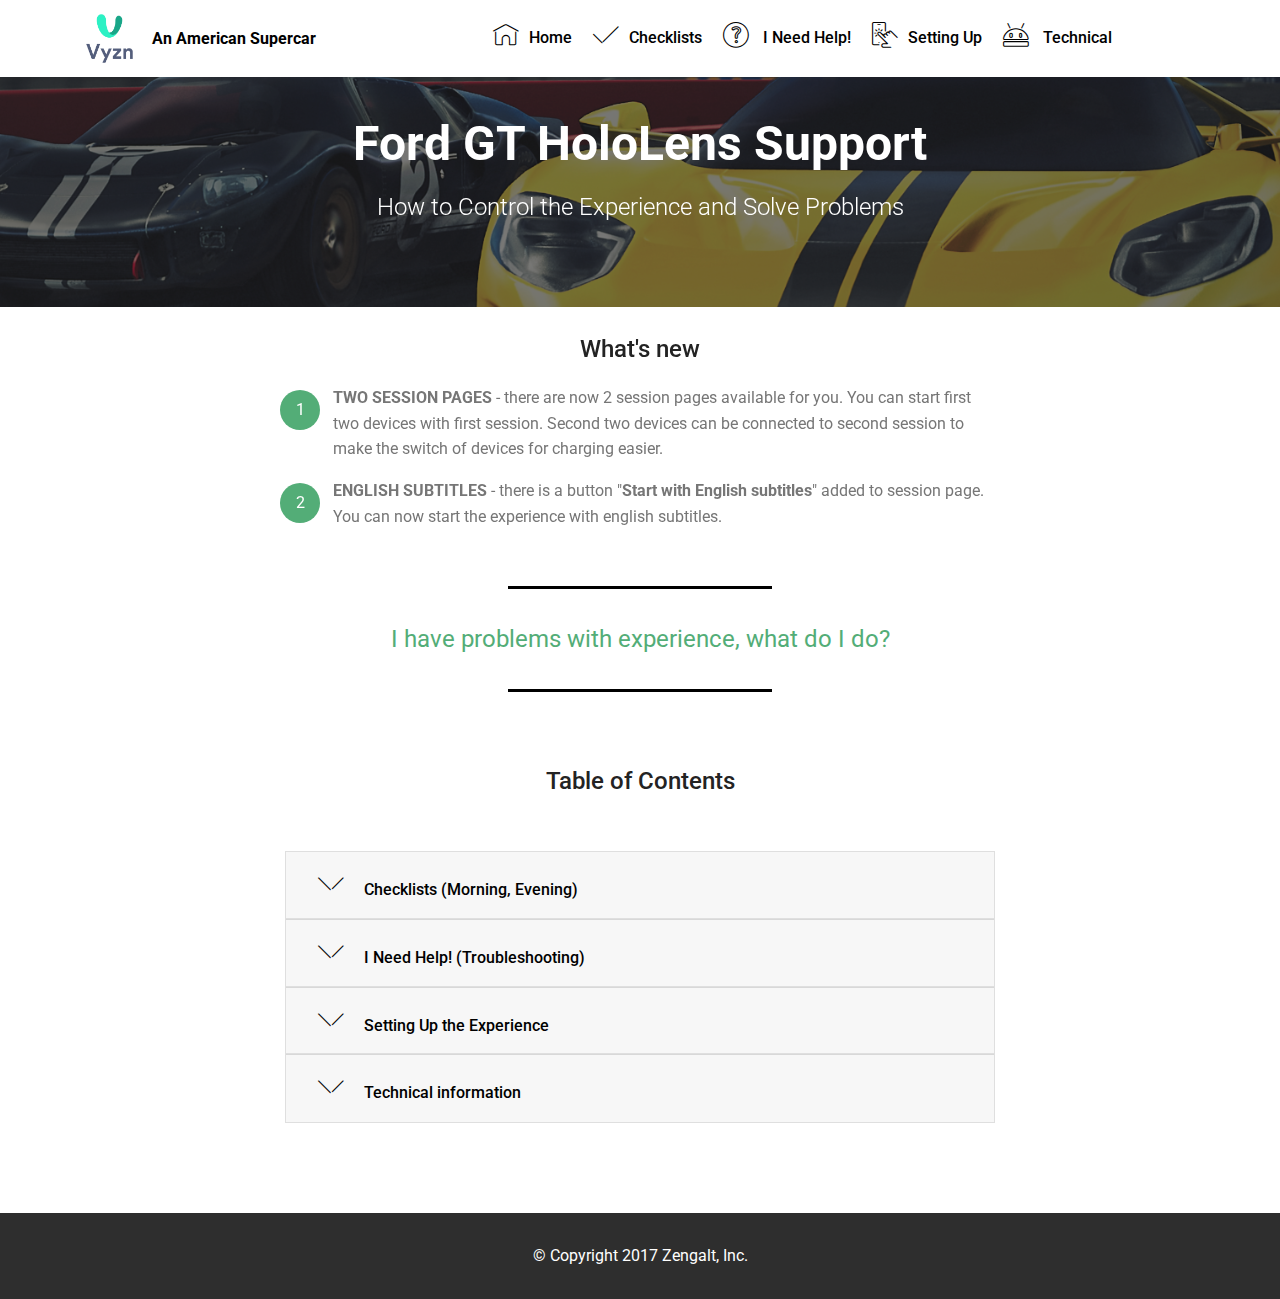
==== index.html @ 7b034996 "create github pages" ====
<!DOCTYPE html>
<html>
<head>
  <!-- Site made with Mobirise Website Builder v4.3.2, https://mobirise.com -->
  <meta charset="UTF-8">
  <meta http-equiv="X-UA-Compatible" content="IE=edge">
  <meta name="generator" content="Mobirise v4.3.2, mobirise.com">
  <meta name="viewport" content="width=device-width, initial-scale=1">
  <link rel="shortcut icon" href="assets/images/logo-zengalt-standalone-128x128.png" type="image/x-icon">
  <meta name="description" content="">
  <title>Home</title>
  <link rel="stylesheet" href="assets/web/assets/mobirise-icons/mobirise-icons.css">
  <link rel="stylesheet" href="assets/tether/tether.min.css">
  <link rel="stylesheet" href="assets/bootstrap/css/bootstrap.min.css">
  <link rel="stylesheet" href="assets/bootstrap/css/bootstrap-grid.min.css">
  <link rel="stylesheet" href="assets/bootstrap/css/bootstrap-reboot.min.css">
  <link rel="stylesheet" href="assets/dropdown/css/style.css">
  <link rel="stylesheet" href="assets/theme/css/style.css">
  <link rel="stylesheet" href="assets/mobirise/css/mbr-additional.css" type="text/css">
  
  
  
</head>
<body>
<section class="menu cid-qx8bwaWdoM" once="menu" id="menu2-5" data-rv-view="3335">

    

    <nav class="navbar navbar-expand beta-menu navbar-dropdown align-items-center navbar-fixed-top navbar-toggleable-sm">
        <button class="navbar-toggler navbar-toggler-right" type="button" data-toggle="collapse" data-target="#navbarSupportedContent" aria-controls="navbarSupportedContent" aria-expanded="false" aria-label="Toggle navigation">
            <div class="hamburger">
                <span></span>
                <span></span>
                <span></span>
                <span></span>
            </div>
        </button>
        <div class="menu-logo">
            <div class="navbar-brand">
                <span class="navbar-logo">
                    
                        <img src="assets/images/logo-zengalt-standalone-ver-7000x7228.png" alt="Mobirise" title="" media-simple="true" style="height: 3.8rem;">
                    
                </span>
                <span class="navbar-caption-wrap"><a class="navbar-caption text-black display-4" href="https://mobirise.com">
                        An American Supercar</a></span>
            </div>
        </div>
        <div class="collapse navbar-collapse" id="navbarSupportedContent">
            <ul class="navbar-nav nav-dropdown" data-app-modern-menu="true"><li class="nav-item">
                    <a class="nav-link link text-black display-4" href="index.html"><span class="mbri-home mbr-iconfont mbr-iconfont-btn"></span>Home</a>
                </li><li class="nav-item"><a class="nav-link link text-black display-4" href="checklists.html"><span class="mbri-success mbr-iconfont mbr-iconfont-btn"></span>Checklists</a></li><li class="nav-item"><a class="nav-link link text-black display-4" href="troubleshooting.html"><span class="mbri-question mbr-iconfont mbr-iconfont-btn"></span>
                        I Need Help!</a></li><li class="nav-item dropdown"><a class="nav-link link text-black display-4" href="setup.html" aria-expanded="true"><span class="mbri-touch mbr-iconfont mbr-iconfont-btn"></span>Setting Up</a></li><li class="nav-item">
                    <a class="nav-link link text-black display-4" href="technical.html"><span class="mbri-android mbr-iconfont mbr-iconfont-btn"></span>
                        Technical</a>
                </li></ul>
            <div class="navbar-buttons mbr-section-btn"><a class="btn btn-sm btn-white-outline display-4" href="tel:+1-234-567-8901"></a></div>
        </div>
    </nav>
</section>

<section class="engine"><a href="https://mobirise.co/g">create your own website for free</a></section><section class="mbr-section content5 cid-qx83D5hTI8 mbr-parallax-background" id="content5-0" data-rv-view="3329">

    

    <div class="mbr-overlay" style="opacity: 0.6; background-color: rgb(35, 35, 35);">
    </div>

    <div class="container">
        <div class="media-container-row">
            <div class="title col-12 col-md-8">
                <h2 class="align-center mbr-bold mbr-white pb-3 mbr-fonts-style display-2">
                    Ford GT HoloLens Support</h2>
                <h3 class="mbr-section-subtitle align-center mbr-light mbr-white pb-3 mbr-fonts-style display-5">How to Control the Experience and Solve Problems</h3>
                
                
            </div>
        </div>
    </div>
</section>

<section class="mbr-section content4 cid-qx8m9aN5ae" id="content4-x" data-rv-view="3332">

    

    <div class="container">
        <div class="media-container-row">
            <div class="title col-12 col-md-8">
                <h2 class="align-center pb-3 mbr-fonts-style display-5">
                    What's new</h2>
                
                
            </div>
        </div>
    </div>
</section>

<section class="mbr-section article content11 cid-qx8mh57CdH" id="content11-y" data-rv-view="3334">
     

    <div class="container">
        <div class="media-container-row">
            <div class="mbr-text counter-container col-12 col-md-8 mbr-fonts-style display-7">
                <ol>
                    <li><strong>TWO SESSION PAGES</strong>&nbsp;- there are now 2 session pages available for you. You can start first two devices with first session. Second two devices can be connected to second session to make the switch of devices for charging easier.</li>
                    <li><strong>ENGLISH SUBTITLES</strong>&nbsp;- there is a button "<strong>Start with English subtitles</strong>" added to session page. You can now start the experience with english subtitles.</li>
                </ol>
            </div>
        </div>
    </div>
</section>

<section class="mbr-section article content12 cid-qx87F2jizC" id="content12-2" data-rv-view="3337">
     

    <div class="container">
        <div class="media-container-row">
            <div class="mbr-text counter-container col-12 col-md-8 mbr-fonts-style display-7">
                <div><strong><br></strong></div>
            </div>
        </div>
    </div>
</section>

<section class="mbr-section article content10 cid-qxe3nL16uZ" id="content10-21" data-rv-view="3338">
    
     

    <div class="container">
        <div class="inner-container" style="width: 66%;">
            <hr class="line" style="width: 36%;">
            <div class="section-text align-center mbr-white mbr-fonts-style display-5"><a href="troubleshooting.html">I have problems with experience, what do I do?</a></div>
            <hr class="line" style="width: 36%;">
        </div>
    </div>
</section>

<section class="toggle1 cid-qxdnInBCFP" id="toggle1-1q" data-rv-view="3340">

    

    
        <div class="container">
            <div class="media-container-row">
                <div class="col-12 col-md-8">
                    <div class="section-head text-center space30">
                       <h2 class="mbr-section-title pb-5 mbr-fonts-style display-5">
                            Table of Contents</h2>
                    </div>
                    <div class="clearfix"></div>
                    <div id="bootstrap-toggle" class="toggle-panel accordionStyles tab-content">
                        <div class="card">
                            <div class="card-header" role="tab" id="headingOne">
                                <a role="button" class="collapsed panel-title text-black" data-toggle="collapse" data-parent="#accordion" data-core="" href="#collapse1_43" aria-expanded="false" aria-controls="collapse1">
                                    <h4 class="mbr-fonts-style display-7">
                                        <span class="sign mbr-iconfont mbri-arrow-down inactive"></span> Checklists (Morning, Evening)</h4>
                                </a>
                            </div>
                            <div id="collapse1_43" class="panel-collapse noScroll collapse" role="tabpanel" aria-labelledby="headingOne">
                                <div class="panel-body p-4">
                                    <p class="mbr-fonts-style panel-text display-7">
                                       <strong><a href="checklists.html#content4-w">Morning checklist</a></strong><br><strong><br><a href="checklists.html#content4-s">Evening checklist</a></strong></p>
                                </div>
                            </div>
                        </div>
                        <div class="card">
                            <div class="card-header" role="tab" id="headingTwo">
                                <a role="button" class="collapsed panel-title text-black" data-toggle="collapse" data-parent="#accordion" data-core="" href="#collapse2_43" aria-expanded="false" aria-controls="collapse2">
                                    <h4 class="mbr-fonts-style display-7">
                                        <span class="sign mbr-iconfont mbri-arrow-down inactive"></span> I Need Help! (Troubleshooting)</h4>
                                </a>

                            </div>
                            <div id="collapse2_43" class="panel-collapse noScroll collapse" role="tabpanel" aria-labelledby="headingTwo">
                                <div class="panel-body p-4">
                                    <p class="mbr-fonts-style panel-text display-7"></p>
                                </div>
                            </div>
                        </div>
                        <div class="card">
                            <div class="card-header" role="tab" id="headingThree">
                                <a role="button" class="collapsed panel-title text-black" data-toggle="collapse" data-parent="#accordion" data-core="" href="#collapse3_43" aria-expanded="false" aria-controls="collapse3">
                                    <h4 class="mbr-fonts-style display-7">
                                        <span class="sign mbr-iconfont mbri-arrow-down inactive"></span> Setting Up the Experience</h4>
                                </a>
                            </div>
                            <div id="collapse3_43" class="panel-collapse noScroll collapse" role="tabpanel" aria-labelledby="headingThree">
                                <div class="panel-body p-4">
                                    <p class="mbr-fonts-style panel-text display-7"><strong><a href="setup.html#slider1-1a">Connecting to Session</a><br><br><a href="setup.html#slider1-1f">Positioning the Model</a><br><br><a href="setup.html#slider1-1g">Main Experience Loop</a><br><br><a href="setup.html#content12-1h">Introducing People to HoloLens</a></strong><br><br><strong><a href="setup.html#features2-1j">Chraging the Devices During the Day</a><br><br><a href="setup.html#content2-1l">Spaces Cleaning</a><br></strong></p>
                                </div>
                            </div>
                        </div>
                        <div class="card">
                            <div class="card-header" role="tab" id="headingThree">
                                <a role="button" class="collapsed panel-title text-black" data-toggle="collapse" data-parent="#accordion" data-core="" href="#collapse4_43" aria-expanded="false" aria-controls="collapse4">
                                    <h4 class="mbr-fonts-style display-7">
                                        <span class="sign mbr-iconfont mbri-arrow-down inactive"></span> Technical information</h4>
                                </a>
                            </div>
                            <div id="collapse4_43" class="panel-collapse noScroll collapse" role="tabpanel" aria-labelledby="headingThree">
                                <div class="panel-body p-4">
                                    <p class="mbr-fonts-style panel-text display-7">
                                       <a href="technical.html">Technical Details About the HoloLens Experience</a></p>
                                </div>
                            </div>
                        </div>
                        
                        
                    </div>
                </div>
            </div>
        </div>
</section>

<section class="mbr-section article content1 cid-qxdndtF5R0" id="content1-1p" data-rv-view="3343">
    
     

    <div class="container">
        <div class="media-container-row">
            <div class="mbr-text col-12 col-md-8 mbr-fonts-style display-7"></div>
        </div>
    </div>
</section>

<section once="" class="cid-qxdmI9WuZ5" id="footer6-1n" data-rv-view="3344">

    

    

    <div class="container">
        <div class="media-container-row align-center mbr-white">
            <div class="col-12">
                <p class="mbr-text mb-0 mbr-fonts-style display-7">
                    © Copyright 2017 Zengalt, Inc.</p>
            </div>
        </div>
    </div>
</section>


  <script src="assets/web/assets/jquery/jquery.min.js"></script>
  <script src="assets/popper/popper.min.js"></script>
  <script src="assets/tether/tether.min.js"></script>
  <script src="assets/bootstrap/js/bootstrap.min.js"></script>
  <script src="assets/smooth-scroll/smooth-scroll.js"></script>
  <script src="assets/jarallax/jarallax.min.js"></script>
  <script src="assets/dropdown/js/script.min.js"></script>
  <script src="assets/touch-swipe/jquery.touch-swipe.min.js"></script>
  <script src="assets/theme/js/script.js"></script>
  
  
</body>
</html>
---- assets/web/assets/mobirise-icons/mobirise-icons.css ----
@font-face {
  font-family: 'MobiriseIcons';
  src:  url('mobirise-icons.eot?spat4u');
  src:  url('mobirise-icons.eot?spat4u#iefix') format('embedded-opentype'),
    url('mobirise-icons.ttf?spat4u') format('truetype'),
    url('mobirise-icons.woff?spat4u') format('woff'),
    url('mobirise-icons.svg?spat4u#MobiriseIcons') format('svg');
  font-weight: normal;
  font-style: normal;
}

[class^="mbri-"], [class*=" mbri-"] {
  /* use !important to prevent issues with browser extensions that change fonts */
  font-family: MobiriseIcons !important;
  speak: none;
  font-style: normal;
  font-weight: normal;
  font-variant: normal;
  text-transform: none;
  line-height: 1;

  /* Better Font Rendering =========== */
  -webkit-font-smoothing: antialiased;
  -moz-osx-font-smoothing: grayscale;
}

.mbri-add-submenu:before {
  content: "\e900";
}
.mbri-alert:before {
  content: "\e901";
}
.mbri-align-center:before {
  content: "\e902";
}
.mbri-align-justify:before {
  content: "\e903";
}
.mbri-align-left:before {
  content: "\e904";
}
.mbri-align-right:before {
  content: "\e905";
}
.mbri-android:before {
  content: "\e906";
}
.mbri-apple:before {
  content: "\e907";
}
.mbri-arrow-down:before {
  content: "\e908";
}
.mbri-arrow-next:before {
  content: "\e909";
}
.mbri-arrow-prev:before {
  content: "\e90a";
}
.mbri-arrow-up:before {
  content: "\e90b";
}
.mbri-bold:before {
  content: "\e90c";
}
.mbri-bookmark:before {
  content: "\e90d";
}
.mbri-bootstrap:before {
  content: "\e90e";
}
.mbri-briefcase:before {
  content: "\e90f";
}
.mbri-browse:before {
  content: "\e910";
}
.mbri-bulleted-list:before {
  content: "\e911";
}
.mbri-calendar:before {
  content: "\e912";
}
.mbri-camera:before {
  content: "\e913";
}
.mbri-cart-add:before {
  content: "\e914";
}
.mbri-cart-full:before {
  content: "\e915";
}
.mbri-cash:before {
  content: "\e916";
}
.mbri-change-style:before {
  content: "\e917";
}
.mbri-chat:before {
  content: "\e918";
}
.mbri-clock:before {
  content: "\e919";
}
.mbri-close:before {
  content: "\e91a";
}
.mbri-cloud:before {
  content: "\e91b";
}
.mbri-code:before {
  content: "\e91c";
}
.mbri-contact-form:before {
  content: "\e91d";
}
.mbri-credit-card:before {
  content: "\e91e";
}
.mbri-cursor-click:before {
  content: "\e91f";
}
.mbri-cust-feedback:before {
  content: "\e920";
}
.mbri-database:before {
  content: "\e921";
}
.mbri-delivery:before {
  content: "\e922";
}
.mbri-desktop:before {
  content: "\e923";
}
.mbri-devices:before {
  content: "\e924";
}
.mbri-down:before {
  content: "\e925";
}
.mbri-download:before {
  content: "\e989";
}
.mbri-drag-n-drop:before {
  content: "\e927";
}
.mbri-drag-n-drop2:before {
  content: "\e928";
}
.mbri-edit:before {
  content: "\e929";
}
.mbri-edit2:before {
  content: "\e92a";
}
.mbri-error:before {
  content: "\e92b";
}
.mbri-extension:before {
  content: "\e92c";
}
.mbri-features:before {
  content: "\e92d";
}
.mbri-file:before {
  content: "\e92e";
}
.mbri-flag:before {
  content: "\e92f";
}
.mbri-folder:before {
  content: "\e930";
}
.mbri-gift:before {
  content: "\e931";
}
.mbri-github:before {
  content: "\e932";
}
.mbri-globe:before {
  content: "\e933";
}
.mbri-globe-2:before {
  content: "\e934";
}
.mbri-growing-chart:before {
  content: "\e935";
}
.mbri-hearth:before {
  content: "\e936";
}
.mbri-help:before {
  content: "\e937";
}
.mbri-home:before {
  content: "\e938";
}
.mbri-hot-cup:before {
  content: "\e939";
}
.mbri-idea:before {
  content: "\e93a";
}
.mbri-image-gallery:before {
  content: "\e93b";
}
.mbri-image-slider:before {
  content: "\e93c";
}
.mbri-info:before {
  content: "\e93d";
}
.mbri-italic:before {
  content: "\e93e";
}
.mbri-key:before {
  content: "\e93f";
}
.mbri-laptop:before {
  content: "\e940";
}
.mbri-layers:before {
  content: "\e941";
}
.mbri-left-right:before {
  content: "\e942";
}
.mbri-left:before {
  content: "\e943";
}
.mbri-letter:before {
  content: "\e944";
}
.mbri-like:before {
  content: "\e945";
}
.mbri-link:before {
  content: "\e946";
}
.mbri-lock:before {
  content: "\e947";
}
.mbri-login:before {
  content: "\e948";
}
.mbri-logout:before {
  content: "\e949";
}
.mbri-magic-stick:before {
  content: "\e94a";
}
.mbri-map-pin:before {
  content: "\e94b";
}
.mbri-menu:before {
  content: "\e94c";
}
.mbri-mobile:before {
  content: "\e94d";
}
.mbri-mobile2:before {
  content: "\e94e";
}
.mbri-mobirise:before {
  content: "\e94f";
}
.mbri-more-horizontal:before {
  content: "\e950";
}
.mbri-more-vertical:before {
  content: "\e951";
}
.mbri-music:before {
  content: "\e952";
}
.mbri-new-file:before {
  content: "\e953";
}
.mbri-numbered-list:before {
  content: "\e954";
}
.mbri-opened-folder:before {
  content: "\e955";
}
.mbri-pages:before {
  content: "\e956";
}
.mbri-paper-plane:before {
  content: "\e957";
}
.mbri-paperclip:before {
  content: "\e958";
}
.mbri-photo:before {
  content: "\e959";
}
.mbri-photos:before {
  content: "\e95a";
}
.mbri-pin:before {
  content: "\e95b";
}
.mbri-play:before {
  content: "\e95c";
}
.mbri-plus:before {
  content: "\e95d";
}
.mbri-preview:before {
  content: "\e95e";
}
.mbri-print:before {
  content: "\e95f";
}
.mbri-protect:before {
  content: "\e960";
}
.mbri-question:before {
  content: "\e961";
}
.mbri-quote-left:before {
  content: "\e962";
}
.mbri-quote-right:before {
  content: "\e963";
}
.mbri-refresh:before {
  content: "\e964";
}
.mbri-responsive:before {
  content: "\e965";
}
.mbri-right:before {
  content: "\e966";
}
.mbri-rocket:before {
  content: "\e967";
}
.mbri-sad-face:before {
  content: "\e968";
}
.mbri-sale:before {
  content: "\e969";
}
.mbri-save:before {
  content: "\e96a";
}
.mbri-search:before {
  content: "\e96b";
}
.mbri-setting:before {
  content: "\e96c";
}
.mbri-setting2:before {
  content: "\e96d";
}
.mbri-setting3:before {
  content: "\e96e";
}
.mbri-share:before {
  content: "\e96f";
}
.mbri-shopping-bag:before {
  content: "\e970";
}
.mbri-shopping-basket:before {
  content: "\e971";
}
.mbri-shopping-cart:before {
  content: "\e972";
}
.mbri-sites:before {
  content: "\e973";
}
.mbri-smile-face:before {
  content: "\e974";
}
.mbri-speed:before {
  content: "\e975";
}
.mbri-star:before {
  content: "\e976";
}
.mbri-success:before {
  content: "\e977";
}
.mbri-sun:before {
  content: "\e978";
}
.mbri-sun2:before {
  content: "\e979";
}
.mbri-tablet:before {
  content: "\e97a";
}
.mbri-tablet-vertical:before {
  content: "\e97b";
}
.mbri-target:before {
  content: "\e97c";
}
.mbri-timer:before {
  content: "\e97d";
}
.mbri-to-ftp:before {
  content: "\e97e";
}
.mbri-to-local-drive:before {
  content: "\e97f";
}
.mbri-touch-swipe:before {
  content: "\e980";
}
.mbri-touch:before {
  content: "\e981";
}
.mbri-trash:before {
  content: "\e982";
}
.mbri-underline:before {
  content: "\e983";
}
.mbri-unlink:before {
  content: "\e984";
}
.mbri-unlock:before {
  content: "\e985";
}
.mbri-up-down:before {
  content: "\e986";
}
.mbri-up:before {
  content: "\e987";
}
.mbri-update:before {
  content: "\e988";
}
.mbri-upload:before {
 content: "\e926"; 
}
.mbri-user:before {
  content: "\e98a";
}
.mbri-user2:before {
  content: "\e98b";
}
.mbri-users:before {
  content: "\e98c";
}
.mbri-video:before {
  content: "\e98d";
}
.mbri-video-play:before {
  content: "\e98e";
}
.mbri-watch:before {
  content: "\e98f";
}
.mbri-website-theme:before {
  content: "\e990";
}
.mbri-wifi:before {
  content: "\e991";
}
.mbri-windows:before {
  content: "\e992";
}
.mbri-zoom-out:before {
  content: "\e993";
}
.mbri-redo:before {
  content: "\e994";
}
.mbri-undo:before {
  content: "\e995";
}
---- assets/dropdown/css/style.css ----
.navbar-dropdown {
  left: 0;
  padding: 0;
  position: absolute;
  right: 0;
  top: 0;
  transition: all 0.45s ease;
  z-index: 1030;
  background: #282828; }
  .navbar-dropdown .navbar-logo {
    margin-right: 0.8rem;
    transition: margin 0.3s ease-in-out;
    vertical-align: middle; }
    .navbar-dropdown .navbar-logo img {
      height: 3.125rem;
      transition: all 0.3s ease-in-out; }
    .navbar-dropdown .navbar-logo.mbr-iconfont {
      font-size: 3.125rem;
      line-height: 3.125rem; }
  .navbar-dropdown .navbar-caption {
    font-weight: 700;
    white-space: normal;
    vertical-align: -4px;
    line-height: 3.125rem !important; }
    .navbar-dropdown .navbar-caption, .navbar-dropdown .navbar-caption:hover {
      color: inherit;
      text-decoration: none; }
  .navbar-dropdown .mbr-iconfont + .navbar-caption {
    vertical-align: -1px; }
  .navbar-dropdown.navbar-fixed-top {
    position: fixed; }
  .navbar-dropdown .navbar-brand span {
    vertical-align: -4px; }
  .navbar-dropdown.bg-color.transparent {
    background: none; }
  .navbar-dropdown.navbar-short .navbar-brand {
    padding: 0.625rem 0; }
    .navbar-dropdown.navbar-short .navbar-brand span {
      vertical-align: -1px; }
  .navbar-dropdown.navbar-short .navbar-caption {
    line-height: 2.375rem !important;
    vertical-align: -2px; }
  .navbar-dropdown.navbar-short .navbar-logo {
    margin-right: 0.5rem; }
    .navbar-dropdown.navbar-short .navbar-logo img {
      height: 2.375rem; }
    .navbar-dropdown.navbar-short .navbar-logo.mbr-iconfont {
      font-size: 2.375rem;
      line-height: 2.375rem; }
  .navbar-dropdown.navbar-short .mbr-table-cell {
    height: 3.625rem; }
  .navbar-dropdown .navbar-close {
    left: 0.6875rem;
    position: fixed;
    top: 0.75rem;
    z-index: 1000; }
  .navbar-dropdown .hamburger-icon {
    content: "";
    display: inline-block;
    vertical-align: middle;
    width: 16px;
    -webkit-box-shadow: 0 -6px 0 1px #282828,0 0 0 1px #282828,0 6px 0 1px #282828;
    -moz-box-shadow: 0 -6px 0 1px #282828,0 0 0 1px #282828,0 6px 0 1px #282828;
    box-shadow: 0 -6px 0 1px #282828,0 0 0 1px #282828,0 6px 0 1px #282828; }

.dropdown-menu .dropdown-toggle[data-toggle="dropdown-submenu"]::after {
  border-bottom: 0.35em solid transparent;
  border-left: 0.35em solid;
  border-right: 0;
  border-top: 0.35em solid transparent;
  margin-left: 0.3rem; }

.dropdown-menu .dropdown-item:focus {
  outline: 0; }

.nav-dropdown {
  font-size: 0.75rem;
  font-weight: 500;
  height: auto !important; }
  .nav-dropdown .nav-btn {
    padding-left: 1rem; }
  .nav-dropdown .link {
    margin: .667em 1.667em;
    font-weight: 500;
    padding: 0;
    transition: color .2s ease-in-out; }
    .nav-dropdown .link.dropdown-toggle {
      margin-right: 2.583em; }
      .nav-dropdown .link.dropdown-toggle::after {
        margin-left: .25rem;
        border-top: 0.35em solid;
        border-right: 0.35em solid transparent;
        border-left: 0.35em solid transparent;
        border-bottom: 0; }
      .nav-dropdown .link.dropdown-toggle[aria-expanded="true"] {
        margin: 0;
        padding: 0.667em 3.263em  0.667em 1.667em; }
  .nav-dropdown .link::after,
  .nav-dropdown .dropdown-item::after {
    color: inherit; }
  .nav-dropdown .btn {
    font-size: 0.75rem;
    font-weight: 700;
    letter-spacing: 0;
    margin-bottom: 0;
    padding-left: 1.25rem;
    padding-right: 1.25rem; }
  .nav-dropdown .dropdown-menu {
    border-radius: 0;
    border: 0;
    left: 0;
    margin: 0;
    padding-bottom: 1.25rem;
    padding-top: 1.25rem;
    position: relative; }
  .nav-dropdown .dropdown-submenu {
    margin-left: 0.125rem;
    top: 0; }
  .nav-dropdown .dropdown-item {
    font-weight: 500;
    line-height: 2;
    padding: 0.3846em 4.615em 0.3846em 1.5385em;
    position: relative;
    transition: color .2s ease-in-out, background-color .2s ease-in-out; }
    .nav-dropdown .dropdown-item::after {
      margin-top: -0.3077em;
      position: absolute;
      right: 1.1538em;
      top: 50%; }
    .nav-dropdown .dropdown-item:focus, .nav-dropdown .dropdown-item:hover {
      background: none; }

@media (max-width: 767px) {
  .nav-dropdown.navbar-toggleable-sm {
    bottom: 0;
    display: none;
    left: 0;
    overflow-x: hidden;
    position: fixed;
    top: 0;
    transform: translateX(-100%);
    -ms-transform: translateX(-100%);
    -webkit-transform: translateX(-100%);
    width: 18.75rem;
    z-index: 999; } }
.nav-dropdown.navbar-toggleable-xl {
  bottom: 0;
  display: none;
  left: 0;
  overflow-x: hidden;
  position: fixed;
  top: 0;
  transform: translateX(-100%);
  -ms-transform: translateX(-100%);
  -webkit-transform: translateX(-100%);
  width: 18.75rem;
  z-index: 999; }

.nav-dropdown-sm {
  display: block !important;
  overflow-x: hidden;
  overflow: auto;
  padding-top: 3.875rem; }
  .nav-dropdown-sm::after {
    content: "";
    display: block;
    height: 3rem;
    width: 100%; }
  .nav-dropdown-sm.collapse.in ~ .navbar-close {
    display: block !important; }
  .nav-dropdown-sm.collapsing, .nav-dropdown-sm.collapse.in {
    transform: translateX(0);
    -ms-transform: translateX(0);
    -webkit-transform: translateX(0);
    transition: all 0.25s ease-out;
    -webkit-transition: all 0.25s ease-out;
    background: #282828; }
  .nav-dropdown-sm.collapsing[aria-expanded="false"] {
    transform: translateX(-100%);
    -ms-transform: translateX(-100%);
    -webkit-transform: translateX(-100%); }
  .nav-dropdown-sm .nav-item {
    display: block;
    margin-left: 0 !important;
    padding-left: 0; }
  .nav-dropdown-sm .link,
  .nav-dropdown-sm .dropdown-item {
    border-top: 1px dotted rgba(255, 255, 255, 0.1);
    font-size: 0.8125rem;
    line-height: 1.6;
    margin: 0 !important;
    padding: 0.875rem 2.4rem 0.875rem 1.5625rem !important;
    position: relative;
    white-space: normal; }
    .nav-dropdown-sm .link:focus, .nav-dropdown-sm .link:hover,
    .nav-dropdown-sm .dropdown-item:focus,
    .nav-dropdown-sm .dropdown-item:hover {
      background: rgba(0, 0, 0, 0.2) !important;
      color: #c0a375; }
  .nav-dropdown-sm .nav-btn {
    position: relative;
    padding: 1.5625rem 1.5625rem 0 1.5625rem; }
    .nav-dropdown-sm .nav-btn::before {
      border-top: 1px dotted rgba(255, 255, 255, 0.1);
      content: "";
      left: 0;
      position: absolute;
      top: 0;
      width: 100%; }
    .nav-dropdown-sm .nav-btn + .nav-btn {
      padding-top: 0.625rem; }
      .nav-dropdown-sm .nav-btn + .nav-btn::before {
        display: none; }
  .nav-dropdown-sm .btn {
    padding: 0.625rem 0; }
  .nav-dropdown-sm .dropdown-toggle[data-toggle="dropdown-submenu"]::after {
    margin-left: .25rem;
    border-top: 0.35em solid;
    border-right: 0.35em solid transparent;
    border-left: 0.35em solid transparent;
    border-bottom: 0; }
  .nav-dropdown-sm .dropdown-toggle[data-toggle="dropdown-submenu"][aria-expanded="true"]::after {
    border-top: 0;
    border-right: 0.35em solid transparent;
    border-left: 0.35em solid transparent;
    border-bottom: 0.35em solid; }
  .nav-dropdown-sm .dropdown-menu {
    margin: 0;
    padding: 0;
    position: relative;
    top: 0;
    left: 0;
    width: 100%;
    border: 0;
    float: none;
    border-radius: 0;
    background: none; }
  .nav-dropdown-sm .dropdown-submenu {
    left: 100%;
    margin-left: 0.125rem;
    margin-top: -1.25rem;
    top: 0; }

.navbar-toggleable-sm .nav-dropdown .dropdown-menu {
  position: absolute; }

.navbar-toggleable-sm .nav-dropdown .dropdown-submenu {
  left: 100%;
  margin-left: 0.125rem;
  margin-top: -1.25rem;
  top: 0; }

.navbar-toggleable-sm.opened .nav-dropdown .dropdown-menu {
  position: relative; }

.navbar-toggleable-sm.opened .nav-dropdown .dropdown-submenu {
  left: 0;
  margin-left: 00rem;
  margin-top: 0rem;
  top: 0; }

.is-builder .nav-dropdown.collapsing {
  transition: none !important; }

/*# sourceMappingURL=style.css.map */
---- assets/theme/css/style.css ----
/*!
 * Mobirise v4 theme (https://mobirise.com/)
 * Copyright 2017 Mobirise
 */
section {
  background-color: #eeeeee; }

section,
.container,
.container-fluid {
  position: relative;
  word-wrap: break-word; }

a.mbr-iconfont:hover {
  text-decoration: none; }

.article .lead p, .article .lead ul, .article .lead ol, .article .lead pre, .article .lead blockquote {
  margin-bottom: 0; }

a {
  font-style: normal;
  font-weight: 400;
  cursor: pointer; }
  a, a:hover {
    text-decoration: none; }

figure {
  margin-bottom: 0; }

body {
  color: #232323; }

h1, h2, h3, h4, h5, h6,
.h1, .h2, .h3, .h4, .h5, .h6,
.display-1, .display-2, .display-3, .display-4 {
  line-height: 1;
  word-break: break-word;
  word-wrap: break-word; }

b, strong {
  font-weight: bold; }

blockquote {
  padding: 10px 0 10px 20px;
  position: relative;
  border-left: 2px solid;
  border-color: #ff3366; }

input:-webkit-autofill, input:-webkit-autofill:hover, input:-webkit-autofill:focus, input:-webkit-autofill:active {
  transition-delay: 9999s;
  transition-property: background-color, color; }

textarea[type="hidden"] {
  display: none; }

body {
  position: relative; }

section {
  background-position: 50% 50%;
  background-repeat: no-repeat;
  background-size: cover; }
  section .mbr-background-video,
  section .mbr-background-video-preview {
    position: absolute;
    bottom: 0;
    left: 0;
    right: 0;
    top: 0; }

.hidden {
  visibility: hidden; }

.mbr-z-index20 {
  z-index: 20; }

/*! Base colors */
.mbr-white {
  color: #ffffff; }

.mbr-black {
  color: #000000; }

.mbr-bg-white {
  background-color: #ffffff; }

.mbr-bg-black {
  background-color: #000000; }

/*! Text-aligns */
.align-left {
  text-align: left; }

.align-center {
  text-align: center; }

.align-right {
  text-align: right; }

@media (max-width: 767px) {
  .align-left, .align-center, .align-right, .mbr-section-btn, .mbr-section-title {
    text-align: center; } }
/*! Font-weight  */
.mbr-light {
  font-weight: 300; }

.mbr-regular {
  font-weight: 400; }

.mbr-semibold {
  font-weight: 500; }

.mbr-bold {
  font-weight: 700; }

/*! Media  */
.media-size-item {
  -webkit-flex: 1 1 auto;
  -moz-flex: 1 1 auto;
  -ms-flex: 1 1 auto;
  -o-flex: 1 1 auto;
  flex: 1 1 auto; }

.media-content {
  -webkit-flex-basis: 100%;
  flex-basis: 100%; }

.media-container-row {
  display: -ms-flexbox;
  display: -webkit-flex;
  display: flex;
  -webkit-flex-direction: row;
  -ms-flex-direction: row;
  flex-direction: row;
  -webkit-flex-wrap: wrap;
  -ms-flex-wrap: wrap;
  flex-wrap: wrap;
  -webkit-justify-content: center;
  -ms-flex-pack: center;
  justify-content: center;
  -webkit-align-content: center;
  -ms-flex-line-pack: center;
  align-content: center;
  -webkit-align-items: start;
  -ms-flex-align: start;
  align-items: start; }
  .media-container-row .media-size-item {
    width: 400px; }

.media-container-column {
  display: -ms-flexbox;
  display: -webkit-flex;
  display: flex;
  -webkit-flex-direction: column;
  -ms-flex-direction: column;
  flex-direction: column;
  -webkit-flex-wrap: wrap;
  -ms-flex-wrap: wrap;
  flex-wrap: wrap;
  -webkit-justify-content: center;
  -ms-flex-pack: center;
  justify-content: center;
  -webkit-align-content: center;
  -ms-flex-line-pack: center;
  align-content: center;
  -webkit-align-items: stretch;
  -ms-flex-align: stretch;
  align-items: stretch; }
  .media-container-column > * {
    width: 100%; }

@media (min-width: 992px) {
  .media-container-row {
    -webkit-flex-wrap: nowrap;
    -ms-flex-wrap: nowrap;
    flex-wrap: nowrap; } }
figure {
  overflow: hidden; }

figure[mbr-media-size] {
  transition: width 0.1s; }

.mbr-figure img, .mbr-figure iframe {
  display: block;
  width: 100%; }

.card {
  background-color: transparent;
  border: none; }

.card-img {
  text-align: center;
  flex-shrink: 0; }

.media {
  max-width: 100%;
  margin: 0 auto; }

.mbr-figure {
  -ms-flex-item-align: center;
  -ms-grid-row-align: center;
  -webkit-align-self: center;
  align-self: center; }

.media-container > div {
  max-width: 100%; }

.mbr-figure img, .card-img img {
  width: 100%; }

@media (max-width: 991px) {
  .media-size-item {
    width: auto !important; }

  .media {
    width: auto; }

  .mbr-figure {
    width: 100% !important; } }
/*! Buttons */
.mbr-section-btn {
  margin-left: -.25rem;
  margin-right: -.25rem;
  font-size: 0; }

nav .mbr-section-btn {
  margin-left: 0rem;
  margin-right: 0rem; }

/*! Btn icon margin */
.btn .mbr-iconfont, .btn.btn-sm .mbr-iconfont {
  cursor: pointer;
  margin-right: 0.5rem; }

.btn.btn-md .mbr-iconfont, .btn.btn-md .mbr-iconfont {
  margin-right: 0.8rem; }

.mbr-regular {
  font-weight: 400; }

.mbr-semibold {
  font-weight: 500; }

.mbr-bold {
  font-weight: 700; }

[type="submit"] {
  -webkit-appearance: none; }

/*! Full-screen */
.mbr-fullscreen .mbr-overlay {
  min-height: 100vh; }

.mbr-fullscreen {
  display: flex;
  display: -webkit-flex;
  display: -moz-flex;
  display: -ms-flex;
  display: -o-flex;
  align-items: center;
  -webkit-align-items: center;
  min-height: 100vh;
  padding-top: 3rem;
  padding-bottom: 3rem; }

/*! Map */
.map {
  height: 25rem;
  position: relative; }
  .map iframe {
    width: 100%;
    height: 100%; }

/* Form */
.form-asterisk {
  font-family: initial;
  position: absolute;
  top: -2px;
  font-weight: normal; }

/*! Scroll to top arrow */
.mbr-arrow-up {
  bottom: 25px;
  right: 90px;
  position: fixed;
  text-align: right;
  z-index: 5000;
  color: #ffffff;
  font-size: 32px;
  transform: rotate(180deg);
  -webkit-transform: rotate(180deg); }

.mbr-arrow-up a {
  background: rgba(0, 0, 0, 0.2);
  border-radius: 3px;
  color: #fff;
  display: inline-block;
  height: 60px;
  width: 60px;
  outline-style: none !important;
  position: relative;
  text-decoration: none;
  transition: all .3s ease-in-out;
  cursor: pointer;
  text-align: center; }
  .mbr-arrow-up a:hover {
    background-color: rgba(0, 0, 0, 0.4); }
  .mbr-arrow-up a i {
    line-height: 60px; }

.mbr-arrow-up-icon {
  display: block;
  color: #fff; }

.mbr-arrow-up-icon::before {
  content: "\203a";
  display: inline-block;
  font-family: serif;
  font-size: 32px;
  line-height: 1;
  font-style: normal;
  position: relative;
  top: 6px;
  left: -4px;
  -webkit-transform: rotate(-90deg);
  transform: rotate(-90deg); }

/*! Arrow Down */
.mbr-arrow {
  position: absolute;
  bottom: 45px;
  left: 50%;
  width: 60px;
  height: 60px;
  cursor: pointer;
  background-color: rgba(80, 80, 80, 0.5);
  border-radius: 50%;
  -webkit-transform: translateX(-50%);
  transform: translateX(-50%); }
  .mbr-arrow > a {
    display: inline-block;
    text-decoration: none;
    outline-style: none;
    -webkit-animation: arrowdown 1.7s ease-in-out infinite;
    animation: arrowdown 1.7s ease-in-out infinite; }
    .mbr-arrow > a > i {
      position: absolute;
      top: -2px;
      left: 15px;
      font-size: 2rem; }

@keyframes arrowdown {
  0% {
    transform: translateY(0px);
    -webkit-transform: translateY(0px); }
  50% {
    transform: translateY(-5px);
    -webkit-transform: translateY(-5px); }
  100% {
    transform: translateY(0px);
    -webkit-transform: translateY(0px); } }
@-webkit-keyframes arrowdown {
  0% {
    transform: translateY(0px);
    -webkit-transform: translateY(0px); }
  50% {
    transform: translateY(-5px);
    -webkit-transform: translateY(-5px); }
  100% {
    transform: translateY(0px);
    -webkit-transform: translateY(0px); } }
@media (max-width: 500px) {
  .mbr-arrow-up {
    left: 50%;
    right: auto;
    transform: translateX(-50%) rotate(180deg);
    -webkit-transform: translateX(-50%) rotate(180deg); } }
/*Gradients animation*/
@keyframes gradient-animation {
  from {
    background-position: 0% 100%;
    animation-timing-function: ease-in-out; }
  to {
    background-position: 100% 0%;
    animation-timing-function: ease-in-out; } }
@-webkit-keyframes gradient-animation {
  from {
    background-position: 0% 100%;
    animation-timing-function: ease-in-out; }
  to {
    background-position: 100% 0%;
    animation-timing-function: ease-in-out; } }
.bg-gradient {
  background-size: 200% 200%;
  animation: gradient-animation 5s infinite alternate;
  -webkit-animation: gradient-animation 5s infinite alternate; }

.menu .navbar-brand {
  display: -webkit-flex; }
  .menu .navbar-brand span {
    display: flex;
    display: -webkit-flex; }
  .menu .navbar-brand .navbar-caption-wrap {
    display: -webkit-flex; }
  .menu .navbar-brand .navbar-logo img {
    display: -webkit-flex; }
@media (min-width: 768px) and (max-width: 991px) {
  .menu .navbar-toggleable-sm .navbar-nav {
    display: -webkit-box;
    display: -webkit-flex;
    display: -ms-flexbox; } }
@media (min-width: 992px) {
  .menu .navbar-nav.nav-dropdown {
    display: -webkit-flex; }
  .menu .navbar-toggleable-sm .navbar-collapse {
    display: -webkit-flex !important; } }

/*# sourceMappingURL=style.css.map */
.engine {
	position: absolute;
	text-indent: -2400px;
	text-align: center;
	padding: 0;
	top: 0;
	left: -2400px;
}
---- assets/mobirise/css/mbr-additional.css ----
@import url(https://fonts.googleapis.com/css?family=Roboto:100,100i,300,300i,400,400i,500,500i,700,700i,900,900i);





body {
  font-style: normal;
  line-height: 1.5;
}
.mbr-section-title {
  font-style: normal;
  line-height: 1.2;
}
.mbr-section-subtitle {
  line-height: 1.3;
}
.mbr-text {
  font-style: normal;
  line-height: 1.6;
}
.display-1 {
  font-family: 'Roboto', sans-serif;
  font-size: 4.25rem;
}
.display-1 > .mbr-iconfont {
  font-size: 6.8rem;
}
.display-2 {
  font-family: 'Roboto', sans-serif;
  font-size: 3rem;
}
.display-2 > .mbr-iconfont {
  font-size: 4.8rem;
}
.display-4 {
  font-family: 'Roboto', sans-serif;
  font-size: 1rem;
}
.display-4 > .mbr-iconfont {
  font-size: 1.6rem;
}
.display-5 {
  font-family: 'Roboto', sans-serif;
  font-size: 1.5rem;
}
.display-5 > .mbr-iconfont {
  font-size: 2.4rem;
}
.display-7 {
  font-family: 'Roboto', sans-serif;
  font-size: 1rem;
}
.display-7 > .mbr-iconfont {
  font-size: 1.6rem;
}
/* ---- Fluid typography for mobile devices ---- */
/* 1.4 - font scale ratio ( bootstrap == 1.42857 ) */
/* 100vw - current viewport width */
/* (48 - 20)  48 == 48rem == 768px, 20 == 20rem == 320px(minimal supported viewport) */
/* 0.65 - min scale variable, may vary */
@media (max-width: 768px) {
  .display-1 {
    font-size: 3.4rem;
    font-size: calc( 2.1374999999999997rem + (4.25 - 2.1374999999999997) * ((100vw - 20rem) / (48 - 20)));
    line-height: calc( 1.4 * (2.1374999999999997rem + (4.25 - 2.1374999999999997) * ((100vw - 20rem) / (48 - 20))));
  }
  .display-2 {
    font-size: 2.4rem;
    font-size: calc( 1.7rem + (3 - 1.7) * ((100vw - 20rem) / (48 - 20)));
    line-height: calc( 1.4 * (1.7rem + (3 - 1.7) * ((100vw - 20rem) / (48 - 20))));
  }
  .display-4 {
    font-size: 0.8rem;
    font-size: calc( 1rem + (1 - 1) * ((100vw - 20rem) / (48 - 20)));
    line-height: calc( 1.4 * (1rem + (1 - 1) * ((100vw - 20rem) / (48 - 20))));
  }
  .display-5 {
    font-size: 1.2rem;
    font-size: calc( 1.175rem + (1.5 - 1.175) * ((100vw - 20rem) / (48 - 20)));
    line-height: calc( 1.4 * (1.175rem + (1.5 - 1.175) * ((100vw - 20rem) / (48 - 20))));
  }
}
/* Buttons */
.btn {
  font-weight: 500;
  border-width: 2px;
  font-style: normal;
  letter-spacing: 1px;
  margin: .4rem .8rem;
  white-space: normal;
  -webkit-transition: all 0.3s ease-in-out;
  -moz-transition: all 0.3s ease-in-out;
  transition: all 0.3s ease-in-out;
  padding: 1rem 3rem;
  border-radius: 3px;
  display: inline-flex;
  align-items: center;
  justify-content: center;
  word-break: break-word;
}
.btn-sm {
  font-weight: 500;
  letter-spacing: 1px;
  -webkit-transition: all 0.3s ease-in-out;
  -moz-transition: all 0.3s ease-in-out;
  transition: all 0.3s ease-in-out;
  padding: 0.6rem 1.5rem;
  border-radius: 3px;
}
.btn-md {
  font-weight: 500;
  letter-spacing: 1px;
  margin: .4rem .8rem !important;
  -webkit-transition: all 0.3s ease-in-out;
  -moz-transition: all 0.3s ease-in-out;
  transition: all 0.3s ease-in-out;
  padding: 1rem 3rem;
  border-radius: 3px;
}
.btn-lg {
  font-weight: 500;
  letter-spacing: 1px;
  margin: .4rem .8rem !important;
  -webkit-transition: all 0.3s ease-in-out;
  -moz-transition: all 0.3s ease-in-out;
  transition: all 0.3s ease-in-out;
  padding: 1.2rem 3.2rem;
  border-radius: 3px;
}
.bg-primary {
  background-color: #53ad77 !important;
}
.bg-success {
  background-color: #53ad77 !important;
}
.bg-info {
  background-color: #53ad77 !important;
}
.bg-warning {
  background-color: #53ad77 !important;
}
.bg-danger {
  background-color: #53ad77 !important;
}
.btn-primary,
.btn-primary:active {
  background-color: #53ad77;
  border-color: #53ad77;
  color: #ffffff;
}
.btn-primary:hover,
.btn-primary:focus,
.btn-primary.focus,
.btn-primary.active {
  color: #ffffff;
  background-color: #3a7a53;
  border-color: #3a7a53;
}
.btn-primary.disabled,
.btn-primary:disabled {
  color: #ffffff !important;
  background-color: #3a7a53 !important;
  border-color: #3a7a53 !important;
}
.btn-secondary,
.btn-secondary:active {
  background-color: #53ad77;
  border-color: #53ad77;
  color: #ffffff;
}
.btn-secondary:hover,
.btn-secondary:focus,
.btn-secondary.focus,
.btn-secondary.active {
  color: #ffffff;
  background-color: #3a7a53;
  border-color: #3a7a53;
}
.btn-secondary.disabled,
.btn-secondary:disabled {
  color: #ffffff !important;
  background-color: #3a7a53 !important;
  border-color: #3a7a53 !important;
}
.btn-info,
.btn-info:active {
  background-color: #53ad77;
  border-color: #53ad77;
  color: #ffffff;
}
.btn-info:hover,
.btn-info:focus,
.btn-info.focus,
.btn-info.active {
  color: #ffffff;
  background-color: #3a7a53;
  border-color: #3a7a53;
}
.btn-info.disabled,
.btn-info:disabled {
  color: #ffffff !important;
  background-color: #3a7a53 !important;
  border-color: #3a7a53 !important;
}
.btn-success,
.btn-success:active {
  background-color: #53ad77;
  border-color: #53ad77;
  color: #ffffff;
}
.btn-success:hover,
.btn-success:focus,
.btn-success.focus,
.btn-success.active {
  color: #ffffff;
  background-color: #3a7a53;
  border-color: #3a7a53;
}
.btn-success.disabled,
.btn-success:disabled {
  color: #ffffff !important;
  background-color: #3a7a53 !important;
  border-color: #3a7a53 !important;
}
.btn-warning,
.btn-warning:active {
  background-color: #53ad77;
  border-color: #53ad77;
  color: #ffffff;
}
.btn-warning:hover,
.btn-warning:focus,
.btn-warning.focus,
.btn-warning.active {
  color: #ffffff;
  background-color: #3a7a53;
  border-color: #3a7a53;
}
.btn-warning.disabled,
.btn-warning:disabled {
  color: #ffffff !important;
  background-color: #3a7a53 !important;
  border-color: #3a7a53 !important;
}
.btn-danger,
.btn-danger:active {
  background-color: #53ad77;
  border-color: #53ad77;
  color: #ffffff;
}
.btn-danger:hover,
.btn-danger:focus,
.btn-danger.focus,
.btn-danger.active {
  color: #ffffff;
  background-color: #3a7a53;
  border-color: #3a7a53;
}
.btn-danger.disabled,
.btn-danger:disabled {
  color: #ffffff !important;
  background-color: #3a7a53 !important;
  border-color: #3a7a53 !important;
}
.btn-white {
  color: #333333 !important;
}
.btn-white,
.btn-white:active {
  background-color: #ffffff;
  border-color: #ffffff;
  color: #ffffff;
}
.btn-white:hover,
.btn-white:focus,
.btn-white.focus,
.btn-white.active {
  color: #ffffff;
  background-color: #d4d4d4;
  border-color: #d4d4d4;
}
.btn-white.disabled,
.btn-white:disabled {
  color: #ffffff !important;
  background-color: #d4d4d4 !important;
  border-color: #d4d4d4 !important;
}
.btn-black,
.btn-black:active {
  background-color: #333333;
  border-color: #333333;
  color: #ffffff;
}
.btn-black:hover,
.btn-black:focus,
.btn-black.focus,
.btn-black.active {
  color: #ffffff;
  background-color: #0d0d0d;
  border-color: #0d0d0d;
}
.btn-black.disabled,
.btn-black:disabled {
  color: #ffffff !important;
  background-color: #0d0d0d !important;
  border-color: #0d0d0d !important;
}
.btn-primary-outline,
.btn-primary-outline:active {
  background: none;
  border-color: #326848;
  color: #326848;
}
.btn-primary-outline:hover,
.btn-primary-outline:focus,
.btn-primary-outline.focus,
.btn-primary-outline.active {
  color: #ffffff;
  background-color: #53ad77;
  border-color: #53ad77;
}
.btn-primary-outline.disabled,
.btn-primary-outline:disabled {
  color: #ffffff !important;
  background-color: #53ad77 !important;
  border-color: #53ad77 !important;
}
.btn-secondary-outline,
.btn-secondary-outline:active {
  background: none;
  border-color: #326848;
  color: #326848;
}
.btn-secondary-outline:hover,
.btn-secondary-outline:focus,
.btn-secondary-outline.focus,
.btn-secondary-outline.active {
  color: #ffffff;
  background-color: #53ad77;
  border-color: #53ad77;
}
.btn-secondary-outline.disabled,
.btn-secondary-outline:disabled {
  color: #ffffff !important;
  background-color: #53ad77 !important;
  border-color: #53ad77 !important;
}
.btn-info-outline,
.btn-info-outline:active {
  background: none;
  border-color: #326848;
  color: #326848;
}
.btn-info-outline:hover,
.btn-info-outline:focus,
.btn-info-outline.focus,
.btn-info-outline.active {
  color: #ffffff;
  background-color: #53ad77;
  border-color: #53ad77;
}
.btn-info-outline.disabled,
.btn-info-outline:disabled {
  color: #ffffff !important;
  background-color: #53ad77 !important;
  border-color: #53ad77 !important;
}
.btn-success-outline,
.btn-success-outline:active {
  background: none;
  border-color: #326848;
  color: #326848;
}
.btn-success-outline:hover,
.btn-success-outline:focus,
.btn-success-outline.focus,
.btn-success-outline.active {
  color: #ffffff;
  background-color: #53ad77;
  border-color: #53ad77;
}
.btn-success-outline.disabled,
.btn-success-outline:disabled {
  color: #ffffff !important;
  background-color: #53ad77 !important;
  border-color: #53ad77 !important;
}
.btn-warning-outline,
.btn-warning-outline:active {
  background: none;
  border-color: #326848;
  color: #326848;
}
.btn-warning-outline:hover,
.btn-warning-outline:focus,
.btn-warning-outline.focus,
.btn-warning-outline.active {
  color: #ffffff;
  background-color: #53ad77;
  border-color: #53ad77;
}
.btn-warning-outline.disabled,
.btn-warning-outline:disabled {
  color: #ffffff !important;
  background-color: #53ad77 !important;
  border-color: #53ad77 !important;
}
.btn-danger-outline,
.btn-danger-outline:active {
  background: none;
  border-color: #326848;
  color: #326848;
}
.btn-danger-outline:hover,
.btn-danger-outline:focus,
.btn-danger-outline.focus,
.btn-danger-outline.active {
  color: #ffffff;
  background-color: #53ad77;
  border-color: #53ad77;
}
.btn-danger-outline.disabled,
.btn-danger-outline:disabled {
  color: #ffffff !important;
  background-color: #53ad77 !important;
  border-color: #53ad77 !important;
}
.btn-black-outline,
.btn-black-outline:active {
  background: none;
  border-color: #000000;
  color: #000000;
}
.btn-black-outline:hover,
.btn-black-outline:focus,
.btn-black-outline.focus,
.btn-black-outline.active {
  color: #ffffff;
  background-color: #333333;
  border-color: #333333;
}
.btn-black-outline.disabled,
.btn-black-outline:disabled {
  color: #ffffff !important;
  background-color: #333333 !important;
  border-color: #333333 !important;
}
.btn-white-outline,
.btn-white-outline:active,
.btn-white-outline.active {
  background: none;
  border-color: #ffffff;
  color: #ffffff;
}
.btn-white-outline:hover,
.btn-white-outline:focus,
.btn-white-outline.focus {
  color: #333333;
  background-color: #ffffff;
  border-color: #ffffff;
}
.text-primary {
  color: #53ad77 !important;
}
.text-secondary {
  color: #53ad77 !important;
}
.text-success {
  color: #53ad77 !important;
}
.text-info {
  color: #53ad77 !important;
}
.text-warning {
  color: #53ad77 !important;
}
.text-danger {
  color: #53ad77 !important;
}
.text-white {
  color: #ffffff !important;
}
.text-black {
  color: #000000 !important;
}
a.text-primary:hover,
a.text-primary:focus {
  color: #326848 !important;
}
a.text-secondary:hover,
a.text-secondary:focus {
  color: #326848 !important;
}
a.text-success:hover,
a.text-success:focus {
  color: #326848 !important;
}
a.text-info:hover,
a.text-info:focus {
  color: #326848 !important;
}
a.text-warning:hover,
a.text-warning:focus {
  color: #326848 !important;
}
a.text-danger:hover,
a.text-danger:focus {
  color: #326848 !important;
}
a.text-white:hover,
a.text-white:focus {
  color: #b3b3b3 !important;
}
a.text-black:hover,
a.text-black:focus {
  color: #4d4d4d !important;
}
.alert-success {
  background-color: #70c770;
}
.alert-info {
  background-color: #53ad77;
}
.alert-warning {
  background-color: #53ad77;
}
.alert-danger {
  background-color: #53ad77;
}
.mbr-section-btn a.btn:not(.btn-form) {
  border-radius: 100px;
}
.mbr-section-btn a.btn:not(.btn-form):hover {
  box-shadow: 0 10px 40px 0 rgba(0, 0, 0, 0.2);
}
.mbr-gallery-filter li a {
  border-radius: 100px !important;
}
.mbr-gallery-filter li.active .btn {
  background-color: #53ad77;
  border-color: #53ad77;
  color: #ffffff;
}
.mbr-gallery-filter li.active .btn:focus {
  box-shadow: none;
}
.nav-tabs .nav-link {
  border-radius: 100px !important;
}
.btn-form {
  border-radius: 0;
}
.btn-form:hover {
  cursor: pointer;
}
a,
a:hover {
  color: #53ad77;
}
.mbr-plan-header.bg-primary .mbr-plan-subtitle,
.mbr-plan-header.bg-primary .mbr-plan-price-desc {
  color: #a9d6bb;
}
.mbr-plan-header.bg-success .mbr-plan-subtitle,
.mbr-plan-header.bg-success .mbr-plan-price-desc {
  color: #a9d6bb;
}
.mbr-plan-header.bg-info .mbr-plan-subtitle,
.mbr-plan-header.bg-info .mbr-plan-price-desc {
  color: #a9d6bb;
}
.mbr-plan-header.bg-warning .mbr-plan-subtitle,
.mbr-plan-header.bg-warning .mbr-plan-price-desc {
  color: #a9d6bb;
}
.mbr-plan-header.bg-danger .mbr-plan-subtitle,
.mbr-plan-header.bg-danger .mbr-plan-price-desc {
  color: #a9d6bb;
}
/* Scroll to top button*/
.scrollToTop_wraper {
  opacity: 0 !important;
}
/* Others*/
.note-check a[data-value=Rubik] {
  font-style: normal;
}
.mbr-arrow a {
  color: #ffffff;
}
.form-control-label {
  position: relative;
  cursor: pointer;
  margin-bottom: .357em;
  padding: 0;
}
.alert {
  color: #ffffff;
  border-radius: 0;
  border: 0;
  font-size: .875rem;
  line-height: 1.5;
  margin-bottom: 1.875rem;
  padding: 1.25rem;
  position: relative;
}
.alert.alert-form::after {
  background-color: inherit;
  bottom: -7px;
  content: "";
  display: block;
  height: 14px;
  left: 50%;
  margin-left: -7px;
  position: absolute;
  transform: rotate(45deg);
  width: 14px;
}
.form-control {
  background-color: #f5f5f5;
  box-shadow: none;
  color: #565656;
  font-family: 'Roboto', sans-serif;
  font-size: 1rem;
  line-height: 1.43;
  min-height: 3.5em;
  padding: 1.07em .5em;
}
.form-control > .mbr-iconfont {
  font-size: 1.6rem;
}
.form-control,
.form-control:focus {
  border: 1px solid #e8e8e8;
}
.form-active .form-control:invalid {
  border-color: red;
}
.mbr-overlay {
  background-color: #000;
  bottom: 0;
  left: 0;
  opacity: .5;
  position: absolute;
  right: 0;
  top: 0;
  z-index: 0;
}
blockquote {
  font-style: italic;
  padding: 10px 0 10px 20px;
  font-size: 1.09rem;
  position: relative;
  border-color: #53ad77;
  border-width: 3px;
}
ul,
ol,
pre,
blockquote {
  margin-bottom: 2.3125rem;
}
pre {
  background: #f4f4f4;
  padding: 10px 24px;
  white-space: pre-wrap;
}
.inactive {
  -webkit-user-select: none;
  -moz-user-select: none;
  -ms-user-select: none;
  user-select: none;
  pointer-events: none;
  -webkit-user-drag: none;
  user-drag: none;
}
.mbr-section__comments .row {
  justify-content: center;
}
/* Forms */
.mbr-form .btn {
  margin: .4rem 0;
}
.mbr-form .input-group-btn a.btn {
  border-radius: 100px !important;
}
.mbr-form .input-group-btn a.btn:hover {
  box-shadow: 0 10px 40px 0 rgba(0, 0, 0, 0.2);
}
.mbr-form .input-group-btn button[type="submit"] {
  border-radius: 100px !important;
  padding: 1rem 3rem;
}
.mbr-form .input-group-btn button[type="submit"]:hover {
  box-shadow: 0 10px 40px 0 rgba(0, 0, 0, 0.2);
}
.form2 .form-control {
  border-top-left-radius: 100px;
  border-bottom-left-radius: 100px;
}
.form2 .input-group-btn a.btn {
  border-top-left-radius: 0 !important;
  border-bottom-left-radius: 0 !important;
}
.form2 .input-group-btn button[type="submit"] {
  border-top-left-radius: 0 !important;
  border-bottom-left-radius: 0 !important;
}
.form3 input[type="email"] {
  border-radius: 100px !important;
}
@media (max-width: 349px) {
  .form2 input[type="email"] {
    border-radius: 100px !important;
  }
  .form2 .input-group-btn a.btn {
    border-radius: 100px !important;
  }
  .form2 .input-group-btn button[type="submit"] {
    border-radius: 100px !important;
  }
}
@media (max-width: 767px) {
  .btn {
    font-size: .75rem !important;
  }
  .btn .mbr-iconfont {
    font-size: 1rem !important;
  }
}
/* Social block */
.btn-social {
  font-size: 20px;
  border-radius: 50%;
  padding: 0;
  width: 44px;
  height: 44px;
  line-height: 44px;
  text-align: center;
  position: relative;
  border: 2px solid #c0a375;
  border-color: #53ad77;
  color: #232323;
  cursor: pointer;
}
.btn-social i {
  top: 0;
  line-height: 44px;
  width: 44px;
}
.btn-social:hover {
  color: #fff;
  background: #53ad77;
}
.btn-social + .btn {
  margin-left: .1rem;
}
/* Footer */
.mbr-footer-content li::before,
.mbr-footer .mbr-contacts li::before {
  background: #53ad77;
}
.mbr-footer-content li a:hover,
.mbr-footer .mbr-contacts li a:hover {
  color: #53ad77;
}
.footer3 input[type="email"],
.footer4 input[type="email"] {
  border-radius: 100px !important;
}
.footer3 .input-group-btn a.btn,
.footer4 .input-group-btn a.btn {
  border-radius: 100px !important;
}
.footer3 .input-group-btn button[type="submit"],
.footer4 .input-group-btn button[type="submit"] {
  border-radius: 100px !important;
}
/* Headers*/
.header13 .form-inline input[type="email"],
.header14 .form-inline input[type="email"] {
  border-radius: 100px;
}
.header13 .form-inline input[type="text"],
.header14 .form-inline input[type="text"] {
  border-radius: 100px;
}
.header13 .form-inline input[type="tel"],
.header14 .form-inline input[type="tel"] {
  border-radius: 100px;
}
.header13 .form-inline a.btn,
.header14 .form-inline a.btn {
  border-radius: 100px;
}
.header13 .form-inline button,
.header14 .form-inline button {
  border-radius: 100px !important;
}
.offset-1 {
  margin-left: 8.33333%;
}
.offset-2 {
  margin-left: 16.66667%;
}
.offset-3 {
  margin-left: 25%;
}
.offset-4 {
  margin-left: 33.33333%;
}
.offset-5 {
  margin-left: 41.66667%;
}
.offset-6 {
  margin-left: 50%;
}
.offset-7 {
  margin-left: 58.33333%;
}
.offset-8 {
  margin-left: 66.66667%;
}
.offset-9 {
  margin-left: 75%;
}
.offset-10 {
  margin-left: 83.33333%;
}
.offset-11 {
  margin-left: 91.66667%;
}
@media (min-width: 576px) {
  .offset-sm-0 {
    margin-left: 0%;
  }
  .offset-sm-1 {
    margin-left: 8.33333%;
  }
  .offset-sm-2 {
    margin-left: 16.66667%;
  }
  .offset-sm-3 {
    margin-left: 25%;
  }
  .offset-sm-4 {
    margin-left: 33.33333%;
  }
  .offset-sm-5 {
    margin-left: 41.66667%;
  }
  .offset-sm-6 {
    margin-left: 50%;
  }
  .offset-sm-7 {
    margin-left: 58.33333%;
  }
  .offset-sm-8 {
    margin-left: 66.66667%;
  }
  .offset-sm-9 {
    margin-left: 75%;
  }
  .offset-sm-10 {
    margin-left: 83.33333%;
  }
  .offset-sm-11 {
    margin-left: 91.66667%;
  }
}
@media (min-width: 768px) {
  .offset-md-0 {
    margin-left: 0%;
  }
  .offset-md-1 {
    margin-left: 8.33333%;
  }
  .offset-md-2 {
    margin-left: 16.66667%;
  }
  .offset-md-3 {
    margin-left: 25%;
  }
  .offset-md-4 {
    margin-left: 33.33333%;
  }
  .offset-md-5 {
    margin-left: 41.66667%;
  }
  .offset-md-6 {
    margin-left: 50%;
  }
  .offset-md-7 {
    margin-left: 58.33333%;
  }
  .offset-md-8 {
    margin-left: 66.66667%;
  }
  .offset-md-9 {
    margin-left: 75%;
  }
  .offset-md-10 {
    margin-left: 83.33333%;
  }
  .offset-md-11 {
    margin-left: 91.66667%;
  }
}
@media (min-width: 992px) {
  .offset-lg-0 {
    margin-left: 0%;
  }
  .offset-lg-1 {
    margin-left: 8.33333%;
  }
  .offset-lg-2 {
    margin-left: 16.66667%;
  }
  .offset-lg-3 {
    margin-left: 25%;
  }
  .offset-lg-4 {
    margin-left: 33.33333%;
  }
  .offset-lg-5 {
    margin-left: 41.66667%;
  }
  .offset-lg-6 {
    margin-left: 50%;
  }
  .offset-lg-7 {
    margin-left: 58.33333%;
  }
  .offset-lg-8 {
    margin-left: 66.66667%;
  }
  .offset-lg-9 {
    margin-left: 75%;
  }
  .offset-lg-10 {
    margin-left: 83.33333%;
  }
  .offset-lg-11 {
    margin-left: 91.66667%;
  }
}
@media (min-width: 1200px) {
  .offset-xl-0 {
    margin-left: 0%;
  }
  .offset-xl-1 {
    margin-left: 8.33333%;
  }
  .offset-xl-2 {
    margin-left: 16.66667%;
  }
  .offset-xl-3 {
    margin-left: 25%;
  }
  .offset-xl-4 {
    margin-left: 33.33333%;
  }
  .offset-xl-5 {
    margin-left: 41.66667%;
  }
  .offset-xl-6 {
    margin-left: 50%;
  }
  .offset-xl-7 {
    margin-left: 58.33333%;
  }
  .offset-xl-8 {
    margin-left: 66.66667%;
  }
  .offset-xl-9 {
    margin-left: 75%;
  }
  .offset-xl-10 {
    margin-left: 83.33333%;
  }
  .offset-xl-11 {
    margin-left: 91.66667%;
  }
}
.navbar-toggler {
  -webkit-align-self: flex-start;
  -ms-flex-item-align: start;
  align-self: flex-start;
  padding: 0.25rem 0.75rem;
  font-size: 1.25rem;
  line-height: 1;
  background: transparent;
  border: 1px solid transparent;
  -webkit-border-radius: 0.25rem;
  border-radius: 0.25rem;
}
.navbar-toggler:focus,
.navbar-toggler:hover {
  text-decoration: none;
}
.navbar-toggler-icon {
  display: inline-block;
  width: 1.5em;
  height: 1.5em;
  vertical-align: middle;
  content: "";
  background: no-repeat center center;
  -webkit-background-size: 100% 100%;
  -o-background-size: 100% 100%;
  background-size: 100% 100%;
}
.navbar-toggler-left {
  position: absolute;
  left: 1rem;
}
.navbar-toggler-right {
  position: absolute;
  right: 1rem;
}
@media (max-width: 575px) {
  .navbar-toggleable .navbar-nav .dropdown-menu {
    position: static;
    float: none;
  }
  .navbar-toggleable > .container {
    padding-right: 0;
    padding-left: 0;
  }
}
@media (min-width: 576px) {
  .navbar-toggleable {
    -webkit-box-orient: horizontal;
    -webkit-box-direction: normal;
    -webkit-flex-direction: row;
    -ms-flex-direction: row;
    flex-direction: row;
    -webkit-flex-wrap: nowrap;
    -ms-flex-wrap: nowrap;
    flex-wrap: nowrap;
    -webkit-box-align: center;
    -webkit-align-items: center;
    -ms-flex-align: center;
    align-items: center;
  }
  .navbar-toggleable .navbar-nav {
    -webkit-box-orient: horizontal;
    -webkit-box-direction: normal;
    -webkit-flex-direction: row;
    -ms-flex-direction: row;
    flex-direction: row;
  }
  .navbar-toggleable .navbar-nav .nav-link {
    padding-right: .5rem;
    padding-left: .5rem;
  }
  .navbar-toggleable > .container {
    display: -webkit-box;
    display: -webkit-flex;
    display: -ms-flexbox;
    display: flex;
    -webkit-flex-wrap: nowrap;
    -ms-flex-wrap: nowrap;
    flex-wrap: nowrap;
    -webkit-box-align: center;
    -webkit-align-items: center;
    -ms-flex-align: center;
    align-items: center;
  }
  .navbar-toggleable .navbar-collapse {
    display: -webkit-box !important;
    display: -webkit-flex !important;
    display: -ms-flexbox !important;
    display: flex !important;
    width: 100%;
  }
  .navbar-toggleable .navbar-toggler {
    display: none;
  }
}
@media (max-width: 767px) {
  .navbar-toggleable-sm .navbar-nav .dropdown-menu {
    position: static;
    float: none;
  }
  .navbar-toggleable-sm > .container {
    padding-right: 0;
    padding-left: 0;
  }
}
@media (min-width: 768px) {
  .navbar-toggleable-sm {
    -webkit-box-orient: horizontal;
    -webkit-box-direction: normal;
    -webkit-flex-direction: row;
    -ms-flex-direction: row;
    flex-direction: row;
    -webkit-flex-wrap: nowrap;
    -ms-flex-wrap: nowrap;
    flex-wrap: nowrap;
    -webkit-box-align: center;
    -webkit-align-items: center;
    -ms-flex-align: center;
    align-items: center;
  }
  .navbar-toggleable-sm .navbar-nav {
    -webkit-box-orient: horizontal;
    -webkit-box-direction: normal;
    -webkit-flex-direction: row;
    -ms-flex-direction: row;
    flex-direction: row;
  }
  .navbar-toggleable-sm .navbar-nav .nav-link {
    padding-right: .5rem;
    padding-left: .5rem;
  }
  .navbar-toggleable-sm > .container {
    display: -webkit-box;
    display: -webkit-flex;
    display: -ms-flexbox;
    display: flex;
    -webkit-flex-wrap: nowrap;
    -ms-flex-wrap: nowrap;
    flex-wrap: nowrap;
    -webkit-box-align: center;
    -webkit-align-items: center;
    -ms-flex-align: center;
    align-items: center;
  }
  .navbar-toggleable-sm .navbar-collapse {
    display: -webkit-box !important;
    display: -webkit-flex !important;
    display: -ms-flexbox !important;
    display: flex !important;
    width: 100%;
  }
  .navbar-toggleable-sm .navbar-toggler {
    display: none;
  }
}
@media (max-width: 991px) {
  .navbar-toggleable-md .navbar-nav .dropdown-menu {
    position: static;
    float: none;
  }
  .navbar-toggleable-md > .container {
    padding-right: 0;
    padding-left: 0;
  }
}
@media (min-width: 992px) {
  .navbar-toggleable-md {
    -webkit-box-orient: horizontal;
    -webkit-box-direction: normal;
    -webkit-flex-direction: row;
    -ms-flex-direction: row;
    flex-direction: row;
    -webkit-flex-wrap: nowrap;
    -ms-flex-wrap: nowrap;
    flex-wrap: nowrap;
    -webkit-box-align: center;
    -webkit-align-items: center;
    -ms-flex-align: center;
    align-items: center;
  }
  .navbar-toggleable-md .navbar-nav {
    -webkit-box-orient: horizontal;
    -webkit-box-direction: normal;
    -webkit-flex-direction: row;
    -ms-flex-direction: row;
    flex-direction: row;
  }
  .navbar-toggleable-md .navbar-nav .nav-link {
    padding-right: .5rem;
    padding-left: .5rem;
  }
  .navbar-toggleable-md > .container {
    display: -webkit-box;
    display: -webkit-flex;
    display: -ms-flexbox;
    display: flex;
    -webkit-flex-wrap: nowrap;
    -ms-flex-wrap: nowrap;
    flex-wrap: nowrap;
    -webkit-box-align: center;
    -webkit-align-items: center;
    -ms-flex-align: center;
    align-items: center;
  }
  .navbar-toggleable-md .navbar-collapse {
    display: -webkit-box !important;
    display: -webkit-flex !important;
    display: -ms-flexbox !important;
    display: flex !important;
    width: 100%;
  }
  .navbar-toggleable-md .navbar-toggler {
    display: none;
  }
}
@media (max-width: 1199px) {
  .navbar-toggleable-lg .navbar-nav .dropdown-menu {
    position: static;
    float: none;
  }
  .navbar-toggleable-lg > .container {
    padding-right: 0;
    padding-left: 0;
  }
}
@media (min-width: 1200px) {
  .navbar-toggleable-lg {
    -webkit-box-orient: horizontal;
    -webkit-box-direction: normal;
    -webkit-flex-direction: row;
    -ms-flex-direction: row;
    flex-direction: row;
    -webkit-flex-wrap: nowrap;
    -ms-flex-wrap: nowrap;
    flex-wrap: nowrap;
    -webkit-box-align: center;
    -webkit-align-items: center;
    -ms-flex-align: center;
    align-items: center;
  }
  .navbar-toggleable-lg .navbar-nav {
    -webkit-box-orient: horizontal;
    -webkit-box-direction: normal;
    -webkit-flex-direction: row;
    -ms-flex-direction: row;
    flex-direction: row;
  }
  .navbar-toggleable-lg .navbar-nav .nav-link {
    padding-right: .5rem;
    padding-left: .5rem;
  }
  .navbar-toggleable-lg > .container {
    display: -webkit-box;
    display: -webkit-flex;
    display: -ms-flexbox;
    display: flex;
    -webkit-flex-wrap: nowrap;
    -ms-flex-wrap: nowrap;
    flex-wrap: nowrap;
    -webkit-box-align: center;
    -webkit-align-items: center;
    -ms-flex-align: center;
    align-items: center;
  }
  .navbar-toggleable-lg .navbar-collapse {
    display: -webkit-box !important;
    display: -webkit-flex !important;
    display: -ms-flexbox !important;
    display: flex !important;
    width: 100%;
  }
  .navbar-toggleable-lg .navbar-toggler {
    display: none;
  }
}
.navbar-toggleable-xl {
  -webkit-box-orient: horizontal;
  -webkit-box-direction: normal;
  -webkit-flex-direction: row;
  -ms-flex-direction: row;
  flex-direction: row;
  -webkit-flex-wrap: nowrap;
  -ms-flex-wrap: nowrap;
  flex-wrap: nowrap;
  -webkit-box-align: center;
  -webkit-align-items: center;
  -ms-flex-align: center;
  align-items: center;
}
.navbar-toggleable-xl .navbar-nav .dropdown-menu {
  position: static;
  float: none;
}
.navbar-toggleable-xl > .container {
  padding-right: 0;
  padding-left: 0;
}
.navbar-toggleable-xl .navbar-nav {
  -webkit-box-orient: horizontal;
  -webkit-box-direction: normal;
  -webkit-flex-direction: row;
  -ms-flex-direction: row;
  flex-direction: row;
}
.navbar-toggleable-xl .navbar-nav .nav-link {
  padding-right: .5rem;
  padding-left: .5rem;
}
.navbar-toggleable-xl > .container {
  display: -webkit-box;
  display: -webkit-flex;
  display: -ms-flexbox;
  display: flex;
  -webkit-flex-wrap: nowrap;
  -ms-flex-wrap: nowrap;
  flex-wrap: nowrap;
  -webkit-box-align: center;
  -webkit-align-items: center;
  -ms-flex-align: center;
  align-items: center;
}
.navbar-toggleable-xl .navbar-collapse {
  display: -webkit-box !important;
  display: -webkit-flex !important;
  display: -ms-flexbox !important;
  display: flex !important;
  width: 100%;
}
.navbar-toggleable-xl .navbar-toggler {
  display: none;
}
.card-img {
  width: auto;
}
.menu .navbar.collapsed:not(.beta-menu) {
  flex-direction: column;
}
.carousel-item.active,
.carousel-item-next,
.carousel-item-prev {
  display: -webkit-box;
  display: -webkit-flex;
  display: -ms-flexbox;
  display: flex;
}
.note-air-layout .dropup .dropdown-menu,
.note-air-layout .navbar-fixed-bottom .dropdown .dropdown-menu {
  bottom: initial !important;
}
html,
body {
  height: auto;
  min-height: 100vh;
}
.cid-qx83D5hTI8 {
  padding-top: 120px;
  padding-bottom: 60px;
  background-image: url("../../../assets/images/ford-from-poster-clip-2000x646.png");
}
.cid-qx83D5hTI8 H2 {
  color: #ffffff;
  text-align: center;
}
.cid-qx8m9aN5ae {
  padding-top: 30px;
  padding-bottom: 0px;
  background-color: #ffffff;
}
.cid-qx8m9aN5ae .mbr-section-subtitle {
  color: #767676;
}
.cid-qx8mh57CdH {
  padding-top: 0px;
  padding-bottom: 0px;
  background-color: #ffffff;
}
.cid-qx8mh57CdH .counter-container {
  color: #767676;
}
.cid-qx8mh57CdH .counter-container ol {
  margin-bottom: 0;
  counter-reset: myCounter;
}
.cid-qx8mh57CdH .counter-container ol li {
  margin-bottom: 1rem;
}
.cid-qx8mh57CdH .counter-container ol li {
  list-style: none;
  padding-left: .5rem;
}
.cid-qx8mh57CdH .counter-container ol li:before {
  position: absolute;
  left: 0px;
  margin-top: -10px;
  counter-increment: myCounter;
  content: counter(myCounter);
  display: inline-block;
  text-align: center;
  margin: 5px 10px;
  line-height: 40px;
  transition: all .2s;
  color: #ffffff;
  background: #53ad77;
  width: 40px;
  height: 40px;
  border-radius: 50%;
}
.cid-qx8bwaWdoM .navbar {
  background: #ffffff;
  transition: none;
  min-height: 77px;
  padding: .5rem 0;
}
.cid-qx8bwaWdoM .navbar-dropdown.bg-color.transparent.opened {
  background: #ffffff;
}
.cid-qx8bwaWdoM a {
  font-style: normal;
}
.cid-qx8bwaWdoM .nav-item span {
  padding-right: 0.4em;
  line-height: 0.5em;
  vertical-align: text-bottom;
  position: relative;
  top: -0.2em;
  text-decoration: none;
}
.cid-qx8bwaWdoM .nav-item a {
  padding: 0.7rem 0 !important;
  margin: 0rem .65rem !important;
}
.cid-qx8bwaWdoM .btn {
  padding: 0.4rem 1.5rem;
  display: inline-flex;
  align-items: center;
}
.cid-qx8bwaWdoM .btn .mbr-iconfont {
  font-size: 1.6rem;
}
.cid-qx8bwaWdoM .menu-logo {
  margin-right: auto;
}
.cid-qx8bwaWdoM .menu-logo .navbar-brand {
  display: flex;
  margin-left: 5rem;
  padding: 0;
  transition: padding .2s;
  min-height: 3.8rem;
  align-items: center;
}
.cid-qx8bwaWdoM .menu-logo .navbar-brand .navbar-caption-wrap {
  display: flex;
  -webkit-align-items: center;
  align-items: center;
  word-break: break-word;
  min-width: 7rem;
  margin: .3rem 0;
}
.cid-qx8bwaWdoM .menu-logo .navbar-brand .navbar-caption-wrap .navbar-caption {
  line-height: 1.2rem !important;
  padding-right: 2rem;
}
.cid-qx8bwaWdoM .menu-logo .navbar-brand .navbar-logo {
  font-size: 4rem;
  transition: font-size 0.25s;
}
.cid-qx8bwaWdoM .menu-logo .navbar-brand .navbar-logo img {
  display: flex;
}
.cid-qx8bwaWdoM .menu-logo .navbar-brand .navbar-logo .mbr-iconfont {
  transition: font-size 0.25s;
}
.cid-qx8bwaWdoM .navbar-toggleable-sm .navbar-collapse {
  justify-content: flex-end;
  -webkit-justify-content: flex-end;
  padding-right: 5rem;
  width: auto;
}
.cid-qx8bwaWdoM .navbar-toggleable-sm .navbar-collapse .navbar-nav {
  flex-wrap: wrap;
  -webkit-flex-wrap: wrap;
  padding-left: 0;
}
.cid-qx8bwaWdoM .navbar-toggleable-sm .navbar-collapse .navbar-nav .nav-item {
  -webkit-align-self: center;
  align-self: center;
}
.cid-qx8bwaWdoM .navbar-toggleable-sm .navbar-collapse .navbar-buttons {
  padding-left: 0;
  padding-bottom: 0;
}
.cid-qx8bwaWdoM .dropdown .dropdown-menu {
  background: #ffffff;
  display: none;
  position: absolute;
  min-width: 5rem;
  padding-top: 1.4rem;
  padding-bottom: 1.4rem;
  text-align: left;
}
.cid-qx8bwaWdoM .dropdown .dropdown-menu .dropdown-item {
  width: auto;
  padding: 0.235em 1.5385em 0.235em 1.5385em !important;
}
.cid-qx8bwaWdoM .dropdown .dropdown-menu .dropdown-item::after {
  right: 0.5rem;
}
.cid-qx8bwaWdoM .dropdown .dropdown-menu .dropdown-submenu {
  margin: 0;
}
.cid-qx8bwaWdoM .dropdown.open > .dropdown-menu {
  display: block;
}
.cid-qx8bwaWdoM .navbar-toggleable-sm.opened:after {
  position: absolute;
  width: 100vw;
  height: 100vh;
  content: '';
  background-color: rgba(0, 0, 0, 0.1);
  left: 0;
  bottom: 0;
  transform: translateY(100%);
  -webkit-transform: translateY(100%);
  z-index: 1000;
}
.cid-qx8bwaWdoM .navbar.navbar-short {
  min-height: 60px;
  transition: all .2s;
}
.cid-qx8bwaWdoM .navbar.navbar-short .navbar-toggler-right {
  top: 20px;
}
.cid-qx8bwaWdoM .navbar.navbar-short .navbar-logo a {
  font-size: 2.5rem !important;
  line-height: 2.5rem;
  transition: font-size 0.25s;
}
.cid-qx8bwaWdoM .navbar.navbar-short .navbar-logo a .mbr-iconfont {
  font-size: 2.5rem !important;
}
.cid-qx8bwaWdoM .navbar.navbar-short .navbar-logo a img {
  height: 3rem !important;
}
.cid-qx8bwaWdoM .navbar.navbar-short .navbar-brand {
  min-height: 3rem;
}
.cid-qx8bwaWdoM button.navbar-toggler {
  width: 31px;
  height: 18px;
  cursor: pointer;
  transition: all .2s;
  top: 1.5rem;
  right: 1rem;
}
.cid-qx8bwaWdoM button.navbar-toggler:focus {
  outline: none;
}
.cid-qx8bwaWdoM button.navbar-toggler .hamburger span {
  position: absolute;
  right: 0;
  width: 30px;
  height: 2px;
  border-right: 5px;
  background-color: #333333;
}
.cid-qx8bwaWdoM button.navbar-toggler .hamburger span:nth-child(1) {
  top: 0;
  transition: all .2s;
}
.cid-qx8bwaWdoM button.navbar-toggler .hamburger span:nth-child(2) {
  top: 8px;
  transition: all .15s;
}
.cid-qx8bwaWdoM button.navbar-toggler .hamburger span:nth-child(3) {
  top: 8px;
  transition: all .15s;
}
.cid-qx8bwaWdoM button.navbar-toggler .hamburger span:nth-child(4) {
  top: 16px;
  transition: all .2s;
}
.cid-qx8bwaWdoM nav.opened .hamburger span:nth-child(1) {
  top: 8px;
  width: 0;
  opacity: 0;
  right: 50%;
  transition: all .2s;
}
.cid-qx8bwaWdoM nav.opened .hamburger span:nth-child(2) {
  -webkit-transform: rotate(45deg);
  transform: rotate(45deg);
  transition: all .25s;
}
.cid-qx8bwaWdoM nav.opened .hamburger span:nth-child(3) {
  -webkit-transform: rotate(-45deg);
  transform: rotate(-45deg);
  transition: all .25s;
}
.cid-qx8bwaWdoM nav.opened .hamburger span:nth-child(4) {
  top: 8px;
  width: 0;
  opacity: 0;
  right: 50%;
  transition: all .2s;
}
.cid-qx8bwaWdoM .collapsed.navbar-expand {
  flex-direction: column;
}
.cid-qx8bwaWdoM .collapsed .btn {
  display: flex;
}
.cid-qx8bwaWdoM .collapsed .navbar-collapse {
  display: none !important;
  padding-right: 0 !important;
}
.cid-qx8bwaWdoM .collapsed .navbar-collapse.collapsing,
.cid-qx8bwaWdoM .collapsed .navbar-collapse.show {
  display: block !important;
}
.cid-qx8bwaWdoM .collapsed .navbar-collapse.collapsing .navbar-nav,
.cid-qx8bwaWdoM .collapsed .navbar-collapse.show .navbar-nav {
  display: block;
  text-align: center;
}
.cid-qx8bwaWdoM .collapsed .navbar-collapse.collapsing .navbar-nav .nav-item,
.cid-qx8bwaWdoM .collapsed .navbar-collapse.show .navbar-nav .nav-item {
  clear: both;
}
.cid-qx8bwaWdoM .collapsed .navbar-collapse.collapsing .navbar-buttons,
.cid-qx8bwaWdoM .collapsed .navbar-collapse.show .navbar-buttons {
  text-align: center;
}
.cid-qx8bwaWdoM .collapsed .navbar-collapse.collapsing .navbar-buttons:last-child,
.cid-qx8bwaWdoM .collapsed .navbar-collapse.show .navbar-buttons:last-child {
  margin-bottom: 1rem;
}
.cid-qx8bwaWdoM .collapsed button.navbar-toggler {
  display: block;
}
.cid-qx8bwaWdoM .collapsed .navbar-brand {
  margin-left: 1rem !important;
}
.cid-qx8bwaWdoM .collapsed .navbar-toggleable-sm {
  flex-direction: column;
  -webkit-flex-direction: column;
}
.cid-qx8bwaWdoM .collapsed .dropdown .dropdown-menu {
  width: 100%;
  text-align: center;
  position: relative;
  opacity: 0;
  display: block;
  height: 0;
  visibility: hidden;
  padding: 0;
  transition-duration: .5s;
  transition-property: opacity,padding,height;
}
.cid-qx8bwaWdoM .collapsed .dropdown.open > .dropdown-menu {
  position: relative;
  opacity: 1;
  height: auto;
  padding: 1.4rem 0;
  visibility: visible;
}
.cid-qx8bwaWdoM .collapsed .dropdown .dropdown-submenu {
  left: 0;
  text-align: center;
  width: 100%;
}
.cid-qx8bwaWdoM .collapsed .dropdown .dropdown-toggle[data-toggle="dropdown-submenu"]::after {
  margin-top: 0;
  position: inherit;
  right: 0;
  top: 50%;
  display: inline-block;
  width: 0;
  height: 0;
  margin-left: .3em;
  vertical-align: middle;
  content: "";
  border-top: .30em solid;
  border-right: .30em solid transparent;
  border-left: .30em solid transparent;
}
@media (max-width: 991px) {
  .cid-qx8bwaWdoM.navbar-expand {
    flex-direction: column;
  }
  .cid-qx8bwaWdoM img {
    height: 3.8rem !important;
  }
  .cid-qx8bwaWdoM .btn {
    display: flex;
  }
  .cid-qx8bwaWdoM button.navbar-toggler {
    display: block;
  }
  .cid-qx8bwaWdoM .navbar-brand {
    margin-left: 1rem !important;
  }
  .cid-qx8bwaWdoM .navbar-toggleable-sm {
    flex-direction: column;
    -webkit-flex-direction: column;
  }
  .cid-qx8bwaWdoM .navbar-collapse {
    display: none !important;
    padding-right: 0 !important;
  }
  .cid-qx8bwaWdoM .navbar-collapse.collapsing,
  .cid-qx8bwaWdoM .navbar-collapse.show {
    display: block !important;
  }
  .cid-qx8bwaWdoM .navbar-collapse.collapsing .navbar-nav,
  .cid-qx8bwaWdoM .navbar-collapse.show .navbar-nav {
    display: block;
    text-align: center;
  }
  .cid-qx8bwaWdoM .navbar-collapse.collapsing .navbar-nav .nav-item,
  .cid-qx8bwaWdoM .navbar-collapse.show .navbar-nav .nav-item {
    clear: both;
  }
  .cid-qx8bwaWdoM .navbar-collapse.collapsing .navbar-buttons,
  .cid-qx8bwaWdoM .navbar-collapse.show .navbar-buttons {
    text-align: center;
  }
  .cid-qx8bwaWdoM .navbar-collapse.collapsing .navbar-buttons:last-child,
  .cid-qx8bwaWdoM .navbar-collapse.show .navbar-buttons:last-child {
    margin-bottom: 1rem;
  }
  .cid-qx8bwaWdoM .dropdown .dropdown-menu {
    width: 100%;
    text-align: center;
    position: relative;
    opacity: 0;
    display: block;
    height: 0;
    visibility: hidden;
    padding: 0;
    transition-duration: .5s;
    transition-property: opacity,padding,height;
  }
  .cid-qx8bwaWdoM .dropdown.open > .dropdown-menu {
    position: relative;
    opacity: 1;
    height: auto;
    padding: 1.4rem 0;
    visibility: visible;
  }
  .cid-qx8bwaWdoM .dropdown .dropdown-submenu {
    left: 0;
    text-align: center;
    width: 100%;
  }
  .cid-qx8bwaWdoM .dropdown .dropdown-toggle[data-toggle="dropdown-submenu"]::after {
    margin-top: 0;
    position: inherit;
    right: 0;
    top: 50%;
    display: inline-block;
    width: 0;
    height: 0;
    margin-left: .3em;
    vertical-align: middle;
    content: "";
    border-top: .30em solid;
    border-right: .30em solid transparent;
    border-left: .30em solid transparent;
  }
}
@media (min-width: 767px) {
  .cid-qx8bwaWdoM .menu-logo {
    flex-shrink: 0;
  }
}
.cid-qx87F2jizC {
  padding-top: 0px;
  padding-bottom: 0px;
  background-color: #ffffff;
}
.cid-qx87F2jizC .counter-container {
  color: #767676;
}
.cid-qx87F2jizC .counter-container ul {
  margin-bottom: 0;
}
.cid-qx87F2jizC .counter-container ul li {
  margin-bottom: 1rem;
  list-style: none;
}
.cid-qx87F2jizC .counter-container ul li:before {
  position: absolute;
  left: 0px;
  margin-top: -10px;
  padding-top: 3px;
  content: '';
  display: inline-block;
  text-align: center;
  margin: 5px 10px;
  line-height: 20px;
  transition: all .2s;
  color: #ffffff;
  background: #53ad77;
  width: 25px;
  height: 25px;
  border-radius: 50%;
  content: '✓';
}
.cid-qxe3nL16uZ {
  padding-top: 15px;
  padding-bottom: 15px;
  background-color: #ffffff;
}
.cid-qxe3nL16uZ .line {
  background-color: #000000;
  color: #000000;
  align: center;
  height: 2px;
  margin: 0 auto;
}
.cid-qxe3nL16uZ .section-text {
  padding: 2rem 0;
}
.cid-qxe3nL16uZ .inner-container {
  margin: 0 auto;
}
@media (max-width: 768px) {
  .cid-qxe3nL16uZ .inner-container {
    width: 100% !important;
  }
}
.cid-qxdnInBCFP {
  padding-top: 60px;
  padding-bottom: 60px;
  background-color: #ffffff;
  position: relative;
}
.cid-qxdnInBCFP p {
  color: #767676;
}
.cid-qxdnInBCFP .card {
  border-radius: 0px;
  margin-bottom: -1px;
}
.cid-qxdnInBCFP .card .card-header {
  border-radius: 0px;
  border: 0px;
  padding: 0;
}
.cid-qxdnInBCFP .card .card-header a.panel-title {
  margin-bottom: 0;
  margin-top: -1px;
  font-weight: 500;
  font-style: normal;
  display: block;
  text-decoration: none !important;
  line-height: normal;
}
.cid-qxdnInBCFP .card .card-header a.panel-title:focus {
  text-decoration: none !important;
}
.cid-qxdnInBCFP .card .card-header a.panel-title h4 {
  border: 1px solid #dfdfdf;
  padding: 1.3rem 2rem;
  margin-bottom: 0;
}
.cid-qxdnInBCFP .card .card-header a.panel-title h4 .sign {
  padding-right: 1rem;
}
.cid-qxdndtF5R0 {
  padding-top: 0px;
  padding-bottom: 30px;
  background-color: #ffffff;
}
.cid-qxdndtF5R0 .mbr-text,
.cid-qxdndtF5R0 blockquote {
  color: #767676;
}
.cid-qxdmI9WuZ5 {
  padding-top: 30px;
  padding-bottom: 30px;
  background-color: #2e2e2e;
}
.cid-qx8bwaWdoM .navbar {
  background: #ffffff;
  transition: none;
  min-height: 77px;
  padding: .5rem 0;
}
.cid-qx8bwaWdoM .navbar-dropdown.bg-color.transparent.opened {
  background: #ffffff;
}
.cid-qx8bwaWdoM a {
  font-style: normal;
}
.cid-qx8bwaWdoM .nav-item span {
  padding-right: 0.4em;
  line-height: 0.5em;
  vertical-align: text-bottom;
  position: relative;
  top: -0.2em;
  text-decoration: none;
}
.cid-qx8bwaWdoM .nav-item a {
  padding: 0.7rem 0 !important;
  margin: 0rem .65rem !important;
}
.cid-qx8bwaWdoM .btn {
  padding: 0.4rem 1.5rem;
  display: inline-flex;
  align-items: center;
}
.cid-qx8bwaWdoM .btn .mbr-iconfont {
  font-size: 1.6rem;
}
.cid-qx8bwaWdoM .menu-logo {
  margin-right: auto;
}
.cid-qx8bwaWdoM .menu-logo .navbar-brand {
  display: flex;
  margin-left: 5rem;
  padding: 0;
  transition: padding .2s;
  min-height: 3.8rem;
  align-items: center;
}
.cid-qx8bwaWdoM .menu-logo .navbar-brand .navbar-caption-wrap {
  display: flex;
  -webkit-align-items: center;
  align-items: center;
  word-break: break-word;
  min-width: 7rem;
  margin: .3rem 0;
}
.cid-qx8bwaWdoM .menu-logo .navbar-brand .navbar-caption-wrap .navbar-caption {
  line-height: 1.2rem !important;
  padding-right: 2rem;
}
.cid-qx8bwaWdoM .menu-logo .navbar-brand .navbar-logo {
  font-size: 4rem;
  transition: font-size 0.25s;
}
.cid-qx8bwaWdoM .menu-logo .navbar-brand .navbar-logo img {
  display: flex;
}
.cid-qx8bwaWdoM .menu-logo .navbar-brand .navbar-logo .mbr-iconfont {
  transition: font-size 0.25s;
}
.cid-qx8bwaWdoM .navbar-toggleable-sm .navbar-collapse {
  justify-content: flex-end;
  -webkit-justify-content: flex-end;
  padding-right: 5rem;
  width: auto;
}
.cid-qx8bwaWdoM .navbar-toggleable-sm .navbar-collapse .navbar-nav {
  flex-wrap: wrap;
  -webkit-flex-wrap: wrap;
  padding-left: 0;
}
.cid-qx8bwaWdoM .navbar-toggleable-sm .navbar-collapse .navbar-nav .nav-item {
  -webkit-align-self: center;
  align-self: center;
}
.cid-qx8bwaWdoM .navbar-toggleable-sm .navbar-collapse .navbar-buttons {
  padding-left: 0;
  padding-bottom: 0;
}
.cid-qx8bwaWdoM .dropdown .dropdown-menu {
  background: #ffffff;
  display: none;
  position: absolute;
  min-width: 5rem;
  padding-top: 1.4rem;
  padding-bottom: 1.4rem;
  text-align: left;
}
.cid-qx8bwaWdoM .dropdown .dropdown-menu .dropdown-item {
  width: auto;
  padding: 0.235em 1.5385em 0.235em 1.5385em !important;
}
.cid-qx8bwaWdoM .dropdown .dropdown-menu .dropdown-item::after {
  right: 0.5rem;
}
.cid-qx8bwaWdoM .dropdown .dropdown-menu .dropdown-submenu {
  margin: 0;
}
.cid-qx8bwaWdoM .dropdown.open > .dropdown-menu {
  display: block;
}
.cid-qx8bwaWdoM .navbar-toggleable-sm.opened:after {
  position: absolute;
  width: 100vw;
  height: 100vh;
  content: '';
  background-color: rgba(0, 0, 0, 0.1);
  left: 0;
  bottom: 0;
  transform: translateY(100%);
  -webkit-transform: translateY(100%);
  z-index: 1000;
}
.cid-qx8bwaWdoM .navbar.navbar-short {
  min-height: 60px;
  transition: all .2s;
}
.cid-qx8bwaWdoM .navbar.navbar-short .navbar-toggler-right {
  top: 20px;
}
.cid-qx8bwaWdoM .navbar.navbar-short .navbar-logo a {
  font-size: 2.5rem !important;
  line-height: 2.5rem;
  transition: font-size 0.25s;
}
.cid-qx8bwaWdoM .navbar.navbar-short .navbar-logo a .mbr-iconfont {
  font-size: 2.5rem !important;
}
.cid-qx8bwaWdoM .navbar.navbar-short .navbar-logo a img {
  height: 3rem !important;
}
.cid-qx8bwaWdoM .navbar.navbar-short .navbar-brand {
  min-height: 3rem;
}
.cid-qx8bwaWdoM button.navbar-toggler {
  width: 31px;
  height: 18px;
  cursor: pointer;
  transition: all .2s;
  top: 1.5rem;
  right: 1rem;
}
.cid-qx8bwaWdoM button.navbar-toggler:focus {
  outline: none;
}
.cid-qx8bwaWdoM button.navbar-toggler .hamburger span {
  position: absolute;
  right: 0;
  width: 30px;
  height: 2px;
  border-right: 5px;
  background-color: #333333;
}
.cid-qx8bwaWdoM button.navbar-toggler .hamburger span:nth-child(1) {
  top: 0;
  transition: all .2s;
}
.cid-qx8bwaWdoM button.navbar-toggler .hamburger span:nth-child(2) {
  top: 8px;
  transition: all .15s;
}
.cid-qx8bwaWdoM button.navbar-toggler .hamburger span:nth-child(3) {
  top: 8px;
  transition: all .15s;
}
.cid-qx8bwaWdoM button.navbar-toggler .hamburger span:nth-child(4) {
  top: 16px;
  transition: all .2s;
}
.cid-qx8bwaWdoM nav.opened .hamburger span:nth-child(1) {
  top: 8px;
  width: 0;
  opacity: 0;
  right: 50%;
  transition: all .2s;
}
.cid-qx8bwaWdoM nav.opened .hamburger span:nth-child(2) {
  -webkit-transform: rotate(45deg);
  transform: rotate(45deg);
  transition: all .25s;
}
.cid-qx8bwaWdoM nav.opened .hamburger span:nth-child(3) {
  -webkit-transform: rotate(-45deg);
  transform: rotate(-45deg);
  transition: all .25s;
}
.cid-qx8bwaWdoM nav.opened .hamburger span:nth-child(4) {
  top: 8px;
  width: 0;
  opacity: 0;
  right: 50%;
  transition: all .2s;
}
.cid-qx8bwaWdoM .collapsed.navbar-expand {
  flex-direction: column;
}
.cid-qx8bwaWdoM .collapsed .btn {
  display: flex;
}
.cid-qx8bwaWdoM .collapsed .navbar-collapse {
  display: none !important;
  padding-right: 0 !important;
}
.cid-qx8bwaWdoM .collapsed .navbar-collapse.collapsing,
.cid-qx8bwaWdoM .collapsed .navbar-collapse.show {
  display: block !important;
}
.cid-qx8bwaWdoM .collapsed .navbar-collapse.collapsing .navbar-nav,
.cid-qx8bwaWdoM .collapsed .navbar-collapse.show .navbar-nav {
  display: block;
  text-align: center;
}
.cid-qx8bwaWdoM .collapsed .navbar-collapse.collapsing .navbar-nav .nav-item,
.cid-qx8bwaWdoM .collapsed .navbar-collapse.show .navbar-nav .nav-item {
  clear: both;
}
.cid-qx8bwaWdoM .collapsed .navbar-collapse.collapsing .navbar-buttons,
.cid-qx8bwaWdoM .collapsed .navbar-collapse.show .navbar-buttons {
  text-align: center;
}
.cid-qx8bwaWdoM .collapsed .navbar-collapse.collapsing .navbar-buttons:last-child,
.cid-qx8bwaWdoM .collapsed .navbar-collapse.show .navbar-buttons:last-child {
  margin-bottom: 1rem;
}
.cid-qx8bwaWdoM .collapsed button.navbar-toggler {
  display: block;
}
.cid-qx8bwaWdoM .collapsed .navbar-brand {
  margin-left: 1rem !important;
}
.cid-qx8bwaWdoM .collapsed .navbar-toggleable-sm {
  flex-direction: column;
  -webkit-flex-direction: column;
}
.cid-qx8bwaWdoM .collapsed .dropdown .dropdown-menu {
  width: 100%;
  text-align: center;
  position: relative;
  opacity: 0;
  display: block;
  height: 0;
  visibility: hidden;
  padding: 0;
  transition-duration: .5s;
  transition-property: opacity,padding,height;
}
.cid-qx8bwaWdoM .collapsed .dropdown.open > .dropdown-menu {
  position: relative;
  opacity: 1;
  height: auto;
  padding: 1.4rem 0;
  visibility: visible;
}
.cid-qx8bwaWdoM .collapsed .dropdown .dropdown-submenu {
  left: 0;
  text-align: center;
  width: 100%;
}
.cid-qx8bwaWdoM .collapsed .dropdown .dropdown-toggle[data-toggle="dropdown-submenu"]::after {
  margin-top: 0;
  position: inherit;
  right: 0;
  top: 50%;
  display: inline-block;
  width: 0;
  height: 0;
  margin-left: .3em;
  vertical-align: middle;
  content: "";
  border-top: .30em solid;
  border-right: .30em solid transparent;
  border-left: .30em solid transparent;
}
@media (max-width: 991px) {
  .cid-qx8bwaWdoM.navbar-expand {
    flex-direction: column;
  }
  .cid-qx8bwaWdoM img {
    height: 3.8rem !important;
  }
  .cid-qx8bwaWdoM .btn {
    display: flex;
  }
  .cid-qx8bwaWdoM button.navbar-toggler {
    display: block;
  }
  .cid-qx8bwaWdoM .navbar-brand {
    margin-left: 1rem !important;
  }
  .cid-qx8bwaWdoM .navbar-toggleable-sm {
    flex-direction: column;
    -webkit-flex-direction: column;
  }
  .cid-qx8bwaWdoM .navbar-collapse {
    display: none !important;
    padding-right: 0 !important;
  }
  .cid-qx8bwaWdoM .navbar-collapse.collapsing,
  .cid-qx8bwaWdoM .navbar-collapse.show {
    display: block !important;
  }
  .cid-qx8bwaWdoM .navbar-collapse.collapsing .navbar-nav,
  .cid-qx8bwaWdoM .navbar-collapse.show .navbar-nav {
    display: block;
    text-align: center;
  }
  .cid-qx8bwaWdoM .navbar-collapse.collapsing .navbar-nav .nav-item,
  .cid-qx8bwaWdoM .navbar-collapse.show .navbar-nav .nav-item {
    clear: both;
  }
  .cid-qx8bwaWdoM .navbar-collapse.collapsing .navbar-buttons,
  .cid-qx8bwaWdoM .navbar-collapse.show .navbar-buttons {
    text-align: center;
  }
  .cid-qx8bwaWdoM .navbar-collapse.collapsing .navbar-buttons:last-child,
  .cid-qx8bwaWdoM .navbar-collapse.show .navbar-buttons:last-child {
    margin-bottom: 1rem;
  }
  .cid-qx8bwaWdoM .dropdown .dropdown-menu {
    width: 100%;
    text-align: center;
    position: relative;
    opacity: 0;
    display: block;
    height: 0;
    visibility: hidden;
    padding: 0;
    transition-duration: .5s;
    transition-property: opacity,padding,height;
  }
  .cid-qx8bwaWdoM .dropdown.open > .dropdown-menu {
    position: relative;
    opacity: 1;
    height: auto;
    padding: 1.4rem 0;
    visibility: visible;
  }
  .cid-qx8bwaWdoM .dropdown .dropdown-submenu {
    left: 0;
    text-align: center;
    width: 100%;
  }
  .cid-qx8bwaWdoM .dropdown .dropdown-toggle[data-toggle="dropdown-submenu"]::after {
    margin-top: 0;
    position: inherit;
    right: 0;
    top: 50%;
    display: inline-block;
    width: 0;
    height: 0;
    margin-left: .3em;
    vertical-align: middle;
    content: "";
    border-top: .30em solid;
    border-right: .30em solid transparent;
    border-left: .30em solid transparent;
  }
}
@media (min-width: 767px) {
  .cid-qx8bwaWdoM .menu-logo {
    flex-shrink: 0;
  }
}
.cid-qx8hqx27SJ {
  padding-top: 15px;
  padding-bottom: 0px;
  background-color: #ffffff;
}
.cid-qx8hqx27SJ .mbr-section-subtitle {
  color: #767676;
}
.cid-qx8hqZ1289 {
  padding-top: 15px;
  padding-bottom: 0px;
  background-color: #ffffff;
}
.cid-qx8hqZ1289 .mbr-section-subtitle {
  color: #767676;
}
.cid-qx8hTW2RjI {
  padding-top: 0px;
  padding-bottom: 0px;
  background-color: #ffffff;
}
.cid-qx8hTW2RjI .mbr-text,
.cid-qx8hTW2RjI blockquote {
  color: #767676;
}
.cid-qx8bwaWdoM .navbar {
  background: #ffffff;
  transition: none;
  min-height: 77px;
  padding: .5rem 0;
}
.cid-qx8bwaWdoM .navbar-dropdown.bg-color.transparent.opened {
  background: #ffffff;
}
.cid-qx8bwaWdoM a {
  font-style: normal;
}
.cid-qx8bwaWdoM .nav-item span {
  padding-right: 0.4em;
  line-height: 0.5em;
  vertical-align: text-bottom;
  position: relative;
  top: -0.2em;
  text-decoration: none;
}
.cid-qx8bwaWdoM .nav-item a {
  padding: 0.7rem 0 !important;
  margin: 0rem .65rem !important;
}
.cid-qx8bwaWdoM .btn {
  padding: 0.4rem 1.5rem;
  display: inline-flex;
  align-items: center;
}
.cid-qx8bwaWdoM .btn .mbr-iconfont {
  font-size: 1.6rem;
}
.cid-qx8bwaWdoM .menu-logo {
  margin-right: auto;
}
.cid-qx8bwaWdoM .menu-logo .navbar-brand {
  display: flex;
  margin-left: 5rem;
  padding: 0;
  transition: padding .2s;
  min-height: 3.8rem;
  align-items: center;
}
.cid-qx8bwaWdoM .menu-logo .navbar-brand .navbar-caption-wrap {
  display: flex;
  -webkit-align-items: center;
  align-items: center;
  word-break: break-word;
  min-width: 7rem;
  margin: .3rem 0;
}
.cid-qx8bwaWdoM .menu-logo .navbar-brand .navbar-caption-wrap .navbar-caption {
  line-height: 1.2rem !important;
  padding-right: 2rem;
}
.cid-qx8bwaWdoM .menu-logo .navbar-brand .navbar-logo {
  font-size: 4rem;
  transition: font-size 0.25s;
}
.cid-qx8bwaWdoM .menu-logo .navbar-brand .navbar-logo img {
  display: flex;
}
.cid-qx8bwaWdoM .menu-logo .navbar-brand .navbar-logo .mbr-iconfont {
  transition: font-size 0.25s;
}
.cid-qx8bwaWdoM .navbar-toggleable-sm .navbar-collapse {
  justify-content: flex-end;
  -webkit-justify-content: flex-end;
  padding-right: 5rem;
  width: auto;
}
.cid-qx8bwaWdoM .navbar-toggleable-sm .navbar-collapse .navbar-nav {
  flex-wrap: wrap;
  -webkit-flex-wrap: wrap;
  padding-left: 0;
}
.cid-qx8bwaWdoM .navbar-toggleable-sm .navbar-collapse .navbar-nav .nav-item {
  -webkit-align-self: center;
  align-self: center;
}
.cid-qx8bwaWdoM .navbar-toggleable-sm .navbar-collapse .navbar-buttons {
  padding-left: 0;
  padding-bottom: 0;
}
.cid-qx8bwaWdoM .dropdown .dropdown-menu {
  background: #ffffff;
  display: none;
  position: absolute;
  min-width: 5rem;
  padding-top: 1.4rem;
  padding-bottom: 1.4rem;
  text-align: left;
}
.cid-qx8bwaWdoM .dropdown .dropdown-menu .dropdown-item {
  width: auto;
  padding: 0.235em 1.5385em 0.235em 1.5385em !important;
}
.cid-qx8bwaWdoM .dropdown .dropdown-menu .dropdown-item::after {
  right: 0.5rem;
}
.cid-qx8bwaWdoM .dropdown .dropdown-menu .dropdown-submenu {
  margin: 0;
}
.cid-qx8bwaWdoM .dropdown.open > .dropdown-menu {
  display: block;
}
.cid-qx8bwaWdoM .navbar-toggleable-sm.opened:after {
  position: absolute;
  width: 100vw;
  height: 100vh;
  content: '';
  background-color: rgba(0, 0, 0, 0.1);
  left: 0;
  bottom: 0;
  transform: translateY(100%);
  -webkit-transform: translateY(100%);
  z-index: 1000;
}
.cid-qx8bwaWdoM .navbar.navbar-short {
  min-height: 60px;
  transition: all .2s;
}
.cid-qx8bwaWdoM .navbar.navbar-short .navbar-toggler-right {
  top: 20px;
}
.cid-qx8bwaWdoM .navbar.navbar-short .navbar-logo a {
  font-size: 2.5rem !important;
  line-height: 2.5rem;
  transition: font-size 0.25s;
}
.cid-qx8bwaWdoM .navbar.navbar-short .navbar-logo a .mbr-iconfont {
  font-size: 2.5rem !important;
}
.cid-qx8bwaWdoM .navbar.navbar-short .navbar-logo a img {
  height: 3rem !important;
}
.cid-qx8bwaWdoM .navbar.navbar-short .navbar-brand {
  min-height: 3rem;
}
.cid-qx8bwaWdoM button.navbar-toggler {
  width: 31px;
  height: 18px;
  cursor: pointer;
  transition: all .2s;
  top: 1.5rem;
  right: 1rem;
}
.cid-qx8bwaWdoM button.navbar-toggler:focus {
  outline: none;
}
.cid-qx8bwaWdoM button.navbar-toggler .hamburger span {
  position: absolute;
  right: 0;
  width: 30px;
  height: 2px;
  border-right: 5px;
  background-color: #333333;
}
.cid-qx8bwaWdoM button.navbar-toggler .hamburger span:nth-child(1) {
  top: 0;
  transition: all .2s;
}
.cid-qx8bwaWdoM button.navbar-toggler .hamburger span:nth-child(2) {
  top: 8px;
  transition: all .15s;
}
.cid-qx8bwaWdoM button.navbar-toggler .hamburger span:nth-child(3) {
  top: 8px;
  transition: all .15s;
}
.cid-qx8bwaWdoM button.navbar-toggler .hamburger span:nth-child(4) {
  top: 16px;
  transition: all .2s;
}
.cid-qx8bwaWdoM nav.opened .hamburger span:nth-child(1) {
  top: 8px;
  width: 0;
  opacity: 0;
  right: 50%;
  transition: all .2s;
}
.cid-qx8bwaWdoM nav.opened .hamburger span:nth-child(2) {
  -webkit-transform: rotate(45deg);
  transform: rotate(45deg);
  transition: all .25s;
}
.cid-qx8bwaWdoM nav.opened .hamburger span:nth-child(3) {
  -webkit-transform: rotate(-45deg);
  transform: rotate(-45deg);
  transition: all .25s;
}
.cid-qx8bwaWdoM nav.opened .hamburger span:nth-child(4) {
  top: 8px;
  width: 0;
  opacity: 0;
  right: 50%;
  transition: all .2s;
}
.cid-qx8bwaWdoM .collapsed.navbar-expand {
  flex-direction: column;
}
.cid-qx8bwaWdoM .collapsed .btn {
  display: flex;
}
.cid-qx8bwaWdoM .collapsed .navbar-collapse {
  display: none !important;
  padding-right: 0 !important;
}
.cid-qx8bwaWdoM .collapsed .navbar-collapse.collapsing,
.cid-qx8bwaWdoM .collapsed .navbar-collapse.show {
  display: block !important;
}
.cid-qx8bwaWdoM .collapsed .navbar-collapse.collapsing .navbar-nav,
.cid-qx8bwaWdoM .collapsed .navbar-collapse.show .navbar-nav {
  display: block;
  text-align: center;
}
.cid-qx8bwaWdoM .collapsed .navbar-collapse.collapsing .navbar-nav .nav-item,
.cid-qx8bwaWdoM .collapsed .navbar-collapse.show .navbar-nav .nav-item {
  clear: both;
}
.cid-qx8bwaWdoM .collapsed .navbar-collapse.collapsing .navbar-buttons,
.cid-qx8bwaWdoM .collapsed .navbar-collapse.show .navbar-buttons {
  text-align: center;
}
.cid-qx8bwaWdoM .collapsed .navbar-collapse.collapsing .navbar-buttons:last-child,
.cid-qx8bwaWdoM .collapsed .navbar-collapse.show .navbar-buttons:last-child {
  margin-bottom: 1rem;
}
.cid-qx8bwaWdoM .collapsed button.navbar-toggler {
  display: block;
}
.cid-qx8bwaWdoM .collapsed .navbar-brand {
  margin-left: 1rem !important;
}
.cid-qx8bwaWdoM .collapsed .navbar-toggleable-sm {
  flex-direction: column;
  -webkit-flex-direction: column;
}
.cid-qx8bwaWdoM .collapsed .dropdown .dropdown-menu {
  width: 100%;
  text-align: center;
  position: relative;
  opacity: 0;
  display: block;
  height: 0;
  visibility: hidden;
  padding: 0;
  transition-duration: .5s;
  transition-property: opacity,padding,height;
}
.cid-qx8bwaWdoM .collapsed .dropdown.open > .dropdown-menu {
  position: relative;
  opacity: 1;
  height: auto;
  padding: 1.4rem 0;
  visibility: visible;
}
.cid-qx8bwaWdoM .collapsed .dropdown .dropdown-submenu {
  left: 0;
  text-align: center;
  width: 100%;
}
.cid-qx8bwaWdoM .collapsed .dropdown .dropdown-toggle[data-toggle="dropdown-submenu"]::after {
  margin-top: 0;
  position: inherit;
  right: 0;
  top: 50%;
  display: inline-block;
  width: 0;
  height: 0;
  margin-left: .3em;
  vertical-align: middle;
  content: "";
  border-top: .30em solid;
  border-right: .30em solid transparent;
  border-left: .30em solid transparent;
}
@media (max-width: 991px) {
  .cid-qx8bwaWdoM.navbar-expand {
    flex-direction: column;
  }
  .cid-qx8bwaWdoM img {
    height: 3.8rem !important;
  }
  .cid-qx8bwaWdoM .btn {
    display: flex;
  }
  .cid-qx8bwaWdoM button.navbar-toggler {
    display: block;
  }
  .cid-qx8bwaWdoM .navbar-brand {
    margin-left: 1rem !important;
  }
  .cid-qx8bwaWdoM .navbar-toggleable-sm {
    flex-direction: column;
    -webkit-flex-direction: column;
  }
  .cid-qx8bwaWdoM .navbar-collapse {
    display: none !important;
    padding-right: 0 !important;
  }
  .cid-qx8bwaWdoM .navbar-collapse.collapsing,
  .cid-qx8bwaWdoM .navbar-collapse.show {
    display: block !important;
  }
  .cid-qx8bwaWdoM .navbar-collapse.collapsing .navbar-nav,
  .cid-qx8bwaWdoM .navbar-collapse.show .navbar-nav {
    display: block;
    text-align: center;
  }
  .cid-qx8bwaWdoM .navbar-collapse.collapsing .navbar-nav .nav-item,
  .cid-qx8bwaWdoM .navbar-collapse.show .navbar-nav .nav-item {
    clear: both;
  }
  .cid-qx8bwaWdoM .navbar-collapse.collapsing .navbar-buttons,
  .cid-qx8bwaWdoM .navbar-collapse.show .navbar-buttons {
    text-align: center;
  }
  .cid-qx8bwaWdoM .navbar-collapse.collapsing .navbar-buttons:last-child,
  .cid-qx8bwaWdoM .navbar-collapse.show .navbar-buttons:last-child {
    margin-bottom: 1rem;
  }
  .cid-qx8bwaWdoM .dropdown .dropdown-menu {
    width: 100%;
    text-align: center;
    position: relative;
    opacity: 0;
    display: block;
    height: 0;
    visibility: hidden;
    padding: 0;
    transition-duration: .5s;
    transition-property: opacity,padding,height;
  }
  .cid-qx8bwaWdoM .dropdown.open > .dropdown-menu {
    position: relative;
    opacity: 1;
    height: auto;
    padding: 1.4rem 0;
    visibility: visible;
  }
  .cid-qx8bwaWdoM .dropdown .dropdown-submenu {
    left: 0;
    text-align: center;
    width: 100%;
  }
  .cid-qx8bwaWdoM .dropdown .dropdown-toggle[data-toggle="dropdown-submenu"]::after {
    margin-top: 0;
    position: inherit;
    right: 0;
    top: 50%;
    display: inline-block;
    width: 0;
    height: 0;
    margin-left: .3em;
    vertical-align: middle;
    content: "";
    border-top: .30em solid;
    border-right: .30em solid transparent;
    border-left: .30em solid transparent;
  }
}
@media (min-width: 767px) {
  .cid-qx8bwaWdoM .menu-logo {
    flex-shrink: 0;
  }
}
.cid-qx8ofYPlDt {
  padding-top: 15px;
  padding-bottom: 0px;
  background-color: #ffffff;
}
.cid-qx8ofYPlDt .mbr-section-subtitle {
  color: #767676;
}
.cid-qx8ogrHGTN {
  padding-top: 45px;
  padding-bottom: 15px;
  background-color: #ffffff;
}
.cid-qx8ogrHGTN .mbr-section-subtitle {
  color: #767676;
}
.cid-qx8tlcDCV6 .modal-body .close {
  background: #1b1b1b;
}
.cid-qx8tlcDCV6 .modal-body .close span {
  font-style: normal;
}
.cid-qx8tlcDCV6 .carousel-inner > .active,
.cid-qx8tlcDCV6 .carousel-inner > .next,
.cid-qx8tlcDCV6 .carousel-inner > .prev {
  display: table;
}
.cid-qx8tlcDCV6 .carousel-control .icon-next,
.cid-qx8tlcDCV6 .carousel-control .icon-prev {
  margin-top: -18px;
  font-size: 40px;
  line-height: 27px;
}
.cid-qx8tlcDCV6 .carousel-control:hover {
  background: #1b1b1b;
  color: #fff;
  opacity: 1;
}
@media (max-width: 767px) {
  .cid-qx8tlcDCV6 .container .carousel-control {
    margin-bottom: 0;
  }
}
.cid-qx8tlcDCV6 .boxed-slider {
  position: relative;
  padding: 93px 0;
}
.cid-qx8tlcDCV6 .boxed-slider > div {
  position: relative;
}
.cid-qx8tlcDCV6 .container img {
  width: 100%;
}
.cid-qx8tlcDCV6 .container img + .row {
  position: absolute;
  top: 50%;
  left: 0;
  right: 0;
  -webkit-transform: translateY(-50%);
  -moz-transform: translateY(-50%);
  transform: translateY(-50%);
  z-index: 2;
}
.cid-qx8tlcDCV6 .mbr-section {
  padding: 0;
  background-attachment: scroll;
}
.cid-qx8tlcDCV6 .mbr-table-cell {
  padding: 0;
}
.cid-qx8tlcDCV6 .container .carousel-indicators {
  margin-bottom: 3px;
}
.cid-qx8tlcDCV6 .carousel-caption {
  top: 50%;
  right: 0;
  bottom: auto;
  left: 0;
  display: flex;
  align-items: center;
  -webkit-transform: translateY(-50%);
  transform: translateY(-50%);
}
.cid-qx8tlcDCV6 .mbr-overlay {
  z-index: 1;
}
.cid-qx8tlcDCV6 .container-slide.container {
  width: 100%;
  min-height: 100vh;
  padding: 0;
}
.cid-qx8tlcDCV6 .carousel-item {
  background-position: 50% 50%;
  background-repeat: no-repeat;
  background-size: cover;
  -o-transition: -o-transform 0.6s ease-in-out;
  -webkit-transition: -webkit-transform 0.6s ease-in-out;
  transition: transform 0.6s ease-in-out, -webkit-transform 0.6s ease-in-out, -o-transform 0.6s ease-in-out;
  -webkit-backface-visibility: hidden;
  backface-visibility: hidden;
  -webkit-perspective: 1000px;
  perspective: 1000px;
}
@media (max-width: 576px) {
  .cid-qx8tlcDCV6 .carousel-item .container {
    width: 100%;
  }
}
.cid-qx8tlcDCV6 .carousel-item-next.carousel-item-left,
.cid-qx8tlcDCV6 .carousel-item-prev.carousel-item-right {
  -webkit-transform: translate3d(0, 0, 0);
  transform: translate3d(0, 0, 0);
}
.cid-qx8tlcDCV6 .active.carousel-item-right,
.cid-qx8tlcDCV6 .carousel-item-next {
  -webkit-transform: translate3d(100%, 0, 0);
  transform: translate3d(100%, 0, 0);
}
.cid-qx8tlcDCV6 .active.carousel-item-left,
.cid-qx8tlcDCV6 .carousel-item-prev {
  -webkit-transform: translate3d(-100%, 0, 0);
  transform: translate3d(-100%, 0, 0);
}
.cid-qx8tlcDCV6 .mbr-slider .carousel-control {
  top: 50%;
  width: 70px;
  height: 70px;
  margin-top: -1.5rem;
  font-size: 35px;
  background-color: rgba(0, 0, 0, 0.5);
  border: 2px solid #fff;
  border-radius: 50%;
  transition: all .3s;
}
.cid-qx8tlcDCV6 .mbr-slider .carousel-control.carousel-control-prev {
  left: 0;
  margin-left: 2.5rem;
}
.cid-qx8tlcDCV6 .mbr-slider .carousel-control.carousel-control-next {
  right: 0;
  margin-right: 2.5rem;
}
.cid-qx8tlcDCV6 .mbr-slider .carousel-control .mbr-iconfont {
  font-size: 2rem;
}
@media (max-width: 767px) {
  .cid-qx8tlcDCV6 .mbr-slider .carousel-control {
    top: auto;
    bottom: 1rem;
  }
}
.cid-qx8tlcDCV6 .mbr-slider .carousel-indicators {
  position: absolute;
  bottom: 0;
  margin-bottom: 1.5rem !important;
}
.cid-qx8tlcDCV6 .mbr-slider .carousel-indicators li {
  max-width: 20px;
  width: 20px;
  height: 20px;
  max-height: 20px;
  margin: 3px;
  background-color: rgba(0, 0, 0, 0.5);
  border: 2px solid #fff;
  border-radius: 50%;
  opacity: .5;
  transition: all .3s;
}
.cid-qx8tlcDCV6 .mbr-slider .carousel-indicators li.active,
.cid-qx8tlcDCV6 .mbr-slider .carousel-indicators li:hover {
  opacity: .9;
}
.cid-qx8tlcDCV6 .mbr-slider .carousel-indicators li::after,
.cid-qx8tlcDCV6 .mbr-slider .carousel-indicators li::before {
  content: none;
}
.cid-qx8tlcDCV6 .mbr-slider .carousel-indicators.ie-fix {
  left: 50%;
  display: block;
  width: 60%;
  margin-left: -30%;
  text-align: center;
}
@media (max-width: 576px) {
  .cid-qx8tlcDCV6 .mbr-slider .carousel-indicators {
    display: none !important;
  }
}
.cid-qx8tlcDCV6 .mbr-slider > .container img {
  width: 100%;
}
.cid-qx8tlcDCV6 .mbr-slider > .container img + .row {
  position: absolute;
  top: 50%;
  right: 0;
  left: 0;
  z-index: 2;
  -moz-transform: translateY(-50%);
  -webkit-transform: translateY(-50%);
  transform: translateY(-50%);
}
.cid-qx8tlcDCV6 .mbr-slider > .container .carousel-indicators {
  margin-bottom: 3px;
}
@media (max-width: 576px) {
  .cid-qx8tlcDCV6 .mbr-slider > .container .carousel-control {
    margin-bottom: 0;
  }
}
.cid-qx8tlcDCV6 .mbr-slider .mbr-section {
  padding: 0;
  background-attachment: scroll;
}
.cid-qx8tlcDCV6 .mbr-slider .mbr-table-cell {
  padding: 0;
}
.cid-qx8tlcDCV6 .carousel-item .container.container-slide {
  position: initial;
  width: auto;
  min-height: 0;
}
.cid-qx8tlcDCV6 .full-screen .slider-fullscreen-image {
  min-height: 100vh;
  background-repeat: no-repeat;
  background-position: 50% 50%;
  background-size: cover;
}
.cid-qx8tlcDCV6 .full-screen .slider-fullscreen-image.active {
  display: -o-flex;
}
.cid-qx8tlcDCV6 .full-screen .container {
  width: auto;
  padding-right: 0;
  padding-left: 0;
}
.cid-qx8tlcDCV6 .full-screen .carousel-item .container.container-slide {
  width: 100%;
  min-height: 100vh;
  padding: 0;
}
.cid-qx8tlcDCV6 .full-screen .carousel-item .container.container-slide img {
  display: none;
}
.cid-qx8tlcDCV6 .mbr-background-video-preview {
  position: absolute;
  top: 0;
  right: 0;
  bottom: 0;
  left: 0;
}
.cid-qx8tlcDCV6 .mbr-overlay ~ .container-slide {
  z-index: auto;
}
.cid-qx8ojjEaxh {
  padding-top: 45px;
  padding-bottom: 15px;
  background-color: #ffffff;
}
.cid-qx8ojjEaxh .mbr-section-subtitle {
  color: #767676;
}
.cid-qxcz79ulGb .modal-body .close {
  background: #1b1b1b;
}
.cid-qxcz79ulGb .modal-body .close span {
  font-style: normal;
}
.cid-qxcz79ulGb .carousel-inner > .active,
.cid-qxcz79ulGb .carousel-inner > .next,
.cid-qxcz79ulGb .carousel-inner > .prev {
  display: table;
}
.cid-qxcz79ulGb .carousel-control .icon-next,
.cid-qxcz79ulGb .carousel-control .icon-prev {
  margin-top: -18px;
  font-size: 40px;
  line-height: 27px;
}
.cid-qxcz79ulGb .carousel-control:hover {
  background: #1b1b1b;
  color: #fff;
  opacity: 1;
}
@media (max-width: 767px) {
  .cid-qxcz79ulGb .container .carousel-control {
    margin-bottom: 0;
  }
}
.cid-qxcz79ulGb .boxed-slider {
  position: relative;
  padding: 93px 0;
}
.cid-qxcz79ulGb .boxed-slider > div {
  position: relative;
}
.cid-qxcz79ulGb .container img {
  width: 100%;
}
.cid-qxcz79ulGb .container img + .row {
  position: absolute;
  top: 50%;
  left: 0;
  right: 0;
  -webkit-transform: translateY(-50%);
  -moz-transform: translateY(-50%);
  transform: translateY(-50%);
  z-index: 2;
}
.cid-qxcz79ulGb .mbr-section {
  padding: 0;
  background-attachment: scroll;
}
.cid-qxcz79ulGb .mbr-table-cell {
  padding: 0;
}
.cid-qxcz79ulGb .container .carousel-indicators {
  margin-bottom: 3px;
}
.cid-qxcz79ulGb .carousel-caption {
  top: 50%;
  right: 0;
  bottom: auto;
  left: 0;
  display: flex;
  align-items: center;
  -webkit-transform: translateY(-50%);
  transform: translateY(-50%);
}
.cid-qxcz79ulGb .mbr-overlay {
  z-index: 1;
}
.cid-qxcz79ulGb .container-slide.container {
  width: 100%;
  min-height: 100vh;
  padding: 0;
}
.cid-qxcz79ulGb .carousel-item {
  background-position: 50% 50%;
  background-repeat: no-repeat;
  background-size: cover;
  -o-transition: -o-transform 0.6s ease-in-out;
  -webkit-transition: -webkit-transform 0.6s ease-in-out;
  transition: transform 0.6s ease-in-out, -webkit-transform 0.6s ease-in-out, -o-transform 0.6s ease-in-out;
  -webkit-backface-visibility: hidden;
  backface-visibility: hidden;
  -webkit-perspective: 1000px;
  perspective: 1000px;
}
@media (max-width: 576px) {
  .cid-qxcz79ulGb .carousel-item .container {
    width: 100%;
  }
}
.cid-qxcz79ulGb .carousel-item-next.carousel-item-left,
.cid-qxcz79ulGb .carousel-item-prev.carousel-item-right {
  -webkit-transform: translate3d(0, 0, 0);
  transform: translate3d(0, 0, 0);
}
.cid-qxcz79ulGb .active.carousel-item-right,
.cid-qxcz79ulGb .carousel-item-next {
  -webkit-transform: translate3d(100%, 0, 0);
  transform: translate3d(100%, 0, 0);
}
.cid-qxcz79ulGb .active.carousel-item-left,
.cid-qxcz79ulGb .carousel-item-prev {
  -webkit-transform: translate3d(-100%, 0, 0);
  transform: translate3d(-100%, 0, 0);
}
.cid-qxcz79ulGb .mbr-slider .carousel-control {
  top: 50%;
  width: 70px;
  height: 70px;
  margin-top: -1.5rem;
  font-size: 35px;
  background-color: rgba(0, 0, 0, 0.5);
  border: 2px solid #fff;
  border-radius: 50%;
  transition: all .3s;
}
.cid-qxcz79ulGb .mbr-slider .carousel-control.carousel-control-prev {
  left: 0;
  margin-left: 2.5rem;
}
.cid-qxcz79ulGb .mbr-slider .carousel-control.carousel-control-next {
  right: 0;
  margin-right: 2.5rem;
}
.cid-qxcz79ulGb .mbr-slider .carousel-control .mbr-iconfont {
  font-size: 2rem;
}
@media (max-width: 767px) {
  .cid-qxcz79ulGb .mbr-slider .carousel-control {
    top: auto;
    bottom: 1rem;
  }
}
.cid-qxcz79ulGb .mbr-slider .carousel-indicators {
  position: absolute;
  bottom: 0;
  margin-bottom: 1.5rem !important;
}
.cid-qxcz79ulGb .mbr-slider .carousel-indicators li {
  max-width: 20px;
  width: 20px;
  height: 20px;
  max-height: 20px;
  margin: 3px;
  background-color: rgba(0, 0, 0, 0.5);
  border: 2px solid #fff;
  border-radius: 50%;
  opacity: .5;
  transition: all .3s;
}
.cid-qxcz79ulGb .mbr-slider .carousel-indicators li.active,
.cid-qxcz79ulGb .mbr-slider .carousel-indicators li:hover {
  opacity: .9;
}
.cid-qxcz79ulGb .mbr-slider .carousel-indicators li::after,
.cid-qxcz79ulGb .mbr-slider .carousel-indicators li::before {
  content: none;
}
.cid-qxcz79ulGb .mbr-slider .carousel-indicators.ie-fix {
  left: 50%;
  display: block;
  width: 60%;
  margin-left: -30%;
  text-align: center;
}
@media (max-width: 576px) {
  .cid-qxcz79ulGb .mbr-slider .carousel-indicators {
    display: none !important;
  }
}
.cid-qxcz79ulGb .mbr-slider > .container img {
  width: 100%;
}
.cid-qxcz79ulGb .mbr-slider > .container img + .row {
  position: absolute;
  top: 50%;
  right: 0;
  left: 0;
  z-index: 2;
  -moz-transform: translateY(-50%);
  -webkit-transform: translateY(-50%);
  transform: translateY(-50%);
}
.cid-qxcz79ulGb .mbr-slider > .container .carousel-indicators {
  margin-bottom: 3px;
}
@media (max-width: 576px) {
  .cid-qxcz79ulGb .mbr-slider > .container .carousel-control {
    margin-bottom: 0;
  }
}
.cid-qxcz79ulGb .mbr-slider .mbr-section {
  padding: 0;
  background-attachment: scroll;
}
.cid-qxcz79ulGb .mbr-slider .mbr-table-cell {
  padding: 0;
}
.cid-qxcz79ulGb .carousel-item .container.container-slide {
  position: initial;
  width: auto;
  min-height: 0;
}
.cid-qxcz79ulGb .full-screen .slider-fullscreen-image {
  min-height: 100vh;
  background-repeat: no-repeat;
  background-position: 50% 50%;
  background-size: cover;
}
.cid-qxcz79ulGb .full-screen .slider-fullscreen-image.active {
  display: -o-flex;
}
.cid-qxcz79ulGb .full-screen .container {
  width: auto;
  padding-right: 0;
  padding-left: 0;
}
.cid-qxcz79ulGb .full-screen .carousel-item .container.container-slide {
  width: 100%;
  min-height: 100vh;
  padding: 0;
}
.cid-qxcz79ulGb .full-screen .carousel-item .container.container-slide img {
  display: none;
}
.cid-qxcz79ulGb .mbr-background-video-preview {
  position: absolute;
  top: 0;
  right: 0;
  bottom: 0;
  left: 0;
}
.cid-qxcz79ulGb .mbr-overlay ~ .container-slide {
  z-index: auto;
}
.cid-qx8ogCPG9s {
  padding-top: 45px;
  padding-bottom: 15px;
  background-color: #ffffff;
}
.cid-qx8ogCPG9s .mbr-section-subtitle {
  color: #767676;
}
.cid-qxcKE8HCAd .modal-body .close {
  background: #1b1b1b;
}
.cid-qxcKE8HCAd .modal-body .close span {
  font-style: normal;
}
.cid-qxcKE8HCAd .carousel-inner > .active,
.cid-qxcKE8HCAd .carousel-inner > .next,
.cid-qxcKE8HCAd .carousel-inner > .prev {
  display: table;
}
.cid-qxcKE8HCAd .carousel-control .icon-next,
.cid-qxcKE8HCAd .carousel-control .icon-prev {
  margin-top: -18px;
  font-size: 40px;
  line-height: 27px;
}
.cid-qxcKE8HCAd .carousel-control:hover {
  background: #1b1b1b;
  color: #fff;
  opacity: 1;
}
@media (max-width: 767px) {
  .cid-qxcKE8HCAd .container .carousel-control {
    margin-bottom: 0;
  }
}
.cid-qxcKE8HCAd .boxed-slider {
  position: relative;
  padding: 93px 0;
}
.cid-qxcKE8HCAd .boxed-slider > div {
  position: relative;
}
.cid-qxcKE8HCAd .container img {
  width: 100%;
}
.cid-qxcKE8HCAd .container img + .row {
  position: absolute;
  top: 50%;
  left: 0;
  right: 0;
  -webkit-transform: translateY(-50%);
  -moz-transform: translateY(-50%);
  transform: translateY(-50%);
  z-index: 2;
}
.cid-qxcKE8HCAd .mbr-section {
  padding: 0;
  background-attachment: scroll;
}
.cid-qxcKE8HCAd .mbr-table-cell {
  padding: 0;
}
.cid-qxcKE8HCAd .container .carousel-indicators {
  margin-bottom: 3px;
}
.cid-qxcKE8HCAd .carousel-caption {
  top: 50%;
  right: 0;
  bottom: auto;
  left: 0;
  display: flex;
  align-items: center;
  -webkit-transform: translateY(-50%);
  transform: translateY(-50%);
}
.cid-qxcKE8HCAd .mbr-overlay {
  z-index: 1;
}
.cid-qxcKE8HCAd .container-slide.container {
  width: 100%;
  min-height: 100vh;
  padding: 0;
}
.cid-qxcKE8HCAd .carousel-item {
  background-position: 50% 50%;
  background-repeat: no-repeat;
  background-size: cover;
  -o-transition: -o-transform 0.6s ease-in-out;
  -webkit-transition: -webkit-transform 0.6s ease-in-out;
  transition: transform 0.6s ease-in-out, -webkit-transform 0.6s ease-in-out, -o-transform 0.6s ease-in-out;
  -webkit-backface-visibility: hidden;
  backface-visibility: hidden;
  -webkit-perspective: 1000px;
  perspective: 1000px;
}
@media (max-width: 576px) {
  .cid-qxcKE8HCAd .carousel-item .container {
    width: 100%;
  }
}
.cid-qxcKE8HCAd .carousel-item-next.carousel-item-left,
.cid-qxcKE8HCAd .carousel-item-prev.carousel-item-right {
  -webkit-transform: translate3d(0, 0, 0);
  transform: translate3d(0, 0, 0);
}
.cid-qxcKE8HCAd .active.carousel-item-right,
.cid-qxcKE8HCAd .carousel-item-next {
  -webkit-transform: translate3d(100%, 0, 0);
  transform: translate3d(100%, 0, 0);
}
.cid-qxcKE8HCAd .active.carousel-item-left,
.cid-qxcKE8HCAd .carousel-item-prev {
  -webkit-transform: translate3d(-100%, 0, 0);
  transform: translate3d(-100%, 0, 0);
}
.cid-qxcKE8HCAd .mbr-slider .carousel-control {
  top: 50%;
  width: 70px;
  height: 70px;
  margin-top: -1.5rem;
  font-size: 35px;
  background-color: rgba(0, 0, 0, 0.5);
  border: 2px solid #fff;
  border-radius: 50%;
  transition: all .3s;
}
.cid-qxcKE8HCAd .mbr-slider .carousel-control.carousel-control-prev {
  left: 0;
  margin-left: 2.5rem;
}
.cid-qxcKE8HCAd .mbr-slider .carousel-control.carousel-control-next {
  right: 0;
  margin-right: 2.5rem;
}
.cid-qxcKE8HCAd .mbr-slider .carousel-control .mbr-iconfont {
  font-size: 2rem;
}
@media (max-width: 767px) {
  .cid-qxcKE8HCAd .mbr-slider .carousel-control {
    top: auto;
    bottom: 1rem;
  }
}
.cid-qxcKE8HCAd .mbr-slider .carousel-indicators {
  position: absolute;
  bottom: 0;
  margin-bottom: 1.5rem !important;
}
.cid-qxcKE8HCAd .mbr-slider .carousel-indicators li {
  max-width: 20px;
  width: 20px;
  height: 20px;
  max-height: 20px;
  margin: 3px;
  background-color: rgba(0, 0, 0, 0.5);
  border: 2px solid #fff;
  border-radius: 50%;
  opacity: .5;
  transition: all .3s;
}
.cid-qxcKE8HCAd .mbr-slider .carousel-indicators li.active,
.cid-qxcKE8HCAd .mbr-slider .carousel-indicators li:hover {
  opacity: .9;
}
.cid-qxcKE8HCAd .mbr-slider .carousel-indicators li::after,
.cid-qxcKE8HCAd .mbr-slider .carousel-indicators li::before {
  content: none;
}
.cid-qxcKE8HCAd .mbr-slider .carousel-indicators.ie-fix {
  left: 50%;
  display: block;
  width: 60%;
  margin-left: -30%;
  text-align: center;
}
@media (max-width: 576px) {
  .cid-qxcKE8HCAd .mbr-slider .carousel-indicators {
    display: none !important;
  }
}
.cid-qxcKE8HCAd .mbr-slider > .container img {
  width: 100%;
}
.cid-qxcKE8HCAd .mbr-slider > .container img + .row {
  position: absolute;
  top: 50%;
  right: 0;
  left: 0;
  z-index: 2;
  -moz-transform: translateY(-50%);
  -webkit-transform: translateY(-50%);
  transform: translateY(-50%);
}
.cid-qxcKE8HCAd .mbr-slider > .container .carousel-indicators {
  margin-bottom: 3px;
}
@media (max-width: 576px) {
  .cid-qxcKE8HCAd .mbr-slider > .container .carousel-control {
    margin-bottom: 0;
  }
}
.cid-qxcKE8HCAd .mbr-slider .mbr-section {
  padding: 0;
  background-attachment: scroll;
}
.cid-qxcKE8HCAd .mbr-slider .mbr-table-cell {
  padding: 0;
}
.cid-qxcKE8HCAd .carousel-item .container.container-slide {
  position: initial;
  width: auto;
  min-height: 0;
}
.cid-qxcKE8HCAd .full-screen .slider-fullscreen-image {
  min-height: 100vh;
  background-repeat: no-repeat;
  background-position: 50% 50%;
  background-size: cover;
}
.cid-qxcKE8HCAd .full-screen .slider-fullscreen-image.active {
  display: -o-flex;
}
.cid-qxcKE8HCAd .full-screen .container {
  width: auto;
  padding-right: 0;
  padding-left: 0;
}
.cid-qxcKE8HCAd .full-screen .carousel-item .container.container-slide {
  width: 100%;
  min-height: 100vh;
  padding: 0;
}
.cid-qxcKE8HCAd .full-screen .carousel-item .container.container-slide img {
  display: none;
}
.cid-qxcKE8HCAd .mbr-background-video-preview {
  position: absolute;
  top: 0;
  right: 0;
  bottom: 0;
  left: 0;
}
.cid-qxcKE8HCAd .mbr-overlay ~ .container-slide {
  z-index: auto;
}
.cid-qx8ogVX48d {
  padding-top: 45px;
  padding-bottom: 15px;
  background-color: #ffffff;
}
.cid-qx8ogVX48d .mbr-section-subtitle {
  color: #767676;
}
.cid-qxddlcc9Ki {
  padding-top: 0px;
  padding-bottom: 0px;
  background-color: #ffffff;
}
.cid-qxddlcc9Ki .counter-container {
  color: #767676;
}
.cid-qxddlcc9Ki .counter-container ul {
  margin-bottom: 0;
}
.cid-qxddlcc9Ki .counter-container ul li {
  margin-bottom: 1rem;
  list-style: none;
}
.cid-qxddlcc9Ki .counter-container ul li:before {
  position: absolute;
  left: 0px;
  margin-top: -10px;
  padding-top: 3px;
  content: '';
  display: inline-block;
  text-align: center;
  margin: 5px 10px;
  line-height: 20px;
  transition: all .2s;
  color: #ffffff;
  background: #53ad77;
  width: 25px;
  height: 25px;
  border-radius: 50%;
  content: '✓';
}
.cid-qxddlcc9Ki .mbr-text UL {
  text-align: left;
}
.cid-qx8ogM8Q5M {
  padding-top: 45px;
  padding-bottom: 15px;
  background-color: #ffffff;
}
.cid-qx8ogM8Q5M .mbr-section-subtitle {
  color: #767676;
}
.cid-qxdhhC1S47 {
  padding-top: 0px;
  padding-bottom: 0px;
  background-color: #f9f9f9;
}
.cid-qxdhhC1S47 h4 {
  font-weight: 500;
  margin-bottom: 0;
  text-align: left;
}
.cid-qxdhhC1S47 p {
  color: #767676;
  text-align: left;
}
.cid-qxdhhC1S47 .card-box {
  padding-top: 2rem;
}
.cid-qx8oh5L5dJ {
  padding-top: 45px;
  padding-bottom: 15px;
  background-color: #ffffff;
}
.cid-qx8oh5L5dJ .mbr-section-subtitle {
  color: #767676;
}
.cid-qxdks56Y4f {
  padding-top: 0px;
  padding-bottom: 0px;
  background-color: #ffffff;
}
.cid-qxdks56Y4f .mbr-text,
.cid-qxdks56Y4f blockquote {
  color: #767676;
}
.cid-qxdkQwl4pQ {
  padding-top: 0px;
  padding-bottom: 0px;
  background-color: #ffffff;
}
.cid-qxdkQwl4pQ .card-img {
  background-color: #fff;
}
.cid-qxdkQwl4pQ .card-img a {
  display: block;
  padding-top: 2rem;
}
.cid-qxdkQwl4pQ .card-box {
  background-color: #ffffff;
  padding: 2rem;
}
.cid-qxdkQwl4pQ h4 {
  font-weight: 500;
  margin-bottom: 0;
  text-align: left;
}
.cid-qxdkQwl4pQ p {
  text-align: left;
}
.cid-qxdkQwl4pQ .mbr-text {
  color: #767676;
}
.cid-qxdkQwl4pQ .card-wrapper {
  box-shadow: 0px 0px 0px 0px rgba(0, 0, 0, 0);
  transition: box-shadow 0.3s;
}
.cid-qxdkQwl4pQ .card-wrapper:hover {
  box-shadow: 0px 0px 30px 0px rgba(0, 0, 0, 0.05);
  transition: box-shadow 0.3s;
}
@media (min-width: 992px) {
  .cid-qxdkQwl4pQ .my-col {
    flex: 0 0 20%;
    max-width: 20%;
    padding: 15px;
  }
}
.cid-qxdilwn2X6 {
  padding-top: 30px;
  padding-bottom: 30px;
  background-color: #2e2e2e;
}
.cid-qxdsrS38la {
  padding-top: 15px;
  padding-bottom: 0px;
  background-color: #ffffff;
}
.cid-qxdsrS38la .mbr-section-subtitle {
  color: #767676;
}
.cid-qxdsy0b8zd {
  padding-top: 15px;
  padding-bottom: 0px;
  background-color: #ffffff;
}
.cid-qxdsy0b8zd .mbr-section-subtitle {
  color: #767676;
}
.cid-qx8bwaWdoM .navbar {
  background: #ffffff;
  transition: none;
  min-height: 77px;
  padding: .5rem 0;
}
.cid-qx8bwaWdoM .navbar-dropdown.bg-color.transparent.opened {
  background: #ffffff;
}
.cid-qx8bwaWdoM a {
  font-style: normal;
}
.cid-qx8bwaWdoM .nav-item span {
  padding-right: 0.4em;
  line-height: 0.5em;
  vertical-align: text-bottom;
  position: relative;
  top: -0.2em;
  text-decoration: none;
}
.cid-qx8bwaWdoM .nav-item a {
  padding: 0.7rem 0 !important;
  margin: 0rem .65rem !important;
}
.cid-qx8bwaWdoM .btn {
  padding: 0.4rem 1.5rem;
  display: inline-flex;
  align-items: center;
}
.cid-qx8bwaWdoM .btn .mbr-iconfont {
  font-size: 1.6rem;
}
.cid-qx8bwaWdoM .menu-logo {
  margin-right: auto;
}
.cid-qx8bwaWdoM .menu-logo .navbar-brand {
  display: flex;
  margin-left: 5rem;
  padding: 0;
  transition: padding .2s;
  min-height: 3.8rem;
  align-items: center;
}
.cid-qx8bwaWdoM .menu-logo .navbar-brand .navbar-caption-wrap {
  display: flex;
  -webkit-align-items: center;
  align-items: center;
  word-break: break-word;
  min-width: 7rem;
  margin: .3rem 0;
}
.cid-qx8bwaWdoM .menu-logo .navbar-brand .navbar-caption-wrap .navbar-caption {
  line-height: 1.2rem !important;
  padding-right: 2rem;
}
.cid-qx8bwaWdoM .menu-logo .navbar-brand .navbar-logo {
  font-size: 4rem;
  transition: font-size 0.25s;
}
.cid-qx8bwaWdoM .menu-logo .navbar-brand .navbar-logo img {
  display: flex;
}
.cid-qx8bwaWdoM .menu-logo .navbar-brand .navbar-logo .mbr-iconfont {
  transition: font-size 0.25s;
}
.cid-qx8bwaWdoM .navbar-toggleable-sm .navbar-collapse {
  justify-content: flex-end;
  -webkit-justify-content: flex-end;
  padding-right: 5rem;
  width: auto;
}
.cid-qx8bwaWdoM .navbar-toggleable-sm .navbar-collapse .navbar-nav {
  flex-wrap: wrap;
  -webkit-flex-wrap: wrap;
  padding-left: 0;
}
.cid-qx8bwaWdoM .navbar-toggleable-sm .navbar-collapse .navbar-nav .nav-item {
  -webkit-align-self: center;
  align-self: center;
}
.cid-qx8bwaWdoM .navbar-toggleable-sm .navbar-collapse .navbar-buttons {
  padding-left: 0;
  padding-bottom: 0;
}
.cid-qx8bwaWdoM .dropdown .dropdown-menu {
  background: #ffffff;
  display: none;
  position: absolute;
  min-width: 5rem;
  padding-top: 1.4rem;
  padding-bottom: 1.4rem;
  text-align: left;
}
.cid-qx8bwaWdoM .dropdown .dropdown-menu .dropdown-item {
  width: auto;
  padding: 0.235em 1.5385em 0.235em 1.5385em !important;
}
.cid-qx8bwaWdoM .dropdown .dropdown-menu .dropdown-item::after {
  right: 0.5rem;
}
.cid-qx8bwaWdoM .dropdown .dropdown-menu .dropdown-submenu {
  margin: 0;
}
.cid-qx8bwaWdoM .dropdown.open > .dropdown-menu {
  display: block;
}
.cid-qx8bwaWdoM .navbar-toggleable-sm.opened:after {
  position: absolute;
  width: 100vw;
  height: 100vh;
  content: '';
  background-color: rgba(0, 0, 0, 0.1);
  left: 0;
  bottom: 0;
  transform: translateY(100%);
  -webkit-transform: translateY(100%);
  z-index: 1000;
}
.cid-qx8bwaWdoM .navbar.navbar-short {
  min-height: 60px;
  transition: all .2s;
}
.cid-qx8bwaWdoM .navbar.navbar-short .navbar-toggler-right {
  top: 20px;
}
.cid-qx8bwaWdoM .navbar.navbar-short .navbar-logo a {
  font-size: 2.5rem !important;
  line-height: 2.5rem;
  transition: font-size 0.25s;
}
.cid-qx8bwaWdoM .navbar.navbar-short .navbar-logo a .mbr-iconfont {
  font-size: 2.5rem !important;
}
.cid-qx8bwaWdoM .navbar.navbar-short .navbar-logo a img {
  height: 3rem !important;
}
.cid-qx8bwaWdoM .navbar.navbar-short .navbar-brand {
  min-height: 3rem;
}
.cid-qx8bwaWdoM button.navbar-toggler {
  width: 31px;
  height: 18px;
  cursor: pointer;
  transition: all .2s;
  top: 1.5rem;
  right: 1rem;
}
.cid-qx8bwaWdoM button.navbar-toggler:focus {
  outline: none;
}
.cid-qx8bwaWdoM button.navbar-toggler .hamburger span {
  position: absolute;
  right: 0;
  width: 30px;
  height: 2px;
  border-right: 5px;
  background-color: #333333;
}
.cid-qx8bwaWdoM button.navbar-toggler .hamburger span:nth-child(1) {
  top: 0;
  transition: all .2s;
}
.cid-qx8bwaWdoM button.navbar-toggler .hamburger span:nth-child(2) {
  top: 8px;
  transition: all .15s;
}
.cid-qx8bwaWdoM button.navbar-toggler .hamburger span:nth-child(3) {
  top: 8px;
  transition: all .15s;
}
.cid-qx8bwaWdoM button.navbar-toggler .hamburger span:nth-child(4) {
  top: 16px;
  transition: all .2s;
}
.cid-qx8bwaWdoM nav.opened .hamburger span:nth-child(1) {
  top: 8px;
  width: 0;
  opacity: 0;
  right: 50%;
  transition: all .2s;
}
.cid-qx8bwaWdoM nav.opened .hamburger span:nth-child(2) {
  -webkit-transform: rotate(45deg);
  transform: rotate(45deg);
  transition: all .25s;
}
.cid-qx8bwaWdoM nav.opened .hamburger span:nth-child(3) {
  -webkit-transform: rotate(-45deg);
  transform: rotate(-45deg);
  transition: all .25s;
}
.cid-qx8bwaWdoM nav.opened .hamburger span:nth-child(4) {
  top: 8px;
  width: 0;
  opacity: 0;
  right: 50%;
  transition: all .2s;
}
.cid-qx8bwaWdoM .collapsed.navbar-expand {
  flex-direction: column;
}
.cid-qx8bwaWdoM .collapsed .btn {
  display: flex;
}
.cid-qx8bwaWdoM .collapsed .navbar-collapse {
  display: none !important;
  padding-right: 0 !important;
}
.cid-qx8bwaWdoM .collapsed .navbar-collapse.collapsing,
.cid-qx8bwaWdoM .collapsed .navbar-collapse.show {
  display: block !important;
}
.cid-qx8bwaWdoM .collapsed .navbar-collapse.collapsing .navbar-nav,
.cid-qx8bwaWdoM .collapsed .navbar-collapse.show .navbar-nav {
  display: block;
  text-align: center;
}
.cid-qx8bwaWdoM .collapsed .navbar-collapse.collapsing .navbar-nav .nav-item,
.cid-qx8bwaWdoM .collapsed .navbar-collapse.show .navbar-nav .nav-item {
  clear: both;
}
.cid-qx8bwaWdoM .collapsed .navbar-collapse.collapsing .navbar-buttons,
.cid-qx8bwaWdoM .collapsed .navbar-collapse.show .navbar-buttons {
  text-align: center;
}
.cid-qx8bwaWdoM .collapsed .navbar-collapse.collapsing .navbar-buttons:last-child,
.cid-qx8bwaWdoM .collapsed .navbar-collapse.show .navbar-buttons:last-child {
  margin-bottom: 1rem;
}
.cid-qx8bwaWdoM .collapsed button.navbar-toggler {
  display: block;
}
.cid-qx8bwaWdoM .collapsed .navbar-brand {
  margin-left: 1rem !important;
}
.cid-qx8bwaWdoM .collapsed .navbar-toggleable-sm {
  flex-direction: column;
  -webkit-flex-direction: column;
}
.cid-qx8bwaWdoM .collapsed .dropdown .dropdown-menu {
  width: 100%;
  text-align: center;
  position: relative;
  opacity: 0;
  display: block;
  height: 0;
  visibility: hidden;
  padding: 0;
  transition-duration: .5s;
  transition-property: opacity,padding,height;
}
.cid-qx8bwaWdoM .collapsed .dropdown.open > .dropdown-menu {
  position: relative;
  opacity: 1;
  height: auto;
  padding: 1.4rem 0;
  visibility: visible;
}
.cid-qx8bwaWdoM .collapsed .dropdown .dropdown-submenu {
  left: 0;
  text-align: center;
  width: 100%;
}
.cid-qx8bwaWdoM .collapsed .dropdown .dropdown-toggle[data-toggle="dropdown-submenu"]::after {
  margin-top: 0;
  position: inherit;
  right: 0;
  top: 50%;
  display: inline-block;
  width: 0;
  height: 0;
  margin-left: .3em;
  vertical-align: middle;
  content: "";
  border-top: .30em solid;
  border-right: .30em solid transparent;
  border-left: .30em solid transparent;
}
@media (max-width: 991px) {
  .cid-qx8bwaWdoM.navbar-expand {
    flex-direction: column;
  }
  .cid-qx8bwaWdoM img {
    height: 3.8rem !important;
  }
  .cid-qx8bwaWdoM .btn {
    display: flex;
  }
  .cid-qx8bwaWdoM button.navbar-toggler {
    display: block;
  }
  .cid-qx8bwaWdoM .navbar-brand {
    margin-left: 1rem !important;
  }
  .cid-qx8bwaWdoM .navbar-toggleable-sm {
    flex-direction: column;
    -webkit-flex-direction: column;
  }
  .cid-qx8bwaWdoM .navbar-collapse {
    display: none !important;
    padding-right: 0 !important;
  }
  .cid-qx8bwaWdoM .navbar-collapse.collapsing,
  .cid-qx8bwaWdoM .navbar-collapse.show {
    display: block !important;
  }
  .cid-qx8bwaWdoM .navbar-collapse.collapsing .navbar-nav,
  .cid-qx8bwaWdoM .navbar-collapse.show .navbar-nav {
    display: block;
    text-align: center;
  }
  .cid-qx8bwaWdoM .navbar-collapse.collapsing .navbar-nav .nav-item,
  .cid-qx8bwaWdoM .navbar-collapse.show .navbar-nav .nav-item {
    clear: both;
  }
  .cid-qx8bwaWdoM .navbar-collapse.collapsing .navbar-buttons,
  .cid-qx8bwaWdoM .navbar-collapse.show .navbar-buttons {
    text-align: center;
  }
  .cid-qx8bwaWdoM .navbar-collapse.collapsing .navbar-buttons:last-child,
  .cid-qx8bwaWdoM .navbar-collapse.show .navbar-buttons:last-child {
    margin-bottom: 1rem;
  }
  .cid-qx8bwaWdoM .dropdown .dropdown-menu {
    width: 100%;
    text-align: center;
    position: relative;
    opacity: 0;
    display: block;
    height: 0;
    visibility: hidden;
    padding: 0;
    transition-duration: .5s;
    transition-property: opacity,padding,height;
  }
  .cid-qx8bwaWdoM .dropdown.open > .dropdown-menu {
    position: relative;
    opacity: 1;
    height: auto;
    padding: 1.4rem 0;
    visibility: visible;
  }
  .cid-qx8bwaWdoM .dropdown .dropdown-submenu {
    left: 0;
    text-align: center;
    width: 100%;
  }
  .cid-qx8bwaWdoM .dropdown .dropdown-toggle[data-toggle="dropdown-submenu"]::after {
    margin-top: 0;
    position: inherit;
    right: 0;
    top: 50%;
    display: inline-block;
    width: 0;
    height: 0;
    margin-left: .3em;
    vertical-align: middle;
    content: "";
    border-top: .30em solid;
    border-right: .30em solid transparent;
    border-left: .30em solid transparent;
  }
}
@media (min-width: 767px) {
  .cid-qx8bwaWdoM .menu-logo {
    flex-shrink: 0;
  }
}
.cid-qxdrYzYtcX {
  padding-top: 0px;
  padding-bottom: 0px;
  background-color: #ffffff;
}
.cid-qxdrYzYtcX .counter-container {
  color: #767676;
}
.cid-qxdrYzYtcX .counter-container ul {
  margin-bottom: 0;
}
.cid-qxdrYzYtcX .counter-container ul li {
  margin-bottom: 1rem;
  list-style: none;
}
.cid-qxdrYzYtcX .counter-container ul li:before {
  position: absolute;
  left: 0px;
  margin-top: -10px;
  padding-top: 3px;
  content: '';
  display: inline-block;
  text-align: center;
  margin: 5px 10px;
  line-height: 20px;
  transition: all .2s;
  color: #ffffff;
  background: #53ad77;
  width: 25px;
  height: 25px;
  border-radius: 50%;
  content: '✓';
}
.cid-qxdU5nEAY2 {
  padding-top: 15px;
  padding-bottom: 15px;
  background-color: #ffffff;
  position: relative;
}
.cid-qxdU5nEAY2 p {
  color: #767676;
}
.cid-qxdU5nEAY2 .card {
  border-radius: 0px;
  margin-bottom: -1px;
}
.cid-qxdU5nEAY2 .card .card-header {
  border-radius: 0px;
  border: 0px;
  padding: 0;
}
.cid-qxdU5nEAY2 .card .card-header a.panel-title {
  margin-bottom: 0;
  margin-top: -1px;
  font-weight: 500;
  font-style: normal;
  display: block;
  text-decoration: none !important;
  line-height: normal;
}
.cid-qxdU5nEAY2 .card .card-header a.panel-title:focus {
  text-decoration: none !important;
}
.cid-qxdU5nEAY2 .card .card-header a.panel-title h4 {
  border: 1px solid #dfdfdf;
  padding: 1.3rem 2rem;
  margin-bottom: 0;
}
.cid-qxdU5nEAY2 .card .card-header a.panel-title h4 .sign {
  padding-right: 1rem;
}
.cid-qxe1ySELIl {
  padding-top: 30px;
  padding-bottom: 30px;
  background-color: #2e2e2e;
}
.cid-qx8bwaWdoM .navbar {
  background: #ffffff;
  transition: none;
  min-height: 77px;
  padding: .5rem 0;
}
.cid-qx8bwaWdoM .navbar-dropdown.bg-color.transparent.opened {
  background: #ffffff;
}
.cid-qx8bwaWdoM a {
  font-style: normal;
}
.cid-qx8bwaWdoM .nav-item span {
  padding-right: 0.4em;
  line-height: 0.5em;
  vertical-align: text-bottom;
  position: relative;
  top: -0.2em;
  text-decoration: none;
}
.cid-qx8bwaWdoM .nav-item a {
  padding: 0.7rem 0 !important;
  margin: 0rem .65rem !important;
}
.cid-qx8bwaWdoM .btn {
  padding: 0.4rem 1.5rem;
  display: inline-flex;
  align-items: center;
}
.cid-qx8bwaWdoM .btn .mbr-iconfont {
  font-size: 1.6rem;
}
.cid-qx8bwaWdoM .menu-logo {
  margin-right: auto;
}
.cid-qx8bwaWdoM .menu-logo .navbar-brand {
  display: flex;
  margin-left: 5rem;
  padding: 0;
  transition: padding .2s;
  min-height: 3.8rem;
  align-items: center;
}
.cid-qx8bwaWdoM .menu-logo .navbar-brand .navbar-caption-wrap {
  display: flex;
  -webkit-align-items: center;
  align-items: center;
  word-break: break-word;
  min-width: 7rem;
  margin: .3rem 0;
}
.cid-qx8bwaWdoM .menu-logo .navbar-brand .navbar-caption-wrap .navbar-caption {
  line-height: 1.2rem !important;
  padding-right: 2rem;
}
.cid-qx8bwaWdoM .menu-logo .navbar-brand .navbar-logo {
  font-size: 4rem;
  transition: font-size 0.25s;
}
.cid-qx8bwaWdoM .menu-logo .navbar-brand .navbar-logo img {
  display: flex;
}
.cid-qx8bwaWdoM .menu-logo .navbar-brand .navbar-logo .mbr-iconfont {
  transition: font-size 0.25s;
}
.cid-qx8bwaWdoM .navbar-toggleable-sm .navbar-collapse {
  justify-content: flex-end;
  -webkit-justify-content: flex-end;
  padding-right: 5rem;
  width: auto;
}
.cid-qx8bwaWdoM .navbar-toggleable-sm .navbar-collapse .navbar-nav {
  flex-wrap: wrap;
  -webkit-flex-wrap: wrap;
  padding-left: 0;
}
.cid-qx8bwaWdoM .navbar-toggleable-sm .navbar-collapse .navbar-nav .nav-item {
  -webkit-align-self: center;
  align-self: center;
}
.cid-qx8bwaWdoM .navbar-toggleable-sm .navbar-collapse .navbar-buttons {
  padding-left: 0;
  padding-bottom: 0;
}
.cid-qx8bwaWdoM .dropdown .dropdown-menu {
  background: #ffffff;
  display: none;
  position: absolute;
  min-width: 5rem;
  padding-top: 1.4rem;
  padding-bottom: 1.4rem;
  text-align: left;
}
.cid-qx8bwaWdoM .dropdown .dropdown-menu .dropdown-item {
  width: auto;
  padding: 0.235em 1.5385em 0.235em 1.5385em !important;
}
.cid-qx8bwaWdoM .dropdown .dropdown-menu .dropdown-item::after {
  right: 0.5rem;
}
.cid-qx8bwaWdoM .dropdown .dropdown-menu .dropdown-submenu {
  margin: 0;
}
.cid-qx8bwaWdoM .dropdown.open > .dropdown-menu {
  display: block;
}
.cid-qx8bwaWdoM .navbar-toggleable-sm.opened:after {
  position: absolute;
  width: 100vw;
  height: 100vh;
  content: '';
  background-color: rgba(0, 0, 0, 0.1);
  left: 0;
  bottom: 0;
  transform: translateY(100%);
  -webkit-transform: translateY(100%);
  z-index: 1000;
}
.cid-qx8bwaWdoM .navbar.navbar-short {
  min-height: 60px;
  transition: all .2s;
}
.cid-qx8bwaWdoM .navbar.navbar-short .navbar-toggler-right {
  top: 20px;
}
.cid-qx8bwaWdoM .navbar.navbar-short .navbar-logo a {
  font-size: 2.5rem !important;
  line-height: 2.5rem;
  transition: font-size 0.25s;
}
.cid-qx8bwaWdoM .navbar.navbar-short .navbar-logo a .mbr-iconfont {
  font-size: 2.5rem !important;
}
.cid-qx8bwaWdoM .navbar.navbar-short .navbar-logo a img {
  height: 3rem !important;
}
.cid-qx8bwaWdoM .navbar.navbar-short .navbar-brand {
  min-height: 3rem;
}
.cid-qx8bwaWdoM button.navbar-toggler {
  width: 31px;
  height: 18px;
  cursor: pointer;
  transition: all .2s;
  top: 1.5rem;
  right: 1rem;
}
.cid-qx8bwaWdoM button.navbar-toggler:focus {
  outline: none;
}
.cid-qx8bwaWdoM button.navbar-toggler .hamburger span {
  position: absolute;
  right: 0;
  width: 30px;
  height: 2px;
  border-right: 5px;
  background-color: #333333;
}
.cid-qx8bwaWdoM button.navbar-toggler .hamburger span:nth-child(1) {
  top: 0;
  transition: all .2s;
}
.cid-qx8bwaWdoM button.navbar-toggler .hamburger span:nth-child(2) {
  top: 8px;
  transition: all .15s;
}
.cid-qx8bwaWdoM button.navbar-toggler .hamburger span:nth-child(3) {
  top: 8px;
  transition: all .15s;
}
.cid-qx8bwaWdoM button.navbar-toggler .hamburger span:nth-child(4) {
  top: 16px;
  transition: all .2s;
}
.cid-qx8bwaWdoM nav.opened .hamburger span:nth-child(1) {
  top: 8px;
  width: 0;
  opacity: 0;
  right: 50%;
  transition: all .2s;
}
.cid-qx8bwaWdoM nav.opened .hamburger span:nth-child(2) {
  -webkit-transform: rotate(45deg);
  transform: rotate(45deg);
  transition: all .25s;
}
.cid-qx8bwaWdoM nav.opened .hamburger span:nth-child(3) {
  -webkit-transform: rotate(-45deg);
  transform: rotate(-45deg);
  transition: all .25s;
}
.cid-qx8bwaWdoM nav.opened .hamburger span:nth-child(4) {
  top: 8px;
  width: 0;
  opacity: 0;
  right: 50%;
  transition: all .2s;
}
.cid-qx8bwaWdoM .collapsed.navbar-expand {
  flex-direction: column;
}
.cid-qx8bwaWdoM .collapsed .btn {
  display: flex;
}
.cid-qx8bwaWdoM .collapsed .navbar-collapse {
  display: none !important;
  padding-right: 0 !important;
}
.cid-qx8bwaWdoM .collapsed .navbar-collapse.collapsing,
.cid-qx8bwaWdoM .collapsed .navbar-collapse.show {
  display: block !important;
}
.cid-qx8bwaWdoM .collapsed .navbar-collapse.collapsing .navbar-nav,
.cid-qx8bwaWdoM .collapsed .navbar-collapse.show .navbar-nav {
  display: block;
  text-align: center;
}
.cid-qx8bwaWdoM .collapsed .navbar-collapse.collapsing .navbar-nav .nav-item,
.cid-qx8bwaWdoM .collapsed .navbar-collapse.show .navbar-nav .nav-item {
  clear: both;
}
.cid-qx8bwaWdoM .collapsed .navbar-collapse.collapsing .navbar-buttons,
.cid-qx8bwaWdoM .collapsed .navbar-collapse.show .navbar-buttons {
  text-align: center;
}
.cid-qx8bwaWdoM .collapsed .navbar-collapse.collapsing .navbar-buttons:last-child,
.cid-qx8bwaWdoM .collapsed .navbar-collapse.show .navbar-buttons:last-child {
  margin-bottom: 1rem;
}
.cid-qx8bwaWdoM .collapsed button.navbar-toggler {
  display: block;
}
.cid-qx8bwaWdoM .collapsed .navbar-brand {
  margin-left: 1rem !important;
}
.cid-qx8bwaWdoM .collapsed .navbar-toggleable-sm {
  flex-direction: column;
  -webkit-flex-direction: column;
}
.cid-qx8bwaWdoM .collapsed .dropdown .dropdown-menu {
  width: 100%;
  text-align: center;
  position: relative;
  opacity: 0;
  display: block;
  height: 0;
  visibility: hidden;
  padding: 0;
  transition-duration: .5s;
  transition-property: opacity,padding,height;
}
.cid-qx8bwaWdoM .collapsed .dropdown.open > .dropdown-menu {
  position: relative;
  opacity: 1;
  height: auto;
  padding: 1.4rem 0;
  visibility: visible;
}
.cid-qx8bwaWdoM .collapsed .dropdown .dropdown-submenu {
  left: 0;
  text-align: center;
  width: 100%;
}
.cid-qx8bwaWdoM .collapsed .dropdown .dropdown-toggle[data-toggle="dropdown-submenu"]::after {
  margin-top: 0;
  position: inherit;
  right: 0;
  top: 50%;
  display: inline-block;
  width: 0;
  height: 0;
  margin-left: .3em;
  vertical-align: middle;
  content: "";
  border-top: .30em solid;
  border-right: .30em solid transparent;
  border-left: .30em solid transparent;
}
@media (max-width: 991px) {
  .cid-qx8bwaWdoM.navbar-expand {
    flex-direction: column;
  }
  .cid-qx8bwaWdoM img {
    height: 3.8rem !important;
  }
  .cid-qx8bwaWdoM .btn {
    display: flex;
  }
  .cid-qx8bwaWdoM button.navbar-toggler {
    display: block;
  }
  .cid-qx8bwaWdoM .navbar-brand {
    margin-left: 1rem !important;
  }
  .cid-qx8bwaWdoM .navbar-toggleable-sm {
    flex-direction: column;
    -webkit-flex-direction: column;
  }
  .cid-qx8bwaWdoM .navbar-collapse {
    display: none !important;
    padding-right: 0 !important;
  }
  .cid-qx8bwaWdoM .navbar-collapse.collapsing,
  .cid-qx8bwaWdoM .navbar-collapse.show {
    display: block !important;
  }
  .cid-qx8bwaWdoM .navbar-collapse.collapsing .navbar-nav,
  .cid-qx8bwaWdoM .navbar-collapse.show .navbar-nav {
    display: block;
    text-align: center;
  }
  .cid-qx8bwaWdoM .navbar-collapse.collapsing .navbar-nav .nav-item,
  .cid-qx8bwaWdoM .navbar-collapse.show .navbar-nav .nav-item {
    clear: both;
  }
  .cid-qx8bwaWdoM .navbar-collapse.collapsing .navbar-buttons,
  .cid-qx8bwaWdoM .navbar-collapse.show .navbar-buttons {
    text-align: center;
  }
  .cid-qx8bwaWdoM .navbar-collapse.collapsing .navbar-buttons:last-child,
  .cid-qx8bwaWdoM .navbar-collapse.show .navbar-buttons:last-child {
    margin-bottom: 1rem;
  }
  .cid-qx8bwaWdoM .dropdown .dropdown-menu {
    width: 100%;
    text-align: center;
    position: relative;
    opacity: 0;
    display: block;
    height: 0;
    visibility: hidden;
    padding: 0;
    transition-duration: .5s;
    transition-property: opacity,padding,height;
  }
  .cid-qx8bwaWdoM .dropdown.open > .dropdown-menu {
    position: relative;
    opacity: 1;
    height: auto;
    padding: 1.4rem 0;
    visibility: visible;
  }
  .cid-qx8bwaWdoM .dropdown .dropdown-submenu {
    left: 0;
    text-align: center;
    width: 100%;
  }
  .cid-qx8bwaWdoM .dropdown .dropdown-toggle[data-toggle="dropdown-submenu"]::after {
    margin-top: 0;
    position: inherit;
    right: 0;
    top: 50%;
    display: inline-block;
    width: 0;
    height: 0;
    margin-left: .3em;
    vertical-align: middle;
    content: "";
    border-top: .30em solid;
    border-right: .30em solid transparent;
    border-left: .30em solid transparent;
  }
}
@media (min-width: 767px) {
  .cid-qx8bwaWdoM .menu-logo {
    flex-shrink: 0;
  }
}
.cid-qx88U4uyLz {
  padding-top: 30px;
  padding-bottom: 0px;
  background-color: #ffffff;
}
.cid-qx88U4uyLz .mbr-section-subtitle {
  color: #767676;
}
.cid-qx8kidDkDp {
  padding-top: 15px;
  padding-bottom: 0px;
  background-color: #ffffff;
}
.cid-qx8kidDkDp .mbr-section-subtitle {
  color: #767676;
}
.cid-qx89dCiiKt {
  padding-top: 0px;
  padding-bottom: 0px;
  background-color: #ffffff;
}
.cid-qx89dCiiKt .counter-container {
  color: #767676;
}
.cid-qx89dCiiKt .counter-container ul {
  margin-bottom: 0;
}
.cid-qx89dCiiKt .counter-container ul li {
  margin-bottom: 1rem;
  list-style: none;
}
.cid-qx89dCiiKt .counter-container ul li:before {
  position: absolute;
  left: 0px;
  margin-top: -10px;
  padding-top: 3px;
  content: '';
  display: inline-block;
  text-align: center;
  margin: 5px 10px;
  line-height: 20px;
  transition: all .2s;
  color: #ffffff;
  background: #53ad77;
  width: 25px;
  height: 25px;
  border-radius: 50%;
  content: '✓';
}
.cid-qx89dCiiKt .mbr-text UL {
  text-align: left;
}
.cid-qx8fwMS0rk {
  padding-top: 15px;
  padding-bottom: 0px;
  background-color: #ffffff;
}
.cid-qx8fwMS0rk .mbr-section-subtitle {
  color: #767676;
}
.cid-qx8fCNBUqa {
  padding-top: 0px;
  padding-bottom: 0px;
  background-color: #ffffff;
}
.cid-qx8fCNBUqa .counter-container {
  color: #767676;
}
.cid-qx8fCNBUqa .counter-container ul {
  margin-bottom: 0;
}
.cid-qx8fCNBUqa .counter-container ul li {
  margin-bottom: 1rem;
  list-style: none;
}
.cid-qx8fCNBUqa .counter-container ul li:before {
  position: absolute;
  left: 0px;
  margin-top: -10px;
  padding-top: 3px;
  content: '';
  display: inline-block;
  text-align: center;
  margin: 5px 10px;
  line-height: 20px;
  transition: all .2s;
  color: #ffffff;
  background: #53ad77;
  width: 25px;
  height: 25px;
  border-radius: 50%;
  content: '✓';
}
.cid-qx8fCNBUqa .mbr-text UL {
  text-align: left;
}
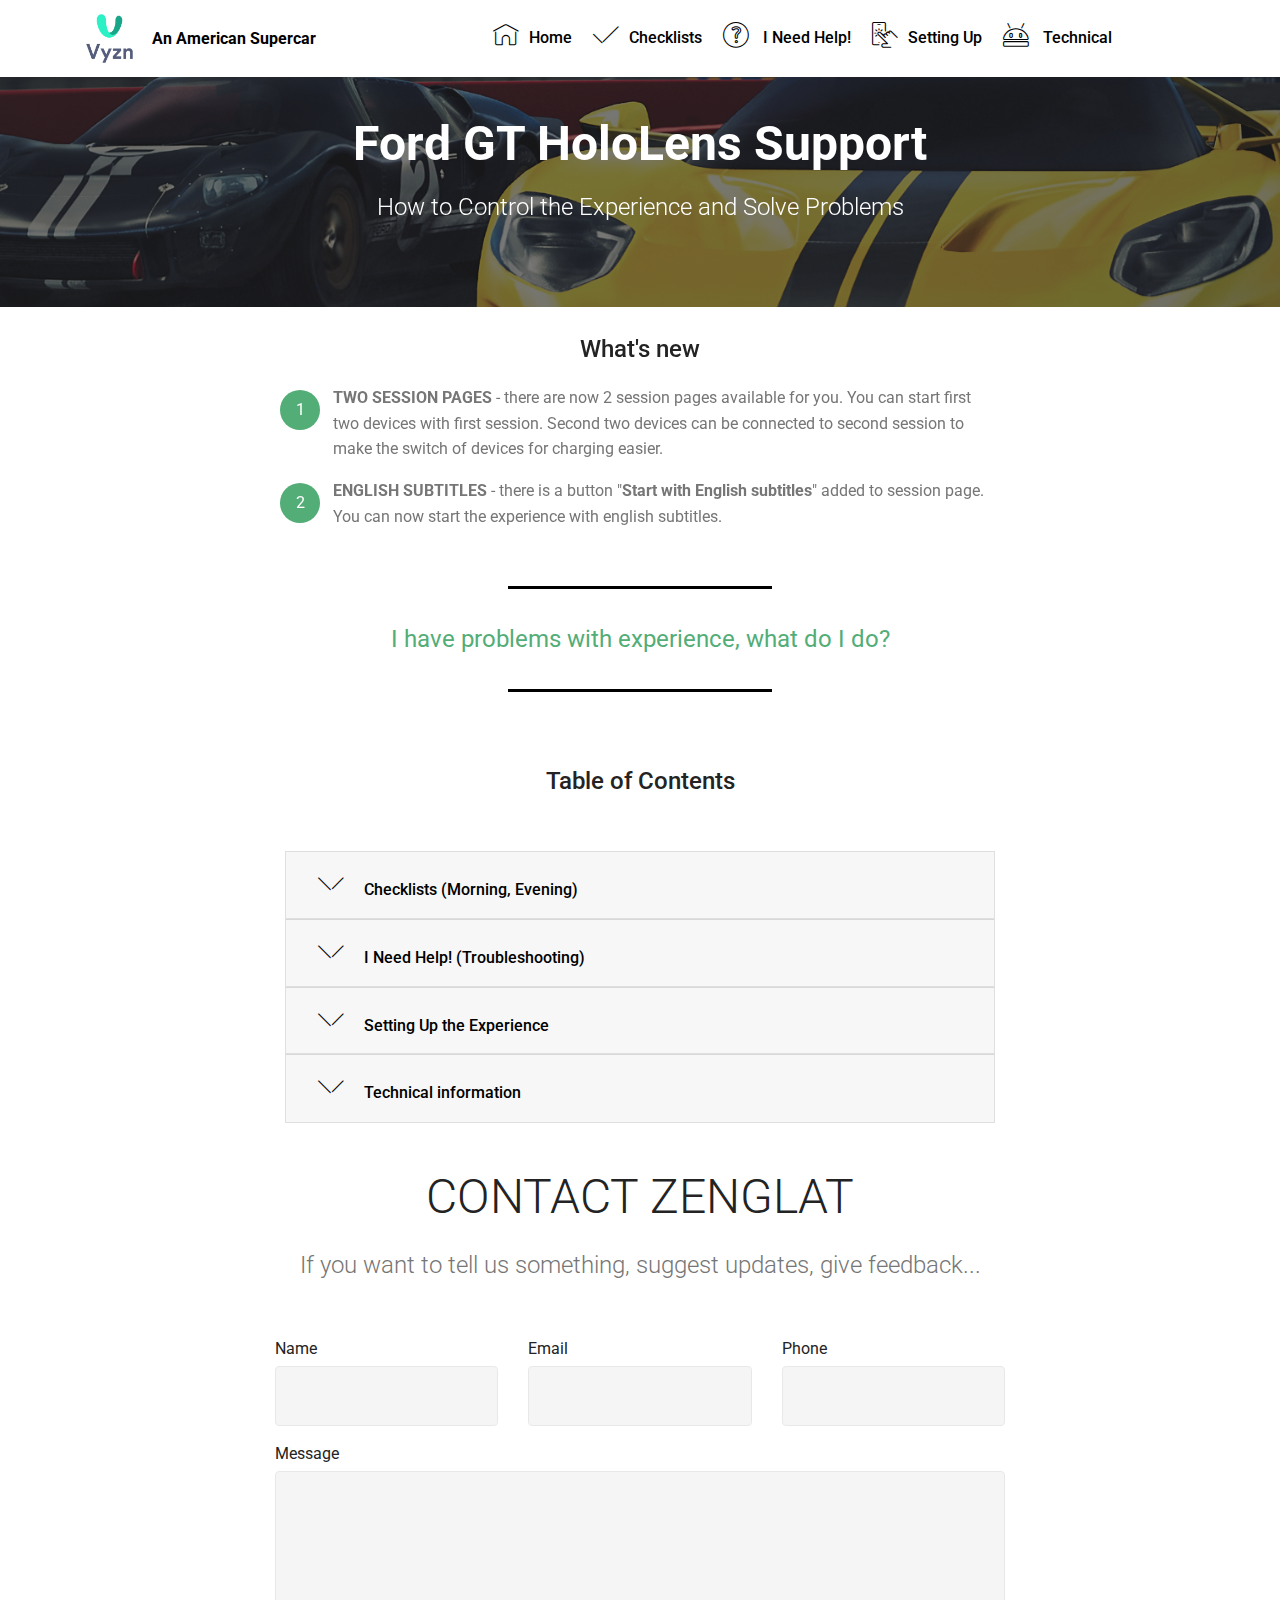
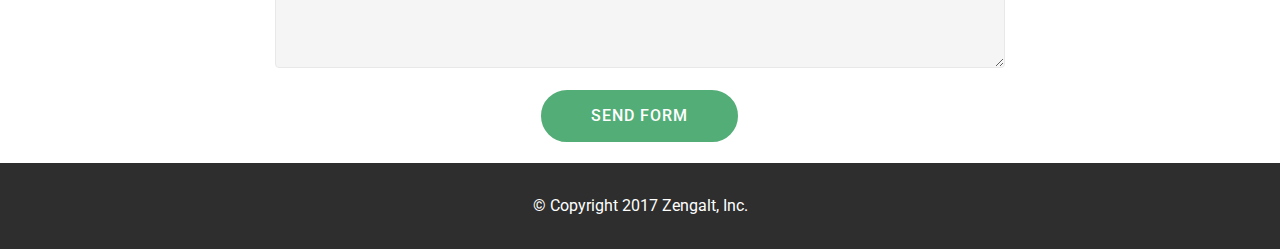
==== commit d2b4d0a0: "create github pages" ====
--- a/index.html
+++ b/index.html
@@ -22,7 +22,7 @@
   
 </head>
 <body>
-<section class="menu cid-qx8bwaWdoM" once="menu" id="menu2-5" data-rv-view="3335">
+<section class="menu cid-qx8bwaWdoM" once="menu" id="menu2-5" data-rv-view="3476">
 
     
 
@@ -59,7 +59,7 @@
     </nav>
 </section>
 
-<section class="engine"><a href="https://mobirise.co/g">create your own website for free</a></section><section class="mbr-section content5 cid-qx83D5hTI8 mbr-parallax-background" id="content5-0" data-rv-view="3329">
+<section class="engine"><a href="https://mobirise.co/b">free website creator</a></section><section class="mbr-section content5 cid-qx83D5hTI8 mbr-parallax-background" id="content5-0" data-rv-view="3470">
 
     
 
@@ -79,7 +79,7 @@
     </div>
 </section>
 
-<section class="mbr-section content4 cid-qx8m9aN5ae" id="content4-x" data-rv-view="3332">
+<section class="mbr-section content4 cid-qx8m9aN5ae" id="content4-x" data-rv-view="3473">
 
     
 
@@ -95,7 +95,7 @@
     </div>
 </section>
 
-<section class="mbr-section article content11 cid-qx8mh57CdH" id="content11-y" data-rv-view="3334">
+<section class="mbr-section article content11 cid-qx8mh57CdH" id="content11-y" data-rv-view="3475">
      
 
     <div class="container">
@@ -110,7 +110,7 @@
     </div>
 </section>
 
-<section class="mbr-section article content12 cid-qx87F2jizC" id="content12-2" data-rv-view="3337">
+<section class="mbr-section article content12 cid-qx87F2jizC" id="content12-2" data-rv-view="3478">
      
 
     <div class="container">
@@ -122,7 +122,7 @@
     </div>
 </section>
 
-<section class="mbr-section article content10 cid-qxe3nL16uZ" id="content10-21" data-rv-view="3338">
+<section class="mbr-section article content10 cid-qxe3nL16uZ" id="content10-21" data-rv-view="3479">
     
      
 
@@ -135,7 +135,7 @@
     </div>
 </section>
 
-<section class="toggle1 cid-qxdnInBCFP" id="toggle1-1q" data-rv-view="3340">
+<section class="toggle1 cid-qxdnInBCFP" id="toggle1-1q" data-rv-view="3481">
 
     
 
@@ -212,7 +212,7 @@
         </div>
 </section>
 
-<section class="mbr-section article content1 cid-qxdndtF5R0" id="content1-1p" data-rv-view="3343">
+<section class="mbr-section article content1 cid-qxdndtF5R0" id="content1-1p" data-rv-view="3484">
     
      
 
@@ -223,7 +223,64 @@
     </div>
 </section>
 
-<section once="" class="cid-qxdmI9WuZ5" id="footer6-1n" data-rv-view="3344">
+<section class="mbr-section form1 cid-qxe8jJNm2I" id="form1-22" data-rv-view="3485">
+
+    
+
+    
+    <div class="container">
+        <div class="row justify-content-center">
+            <div class="title col-12 col-lg-8">
+                <h2 class="mbr-section-title align-center pb-3 mbr-fonts-style display-2">
+                    CONTACT ZENGLAT</h2>
+                <h3 class="mbr-section-subtitle align-center mbr-light pb-3 mbr-fonts-style display-5">
+                    If you want to tell us something, suggest updates, give feedback...</h3>
+            </div>
+        </div>
+    </div>
+    <div class="container">
+        <div class="row justify-content-center">
+            <div class="media-container-column col-lg-8" data-form-type="formoid">
+                    <div data-form-alert="" hidden="">
+                        Thanks for filling out the form!
+                    </div>
+            
+                    <form class="mbr-form" action="https://mobirise.com/" method="post" data-form-title="Mobirise Form"><input type="hidden" data-form-email="true" value="1zOFZiHGLSCzNQoE1mluUjVpiEPoMqPK6KL3j7lPE7et4j9hl5JNIR6rEGwYeInvKFAkUB1F2Adw0Qg/Md9MgumwXfKIt5OaK3m2RvAQ9mG7JU6yfi/bAefYkco0wr8J">
+                        <div class="row row-sm-offset">
+                            <div class="col-md-4 multi-horizontal" data-for="name">
+                                <div class="form-group">
+                                    <label class="form-control-label mbr-fonts-style display-7" for="name-form1-22">Name</label>
+                                    <input type="text" class="form-control" name="name" data-form-field="Name" required="" id="name-form1-22">
+                                </div>
+                            </div>
+                            <div class="col-md-4 multi-horizontal" data-for="email">
+                                <div class="form-group">
+                                    <label class="form-control-label mbr-fonts-style display-7" for="email-form1-22">Email</label>
+                                    <input type="email" class="form-control" name="email" data-form-field="Email" required="" id="email-form1-22">
+                                </div>
+                            </div>
+                            <div class="col-md-4 multi-horizontal" data-for="phone">
+                                <div class="form-group">
+                                    <label class="form-control-label mbr-fonts-style display-7" for="phone-form1-22">Phone</label>
+                                    <input type="tel" class="form-control" name="phone" data-form-field="Phone" id="phone-form1-22">
+                                </div>
+                            </div>
+                        </div>
+                        <div class="form-group" data-for="message">
+                            <label class="form-control-label mbr-fonts-style display-7" for="message-form1-22">Message</label>
+                            <textarea type="text" class="form-control" name="message" rows="7" data-form-field="Message" id="message-form1-22"></textarea>
+                        </div>
+            
+                        <span class="input-group-btn">
+                            <button href="" type="submit" class="btn btn-primary btn-form display-4">SEND FORM</button>
+                        </span>
+                    </form>
+            </div>
+        </div>
+    </div>
+</section>
+
+<section once="" class="cid-qxdmI9WuZ5" id="footer6-1n" data-rv-view="3488">
 
     
 
@@ -244,11 +301,12 @@
   <script src="assets/popper/popper.min.js"></script>
   <script src="assets/tether/tether.min.js"></script>
   <script src="assets/bootstrap/js/bootstrap.min.js"></script>
-  <script src="assets/smooth-scroll/smooth-scroll.js"></script>
   <script src="assets/jarallax/jarallax.min.js"></script>
   <script src="assets/dropdown/js/script.min.js"></script>
   <script src="assets/touch-swipe/jquery.touch-swipe.min.js"></script>
+  <script src="assets/smooth-scroll/smooth-scroll.js"></script>
   <script src="assets/theme/js/script.js"></script>
+  <script src="assets/formoid/formoid.min.js"></script>
   
   
 </body>
--- a/assets/mobirise/css/mbr-additional.css
+++ b/assets/mobirise/css/mbr-additional.css
@@ -1816,7 +1816,7 @@
 }
 .cid-qxdnInBCFP {
   padding-top: 60px;
-  padding-bottom: 60px;
+  padding-bottom: 15px;
   background-color: #ffffff;
   position: relative;
 }
@@ -1860,6 +1860,33 @@
 .cid-qxdndtF5R0 .mbr-text,
 .cid-qxdndtF5R0 blockquote {
   color: #767676;
+}
+.cid-qxe8jJNm2I {
+  padding-top: 0px;
+  padding-bottom: 15px;
+  background-color: #ffffff;
+}
+.cid-qxe8jJNm2I .title {
+  margin-bottom: 2rem;
+}
+.cid-qxe8jJNm2I .mbr-section-subtitle {
+  color: #767676;
+}
+.cid-qxe8jJNm2I a:not([href]):not([tabindex]) {
+  color: #fff;
+  border-radius: 3px;
+}
+.cid-qxe8jJNm2I a.btn-white:not([href]):not([tabindex]) {
+  color: #333;
+}
+.cid-qxe8jJNm2I .multi-horizontal {
+  flex-grow: 1;
+  -webkit-flex-grow: 1;
+  max-width: 100%;
+}
+.cid-qxe8jJNm2I .input-group-btn {
+  display: block;
+  text-align: center;
 }
 .cid-qxdmI9WuZ5 {
   padding-top: 30px;
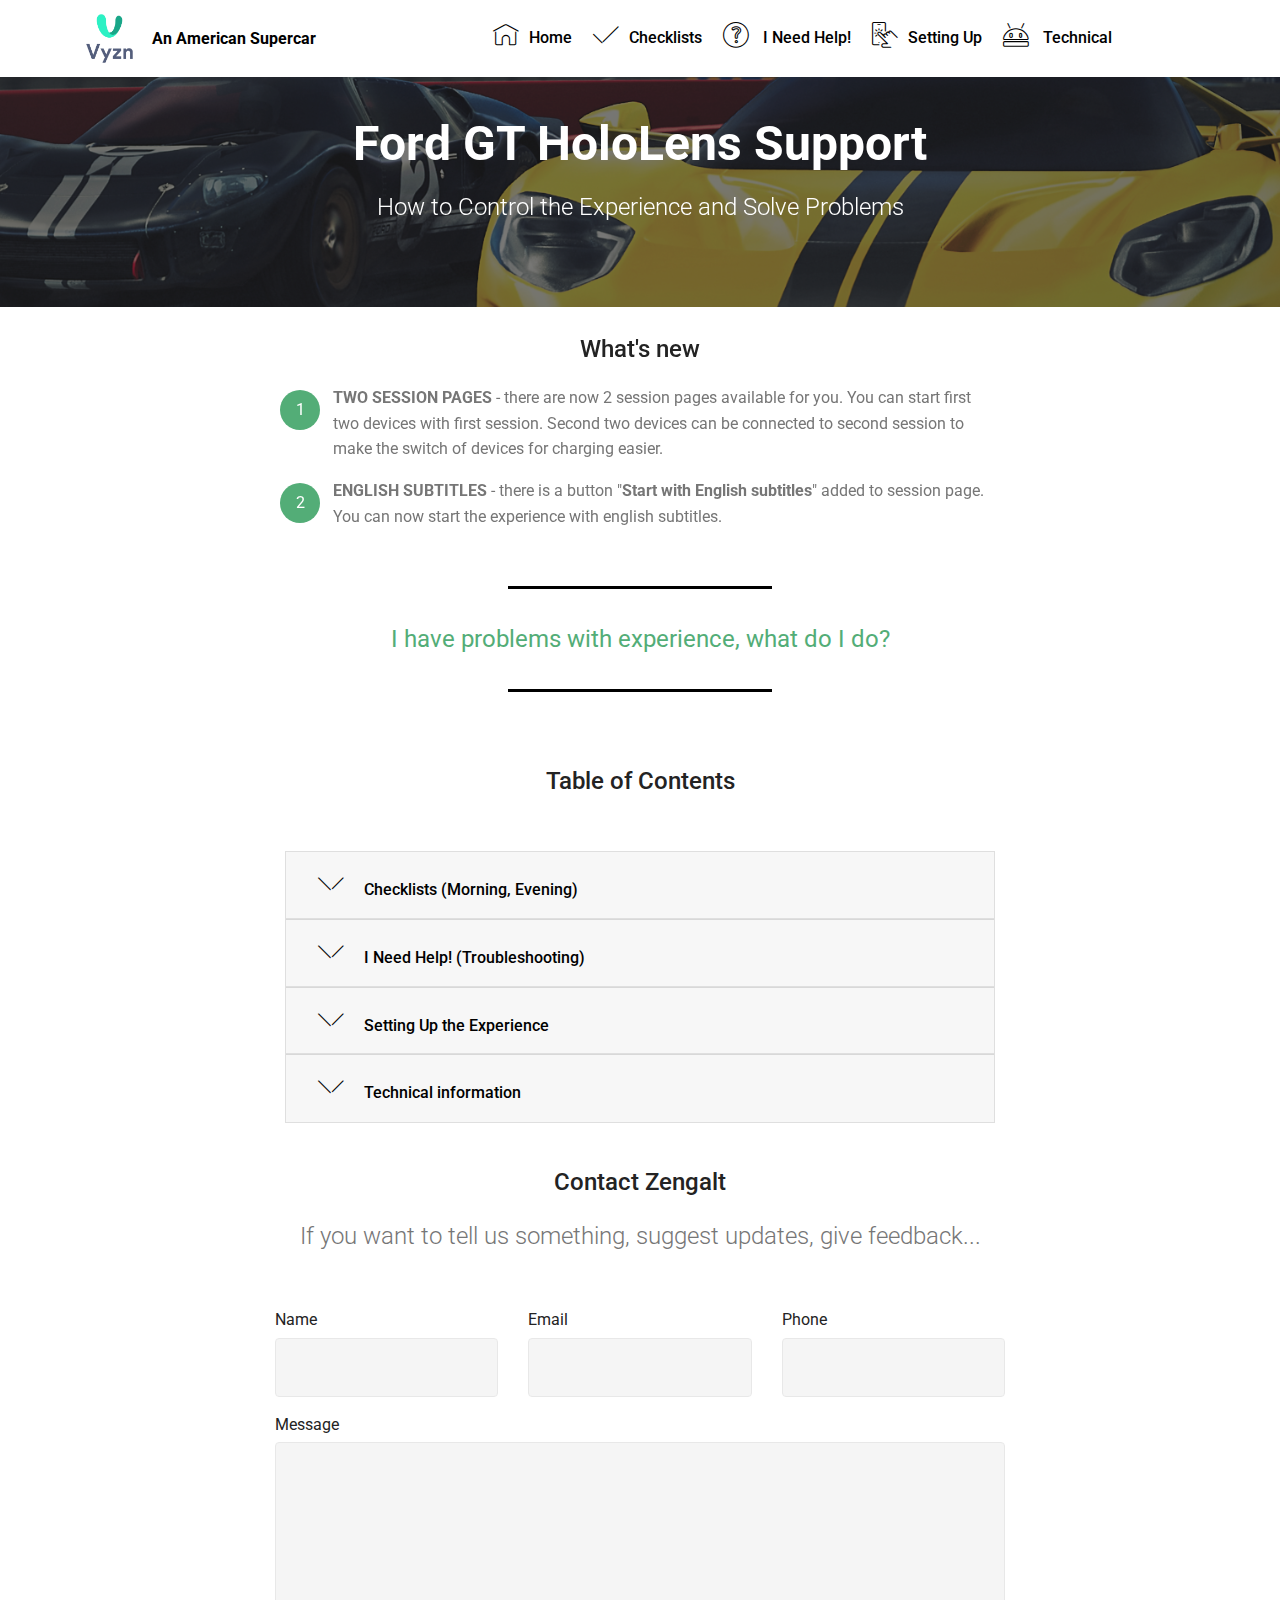
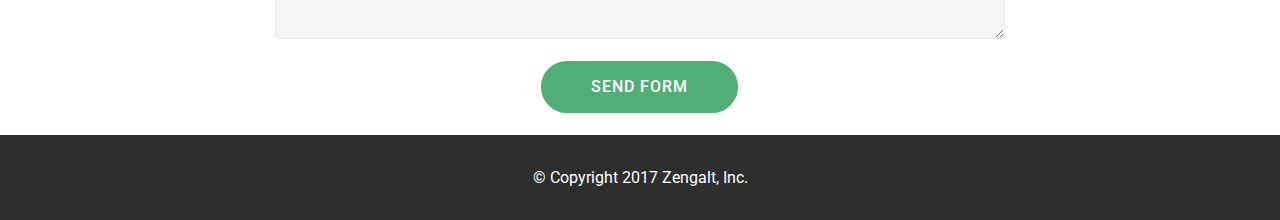
==== commit 73f39cd3: "create github pages" ====
--- a/index.html
+++ b/index.html
@@ -22,7 +22,7 @@
   
 </head>
 <body>
-<section class="menu cid-qx8bwaWdoM" once="menu" id="menu2-5" data-rv-view="3476">
+<section class="menu cid-qx8bwaWdoM" once="menu" id="menu2-5" data-rv-view="3953">
 
     
 
@@ -42,7 +42,7 @@
                         <img src="assets/images/logo-zengalt-standalone-ver-7000x7228.png" alt="Mobirise" title="" media-simple="true" style="height: 3.8rem;">
                     
                 </span>
-                <span class="navbar-caption-wrap"><a class="navbar-caption text-black display-4" href="https://mobirise.com">
+                <span class="navbar-caption-wrap"><a class="navbar-caption text-black display-4" href="index.html">
                         An American Supercar</a></span>
             </div>
         </div>
@@ -59,7 +59,7 @@
     </nav>
 </section>
 
-<section class="engine"><a href="https://mobirise.co/b">free website creator</a></section><section class="mbr-section content5 cid-qx83D5hTI8 mbr-parallax-background" id="content5-0" data-rv-view="3470">
+<section class="engine"><a href="https://mobirise.co/b">website creator</a></section><section class="mbr-section content5 cid-qx83D5hTI8 mbr-parallax-background" id="content5-0" data-rv-view="3947">
 
     
 
@@ -79,7 +79,7 @@
     </div>
 </section>
 
-<section class="mbr-section content4 cid-qx8m9aN5ae" id="content4-x" data-rv-view="3473">
+<section class="mbr-section content4 cid-qx8m9aN5ae" id="content4-x" data-rv-view="3950">
 
     
 
@@ -95,7 +95,7 @@
     </div>
 </section>
 
-<section class="mbr-section article content11 cid-qx8mh57CdH" id="content11-y" data-rv-view="3475">
+<section class="mbr-section article content11 cid-qx8mh57CdH" id="content11-y" data-rv-view="3952">
      
 
     <div class="container">
@@ -110,7 +110,7 @@
     </div>
 </section>
 
-<section class="mbr-section article content12 cid-qx87F2jizC" id="content12-2" data-rv-view="3478">
+<section class="mbr-section article content12 cid-qx87F2jizC" id="content12-2" data-rv-view="3955">
      
 
     <div class="container">
@@ -122,7 +122,7 @@
     </div>
 </section>
 
-<section class="mbr-section article content10 cid-qxe3nL16uZ" id="content10-21" data-rv-view="3479">
+<section class="mbr-section article content10 cid-qxe3nL16uZ" id="content10-21" data-rv-view="3956">
     
      
 
@@ -135,7 +135,7 @@
     </div>
 </section>
 
-<section class="toggle1 cid-qxdnInBCFP" id="toggle1-1q" data-rv-view="3481">
+<section class="toggle1 cid-qxdnInBCFP" id="toggle1-1q" data-rv-view="3958">
 
     
 
@@ -212,7 +212,7 @@
         </div>
 </section>
 
-<section class="mbr-section article content1 cid-qxdndtF5R0" id="content1-1p" data-rv-view="3484">
+<section class="mbr-section article content1 cid-qxdndtF5R0" id="content1-1p" data-rv-view="3961">
     
      
 
@@ -223,7 +223,7 @@
     </div>
 </section>
 
-<section class="mbr-section form1 cid-qxe8jJNm2I" id="form1-22" data-rv-view="3485">
+<section class="mbr-section form1 cid-qxe8jJNm2I" id="form1-22" data-rv-view="3962">
 
     
 
@@ -231,8 +231,8 @@
     <div class="container">
         <div class="row justify-content-center">
             <div class="title col-12 col-lg-8">
-                <h2 class="mbr-section-title align-center pb-3 mbr-fonts-style display-2">
-                    CONTACT ZENGLAT</h2>
+                <h2 class="mbr-section-title align-center pb-3 mbr-fonts-style display-5">
+                    Contact Zengalt</h2>
                 <h3 class="mbr-section-subtitle align-center mbr-light pb-3 mbr-fonts-style display-5">
                     If you want to tell us something, suggest updates, give feedback...</h3>
             </div>
@@ -245,7 +245,7 @@
                         Thanks for filling out the form!
                     </div>
             
-                    <form class="mbr-form" action="https://mobirise.com/" method="post" data-form-title="Mobirise Form"><input type="hidden" data-form-email="true" value="1zOFZiHGLSCzNQoE1mluUjVpiEPoMqPK6KL3j7lPE7et4j9hl5JNIR6rEGwYeInvKFAkUB1F2Adw0Qg/Md9MgumwXfKIt5OaK3m2RvAQ9mG7JU6yfi/bAefYkco0wr8J">
+                    <form class="mbr-form" action="https://mobirise.com/" method="post" data-form-title="Mobirise Form"><input type="hidden" data-form-email="true" value="qCSOhv6m/UObmz5QxJe6O2+rR7sCik+OXmTNNN4qnfusS2qDMaoPd5gxnI0+/CdSOxPY+ePAduHS63GYgeuq8UH8JqDiBu0KMiEnBnAj0bWcEvOAJc+PJZdOE8Ar31LQ">
                         <div class="row row-sm-offset">
                             <div class="col-md-4 multi-horizontal" data-for="name">
                                 <div class="form-group">
@@ -280,7 +280,7 @@
     </div>
 </section>
 
-<section once="" class="cid-qxdmI9WuZ5" id="footer6-1n" data-rv-view="3488">
+<section once="" class="cid-qxdmI9WuZ5" id="footer6-1n" data-rv-view="3965">
 
     
 
--- a/assets/mobirise/css/mbr-additional.css
+++ b/assets/mobirise/css/mbr-additional.css
@@ -2286,6 +2286,11 @@
 .cid-qx8hTW2RjI blockquote {
   color: #767676;
 }
+.cid-qxe96UEPdW {
+  padding-top: 30px;
+  padding-bottom: 30px;
+  background-color: #2e2e2e;
+}
 .cid-qx8bwaWdoM .navbar {
   background: #ffffff;
   transition: none;
@@ -4454,3 +4459,8 @@
 .cid-qx8fCNBUqa .mbr-text UL {
   text-align: left;
 }
+.cid-qxe90KUQXt {
+  padding-top: 30px;
+  padding-bottom: 30px;
+  background-color: #2e2e2e;
+}
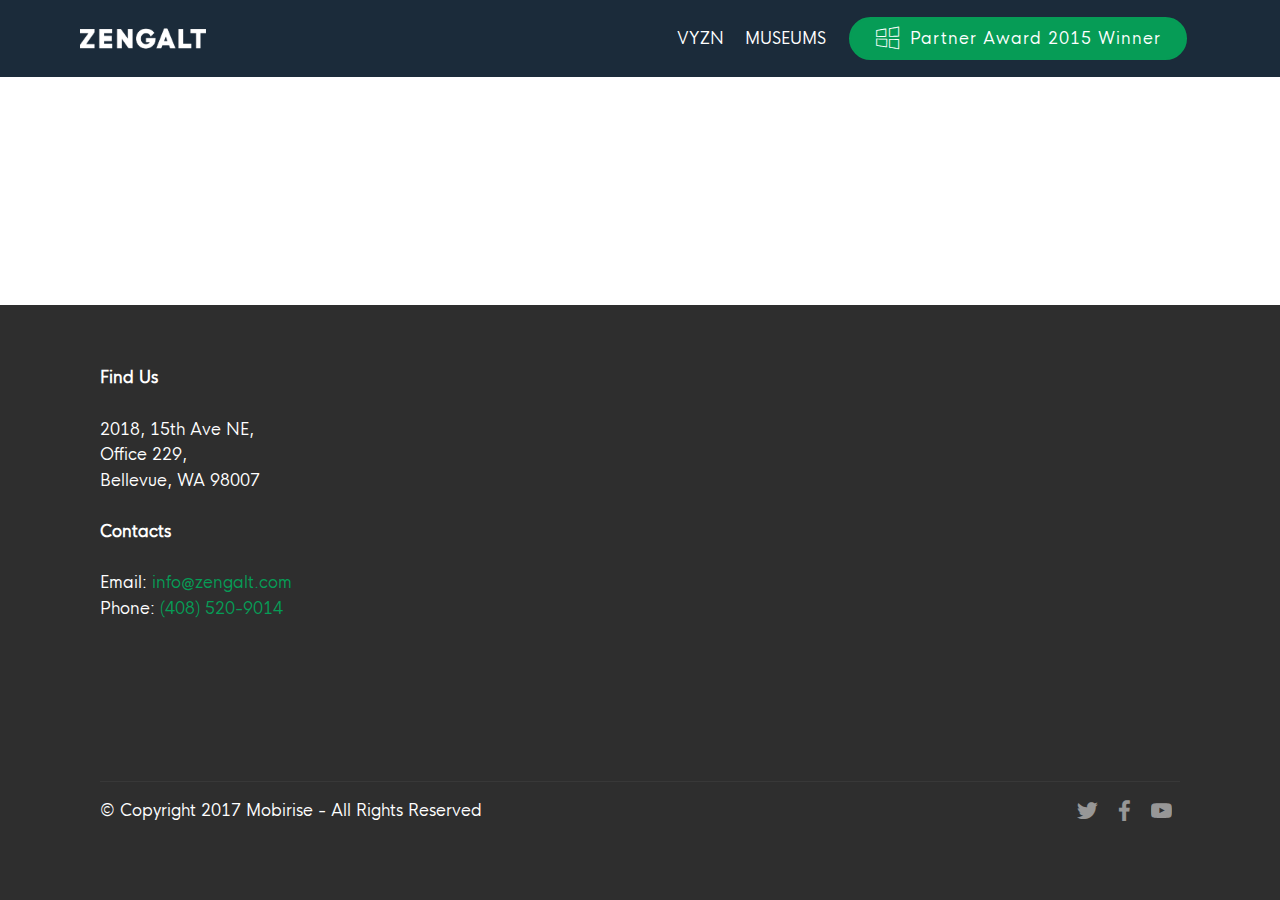
==== commit 54d79ff2: "create github pages" ====
--- a/index.html
+++ b/index.html
@@ -1,28 +1,35 @@
 <!DOCTYPE html>
 <html>
 <head>
-  <!-- Site made with Mobirise Website Builder v4.3.2, https://mobirise.com -->
+  <!-- Site made with Mobirise Website Builder v4.3.4, https://mobirise.com -->
   <meta charset="UTF-8">
   <meta http-equiv="X-UA-Compatible" content="IE=edge">
-  <meta name="generator" content="Mobirise v4.3.2, mobirise.com">
+  <meta name="generator" content="Mobirise v4.3.4, mobirise.com">
   <meta name="viewport" content="width=device-width, initial-scale=1">
-  <link rel="shortcut icon" href="assets/images/logo-zengalt-standalone-128x128.png" type="image/x-icon">
+  <link rel="shortcut icon" href="assets/images/152x152zengalt-128x128.png" type="image/x-icon">
   <meta name="description" content="">
   <title>Home</title>
-  <link rel="stylesheet" href="assets/web/assets/mobirise-icons/mobirise-icons.css">
+  <link rel="stylesheet" href="assets/icons-mind/style.css">
   <link rel="stylesheet" href="assets/tether/tether.min.css">
+  <link rel="stylesheet" href="assets/soundcloud-plugin/style.css">
   <link rel="stylesheet" href="assets/bootstrap/css/bootstrap.min.css">
   <link rel="stylesheet" href="assets/bootstrap/css/bootstrap-grid.min.css">
   <link rel="stylesheet" href="assets/bootstrap/css/bootstrap-reboot.min.css">
+  <link rel="stylesheet" href="assets/socicon/css/styles.css">
+  <link rel="stylesheet" href="assets/animate.css/animate.min.css">
   <link rel="stylesheet" href="assets/dropdown/css/style.css">
+  <link rel="stylesheet" href="https://netdna.bootstrapcdn.com/font-awesome/4.0.3/css/font-awesome.css">
+  <link rel="stylesheet" href="assets/social-feed-plugin/jquery.socialfeed.css">
+  <link rel="stylesheet" href="assets/social-feed-plugin/style.css">
   <link rel="stylesheet" href="assets/theme/css/style.css">
+  <link href="assets/fonts/style.css" rel="stylesheet">
   <link rel="stylesheet" href="assets/mobirise/css/mbr-additional.css" type="text/css">
   
   
   
 </head>
 <body>
-<section class="menu cid-qx8bwaWdoM" once="menu" id="menu2-5" data-rv-view="3953">
+<section class="menu cid-qyiuIvVyVC" once="menu" id="menu1-0" data-rv-view="20">
 
     
 
@@ -38,259 +45,88 @@
         <div class="menu-logo">
             <div class="navbar-brand">
                 <span class="navbar-logo">
-                    
-                        <img src="assets/images/logo-zengalt-standalone-ver-7000x7228.png" alt="Mobirise" title="" media-simple="true" style="height: 3.8rem;">
-                    
+                    <a href="https://zengalt.com">
+                         <img src="assets/images/logo-white3x-2703x1300.png" alt="Mobirise" title="" media-simple="true" style="height: 3.8rem;">
+                    </a>
                 </span>
-                <span class="navbar-caption-wrap"><a class="navbar-caption text-black display-4" href="index.html">
-                        An American Supercar</a></span>
+                <span class="navbar-caption-wrap"><a class="navbar-caption text-white display-4" href="https://mobirise.com"></a></span>
             </div>
         </div>
         <div class="collapse navbar-collapse" id="navbarSupportedContent">
             <ul class="navbar-nav nav-dropdown" data-app-modern-menu="true"><li class="nav-item">
-                    <a class="nav-link link text-black display-4" href="index.html"><span class="mbri-home mbr-iconfont mbr-iconfont-btn"></span>Home</a>
-                </li><li class="nav-item"><a class="nav-link link text-black display-4" href="checklists.html"><span class="mbri-success mbr-iconfont mbr-iconfont-btn"></span>Checklists</a></li><li class="nav-item"><a class="nav-link link text-black display-4" href="troubleshooting.html"><span class="mbri-question mbr-iconfont mbr-iconfont-btn"></span>
-                        I Need Help!</a></li><li class="nav-item dropdown"><a class="nav-link link text-black display-4" href="setup.html" aria-expanded="true"><span class="mbri-touch mbr-iconfont mbr-iconfont-btn"></span>Setting Up</a></li><li class="nav-item">
-                    <a class="nav-link link text-black display-4" href="technical.html"><span class="mbri-android mbr-iconfont mbr-iconfont-btn"></span>
-                        Technical</a>
+                    <a class="nav-link link text-white display-4" href="https://mobirise.com">VYZN</a>
+                </li><li class="nav-item">
+                    <a class="nav-link link text-white display-4" href="https://mobirise.com">
+                        
+                        MUSEUMS</a>
                 </li></ul>
-            <div class="navbar-buttons mbr-section-btn"><a class="btn btn-sm btn-white-outline display-4" href="tel:+1-234-567-8901"></a></div>
+            <div class="navbar-buttons mbr-section-btn"><a class="btn btn-sm btn-primary display-4" href="https://mobirise.com"><span class="imind-windows-microsoft mbr-iconfont mbr-iconfont-btn"></span>
+                    
+                    Partner Award 2015 Winner</a></div>
         </div>
     </nav>
 </section>
 
-<section class="engine"><a href="https://mobirise.co/b">website creator</a></section><section class="mbr-section content5 cid-qx83D5hTI8 mbr-parallax-background" id="content5-0" data-rv-view="3947">
-
+<section class="engine"><a href="https://mobirise.co/c">web maker</a></section><section class="mbr-social-feed loading" id="feed-3" data-facebook="zengalt" data-twitter="zengaltusa" data-google="" data-posts="2" data-youtube="" data-rv-view="2" style="background-color: rgb(255, 255, 255); padding-top: 40px; padding-bottom: 40px;">
     
-
-    <div class="mbr-overlay" style="opacity: 0.6; background-color: rgb(35, 35, 35);">
-    </div>
-
-    <div class="container">
-        <div class="media-container-row">
-            <div class="title col-12 col-md-8">
-                <h2 class="align-center mbr-bold mbr-white pb-3 mbr-fonts-style display-2">
-                    Ford GT HoloLens Support</h2>
-                <h3 class="mbr-section-subtitle align-center mbr-light mbr-white pb-3 mbr-fonts-style display-5">How to Control the Experience and Solve Problems</h3>
-                
-                
-            </div>
-        </div>
+    <img class="social-feed-container-loading" alt="" src="assets/images/loading.svg">
+    <div class="social-feed-container">
     </div>
 </section>
 
-<section class="mbr-section content4 cid-qx8m9aN5ae" id="content4-x" data-rv-view="3950">
-
-    
-
-    <div class="container">
-        <div class="media-container-row">
-            <div class="title col-12 col-md-8">
-                <h2 class="align-center pb-3 mbr-fonts-style display-5">
-                    What's new</h2>
-                
-                
-            </div>
-        </div>
-    </div>
-</section>
-
-<section class="mbr-section article content11 cid-qx8mh57CdH" id="content11-y" data-rv-view="3952">
-     
-
-    <div class="container">
-        <div class="media-container-row">
-            <div class="mbr-text counter-container col-12 col-md-8 mbr-fonts-style display-7">
-                <ol>
-                    <li><strong>TWO SESSION PAGES</strong>&nbsp;- there are now 2 session pages available for you. You can start first two devices with first session. Second two devices can be connected to second session to make the switch of devices for charging easier.</li>
-                    <li><strong>ENGLISH SUBTITLES</strong>&nbsp;- there is a button "<strong>Start with English subtitles</strong>" added to session page. You can now start the experience with english subtitles.</li>
-                </ol>
-            </div>
-        </div>
-    </div>
-</section>
-
-<section class="mbr-section article content12 cid-qx87F2jizC" id="content12-2" data-rv-view="3955">
-     
-
-    <div class="container">
-        <div class="media-container-row">
-            <div class="mbr-text counter-container col-12 col-md-8 mbr-fonts-style display-7">
-                <div><strong><br></strong></div>
-            </div>
-        </div>
-    </div>
-</section>
-
-<section class="mbr-section article content10 cid-qxe3nL16uZ" id="content10-21" data-rv-view="3956">
-    
-     
-
-    <div class="container">
-        <div class="inner-container" style="width: 66%;">
-            <hr class="line" style="width: 36%;">
-            <div class="section-text align-center mbr-white mbr-fonts-style display-5"><a href="troubleshooting.html">I have problems with experience, what do I do?</a></div>
-            <hr class="line" style="width: 36%;">
-        </div>
-    </div>
-</section>
-
-<section class="toggle1 cid-qxdnInBCFP" id="toggle1-1q" data-rv-view="3958">
-
-    
-
-    
-        <div class="container">
-            <div class="media-container-row">
-                <div class="col-12 col-md-8">
-                    <div class="section-head text-center space30">
-                       <h2 class="mbr-section-title pb-5 mbr-fonts-style display-5">
-                            Table of Contents</h2>
-                    </div>
-                    <div class="clearfix"></div>
-                    <div id="bootstrap-toggle" class="toggle-panel accordionStyles tab-content">
-                        <div class="card">
-                            <div class="card-header" role="tab" id="headingOne">
-                                <a role="button" class="collapsed panel-title text-black" data-toggle="collapse" data-parent="#accordion" data-core="" href="#collapse1_43" aria-expanded="false" aria-controls="collapse1">
-                                    <h4 class="mbr-fonts-style display-7">
-                                        <span class="sign mbr-iconfont mbri-arrow-down inactive"></span> Checklists (Morning, Evening)</h4>
-                                </a>
-                            </div>
-                            <div id="collapse1_43" class="panel-collapse noScroll collapse" role="tabpanel" aria-labelledby="headingOne">
-                                <div class="panel-body p-4">
-                                    <p class="mbr-fonts-style panel-text display-7">
-                                       <strong><a href="checklists.html#content4-w">Morning checklist</a></strong><br><strong><br><a href="checklists.html#content4-s">Evening checklist</a></strong></p>
-                                </div>
-                            </div>
-                        </div>
-                        <div class="card">
-                            <div class="card-header" role="tab" id="headingTwo">
-                                <a role="button" class="collapsed panel-title text-black" data-toggle="collapse" data-parent="#accordion" data-core="" href="#collapse2_43" aria-expanded="false" aria-controls="collapse2">
-                                    <h4 class="mbr-fonts-style display-7">
-                                        <span class="sign mbr-iconfont mbri-arrow-down inactive"></span> I Need Help! (Troubleshooting)</h4>
-                                </a>
-
-                            </div>
-                            <div id="collapse2_43" class="panel-collapse noScroll collapse" role="tabpanel" aria-labelledby="headingTwo">
-                                <div class="panel-body p-4">
-                                    <p class="mbr-fonts-style panel-text display-7"></p>
-                                </div>
-                            </div>
-                        </div>
-                        <div class="card">
-                            <div class="card-header" role="tab" id="headingThree">
-                                <a role="button" class="collapsed panel-title text-black" data-toggle="collapse" data-parent="#accordion" data-core="" href="#collapse3_43" aria-expanded="false" aria-controls="collapse3">
-                                    <h4 class="mbr-fonts-style display-7">
-                                        <span class="sign mbr-iconfont mbri-arrow-down inactive"></span> Setting Up the Experience</h4>
-                                </a>
-                            </div>
-                            <div id="collapse3_43" class="panel-collapse noScroll collapse" role="tabpanel" aria-labelledby="headingThree">
-                                <div class="panel-body p-4">
-                                    <p class="mbr-fonts-style panel-text display-7"><strong><a href="setup.html#slider1-1a">Connecting to Session</a><br><br><a href="setup.html#slider1-1f">Positioning the Model</a><br><br><a href="setup.html#slider1-1g">Main Experience Loop</a><br><br><a href="setup.html#content12-1h">Introducing People to HoloLens</a></strong><br><br><strong><a href="setup.html#features2-1j">Chraging the Devices During the Day</a><br><br><a href="setup.html#content2-1l">Spaces Cleaning</a><br></strong></p>
-                                </div>
-                            </div>
-                        </div>
-                        <div class="card">
-                            <div class="card-header" role="tab" id="headingThree">
-                                <a role="button" class="collapsed panel-title text-black" data-toggle="collapse" data-parent="#accordion" data-core="" href="#collapse4_43" aria-expanded="false" aria-controls="collapse4">
-                                    <h4 class="mbr-fonts-style display-7">
-                                        <span class="sign mbr-iconfont mbri-arrow-down inactive"></span> Technical information</h4>
-                                </a>
-                            </div>
-                            <div id="collapse4_43" class="panel-collapse noScroll collapse" role="tabpanel" aria-labelledby="headingThree">
-                                <div class="panel-body p-4">
-                                    <p class="mbr-fonts-style panel-text display-7">
-                                       <a href="technical.html">Technical Details About the HoloLens Experience</a></p>
-                                </div>
-                            </div>
-                        </div>
-                        
-                        
-                    </div>
-                </div>
-            </div>
-        </div>
-</section>
-
-<section class="mbr-section article content1 cid-qxdndtF5R0" id="content1-1p" data-rv-view="3961">
-    
-     
-
-    <div class="container">
-        <div class="media-container-row">
-            <div class="mbr-text col-12 col-md-8 mbr-fonts-style display-7"></div>
-        </div>
-    </div>
-</section>
-
-<section class="mbr-section form1 cid-qxe8jJNm2I" id="form1-22" data-rv-view="3962">
-
-    
-
-    
-    <div class="container">
-        <div class="row justify-content-center">
-            <div class="title col-12 col-lg-8">
-                <h2 class="mbr-section-title align-center pb-3 mbr-fonts-style display-5">
-                    Contact Zengalt</h2>
-                <h3 class="mbr-section-subtitle align-center mbr-light pb-3 mbr-fonts-style display-5">
-                    If you want to tell us something, suggest updates, give feedback...</h3>
-            </div>
-        </div>
-    </div>
-    <div class="container">
-        <div class="row justify-content-center">
-            <div class="media-container-column col-lg-8" data-form-type="formoid">
-                    <div data-form-alert="" hidden="">
-                        Thanks for filling out the form!
-                    </div>
-            
-                    <form class="mbr-form" action="https://mobirise.com/" method="post" data-form-title="Mobirise Form"><input type="hidden" data-form-email="true" value="qCSOhv6m/UObmz5QxJe6O2+rR7sCik+OXmTNNN4qnfusS2qDMaoPd5gxnI0+/CdSOxPY+ePAduHS63GYgeuq8UH8JqDiBu0KMiEnBnAj0bWcEvOAJc+PJZdOE8Ar31LQ">
-                        <div class="row row-sm-offset">
-                            <div class="col-md-4 multi-horizontal" data-for="name">
-                                <div class="form-group">
-                                    <label class="form-control-label mbr-fonts-style display-7" for="name-form1-22">Name</label>
-                                    <input type="text" class="form-control" name="name" data-form-field="Name" required="" id="name-form1-22">
-                                </div>
-                            </div>
-                            <div class="col-md-4 multi-horizontal" data-for="email">
-                                <div class="form-group">
-                                    <label class="form-control-label mbr-fonts-style display-7" for="email-form1-22">Email</label>
-                                    <input type="email" class="form-control" name="email" data-form-field="Email" required="" id="email-form1-22">
-                                </div>
-                            </div>
-                            <div class="col-md-4 multi-horizontal" data-for="phone">
-                                <div class="form-group">
-                                    <label class="form-control-label mbr-fonts-style display-7" for="phone-form1-22">Phone</label>
-                                    <input type="tel" class="form-control" name="phone" data-form-field="Phone" id="phone-form1-22">
-                                </div>
-                            </div>
-                        </div>
-                        <div class="form-group" data-for="message">
-                            <label class="form-control-label mbr-fonts-style display-7" for="message-form1-22">Message</label>
-                            <textarea type="text" class="form-control" name="message" rows="7" data-form-field="Message" id="message-form1-22"></textarea>
-                        </div>
-            
-                        <span class="input-group-btn">
-                            <button href="" type="submit" class="btn btn-primary btn-form display-4">SEND FORM</button>
-                        </span>
-                    </form>
-            </div>
-        </div>
-    </div>
-</section>
-
-<section once="" class="cid-qxdmI9WuZ5" id="footer6-1n" data-rv-view="3965">
+<section class="cid-qyiGVAvtRO mbr-reveal" id="footer2-4" data-rv-view="22">
 
     
 
     
 
     <div class="container">
-        <div class="media-container-row align-center mbr-white">
-            <div class="col-12">
-                <p class="mbr-text mb-0 mbr-fonts-style display-7">
-                    © Copyright 2017 Zengalt, Inc.</p>
+        <div class="media-container-row content mbr-white">
+            <div class="col-12 col-md-3 mbr-fonts-style display-7">
+                <p class="mbr-text"><strong>Find Us</strong><br>
+                    <br>2018, 15th Ave NE,<br>Office 229,<br>Bellevue, WA 98007<br>
+                    <br><strong>Contacts
+                    </strong><br>
+                    <br>Email: <a href="mailto:info@zengalt.com">info@zengalt.com</a><br>Phone: <a href="tel:+1-408-5209014">(408) 520-9014</a><br></p>
+            </div>
+            <div class="col-12 col-md-9">
+                <div class="google-map"><iframe frameborder="0" style="border:0" src="https://www.google.com/maps/embed/v1/place?key=AIzaSyA0Dx_boXQiwvdz8sJHoYeZNVTdoWONYkU&amp;q=place_id:ChIJj4DsaaFtkFQRUJYjDYMqj2s" allowfullscreen=""></iframe></div>
+            </div>
+        </div>
+        <div class="footer-lower">
+            <div class="media-container-row">
+                <div class="col-sm-12">
+                    <hr>
+                </div>
+            </div>
+            <div class="media-container-row mbr-white">
+                <div class="col-sm-6 copyright">
+                    <p class="mbr-text mbr-fonts-style display-7">
+                        © Copyright 2017 Mobirise - All Rights Reserved
+                    </p>
+                </div>
+                <div class="col-md-6">
+                    <div class="social-list align-right">
+                        <div class="soc-item">
+                            <a href="https://twitter.com/mobirise" target="_blank">
+                                <span class="socicon-twitter socicon mbr-iconfont mbr-iconfont-social" media-simple="true"></span>
+                            </a>
+                        </div>
+                        <div class="soc-item">
+                            <a href="https://www.facebook.com/pages/Mobirise/1616226671953247" target="_blank">
+                                <span class="socicon-facebook socicon mbr-iconfont mbr-iconfont-social" media-simple="true"></span>
+                            </a>
+                        </div>
+                        <div class="soc-item">
+                            <a href="https://www.youtube.com/c/mobirise" target="_blank">
+                                <span class="socicon-youtube socicon mbr-iconfont mbr-iconfont-social" media-simple="true"></span>
+                            </a>
+                        </div>
+                        
+                        
+                        
+                    </div>
+                </div>
             </div>
         </div>
     </div>
@@ -301,13 +137,20 @@
   <script src="assets/popper/popper.min.js"></script>
   <script src="assets/tether/tether.min.js"></script>
   <script src="assets/bootstrap/js/bootstrap.min.js"></script>
-  <script src="assets/jarallax/jarallax.min.js"></script>
+  <script src="assets/smooth-scroll/smooth-scroll.js"></script>
+  <script src="assets/touch-swipe/jquery.touch-swipe.min.js"></script>
+  <script src="assets/viewport-checker/jquery.viewportchecker.js"></script>
   <script src="assets/dropdown/js/script.min.js"></script>
-  <script src="assets/touch-swipe/jquery.touch-swipe.min.js"></script>
-  <script src="assets/smooth-scroll/smooth-scroll.js"></script>
+  <script src="assets/social-feed-plugin/codebird.min.js"></script>
+  <script src="assets/social-feed-plugin/moment.js"></script>
+  <script src="assets/social-feed-plugin/en-gb.js"></script>
+  <script src="assets/social-feed-plugin/doT.js"></script>
+  <script src="assets/social-feed-plugin/jquery.socialfeed.js"></script>
+  <script src="assets/social-feed-plugin/main.js"></script>
   <script src="assets/theme/js/script.js"></script>
-  <script src="assets/formoid/formoid.min.js"></script>
   
   
-</body>
+ <div id="scrollToTop" class="scrollToTop mbr-arrow-up"><a style="text-align: center;"><i class="mbri-down mbr-iconfont"></i></a></div>
+    <input name="animation" type="hidden">
+  </body>
 </html>--- a/assets/icons-mind/style.css
+++ b/assets/icons-mind/style.css
@@ -0,0 +1,6283 @@
+@font-face {
+	font-family: 'iconsMind';
+	src:url('fonts/icon-mind.eot?-rdmvgc');
+	src:url('fonts/icons-mind.eot?#iefix-rdmvgc') format('embedded-opentype'),
+		url('fonts/icons-mind.woff?-rdmvgc') format('woff'),
+		url('fonts/icons-mind.ttf?-rdmvgc') format('truetype'),
+		url('fonts/icons-mind.svg?-rdmvgc#icons-mind') format('svg');
+	font-weight: normal;
+	font-style: normal;
+}
+
+[class^="imind-"], [class*=" imind-"] {
+	font-family: 'iconsMind' !important;
+	speak: none;
+	font-style: normal;
+	font-weight: normal;
+	font-variant: normal;
+	text-transform: none;
+	line-height: 1;
+
+	/* Better Font Rendering =========== */
+	-webkit-font-smoothing: antialiased;
+	-moz-osx-font-smoothing: grayscale;
+}
+
+.imind-a-z:before {
+	content: "\e600";
+}
+.imind-aa:before {
+	content: "\e601";
+}
+.imind-add-bag:before {
+	content: "\e602";
+}
+.imind-add-basket:before {
+	content: "\e603";
+}
+.imind-add-cart:before {
+	content: "\e604";
+}
+.imind-add-file:before {
+	content: "\e605";
+}
+.imind-add-spaceafterparagraph:before {
+	content: "\e606";
+}
+.imind-add-spacebeforeparagraph:before {
+	content: "\e607";
+}
+.imind-add-user:before {
+	content: "\e608";
+}
+.imind-add-userstar:before {
+	content: "\e609";
+}
+.imind-add-window:before {
+	content: "\e60a";
+}
+.imind-add:before {
+	content: "\e60b";
+}
+.imind-address-book:before {
+	content: "\e60c";
+}
+.imind-address-book2:before {
+	content: "\e60d";
+}
+.imind-administrator:before {
+	content: "\e60e";
+}
+.imind-aerobics-2:before {
+	content: "\e60f";
+}
+.imind-aerobics-3:before {
+	content: "\e610";
+}
+.imind-aerobics:before {
+	content: "\e611";
+}
+.imind-affiliate:before {
+	content: "\e612";
+}
+.imind-aim:before {
+	content: "\e613";
+}
+.imind-air-balloon:before {
+	content: "\e614";
+}
+.imind-airbrush:before {
+	content: "\e615";
+}
+.imind-airship:before {
+	content: "\e616";
+}
+.imind-alarm-clock:before {
+	content: "\e617";
+}
+.imind-alarm-clock2:before {
+	content: "\e618";
+}
+.imind-alarm:before {
+	content: "\e619";
+}
+.imind-alien-2:before {
+	content: "\e61a";
+}
+.imind-alien:before {
+	content: "\e61b";
+}
+.imind-aligator:before {
+	content: "\e61c";
+}
+.imind-align-center:before {
+	content: "\e61d";
+}
+.imind-align-justifyall:before {
+	content: "\e61e";
+}
+.imind-align-justifycenter:before {
+	content: "\e61f";
+}
+.imind-align-justifyleft:before {
+	content: "\e620";
+}
+.imind-align-justifyright:before {
+	content: "\e621";
+}
+.imind-align-left:before {
+	content: "\e622";
+}
+.imind-align-right:before {
+	content: "\e623";
+}
+.imind-alpha:before {
+	content: "\e624";
+}
+.imind-ambulance:before {
+	content: "\e625";
+}
+.imind-amx:before {
+	content: "\e626";
+}
+.imind-anchor-2:before {
+	content: "\e627";
+}
+.imind-anchor:before {
+	content: "\e628";
+}
+.imind-android-store:before {
+	content: "\e629";
+}
+.imind-android:before {
+	content: "\e62a";
+}
+.imind-angel-smiley:before {
+	content: "\e62b";
+}
+.imind-angel:before {
+	content: "\e62c";
+}
+.imind-angry:before {
+	content: "\e62d";
+}
+.imind-apple-bite:before {
+	content: "\e62e";
+}
+.imind-apple-store:before {
+	content: "\e62f";
+}
+.imind-apple:before {
+	content: "\e630";
+}
+.imind-approved-window:before {
+	content: "\e631";
+}
+.imind-aquarius-2:before {
+	content: "\e632";
+}
+.imind-aquarius:before {
+	content: "\e633";
+}
+.imind-archery-2:before {
+	content: "\e634";
+}
+.imind-archery:before {
+	content: "\e635";
+}
+.imind-argentina:before {
+	content: "\e636";
+}
+.imind-aries-2:before {
+	content: "\e637";
+}
+.imind-aries:before {
+	content: "\e638";
+}
+.imind-army-key:before {
+	content: "\e639";
+}
+.imind-arrow-around:before {
+	content: "\e63a";
+}
+.imind-arrow-back3:before {
+	content: "\e63b";
+}
+.imind-arrow-back:before {
+	content: "\e63c";
+}
+.imind-arrow-back2:before {
+	content: "\e63d";
+}
+.imind-arrow-barrier:before {
+	content: "\e63e";
+}
+.imind-arrow-circle:before {
+	content: "\e63f";
+}
+.imind-arrow-cross:before {
+	content: "\e640";
+}
+.imind-arrow-down:before {
+	content: "\e641";
+}
+.imind-arrow-down2:before {
+	content: "\e642";
+}
+.imind-arrow-down3:before {
+	content: "\e643";
+}
+.imind-arrow-downincircle:before {
+	content: "\e644";
+}
+.imind-arrow-fork:before {
+	content: "\e645";
+}
+.imind-arrow-forward:before {
+	content: "\e646";
+}
+.imind-arrow-forward2:before {
+	content: "\e647";
+}
+.imind-arrow-from:before {
+	content: "\e648";
+}
+.imind-arrow-inside:before {
+	content: "\e649";
+}
+.imind-arrow-inside45:before {
+	content: "\e64a";
+}
+.imind-arrow-insidegap:before {
+	content: "\e64b";
+}
+.imind-arrow-insidegap45:before {
+	content: "\e64c";
+}
+.imind-arrow-into:before {
+	content: "\e64d";
+}
+.imind-arrow-join:before {
+	content: "\e64e";
+}
+.imind-arrow-junction:before {
+	content: "\e64f";
+}
+.imind-arrow-left:before {
+	content: "\e650";
+}
+.imind-arrow-left2:before {
+	content: "\e651";
+}
+.imind-arrow-leftincircle:before {
+	content: "\e652";
+}
+.imind-arrow-loop:before {
+	content: "\e653";
+}
+.imind-arrow-merge:before {
+	content: "\e654";
+}
+.imind-arrow-mix:before {
+	content: "\e655";
+}
+.imind-arrow-next:before {
+	content: "\e656";
+}
+.imind-arrow-outleft:before {
+	content: "\e657";
+}
+.imind-arrow-outright:before {
+	content: "\e658";
+}
+.imind-arrow-outside:before {
+	content: "\e659";
+}
+.imind-arrow-outside45:before {
+	content: "\e65a";
+}
+.imind-arrow-outsidegap:before {
+	content: "\e65b";
+}
+.imind-arrow-outsidegap45:before {
+	content: "\e65c";
+}
+.imind-arrow-over:before {
+	content: "\e65d";
+}
+.imind-arrow-refresh:before {
+	content: "\e65e";
+}
+.imind-arrow-refresh2:before {
+	content: "\e65f";
+}
+.imind-arrow-right:before {
+	content: "\e660";
+}
+.imind-arrow-right2:before {
+	content: "\e661";
+}
+.imind-arrow-rightincircle:before {
+	content: "\e662";
+}
+.imind-arrow-shuffle:before {
+	content: "\e663";
+}
+.imind-arrow-squiggly:before {
+	content: "\e664";
+}
+.imind-arrow-through:before {
+	content: "\e665";
+}
+.imind-arrow-to:before {
+	content: "\e666";
+}
+.imind-arrow-turnleft:before {
+	content: "\e667";
+}
+.imind-arrow-turnright:before {
+	content: "\e668";
+}
+.imind-arrow-up:before {
+	content: "\e669";
+}
+.imind-arrow-up2:before {
+	content: "\e66a";
+}
+.imind-arrow-up3:before {
+	content: "\e66b";
+}
+.imind-arrow-upincircle:before {
+	content: "\e66c";
+}
+.imind-arrow-xleft:before {
+	content: "\e66d";
+}
+.imind-arrow-xright:before {
+	content: "\e66e";
+}
+.imind-ask:before {
+	content: "\e66f";
+}
+.imind-assistant:before {
+	content: "\e670";
+}
+.imind-astronaut:before {
+	content: "\e671";
+}
+.imind-at-sign:before {
+	content: "\e672";
+}
+.imind-atm:before {
+	content: "\e673";
+}
+.imind-atom:before {
+	content: "\e674";
+}
+.imind-audio:before {
+	content: "\e675";
+}
+.imind-auto-flash:before {
+	content: "\e676";
+}
+.imind-autumn:before {
+	content: "\e677";
+}
+.imind-baby-clothes:before {
+	content: "\e678";
+}
+.imind-baby-clothes2:before {
+	content: "\e679";
+}
+.imind-baby-cry:before {
+	content: "\e67a";
+}
+.imind-baby:before {
+	content: "\e67b";
+}
+.imind-back2:before {
+	content: "\e67c";
+}
+.imind-back-media:before {
+	content: "\e67d";
+}
+.imind-back-music:before {
+	content: "\e67e";
+}
+.imind-back:before {
+	content: "\e67f";
+}
+.imind-background:before {
+	content: "\e680";
+}
+.imind-bacteria:before {
+	content: "\e681";
+}
+.imind-bag-coins:before {
+	content: "\e682";
+}
+.imind-bag-items:before {
+	content: "\e683";
+}
+.imind-bag-quantity:before {
+	content: "\e684";
+}
+.imind-bag:before {
+	content: "\e685";
+}
+.imind-bakelite:before {
+	content: "\e686";
+}
+.imind-ballet-shoes:before {
+	content: "\e687";
+}
+.imind-balloon:before {
+	content: "\e688";
+}
+.imind-banana:before {
+	content: "\e689";
+}
+.imind-band-aid:before {
+	content: "\e68a";
+}
+.imind-bank:before {
+	content: "\e68b";
+}
+.imind-bar-chart:before {
+	content: "\e68c";
+}
+.imind-bar-chart2:before {
+	content: "\e68d";
+}
+.imind-bar-chart3:before {
+	content: "\e68e";
+}
+.imind-bar-chart4:before {
+	content: "\e68f";
+}
+.imind-bar-chart5:before {
+	content: "\e690";
+}
+.imind-bar-code:before {
+	content: "\e691";
+}
+.imind-barricade-2:before {
+	content: "\e692";
+}
+.imind-barricade:before {
+	content: "\e693";
+}
+.imind-baseball:before {
+	content: "\e694";
+}
+.imind-basket-ball:before {
+	content: "\e695";
+}
+.imind-basket-coins:before {
+	content: "\e696";
+}
+.imind-basket-items:before {
+	content: "\e697";
+}
+.imind-basket-quantity:before {
+	content: "\e698";
+}
+.imind-bat-2:before {
+	content: "\e699";
+}
+.imind-bat:before {
+	content: "\e69a";
+}
+.imind-bathrobe:before {
+	content: "\e69b";
+}
+.imind-batman-mask:before {
+	content: "\e69c";
+}
+.imind-battery-0:before {
+	content: "\e69d";
+}
+.imind-battery-25:before {
+	content: "\e69e";
+}
+.imind-battery-50:before {
+	content: "\e69f";
+}
+.imind-battery-75:before {
+	content: "\e6a0";
+}
+.imind-battery-100:before {
+	content: "\e6a1";
+}
+.imind-battery-charge:before {
+	content: "\e6a2";
+}
+.imind-bear:before {
+	content: "\e6a3";
+}
+.imind-beard-2:before {
+	content: "\e6a4";
+}
+.imind-beard-3:before {
+	content: "\e6a5";
+}
+.imind-beard:before {
+	content: "\e6a6";
+}
+.imind-bebo:before {
+	content: "\e6a7";
+}
+.imind-bee:before {
+	content: "\e6a8";
+}
+.imind-beer-glass:before {
+	content: "\e6a9";
+}
+.imind-beer:before {
+	content: "\e6aa";
+}
+.imind-bell-2:before {
+	content: "\e6ab";
+}
+.imind-bell:before {
+	content: "\e6ac";
+}
+.imind-belt-2:before {
+	content: "\e6ad";
+}
+.imind-belt-3:before {
+	content: "\e6ae";
+}
+.imind-belt:before {
+	content: "\e6af";
+}
+.imind-berlin-tower:before {
+	content: "\e6b0";
+}
+.imind-beta:before {
+	content: "\e6b1";
+}
+.imind-betvibes:before {
+	content: "\e6b2";
+}
+.imind-bicycle-2:before {
+	content: "\e6b3";
+}
+.imind-bicycle-3:before {
+	content: "\e6b4";
+}
+.imind-bicycle:before {
+	content: "\e6b5";
+}
+.imind-big-bang:before {
+	content: "\e6b6";
+}
+.imind-big-data:before {
+	content: "\e6b7";
+}
+.imind-bike-helmet:before {
+	content: "\e6b8";
+}
+.imind-bikini:before {
+	content: "\e6b9";
+}
+.imind-bilk-bottle2:before {
+	content: "\e6ba";
+}
+.imind-billing:before {
+	content: "\e6bb";
+}
+.imind-bing:before {
+	content: "\e6bc";
+}
+.imind-binocular:before {
+	content: "\e6bd";
+}
+.imind-bio-hazard:before {
+	content: "\e6be";
+}
+.imind-biotech:before {
+	content: "\e6bf";
+}
+.imind-bird-deliveringletter:before {
+	content: "\e6c0";
+}
+.imind-bird:before {
+	content: "\e6c1";
+}
+.imind-birthday-cake:before {
+	content: "\e6c2";
+}
+.imind-bisexual:before {
+	content: "\e6c3";
+}
+.imind-bishop:before {
+	content: "\e6c4";
+}
+.imind-bitcoin:before {
+	content: "\e6c5";
+}
+.imind-black-cat:before {
+	content: "\e6c6";
+}
+.imind-blackboard:before {
+	content: "\e6c7";
+}
+.imind-blinklist:before {
+	content: "\e6c8";
+}
+.imind-block-cloud:before {
+	content: "\e6c9";
+}
+.imind-block-window:before {
+	content: "\e6ca";
+}
+.imind-blogger:before {
+	content: "\e6cb";
+}
+.imind-blood:before {
+	content: "\e6cc";
+}
+.imind-blouse:before {
+	content: "\e6cd";
+}
+.imind-blueprint:before {
+	content: "\e6ce";
+}
+.imind-board:before {
+	content: "\e6cf";
+}
+.imind-bodybuilding:before {
+	content: "\e6d0";
+}
+.imind-bold-text:before {
+	content: "\e6d1";
+}
+.imind-bone:before {
+	content: "\e6d2";
+}
+.imind-bones:before {
+	content: "\e6d3";
+}
+.imind-book:before {
+	content: "\e6d4";
+}
+.imind-bookmark:before {
+	content: "\e6d5";
+}
+.imind-books-2:before {
+	content: "\e6d6";
+}
+.imind-books:before {
+	content: "\e6d7";
+}
+.imind-boom:before {
+	content: "\e6d8";
+}
+.imind-boot-2:before {
+	content: "\e6d9";
+}
+.imind-boot:before {
+	content: "\e6da";
+}
+.imind-bottom-totop:before {
+	content: "\e6db";
+}
+.imind-bow-2:before {
+	content: "\e6dc";
+}
+.imind-bow-3:before {
+	content: "\e6dd";
+}
+.imind-bow-4:before {
+	content: "\e6de";
+}
+.imind-bow-5:before {
+	content: "\e6df";
+}
+.imind-bow-6:before {
+	content: "\e6e0";
+}
+.imind-bow:before {
+	content: "\e6e1";
+}
+.imind-bowling-2:before {
+	content: "\e6e2";
+}
+.imind-bowling:before {
+	content: "\e6e3";
+}
+.imind-box2:before {
+	content: "\e6e4";
+}
+.imind-box-close:before {
+	content: "\e6e5";
+}
+.imind-box-full:before {
+	content: "\e6e6";
+}
+.imind-box-open:before {
+	content: "\e6e7";
+}
+.imind-box-withfolders:before {
+	content: "\e6e8";
+}
+.imind-box:before {
+	content: "\e6e9";
+}
+.imind-boy:before {
+	content: "\e6ea";
+}
+.imind-bra:before {
+	content: "\e6eb";
+}
+.imind-brain-2:before {
+	content: "\e6ec";
+}
+.imind-brain-3:before {
+	content: "\e6ed";
+}
+.imind-brain:before {
+	content: "\e6ee";
+}
+.imind-brazil:before {
+	content: "\e6ef";
+}
+.imind-bread-2:before {
+	content: "\e6f0";
+}
+.imind-bread:before {
+	content: "\e6f1";
+}
+.imind-bridge:before {
+	content: "\e6f2";
+}
+.imind-brightkite:before {
+	content: "\e6f3";
+}
+.imind-broke-link2:before {
+	content: "\e6f4";
+}
+.imind-broken-link:before {
+	content: "\e6f5";
+}
+.imind-broom:before {
+	content: "\e6f6";
+}
+.imind-brush:before {
+	content: "\e6f7";
+}
+.imind-bucket:before {
+	content: "\e6f8";
+}
+.imind-bug:before {
+	content: "\e6f9";
+}
+.imind-building:before {
+	content: "\e6fa";
+}
+.imind-bulleted-list:before {
+	content: "\e6fb";
+}
+.imind-bus-2:before {
+	content: "\e6fc";
+}
+.imind-bus:before {
+	content: "\e6fd";
+}
+.imind-business-man:before {
+	content: "\e6fe";
+}
+.imind-business-manwoman:before {
+	content: "\e6ff";
+}
+.imind-business-mens:before {
+	content: "\e700";
+}
+.imind-business-woman:before {
+	content: "\e701";
+}
+.imind-butterfly:before {
+	content: "\e702";
+}
+.imind-button:before {
+	content: "\e703";
+}
+.imind-cable-car:before {
+	content: "\e704";
+}
+.imind-cake:before {
+	content: "\e705";
+}
+.imind-calculator-2:before {
+	content: "\e706";
+}
+.imind-calculator-3:before {
+	content: "\e707";
+}
+.imind-calculator:before {
+	content: "\e708";
+}
+.imind-calendar-2:before {
+	content: "\e709";
+}
+.imind-calendar-3:before {
+	content: "\e70a";
+}
+.imind-calendar-4:before {
+	content: "\e70b";
+}
+.imind-calendar-clock:before {
+	content: "\e70c";
+}
+.imind-calendar:before {
+	content: "\e70d";
+}
+.imind-camel:before {
+	content: "\e70e";
+}
+.imind-camera-2:before {
+	content: "\e70f";
+}
+.imind-camera-3:before {
+	content: "\e710";
+}
+.imind-camera-4:before {
+	content: "\e711";
+}
+.imind-camera-5:before {
+	content: "\e712";
+}
+.imind-camera-back:before {
+	content: "\e713";
+}
+.imind-camera:before {
+	content: "\e714";
+}
+.imind-can-2:before {
+	content: "\e715";
+}
+.imind-can:before {
+	content: "\e716";
+}
+.imind-canada:before {
+	content: "\e717";
+}
+.imind-cancer-2:before {
+	content: "\e718";
+}
+.imind-cancer-3:before {
+	content: "\e719";
+}
+.imind-cancer:before {
+	content: "\e71a";
+}
+.imind-candle:before {
+	content: "\e71b";
+}
+.imind-candy-cane:before {
+	content: "\e71c";
+}
+.imind-candy:before {
+	content: "\e71d";
+}
+.imind-cannon:before {
+	content: "\e71e";
+}
+.imind-cap-2:before {
+	content: "\e71f";
+}
+.imind-cap-3:before {
+	content: "\e720";
+}
+.imind-cap-smiley:before {
+	content: "\e721";
+}
+.imind-cap:before {
+	content: "\e722";
+}
+.imind-capricorn-2:before {
+	content: "\e723";
+}
+.imind-capricorn:before {
+	content: "\e724";
+}
+.imind-car-2:before {
+	content: "\e725";
+}
+.imind-car-3:before {
+	content: "\e726";
+}
+.imind-car-coins:before {
+	content: "\e727";
+}
+.imind-car-items:before {
+	content: "\e728";
+}
+.imind-car-wheel:before {
+	content: "\e729";
+}
+.imind-car:before {
+	content: "\e72a";
+}
+.imind-cardigan:before {
+	content: "\e72b";
+}
+.imind-cardiovascular:before {
+	content: "\e72c";
+}
+.imind-cart-quantity:before {
+	content: "\e72d";
+}
+.imind-casette-tape:before {
+	content: "\e72e";
+}
+.imind-cash-register:before {
+	content: "\e72f";
+}
+.imind-cash-register2:before {
+	content: "\e730";
+}
+.imind-castle:before {
+	content: "\e731";
+}
+.imind-cat:before {
+	content: "\e732";
+}
+.imind-cathedral:before {
+	content: "\e733";
+}
+.imind-cauldron:before {
+	content: "\e734";
+}
+.imind-cd-2:before {
+	content: "\e735";
+}
+.imind-cd-cover:before {
+	content: "\e736";
+}
+.imind-cd:before {
+	content: "\e737";
+}
+.imind-cello:before {
+	content: "\e738";
+}
+.imind-celsius:before {
+	content: "\e739";
+}
+.imind-chacked-flag:before {
+	content: "\e73a";
+}
+.imind-chair:before {
+	content: "\e73b";
+}
+.imind-charger:before {
+	content: "\e73c";
+}
+.imind-check-2:before {
+	content: "\e73d";
+}
+.imind-check:before {
+	content: "\e73e";
+}
+.imind-checked-user:before {
+	content: "\e73f";
+}
+.imind-checkmate:before {
+	content: "\e740";
+}
+.imind-checkout-bag:before {
+	content: "\e741";
+}
+.imind-checkout-basket:before {
+	content: "\e742";
+}
+.imind-checkout:before {
+	content: "\e743";
+}
+.imind-cheese:before {
+	content: "\e744";
+}
+.imind-cheetah:before {
+	content: "\e745";
+}
+.imind-chef-hat:before {
+	content: "\e746";
+}
+.imind-chef-hat2:before {
+	content: "\e747";
+}
+.imind-chef:before {
+	content: "\e748";
+}
+.imind-chemical-2:before {
+	content: "\e749";
+}
+.imind-chemical-3:before {
+	content: "\e74a";
+}
+.imind-chemical-4:before {
+	content: "\e74b";
+}
+.imind-chemical-5:before {
+	content: "\e74c";
+}
+.imind-chemical:before {
+	content: "\e74d";
+}
+.imind-chess-board:before {
+	content: "\e74e";
+}
+.imind-chess:before {
+	content: "\e74f";
+}
+.imind-chicken:before {
+	content: "\e750";
+}
+.imind-chile:before {
+	content: "\e751";
+}
+.imind-chimney:before {
+	content: "\e752";
+}
+.imind-china:before {
+	content: "\e753";
+}
+.imind-chinese-temple:before {
+	content: "\e754";
+}
+.imind-chip:before {
+	content: "\e755";
+}
+.imind-chopsticks-2:before {
+	content: "\e756";
+}
+.imind-chopsticks:before {
+	content: "\e757";
+}
+.imind-christmas-ball:before {
+	content: "\e758";
+}
+.imind-christmas-bell:before {
+	content: "\e759";
+}
+.imind-christmas-candle:before {
+	content: "\e75a";
+}
+.imind-christmas-hat:before {
+	content: "\e75b";
+}
+.imind-christmas-sleigh:before {
+	content: "\e75c";
+}
+.imind-christmas-snowman:before {
+	content: "\e75d";
+}
+.imind-christmas-sock:before {
+	content: "\e75e";
+}
+.imind-christmas-tree:before {
+	content: "\e75f";
+}
+.imind-christmas:before {
+	content: "\e760";
+}
+.imind-chrome:before {
+	content: "\e761";
+}
+.imind-chrysler-building:before {
+	content: "\e762";
+}
+.imind-cinema:before {
+	content: "\e763";
+}
+.imind-circular-point:before {
+	content: "\e764";
+}
+.imind-city-hall:before {
+	content: "\e765";
+}
+.imind-clamp:before {
+	content: "\e766";
+}
+.imind-clapperboard-close:before {
+	content: "\e767";
+}
+.imind-clapperboard-open:before {
+	content: "\e768";
+}
+.imind-claps:before {
+	content: "\e769";
+}
+.imind-clef:before {
+	content: "\e76a";
+}
+.imind-clinic:before {
+	content: "\e76b";
+}
+.imind-clock-2:before {
+	content: "\e76c";
+}
+.imind-clock-3:before {
+	content: "\e76d";
+}
+.imind-clock-4:before {
+	content: "\e76e";
+}
+.imind-clock-back:before {
+	content: "\e76f";
+}
+.imind-clock-forward:before {
+	content: "\e770";
+}
+.imind-clock:before {
+	content: "\e771";
+}
+.imind-close-window:before {
+	content: "\e772";
+}
+.imind-close:before {
+	content: "\e773";
+}
+.imind-clothing-store:before {
+	content: "\e774";
+}
+.imind-cloud--:before {
+	content: "\e775";
+}
+.imind-cloud-:before {
+	content: "\e776";
+}
+.imind-cloud-camera:before {
+	content: "\e777";
+}
+.imind-cloud-computer:before {
+	content: "\e778";
+}
+.imind-cloud-email:before {
+	content: "\e779";
+}
+.imind-cloud-hail:before {
+	content: "\e77a";
+}
+.imind-cloud-laptop:before {
+	content: "\e77b";
+}
+.imind-cloud-lock:before {
+	content: "\e77c";
+}
+.imind-cloud-moon:before {
+	content: "\e77d";
+}
+.imind-cloud-music:before {
+	content: "\e77e";
+}
+.imind-cloud-picture:before {
+	content: "\e77f";
+}
+.imind-cloud-rain:before {
+	content: "\e780";
+}
+.imind-cloud-remove:before {
+	content: "\e781";
+}
+.imind-cloud-secure:before {
+	content: "\e782";
+}
+.imind-cloud-settings:before {
+	content: "\e783";
+}
+.imind-cloud-smartphone:before {
+	content: "\e784";
+}
+.imind-cloud-snow:before {
+	content: "\e785";
+}
+.imind-cloud-sun:before {
+	content: "\e786";
+}
+.imind-cloud-tablet:before {
+	content: "\e787";
+}
+.imind-cloud-video:before {
+	content: "\e788";
+}
+.imind-cloud-weather:before {
+	content: "\e789";
+}
+.imind-cloud:before {
+	content: "\e78a";
+}
+.imind-clouds-weather:before {
+	content: "\e78b";
+}
+.imind-clouds:before {
+	content: "\e78c";
+}
+.imind-clown:before {
+	content: "\e78d";
+}
+.imind-cmyk:before {
+	content: "\e78e";
+}
+.imind-coat:before {
+	content: "\e78f";
+}
+.imind-cocktail:before {
+	content: "\e790";
+}
+.imind-coconut:before {
+	content: "\e791";
+}
+.imind-code-window:before {
+	content: "\e792";
+}
+.imind-coding:before {
+	content: "\e793";
+}
+.imind-coffee-2:before {
+	content: "\e794";
+}
+.imind-coffee-bean:before {
+	content: "\e795";
+}
+.imind-coffee-machine:before {
+	content: "\e796";
+}
+.imind-coffee-togo:before {
+	content: "\e797";
+}
+.imind-coffee:before {
+	content: "\e798";
+}
+.imind-coffin:before {
+	content: "\e799";
+}
+.imind-coin:before {
+	content: "\e79a";
+}
+.imind-coins-2:before {
+	content: "\e79b";
+}
+.imind-coins-3:before {
+	content: "\e79c";
+}
+.imind-coins:before {
+	content: "\e79d";
+}
+.imind-colombia:before {
+	content: "\e79e";
+}
+.imind-colosseum:before {
+	content: "\e79f";
+}
+.imind-column-2:before {
+	content: "\e7a0";
+}
+.imind-column-3:before {
+	content: "\e7a1";
+}
+.imind-column:before {
+	content: "\e7a2";
+}
+.imind-comb-2:before {
+	content: "\e7a3";
+}
+.imind-comb:before {
+	content: "\e7a4";
+}
+.imind-communication-tower:before {
+	content: "\e7a5";
+}
+.imind-communication-tower2:before {
+	content: "\e7a6";
+}
+.imind-compass-2:before {
+	content: "\e7a7";
+}
+.imind-compass-3:before {
+	content: "\e7a8";
+}
+.imind-compass-4:before {
+	content: "\e7a9";
+}
+.imind-compass-rose:before {
+	content: "\e7aa";
+}
+.imind-compass:before {
+	content: "\e7ab";
+}
+.imind-computer-2:before {
+	content: "\e7ac";
+}
+.imind-computer-3:before {
+	content: "\e7ad";
+}
+.imind-computer-secure:before {
+	content: "\e7ae";
+}
+.imind-computer:before {
+	content: "\e7af";
+}
+.imind-conference:before {
+	content: "\e7b0";
+}
+.imind-confused:before {
+	content: "\e7b1";
+}
+.imind-conservation:before {
+	content: "\e7b2";
+}
+.imind-consulting:before {
+	content: "\e7b3";
+}
+.imind-contrast:before {
+	content: "\e7b4";
+}
+.imind-control-2:before {
+	content: "\e7b5";
+}
+.imind-control:before {
+	content: "\e7b6";
+}
+.imind-cookie-man:before {
+	content: "\e7b7";
+}
+.imind-cookies:before {
+	content: "\e7b8";
+}
+.imind-cool-guy:before {
+	content: "\e7b9";
+}
+.imind-cool:before {
+	content: "\e7ba";
+}
+.imind-copyright:before {
+	content: "\e7bb";
+}
+.imind-costume:before {
+	content: "\e7bc";
+}
+.imind-couple-sign:before {
+	content: "\e7bd";
+}
+.imind-cow:before {
+	content: "\e7be";
+}
+.imind-cpu:before {
+	content: "\e7bf";
+}
+.imind-crane:before {
+	content: "\e7c0";
+}
+.imind-cranium:before {
+	content: "\e7c1";
+}
+.imind-credit-card:before {
+	content: "\e7c2";
+}
+.imind-credit-card2:before {
+	content: "\e7c3";
+}
+.imind-credit-card3:before {
+	content: "\e7c4";
+}
+.imind-cricket:before {
+	content: "\e7c5";
+}
+.imind-criminal:before {
+	content: "\e7c6";
+}
+.imind-croissant:before {
+	content: "\e7c7";
+}
+.imind-crop-2:before {
+	content: "\e7c8";
+}
+.imind-crop-3:before {
+	content: "\e7c9";
+}
+.imind-crown-2:before {
+	content: "\e7ca";
+}
+.imind-crown:before {
+	content: "\e7cb";
+}
+.imind-crying:before {
+	content: "\e7cc";
+}
+.imind-cube-molecule:before {
+	content: "\e7cd";
+}
+.imind-cube-molecule2:before {
+	content: "\e7ce";
+}
+.imind-cupcake:before {
+	content: "\e7cf";
+}
+.imind-cursor-click:before {
+	content: "\e7d0";
+}
+.imind-cursor-click2:before {
+	content: "\e7d1";
+}
+.imind-cursor-move:before {
+	content: "\e7d2";
+}
+.imind-cursor-move2:before {
+	content: "\e7d3";
+}
+.imind-cursor-select:before {
+	content: "\e7d4";
+}
+.imind-cursor:before {
+	content: "\e7d5";
+}
+.imind-d-eyeglasses:before {
+	content: "\e7d6";
+}
+.imind-d-eyeglasses2:before {
+	content: "\e7d7";
+}
+.imind-dam:before {
+	content: "\e7d8";
+}
+.imind-danemark:before {
+	content: "\e7d9";
+}
+.imind-danger-2:before {
+	content: "\e7da";
+}
+.imind-danger:before {
+	content: "\e7db";
+}
+.imind-dashboard:before {
+	content: "\e7dc";
+}
+.imind-data-backup:before {
+	content: "\e7dd";
+}
+.imind-data-block:before {
+	content: "\e7de";
+}
+.imind-data-center:before {
+	content: "\e7df";
+}
+.imind-data-clock:before {
+	content: "\e7e0";
+}
+.imind-data-cloud:before {
+	content: "\e7e1";
+}
+.imind-data-compress:before {
+	content: "\e7e2";
+}
+.imind-data-copy:before {
+	content: "\e7e3";
+}
+.imind-data-download:before {
+	content: "\e7e4";
+}
+.imind-data-financial:before {
+	content: "\e7e5";
+}
+.imind-data-key:before {
+	content: "\e7e6";
+}
+.imind-data-lock:before {
+	content: "\e7e7";
+}
+.imind-data-network:before {
+	content: "\e7e8";
+}
+.imind-data-password:before {
+	content: "\e7e9";
+}
+.imind-data-power:before {
+	content: "\e7ea";
+}
+.imind-data-refresh:before {
+	content: "\e7eb";
+}
+.imind-data-save:before {
+	content: "\e7ec";
+}
+.imind-data-search:before {
+	content: "\e7ed";
+}
+.imind-data-security:before {
+	content: "\e7ee";
+}
+.imind-data-settings:before {
+	content: "\e7ef";
+}
+.imind-data-sharing:before {
+	content: "\e7f0";
+}
+.imind-data-shield:before {
+	content: "\e7f1";
+}
+.imind-data-signal:before {
+	content: "\e7f2";
+}
+.imind-data-storage:before {
+	content: "\e7f3";
+}
+.imind-data-stream:before {
+	content: "\e7f4";
+}
+.imind-data-transfer:before {
+	content: "\e7f5";
+}
+.imind-data-unlock:before {
+	content: "\e7f6";
+}
+.imind-data-upload:before {
+	content: "\e7f7";
+}
+.imind-data-yes:before {
+	content: "\e7f8";
+}
+.imind-data:before {
+	content: "\e7f9";
+}
+.imind-david-star:before {
+	content: "\e7fa";
+}
+.imind-daylight:before {
+	content: "\e7fb";
+}
+.imind-death:before {
+	content: "\e7fc";
+}
+.imind-debian:before {
+	content: "\e7fd";
+}
+.imind-dec:before {
+	content: "\e7fe";
+}
+.imind-decrase-inedit:before {
+	content: "\e7ff";
+}
+.imind-deer-2:before {
+	content: "\e800";
+}
+.imind-deer:before {
+	content: "\e801";
+}
+.imind-delete-file:before {
+	content: "\e802";
+}
+.imind-delete-window:before {
+	content: "\e803";
+}
+.imind-delicious:before {
+	content: "\e804";
+}
+.imind-depression:before {
+	content: "\e805";
+}
+.imind-deviantart:before {
+	content: "\e806";
+}
+.imind-device-syncwithcloud:before {
+	content: "\e807";
+}
+.imind-diamond:before {
+	content: "\e808";
+}
+.imind-dice-2:before {
+	content: "\e809";
+}
+.imind-dice:before {
+	content: "\e80a";
+}
+.imind-digg:before {
+	content: "\e80b";
+}
+.imind-digital-drawing:before {
+	content: "\e80c";
+}
+.imind-diigo:before {
+	content: "\e80d";
+}
+.imind-dinosaur:before {
+	content: "\e80e";
+}
+.imind-diploma-2:before {
+	content: "\e80f";
+}
+.imind-diploma:before {
+	content: "\e810";
+}
+.imind-direction-east:before {
+	content: "\e811";
+}
+.imind-direction-north:before {
+	content: "\e812";
+}
+.imind-direction-south:before {
+	content: "\e813";
+}
+.imind-direction-west:before {
+	content: "\e814";
+}
+.imind-director:before {
+	content: "\e815";
+}
+.imind-disk:before {
+	content: "\e816";
+}
+.imind-dj:before {
+	content: "\e817";
+}
+.imind-dna-2:before {
+	content: "\e818";
+}
+.imind-dna-helix:before {
+	content: "\e819";
+}
+.imind-dna:before {
+	content: "\e81a";
+}
+.imind-doctor:before {
+	content: "\e81b";
+}
+.imind-dog:before {
+	content: "\e81c";
+}
+.imind-dollar-sign:before {
+	content: "\e81d";
+}
+.imind-dollar-sign2:before {
+	content: "\e81e";
+}
+.imind-dollar:before {
+	content: "\e81f";
+}
+.imind-dolphin:before {
+	content: "\e820";
+}
+.imind-domino:before {
+	content: "\e821";
+}
+.imind-door-hanger:before {
+	content: "\e822";
+}
+.imind-door:before {
+	content: "\e823";
+}
+.imind-doplr:before {
+	content: "\e824";
+}
+.imind-double-circle:before {
+	content: "\e825";
+}
+.imind-double-tap:before {
+	content: "\e826";
+}
+.imind-doughnut:before {
+	content: "\e827";
+}
+.imind-dove:before {
+	content: "\e828";
+}
+.imind-down-2:before {
+	content: "\e829";
+}
+.imind-down-3:before {
+	content: "\e82a";
+}
+.imind-down-4:before {
+	content: "\e82b";
+}
+.imind-down:before {
+	content: "\e82c";
+}
+.imind-download-2:before {
+	content: "\e82d";
+}
+.imind-download-fromcloud:before {
+	content: "\e82e";
+}
+.imind-download-window:before {
+	content: "\e82f";
+}
+.imind-download:before {
+	content: "\e830";
+}
+.imind-downward:before {
+	content: "\e831";
+}
+.imind-drag-down:before {
+	content: "\e832";
+}
+.imind-drag-left:before {
+	content: "\e833";
+}
+.imind-drag-right:before {
+	content: "\e834";
+}
+.imind-drag-up:before {
+	content: "\e835";
+}
+.imind-drag:before {
+	content: "\e836";
+}
+.imind-dress:before {
+	content: "\e837";
+}
+.imind-drill-2:before {
+	content: "\e838";
+}
+.imind-drill:before {
+	content: "\e839";
+}
+.imind-drop:before {
+	content: "\e83a";
+}
+.imind-dropbox:before {
+	content: "\e83b";
+}
+.imind-drum:before {
+	content: "\e83c";
+}
+.imind-dry:before {
+	content: "\e83d";
+}
+.imind-duck:before {
+	content: "\e83e";
+}
+.imind-dumbbell:before {
+	content: "\e83f";
+}
+.imind-duplicate-layer:before {
+	content: "\e840";
+}
+.imind-duplicate-window:before {
+	content: "\e841";
+}
+.imind-dvd:before {
+	content: "\e842";
+}
+.imind-eagle:before {
+	content: "\e843";
+}
+.imind-ear:before {
+	content: "\e844";
+}
+.imind-earphones-2:before {
+	content: "\e845";
+}
+.imind-earphones:before {
+	content: "\e846";
+}
+.imind-eci-icon:before {
+	content: "\e847";
+}
+.imind-edit-map:before {
+	content: "\e848";
+}
+.imind-edit:before {
+	content: "\e849";
+}
+.imind-eggs:before {
+	content: "\e84a";
+}
+.imind-egypt:before {
+	content: "\e84b";
+}
+.imind-eifel-tower:before {
+	content: "\e84c";
+}
+.imind-eject-2:before {
+	content: "\e84d";
+}
+.imind-eject:before {
+	content: "\e84e";
+}
+.imind-el-castillo:before {
+	content: "\e84f";
+}
+.imind-elbow:before {
+	content: "\e850";
+}
+.imind-electric-guitar:before {
+	content: "\e851";
+}
+.imind-electricity:before {
+	content: "\e852";
+}
+.imind-elephant:before {
+	content: "\e853";
+}
+.imind-email:before {
+	content: "\e854";
+}
+.imind-embassy:before {
+	content: "\e855";
+}
+.imind-empire-statebuilding:before {
+	content: "\e856";
+}
+.imind-empty-box:before {
+	content: "\e857";
+}
+.imind-end2:before {
+	content: "\e858";
+}
+.imind-end-2:before {
+	content: "\e859";
+}
+.imind-end:before {
+	content: "\e85a";
+}
+.imind-endways:before {
+	content: "\e85b";
+}
+.imind-engineering:before {
+	content: "\e85c";
+}
+.imind-envelope-2:before {
+	content: "\e85d";
+}
+.imind-envelope:before {
+	content: "\e85e";
+}
+.imind-environmental-2:before {
+	content: "\e85f";
+}
+.imind-environmental-3:before {
+	content: "\e860";
+}
+.imind-environmental:before {
+	content: "\e861";
+}
+.imind-equalizer:before {
+	content: "\e862";
+}
+.imind-eraser-2:before {
+	content: "\e863";
+}
+.imind-eraser-3:before {
+	content: "\e864";
+}
+.imind-eraser:before {
+	content: "\e865";
+}
+.imind-error-404window:before {
+	content: "\e866";
+}
+.imind-euro-sign:before {
+	content: "\e867";
+}
+.imind-euro-sign2:before {
+	content: "\e868";
+}
+.imind-euro:before {
+	content: "\e869";
+}
+.imind-evernote:before {
+	content: "\e86a";
+}
+.imind-evil:before {
+	content: "\e86b";
+}
+.imind-explode:before {
+	content: "\e86c";
+}
+.imind-eye-2:before {
+	content: "\e86d";
+}
+.imind-eye-blind:before {
+	content: "\e86e";
+}
+.imind-eye-invisible:before {
+	content: "\e86f";
+}
+.imind-eye-scan:before {
+	content: "\e870";
+}
+.imind-eye-visible:before {
+	content: "\e871";
+}
+.imind-eye:before {
+	content: "\e872";
+}
+.imind-eyebrow-2:before {
+	content: "\e873";
+}
+.imind-eyebrow-3:before {
+	content: "\e874";
+}
+.imind-eyebrow:before {
+	content: "\e875";
+}
+.imind-eyeglasses-smiley:before {
+	content: "\e876";
+}
+.imind-eyeglasses-smiley2:before {
+	content: "\e877";
+}
+.imind-face-style:before {
+	content: "\e878";
+}
+.imind-face-style2:before {
+	content: "\e879";
+}
+.imind-face-style3:before {
+	content: "\e87a";
+}
+.imind-face-style4:before {
+	content: "\e87b";
+}
+.imind-face-style5:before {
+	content: "\e87c";
+}
+.imind-face-style6:before {
+	content: "\e87d";
+}
+.imind-facebook-2:before {
+	content: "\e87e";
+}
+.imind-facebook:before {
+	content: "\e87f";
+}
+.imind-factory-2:before {
+	content: "\e880";
+}
+.imind-factory:before {
+	content: "\e881";
+}
+.imind-fahrenheit:before {
+	content: "\e882";
+}
+.imind-family-sign:before {
+	content: "\e883";
+}
+.imind-fan:before {
+	content: "\e884";
+}
+.imind-farmer:before {
+	content: "\e885";
+}
+.imind-fashion:before {
+	content: "\e886";
+}
+.imind-favorite-window:before {
+	content: "\e887";
+}
+.imind-fax:before {
+	content: "\e888";
+}
+.imind-feather:before {
+	content: "\e889";
+}
+.imind-feedburner:before {
+	content: "\e88a";
+}
+.imind-female-2:before {
+	content: "\e88b";
+}
+.imind-female-sign:before {
+	content: "\e88c";
+}
+.imind-female:before {
+	content: "\e88d";
+}
+.imind-file-block:before {
+	content: "\e88e";
+}
+.imind-file-bookmark:before {
+	content: "\e88f";
+}
+.imind-file-chart:before {
+	content: "\e890";
+}
+.imind-file-clipboard:before {
+	content: "\e891";
+}
+.imind-file-clipboardfiletext:before {
+	content: "\e892";
+}
+.imind-file-clipboardtextimage:before {
+	content: "\e893";
+}
+.imind-file-cloud:before {
+	content: "\e894";
+}
+.imind-file-copy:before {
+	content: "\e895";
+}
+.imind-file-copy2:before {
+	content: "\e896";
+}
+.imind-file-csv:before {
+	content: "\e897";
+}
+.imind-file-download:before {
+	content: "\e898";
+}
+.imind-file-edit:before {
+	content: "\e899";
+}
+.imind-file-excel:before {
+	content: "\e89a";
+}
+.imind-file-favorite:before {
+	content: "\e89b";
+}
+.imind-file-fire:before {
+	content: "\e89c";
+}
+.imind-file-graph:before {
+	content: "\e89d";
+}
+.imind-file-hide:before {
+	content: "\e89e";
+}
+.imind-file-horizontal:before {
+	content: "\e89f";
+}
+.imind-file-horizontaltext:before {
+	content: "\e8a0";
+}
+.imind-file-html:before {
+	content: "\e8a1";
+}
+.imind-file-jpg:before {
+	content: "\e8a2";
+}
+.imind-file-link:before {
+	content: "\e8a3";
+}
+.imind-file-loading:before {
+	content: "\e8a4";
+}
+.imind-file-lock:before {
+	content: "\e8a5";
+}
+.imind-file-love:before {
+	content: "\e8a6";
+}
+.imind-file-music:before {
+	content: "\e8a7";
+}
+.imind-file-network:before {
+	content: "\e8a8";
+}
+.imind-file-pictures:before {
+	content: "\e8a9";
+}
+.imind-file-pie:before {
+	content: "\e8aa";
+}
+.imind-file-presentation:before {
+	content: "\e8ab";
+}
+.imind-file-refresh:before {
+	content: "\e8ac";
+}
+.imind-file-search:before {
+	content: "\e8ad";
+}
+.imind-file-settings:before {
+	content: "\e8ae";
+}
+.imind-file-share:before {
+	content: "\e8af";
+}
+.imind-file-textimage:before {
+	content: "\e8b0";
+}
+.imind-file-trash:before {
+	content: "\e8b1";
+}
+.imind-file-txt:before {
+	content: "\e8b2";
+}
+.imind-file-upload:before {
+	content: "\e8b3";
+}
+.imind-file-video:before {
+	content: "\e8b4";
+}
+.imind-file-word:before {
+	content: "\e8b5";
+}
+.imind-file-zip:before {
+	content: "\e8b6";
+}
+.imind-file:before {
+	content: "\e8b7";
+}
+.imind-files:before {
+	content: "\e8b8";
+}
+.imind-film-board:before {
+	content: "\e8b9";
+}
+.imind-film-cartridge:before {
+	content: "\e8ba";
+}
+.imind-film-strip:before {
+	content: "\e8bb";
+}
+.imind-film-video:before {
+	content: "\e8bc";
+}
+.imind-film:before {
+	content: "\e8bd";
+}
+.imind-filter-2:before {
+	content: "\e8be";
+}
+.imind-filter:before {
+	content: "\e8bf";
+}
+.imind-financial:before {
+	content: "\e8c0";
+}
+.imind-find-user:before {
+	content: "\e8c1";
+}
+.imind-finger-dragfoursides:before {
+	content: "\e8c2";
+}
+.imind-finger-dragtwosides:before {
+	content: "\e8c3";
+}
+.imind-finger-print:before {
+	content: "\e8c4";
+}
+.imind-finger:before {
+	content: "\e8c5";
+}
+.imind-fingerprint-2:before {
+	content: "\e8c6";
+}
+.imind-fingerprint:before {
+	content: "\e8c7";
+}
+.imind-fire-flame:before {
+	content: "\e8c8";
+}
+.imind-fire-flame2:before {
+	content: "\e8c9";
+}
+.imind-fire-hydrant:before {
+	content: "\e8ca";
+}
+.imind-fire-staion:before {
+	content: "\e8cb";
+}
+.imind-firefox:before {
+	content: "\e8cc";
+}
+.imind-firewall:before {
+	content: "\e8cd";
+}
+.imind-first-aid:before {
+	content: "\e8ce";
+}
+.imind-first:before {
+	content: "\e8cf";
+}
+.imind-fish-food:before {
+	content: "\e8d0";
+}
+.imind-fish:before {
+	content: "\e8d1";
+}
+.imind-fit-to:before {
+	content: "\e8d2";
+}
+.imind-fit-to2:before {
+	content: "\e8d3";
+}
+.imind-five-fingers:before {
+	content: "\e8d4";
+}
+.imind-five-fingersdrag:before {
+	content: "\e8d5";
+}
+.imind-five-fingersdrag2:before {
+	content: "\e8d6";
+}
+.imind-five-fingerstouch:before {
+	content: "\e8d7";
+}
+.imind-flag-2:before {
+	content: "\e8d8";
+}
+.imind-flag-3:before {
+	content: "\e8d9";
+}
+.imind-flag-4:before {
+	content: "\e8da";
+}
+.imind-flag-5:before {
+	content: "\e8db";
+}
+.imind-flag-6:before {
+	content: "\e8dc";
+}
+.imind-flag:before {
+	content: "\e8dd";
+}
+.imind-flamingo:before {
+	content: "\e8de";
+}
+.imind-flash-2:before {
+	content: "\e8df";
+}
+.imind-flash-video:before {
+	content: "\e8e0";
+}
+.imind-flash:before {
+	content: "\e8e1";
+}
+.imind-flashlight:before {
+	content: "\e8e2";
+}
+.imind-flask-2:before {
+	content: "\e8e3";
+}
+.imind-flask:before {
+	content: "\e8e4";
+}
+.imind-flick:before {
+	content: "\e8e5";
+}
+.imind-flickr:before {
+	content: "\e8e6";
+}
+.imind-flowerpot:before {
+	content: "\e8e7";
+}
+.imind-fluorescent:before {
+	content: "\e8e8";
+}
+.imind-fog-day:before {
+	content: "\e8e9";
+}
+.imind-fog-night:before {
+	content: "\e8ea";
+}
+.imind-folder-add:before {
+	content: "\e8eb";
+}
+.imind-folder-archive:before {
+	content: "\e8ec";
+}
+.imind-folder-binder:before {
+	content: "\e8ed";
+}
+.imind-folder-binder2:before {
+	content: "\e8ee";
+}
+.imind-folder-block:before {
+	content: "\e8ef";
+}
+.imind-folder-bookmark:before {
+	content: "\e8f0";
+}
+.imind-folder-close:before {
+	content: "\e8f1";
+}
+.imind-folder-cloud:before {
+	content: "\e8f2";
+}
+.imind-folder-delete:before {
+	content: "\e8f3";
+}
+.imind-folder-download:before {
+	content: "\e8f4";
+}
+.imind-folder-edit:before {
+	content: "\e8f5";
+}
+.imind-folder-favorite:before {
+	content: "\e8f6";
+}
+.imind-folder-fire:before {
+	content: "\e8f7";
+}
+.imind-folder-hide:before {
+	content: "\e8f8";
+}
+.imind-folder-link:before {
+	content: "\e8f9";
+}
+.imind-folder-loading:before {
+	content: "\e8fa";
+}
+.imind-folder-lock:before {
+	content: "\e8fb";
+}
+.imind-folder-love:before {
+	content: "\e8fc";
+}
+.imind-folder-music:before {
+	content: "\e8fd";
+}
+.imind-folder-network:before {
+	content: "\e8fe";
+}
+.imind-folder-open:before {
+	content: "\e8ff";
+}
+.imind-folder-open2:before {
+	content: "\e900";
+}
+.imind-folder-organizing:before {
+	content: "\e901";
+}
+.imind-folder-pictures:before {
+	content: "\e902";
+}
+.imind-folder-refresh:before {
+	content: "\e903";
+}
+.imind-folder-remove-:before {
+	content: "\e904";
+}
+.imind-folder-search:before {
+	content: "\e905";
+}
+.imind-folder-settings:before {
+	content: "\e906";
+}
+.imind-folder-share:before {
+	content: "\e907";
+}
+.imind-folder-trash:before {
+	content: "\e908";
+}
+.imind-folder-upload:before {
+	content: "\e909";
+}
+.imind-folder-video:before {
+	content: "\e90a";
+}
+.imind-folder-withdocument:before {
+	content: "\e90b";
+}
+.imind-folder-zip:before {
+	content: "\e90c";
+}
+.imind-folder:before {
+	content: "\e90d";
+}
+.imind-folders:before {
+	content: "\e90e";
+}
+.imind-font-color:before {
+	content: "\e90f";
+}
+.imind-font-name:before {
+	content: "\e910";
+}
+.imind-font-size:before {
+	content: "\e911";
+}
+.imind-font-style:before {
+	content: "\e912";
+}
+.imind-font-stylesubscript:before {
+	content: "\e913";
+}
+.imind-font-stylesuperscript:before {
+	content: "\e914";
+}
+.imind-font-window:before {
+	content: "\e915";
+}
+.imind-foot-2:before {
+	content: "\e916";
+}
+.imind-foot:before {
+	content: "\e917";
+}
+.imind-football-2:before {
+	content: "\e918";
+}
+.imind-football:before {
+	content: "\e919";
+}
+.imind-footprint-2:before {
+	content: "\e91a";
+}
+.imind-footprint-3:before {
+	content: "\e91b";
+}
+.imind-footprint:before {
+	content: "\e91c";
+}
+.imind-forest:before {
+	content: "\e91d";
+}
+.imind-fork:before {
+	content: "\e91e";
+}
+.imind-formspring:before {
+	content: "\e91f";
+}
+.imind-formula:before {
+	content: "\e920";
+}
+.imind-forsquare:before {
+	content: "\e921";
+}
+.imind-forward:before {
+	content: "\e922";
+}
+.imind-fountain-pen:before {
+	content: "\e923";
+}
+.imind-four-fingers:before {
+	content: "\e924";
+}
+.imind-four-fingersdrag:before {
+	content: "\e925";
+}
+.imind-four-fingersdrag2:before {
+	content: "\e926";
+}
+.imind-four-fingerstouch:before {
+	content: "\e927";
+}
+.imind-fox:before {
+	content: "\e928";
+}
+.imind-frankenstein:before {
+	content: "\e929";
+}
+.imind-french-fries:before {
+	content: "\e92a";
+}
+.imind-friendfeed:before {
+	content: "\e92b";
+}
+.imind-friendster:before {
+	content: "\e92c";
+}
+.imind-frog:before {
+	content: "\e92d";
+}
+.imind-fruits:before {
+	content: "\e92e";
+}
+.imind-fuel:before {
+	content: "\e92f";
+}
+.imind-full-bag:before {
+	content: "\e930";
+}
+.imind-full-basket:before {
+	content: "\e931";
+}
+.imind-full-cart:before {
+	content: "\e932";
+}
+.imind-full-moon:before {
+	content: "\e933";
+}
+.imind-full-screen:before {
+	content: "\e934";
+}
+.imind-full-screen2:before {
+	content: "\e935";
+}
+.imind-full-view:before {
+	content: "\e936";
+}
+.imind-full-view2:before {
+	content: "\e937";
+}
+.imind-full-viewwindow:before {
+	content: "\e938";
+}
+.imind-function:before {
+	content: "\e939";
+}
+.imind-funky:before {
+	content: "\e93a";
+}
+.imind-funny-bicycle:before {
+	content: "\e93b";
+}
+.imind-furl:before {
+	content: "\e93c";
+}
+.imind-gamepad-2:before {
+	content: "\e93d";
+}
+.imind-gamepad:before {
+	content: "\e93e";
+}
+.imind-gas-pump:before {
+	content: "\e93f";
+}
+.imind-gaugage-2:before {
+	content: "\e940";
+}
+.imind-gaugage:before {
+	content: "\e941";
+}
+.imind-gay:before {
+	content: "\e942";
+}
+.imind-gear-2:before {
+	content: "\e943";
+}
+.imind-gear:before {
+	content: "\e944";
+}
+.imind-gears-2:before {
+	content: "\e945";
+}
+.imind-gears:before {
+	content: "\e946";
+}
+.imind-geek-2:before {
+	content: "\e947";
+}
+.imind-geek:before {
+	content: "\e948";
+}
+.imind-gemini-2:before {
+	content: "\e949";
+}
+.imind-gemini:before {
+	content: "\e94a";
+}
+.imind-genius:before {
+	content: "\e94b";
+}
+.imind-gentleman:before {
+	content: "\e94c";
+}
+.imind-geo--:before {
+	content: "\e94d";
+}
+.imind-geo-:before {
+	content: "\e94e";
+}
+.imind-geo-close:before {
+	content: "\e94f";
+}
+.imind-geo-love:before {
+	content: "\e950";
+}
+.imind-geo-number:before {
+	content: "\e951";
+}
+.imind-geo-star:before {
+	content: "\e952";
+}
+.imind-geo:before {
+	content: "\e953";
+}
+.imind-geo2--:before {
+	content: "\e954";
+}
+.imind-geo2-:before {
+	content: "\e955";
+}
+.imind-geo2-close:before {
+	content: "\e956";
+}
+.imind-geo2-love:before {
+	content: "\e957";
+}
+.imind-geo2-number:before {
+	content: "\e958";
+}
+.imind-geo2-star:before {
+	content: "\e959";
+}
+.imind-geo2:before {
+	content: "\e95a";
+}
+.imind-geo3--:before {
+	content: "\e95b";
+}
+.imind-geo3-:before {
+	content: "\e95c";
+}
+.imind-geo3-close:before {
+	content: "\e95d";
+}
+.imind-geo3-love:before {
+	content: "\e95e";
+}
+.imind-geo3-number:before {
+	content: "\e95f";
+}
+.imind-geo3-star:before {
+	content: "\e960";
+}
+.imind-geo3:before {
+	content: "\e961";
+}
+.imind-gey:before {
+	content: "\e962";
+}
+.imind-gift-box:before {
+	content: "\e963";
+}
+.imind-giraffe:before {
+	content: "\e964";
+}
+.imind-girl:before {
+	content: "\e965";
+}
+.imind-glass-water:before {
+	content: "\e966";
+}
+.imind-glasses-2:before {
+	content: "\e967";
+}
+.imind-glasses-3:before {
+	content: "\e968";
+}
+.imind-glasses:before {
+	content: "\e969";
+}
+.imind-global-position:before {
+	content: "\e96a";
+}
+.imind-globe-2:before {
+	content: "\e96b";
+}
+.imind-globe:before {
+	content: "\e96c";
+}
+.imind-gloves:before {
+	content: "\e96d";
+}
+.imind-go-bottom:before {
+	content: "\e96e";
+}
+.imind-go-top:before {
+	content: "\e96f";
+}
+.imind-goggles:before {
+	content: "\e970";
+}
+.imind-golf-2:before {
+	content: "\e971";
+}
+.imind-golf:before {
+	content: "\e972";
+}
+.imind-google-buzz:before {
+	content: "\e973";
+}
+.imind-google-drive:before {
+	content: "\e974";
+}
+.imind-google-play:before {
+	content: "\e975";
+}
+.imind-google-plus:before {
+	content: "\e976";
+}
+.imind-google:before {
+	content: "\e977";
+}
+.imind-gopro:before {
+	content: "\e978";
+}
+.imind-gorilla:before {
+	content: "\e979";
+}
+.imind-gowalla:before {
+	content: "\e97a";
+}
+.imind-grave:before {
+	content: "\e97b";
+}
+.imind-graveyard:before {
+	content: "\e97c";
+}
+.imind-greece:before {
+	content: "\e97d";
+}
+.imind-green-energy:before {
+	content: "\e97e";
+}
+.imind-green-house:before {
+	content: "\e97f";
+}
+.imind-guitar:before {
+	content: "\e980";
+}
+.imind-gun-2:before {
+	content: "\e981";
+}
+.imind-gun-3:before {
+	content: "\e982";
+}
+.imind-gun:before {
+	content: "\e983";
+}
+.imind-gymnastics:before {
+	content: "\e984";
+}
+.imind-hair-2:before {
+	content: "\e985";
+}
+.imind-hair-3:before {
+	content: "\e986";
+}
+.imind-hair-4:before {
+	content: "\e987";
+}
+.imind-hair:before {
+	content: "\e988";
+}
+.imind-half-moon:before {
+	content: "\e989";
+}
+.imind-halloween-halfmoon:before {
+	content: "\e98a";
+}
+.imind-halloween-moon:before {
+	content: "\e98b";
+}
+.imind-hamburger:before {
+	content: "\e98c";
+}
+.imind-hammer:before {
+	content: "\e98d";
+}
+.imind-hand-touch:before {
+	content: "\e98e";
+}
+.imind-hand-touch2:before {
+	content: "\e98f";
+}
+.imind-hand-touchsmartphone:before {
+	content: "\e990";
+}
+.imind-hand:before {
+	content: "\e991";
+}
+.imind-hands:before {
+	content: "\e992";
+}
+.imind-handshake:before {
+	content: "\e993";
+}
+.imind-hanger:before {
+	content: "\e994";
+}
+.imind-happy:before {
+	content: "\e995";
+}
+.imind-hat-2:before {
+	content: "\e996";
+}
+.imind-hat:before {
+	content: "\e997";
+}
+.imind-haunted-house:before {
+	content: "\e998";
+}
+.imind-hd-video:before {
+	content: "\e999";
+}
+.imind-hd:before {
+	content: "\e99a";
+}
+.imind-hdd:before {
+	content: "\e99b";
+}
+.imind-headphone:before {
+	content: "\e99c";
+}
+.imind-headphones:before {
+	content: "\e99d";
+}
+.imind-headset:before {
+	content: "\e99e";
+}
+.imind-heart-2:before {
+	content: "\e99f";
+}
+.imind-heart:before {
+	content: "\e9a0";
+}
+.imind-heels-2:before {
+	content: "\e9a1";
+}
+.imind-heels:before {
+	content: "\e9a2";
+}
+.imind-height-window:before {
+	content: "\e9a3";
+}
+.imind-helicopter-2:before {
+	content: "\e9a4";
+}
+.imind-helicopter:before {
+	content: "\e9a5";
+}
+.imind-helix-2:before {
+	content: "\e9a6";
+}
+.imind-hello:before {
+	content: "\e9a7";
+}
+.imind-helmet-2:before {
+	content: "\e9a8";
+}
+.imind-helmet-3:before {
+	content: "\e9a9";
+}
+.imind-helmet:before {
+	content: "\e9aa";
+}
+.imind-hipo:before {
+	content: "\e9ab";
+}
+.imind-hipster-glasses:before {
+	content: "\e9ac";
+}
+.imind-hipster-glasses2:before {
+	content: "\e9ad";
+}
+.imind-hipster-glasses3:before {
+	content: "\e9ae";
+}
+.imind-hipster-headphones:before {
+	content: "\e9af";
+}
+.imind-hipster-men:before {
+	content: "\e9b0";
+}
+.imind-hipster-men2:before {
+	content: "\e9b1";
+}
+.imind-hipster-men3:before {
+	content: "\e9b2";
+}
+.imind-hipster-sunglasses:before {
+	content: "\e9b3";
+}
+.imind-hipster-sunglasses2:before {
+	content: "\e9b4";
+}
+.imind-hipster-sunglasses3:before {
+	content: "\e9b5";
+}
+.imind-hokey:before {
+	content: "\e9b6";
+}
+.imind-holly:before {
+	content: "\e9b7";
+}
+.imind-home-2:before {
+	content: "\e9b8";
+}
+.imind-home-3:before {
+	content: "\e9b9";
+}
+.imind-home-4:before {
+	content: "\e9ba";
+}
+.imind-home-5:before {
+	content: "\e9bb";
+}
+.imind-home-window:before {
+	content: "\e9bc";
+}
+.imind-home:before {
+	content: "\e9bd";
+}
+.imind-homosexual:before {
+	content: "\e9be";
+}
+.imind-honey:before {
+	content: "\e9bf";
+}
+.imind-hong-kong:before {
+	content: "\e9c0";
+}
+.imind-hoodie:before {
+	content: "\e9c1";
+}
+.imind-horror:before {
+	content: "\e9c2";
+}
+.imind-horse:before {
+	content: "\e9c3";
+}
+.imind-hospital-2:before {
+	content: "\e9c4";
+}
+.imind-hospital:before {
+	content: "\e9c5";
+}
+.imind-host:before {
+	content: "\e9c6";
+}
+.imind-hot-dog:before {
+	content: "\e9c7";
+}
+.imind-hotel:before {
+	content: "\e9c8";
+}
+.imind-hour:before {
+	content: "\e9c9";
+}
+.imind-hub:before {
+	content: "\e9ca";
+}
+.imind-humor:before {
+	content: "\e9cb";
+}
+.imind-hurt:before {
+	content: "\e9cc";
+}
+.imind-ice-cream:before {
+	content: "\e9cd";
+}
+.imind-icq:before {
+	content: "\e9ce";
+}
+.imind-id-2:before {
+	content: "\e9cf";
+}
+.imind-id-3:before {
+	content: "\e9d0";
+}
+.imind-id-card:before {
+	content: "\e9d1";
+}
+.imind-idea-2:before {
+	content: "\e9d2";
+}
+.imind-idea-3:before {
+	content: "\e9d3";
+}
+.imind-idea-4:before {
+	content: "\e9d4";
+}
+.imind-idea-5:before {
+	content: "\e9d5";
+}
+.imind-idea:before {
+	content: "\e9d6";
+}
+.imind-identification-badge:before {
+	content: "\e9d7";
+}
+.imind-imdb:before {
+	content: "\e9d8";
+}
+.imind-inbox-empty:before {
+	content: "\e9d9";
+}
+.imind-inbox-forward:before {
+	content: "\e9da";
+}
+.imind-inbox-full:before {
+	content: "\e9db";
+}
+.imind-inbox-into:before {
+	content: "\e9dc";
+}
+.imind-inbox-out:before {
+	content: "\e9dd";
+}
+.imind-inbox-reply:before {
+	content: "\e9de";
+}
+.imind-inbox:before {
+	content: "\e9df";
+}
+.imind-increase-inedit:before {
+	content: "\e9e0";
+}
+.imind-indent-firstline:before {
+	content: "\e9e1";
+}
+.imind-indent-leftmargin:before {
+	content: "\e9e2";
+}
+.imind-indent-rightmargin:before {
+	content: "\e9e3";
+}
+.imind-india:before {
+	content: "\e9e4";
+}
+.imind-info-window:before {
+	content: "\e9e5";
+}
+.imind-information:before {
+	content: "\e9e6";
+}
+.imind-inifity:before {
+	content: "\e9e7";
+}
+.imind-instagram:before {
+	content: "\e9e8";
+}
+.imind-internet-2:before {
+	content: "\e9e9";
+}
+.imind-internet-explorer:before {
+	content: "\e9ea";
+}
+.imind-internet-smiley:before {
+	content: "\e9eb";
+}
+.imind-internet:before {
+	content: "\e9ec";
+}
+.imind-ios-apple:before {
+	content: "\e9ed";
+}
+.imind-israel:before {
+	content: "\e9ee";
+}
+.imind-italic-text:before {
+	content: "\e9ef";
+}
+.imind-jacket-2:before {
+	content: "\e9f0";
+}
+.imind-jacket:before {
+	content: "\e9f1";
+}
+.imind-jamaica:before {
+	content: "\e9f2";
+}
+.imind-japan:before {
+	content: "\e9f3";
+}
+.imind-japanese-gate:before {
+	content: "\e9f4";
+}
+.imind-jeans:before {
+	content: "\e9f5";
+}
+.imind-jeep-2:before {
+	content: "\e9f6";
+}
+.imind-jeep:before {
+	content: "\e9f7";
+}
+.imind-jet:before {
+	content: "\e9f8";
+}
+.imind-joystick:before {
+	content: "\e9f9";
+}
+.imind-juice:before {
+	content: "\e9fa";
+}
+.imind-jump-rope:before {
+	content: "\e9fb";
+}
+.imind-kangoroo:before {
+	content: "\e9fc";
+}
+.imind-kenya:before {
+	content: "\e9fd";
+}
+.imind-key-2:before {
+	content: "\e9fe";
+}
+.imind-key-3:before {
+	content: "\e9ff";
+}
+.imind-key-lock:before {
+	content: "\ea00";
+}
+.imind-key:before {
+	content: "\ea01";
+}
+.imind-keyboard:before {
+	content: "\ea02";
+}
+.imind-keyboard3:before {
+	content: "\ea03";
+}
+.imind-keypad:before {
+	content: "\ea04";
+}
+.imind-king-2:before {
+	content: "\ea05";
+}
+.imind-king:before {
+	content: "\ea06";
+}
+.imind-kiss:before {
+	content: "\ea07";
+}
+.imind-knee:before {
+	content: "\ea08";
+}
+.imind-knife-2:before {
+	content: "\ea09";
+}
+.imind-knife:before {
+	content: "\ea0a";
+}
+.imind-knight:before {
+	content: "\ea0b";
+}
+.imind-koala:before {
+	content: "\ea0c";
+}
+.imind-korea:before {
+	content: "\ea0d";
+}
+.imind-lamp:before {
+	content: "\ea0e";
+}
+.imind-landscape-2:before {
+	content: "\ea0f";
+}
+.imind-landscape:before {
+	content: "\ea10";
+}
+.imind-lantern:before {
+	content: "\ea11";
+}
+.imind-laptop-2:before {
+	content: "\ea12";
+}
+.imind-laptop-3:before {
+	content: "\ea13";
+}
+.imind-laptop-phone:before {
+	content: "\ea14";
+}
+.imind-laptop-secure:before {
+	content: "\ea15";
+}
+.imind-laptop-tablet:before {
+	content: "\ea16";
+}
+.imind-laptop:before {
+	content: "\ea17";
+}
+.imind-laser:before {
+	content: "\ea18";
+}
+.imind-last-fm:before {
+	content: "\ea19";
+}
+.imind-last:before {
+	content: "\ea1a";
+}
+.imind-laughing:before {
+	content: "\ea1b";
+}
+.imind-layer-1635:before {
+	content: "\ea1c";
+}
+.imind-layer-1646:before {
+	content: "\ea1d";
+}
+.imind-layer-backward:before {
+	content: "\ea1e";
+}
+.imind-layer-forward:before {
+	content: "\ea1f";
+}
+.imind-leafs-2:before {
+	content: "\ea20";
+}
+.imind-leafs:before {
+	content: "\ea21";
+}
+.imind-leaning-tower:before {
+	content: "\ea22";
+}
+.imind-left--right:before {
+	content: "\ea23";
+}
+.imind-left--right3:before {
+	content: "\ea24";
+}
+.imind-left-2:before {
+	content: "\ea25";
+}
+.imind-left-3:before {
+	content: "\ea26";
+}
+.imind-left-4:before {
+	content: "\ea27";
+}
+.imind-left-toright:before {
+	content: "\ea28";
+}
+.imind-left:before {
+	content: "\ea29";
+}
+.imind-leg-2:before {
+	content: "\ea2a";
+}
+.imind-leg:before {
+	content: "\ea2b";
+}
+.imind-lego:before {
+	content: "\ea2c";
+}
+.imind-lemon:before {
+	content: "\ea2d";
+}
+.imind-len-2:before {
+	content: "\ea2e";
+}
+.imind-len-3:before {
+	content: "\ea2f";
+}
+.imind-len:before {
+	content: "\ea30";
+}
+.imind-leo-2:before {
+	content: "\ea31";
+}
+.imind-leo:before {
+	content: "\ea32";
+}
+.imind-leopard:before {
+	content: "\ea33";
+}
+.imind-lesbian:before {
+	content: "\ea34";
+}
+.imind-lesbians:before {
+	content: "\ea35";
+}
+.imind-letter-close:before {
+	content: "\ea36";
+}
+.imind-letter-open:before {
+	content: "\ea37";
+}
+.imind-letter-sent:before {
+	content: "\ea38";
+}
+.imind-libra-2:before {
+	content: "\ea39";
+}
+.imind-libra:before {
+	content: "\ea3a";
+}
+.imind-library-2:before {
+	content: "\ea3b";
+}
+.imind-library:before {
+	content: "\ea3c";
+}
+.imind-life-jacket:before {
+	content: "\ea3d";
+}
+.imind-life-safer:before {
+	content: "\ea3e";
+}
+.imind-light-bulb:before {
+	content: "\ea3f";
+}
+.imind-light-bulb2:before {
+	content: "\ea40";
+}
+.imind-light-bulbleaf:before {
+	content: "\ea41";
+}
+.imind-lighthouse:before {
+	content: "\ea42";
+}
+.imind-like-2:before {
+	content: "\ea43";
+}
+.imind-like:before {
+	content: "\ea44";
+}
+.imind-line-chart:before {
+	content: "\ea45";
+}
+.imind-line-chart2:before {
+	content: "\ea46";
+}
+.imind-line-chart3:before {
+	content: "\ea47";
+}
+.imind-line-chart4:before {
+	content: "\ea48";
+}
+.imind-line-spacing:before {
+	content: "\ea49";
+}
+.imind-line-spacingtext:before {
+	content: "\ea4a";
+}
+.imind-link-2:before {
+	content: "\ea4b";
+}
+.imind-link:before {
+	content: "\ea4c";
+}
+.imind-linkedin-2:before {
+	content: "\ea4d";
+}
+.imind-linkedin:before {
+	content: "\ea4e";
+}
+.imind-linux:before {
+	content: "\ea4f";
+}
+.imind-lion:before {
+	content: "\ea50";
+}
+.imind-livejournal:before {
+	content: "\ea51";
+}
+.imind-loading-2:before {
+	content: "\ea52";
+}
+.imind-loading-3:before {
+	content: "\ea53";
+}
+.imind-loading-window:before {
+	content: "\ea54";
+}
+.imind-loading:before {
+	content: "\ea55";
+}
+.imind-location-2:before {
+	content: "\ea56";
+}
+.imind-location:before {
+	content: "\ea57";
+}
+.imind-lock-2:before {
+	content: "\ea58";
+}
+.imind-lock-3:before {
+	content: "\ea59";
+}
+.imind-lock-user:before {
+	content: "\ea5a";
+}
+.imind-lock-window:before {
+	content: "\ea5b";
+}
+.imind-lock:before {
+	content: "\ea5c";
+}
+.imind-lollipop-2:before {
+	content: "\ea5d";
+}
+.imind-lollipop-3:before {
+	content: "\ea5e";
+}
+.imind-lollipop:before {
+	content: "\ea5f";
+}
+.imind-loop:before {
+	content: "\ea60";
+}
+.imind-loud:before {
+	content: "\ea61";
+}
+.imind-loudspeaker:before {
+	content: "\ea62";
+}
+.imind-love-2:before {
+	content: "\ea63";
+}
+.imind-love-user:before {
+	content: "\ea64";
+}
+.imind-love-window:before {
+	content: "\ea65";
+}
+.imind-love:before {
+	content: "\ea66";
+}
+.imind-lowercase-text:before {
+	content: "\ea67";
+}
+.imind-luggafe-front:before {
+	content: "\ea68";
+}
+.imind-luggage-2:before {
+	content: "\ea69";
+}
+.imind-macro:before {
+	content: "\ea6a";
+}
+.imind-magic-wand:before {
+	content: "\ea6b";
+}
+.imind-magnet:before {
+	content: "\ea6c";
+}
+.imind-magnifi-glass-:before {
+	content: "\ea6d";
+}
+.imind-magnifi-glass:before {
+	content: "\ea6e";
+}
+.imind-magnifi-glass2:before {
+	content: "\ea6f";
+}
+.imind-mail-2:before {
+	content: "\ea70";
+}
+.imind-mail-3:before {
+	content: "\ea71";
+}
+.imind-mail-add:before {
+	content: "\ea72";
+}
+.imind-mail-attachement:before {
+	content: "\ea73";
+}
+.imind-mail-block:before {
+	content: "\ea74";
+}
+.imind-mail-delete:before {
+	content: "\ea75";
+}
+.imind-mail-favorite:before {
+	content: "\ea76";
+}
+.imind-mail-forward:before {
+	content: "\ea77";
+}
+.imind-mail-gallery:before {
+	content: "\ea78";
+}
+.imind-mail-inbox:before {
+	content: "\ea79";
+}
+.imind-mail-link:before {
+	content: "\ea7a";
+}
+.imind-mail-lock:before {
+	content: "\ea7b";
+}
+.imind-mail-love:before {
+	content: "\ea7c";
+}
+.imind-mail-money:before {
+	content: "\ea7d";
+}
+.imind-mail-open:before {
+	content: "\ea7e";
+}
+.imind-mail-outbox:before {
+	content: "\ea7f";
+}
+.imind-mail-password:before {
+	content: "\ea80";
+}
+.imind-mail-photo:before {
+	content: "\ea81";
+}
+.imind-mail-read:before {
+	content: "\ea82";
+}
+.imind-mail-removex:before {
+	content: "\ea83";
+}
+.imind-mail-reply:before {
+	content: "\ea84";
+}
+.imind-mail-replyall:before {
+	content: "\ea85";
+}
+.imind-mail-search:before {
+	content: "\ea86";
+}
+.imind-mail-send:before {
+	content: "\ea87";
+}
+.imind-mail-settings:before {
+	content: "\ea88";
+}
+.imind-mail-unread:before {
+	content: "\ea89";
+}
+.imind-mail-video:before {
+	content: "\ea8a";
+}
+.imind-mail-withatsign:before {
+	content: "\ea8b";
+}
+.imind-mail-withcursors:before {
+	content: "\ea8c";
+}
+.imind-mail:before {
+	content: "\ea8d";
+}
+.imind-mailbox-empty:before {
+	content: "\ea8e";
+}
+.imind-mailbox-full:before {
+	content: "\ea8f";
+}
+.imind-male-2:before {
+	content: "\ea90";
+}
+.imind-male-sign:before {
+	content: "\ea91";
+}
+.imind-male:before {
+	content: "\ea92";
+}
+.imind-malefemale:before {
+	content: "\ea93";
+}
+.imind-man-sign:before {
+	content: "\ea94";
+}
+.imind-management:before {
+	content: "\ea95";
+}
+.imind-mans-underwear:before {
+	content: "\ea96";
+}
+.imind-mans-underwear2:before {
+	content: "\ea97";
+}
+.imind-map-marker:before {
+	content: "\ea98";
+}
+.imind-map-marker2:before {
+	content: "\ea99";
+}
+.imind-map-marker3:before {
+	content: "\ea9a";
+}
+.imind-map:before {
+	content: "\ea9b";
+}
+.imind-map2:before {
+	content: "\ea9c";
+}
+.imind-marker-2:before {
+	content: "\ea9d";
+}
+.imind-marker-3:before {
+	content: "\ea9e";
+}
+.imind-marker:before {
+	content: "\ea9f";
+}
+.imind-martini-glass:before {
+	content: "\eaa0";
+}
+.imind-mask:before {
+	content: "\eaa1";
+}
+.imind-master-card:before {
+	content: "\eaa2";
+}
+.imind-maximize-window:before {
+	content: "\eaa3";
+}
+.imind-maximize:before {
+	content: "\eaa4";
+}
+.imind-medal-2:before {
+	content: "\eaa5";
+}
+.imind-medal-3:before {
+	content: "\eaa6";
+}
+.imind-medal:before {
+	content: "\eaa7";
+}
+.imind-medical-sign:before {
+	content: "\eaa8";
+}
+.imind-medicine-2:before {
+	content: "\eaa9";
+}
+.imind-medicine-3:before {
+	content: "\eaaa";
+}
+.imind-medicine:before {
+	content: "\eaab";
+}
+.imind-megaphone:before {
+	content: "\eaac";
+}
+.imind-memory-card:before {
+	content: "\eaad";
+}
+.imind-memory-card2:before {
+	content: "\eaae";
+}
+.imind-memory-card3:before {
+	content: "\eaaf";
+}
+.imind-men:before {
+	content: "\eab0";
+}
+.imind-menorah:before {
+	content: "\eab1";
+}
+.imind-mens:before {
+	content: "\eab2";
+}
+.imind-metacafe:before {
+	content: "\eab3";
+}
+.imind-mexico:before {
+	content: "\eab4";
+}
+.imind-mic:before {
+	content: "\eab5";
+}
+.imind-microphone-2:before {
+	content: "\eab6";
+}
+.imind-microphone-3:before {
+	content: "\eab7";
+}
+.imind-microphone-4:before {
+	content: "\eab8";
+}
+.imind-microphone-5:before {
+	content: "\eab9";
+}
+.imind-microphone-6:before {
+	content: "\eaba";
+}
+.imind-microphone-7:before {
+	content: "\eabb";
+}
+.imind-microphone:before {
+	content: "\eabc";
+}
+.imind-microscope:before {
+	content: "\eabd";
+}
+.imind-milk-bottle:before {
+	content: "\eabe";
+}
+.imind-mine:before {
+	content: "\eabf";
+}
+.imind-minimize-maximize-close-window:before {
+	content: "\eac0";
+}
+.imind-minimize-window:before {
+	content: "\eac1";
+}
+.imind-minimize:before {
+	content: "\eac2";
+}
+.imind-mirror:before {
+	content: "\eac3";
+}
+.imind-mixer:before {
+	content: "\eac4";
+}
+.imind-mixx:before {
+	content: "\eac5";
+}
+.imind-money-2:before {
+	content: "\eac6";
+}
+.imind-money-bag:before {
+	content: "\eac7";
+}
+.imind-money-smiley:before {
+	content: "\eac8";
+}
+.imind-money:before {
+	content: "\eac9";
+}
+.imind-monitor-2:before {
+	content: "\eaca";
+}
+.imind-monitor-3:before {
+	content: "\eacb";
+}
+.imind-monitor-4:before {
+	content: "\eacc";
+}
+.imind-monitor-5:before {
+	content: "\eacd";
+}
+.imind-monitor-analytics:before {
+	content: "\eace";
+}
+.imind-monitor-laptop:before {
+	content: "\eacf";
+}
+.imind-monitor-phone:before {
+	content: "\ead0";
+}
+.imind-monitor-tablet:before {
+	content: "\ead1";
+}
+.imind-monitor-vertical:before {
+	content: "\ead2";
+}
+.imind-monitor:before {
+	content: "\ead3";
+}
+.imind-monitoring:before {
+	content: "\ead4";
+}
+.imind-monkey:before {
+	content: "\ead5";
+}
+.imind-monster:before {
+	content: "\ead6";
+}
+.imind-morocco:before {
+	content: "\ead7";
+}
+.imind-motorcycle:before {
+	content: "\ead8";
+}
+.imind-mouse-2:before {
+	content: "\ead9";
+}
+.imind-mouse-3:before {
+	content: "\eada";
+}
+.imind-mouse-4:before {
+	content: "\eadb";
+}
+.imind-mouse-pointer:before {
+	content: "\eadc";
+}
+.imind-mouse:before {
+	content: "\eadd";
+}
+.imind-moustache-smiley:before {
+	content: "\eade";
+}
+.imind-movie-ticket:before {
+	content: "\eadf";
+}
+.imind-movie:before {
+	content: "\eae0";
+}
+.imind-mp3-file:before {
+	content: "\eae1";
+}
+.imind-museum:before {
+	content: "\eae2";
+}
+.imind-mushroom:before {
+	content: "\eae3";
+}
+.imind-music-note:before {
+	content: "\eae4";
+}
+.imind-music-note2:before {
+	content: "\eae5";
+}
+.imind-music-note3:before {
+	content: "\eae6";
+}
+.imind-music-note4:before {
+	content: "\eae7";
+}
+.imind-music-player:before {
+	content: "\eae8";
+}
+.imind-mustache-2:before {
+	content: "\eae9";
+}
+.imind-mustache-3:before {
+	content: "\eaea";
+}
+.imind-mustache-4:before {
+	content: "\eaeb";
+}
+.imind-mustache-5:before {
+	content: "\eaec";
+}
+.imind-mustache-6:before {
+	content: "\eaed";
+}
+.imind-mustache-7:before {
+	content: "\eaee";
+}
+.imind-mustache-8:before {
+	content: "\eaef";
+}
+.imind-mustache:before {
+	content: "\eaf0";
+}
+.imind-mute:before {
+	content: "\eaf1";
+}
+.imind-myspace:before {
+	content: "\eaf2";
+}
+.imind-navigat-start:before {
+	content: "\eaf3";
+}
+.imind-navigate-end:before {
+	content: "\eaf4";
+}
+.imind-navigation-leftwindow:before {
+	content: "\eaf5";
+}
+.imind-navigation-rightwindow:before {
+	content: "\eaf6";
+}
+.imind-nepal:before {
+	content: "\eaf7";
+}
+.imind-netscape:before {
+	content: "\eaf8";
+}
+.imind-network-window:before {
+	content: "\eaf9";
+}
+.imind-network:before {
+	content: "\eafa";
+}
+.imind-neutron:before {
+	content: "\eafb";
+}
+.imind-new-mail:before {
+	content: "\eafc";
+}
+.imind-new-tab:before {
+	content: "\eafd";
+}
+.imind-newspaper-2:before {
+	content: "\eafe";
+}
+.imind-newspaper:before {
+	content: "\eaff";
+}
+.imind-newsvine:before {
+	content: "\eb00";
+}
+.imind-next2:before {
+	content: "\eb01";
+}
+.imind-next-3:before {
+	content: "\eb02";
+}
+.imind-next-music:before {
+	content: "\eb03";
+}
+.imind-next:before {
+	content: "\eb04";
+}
+.imind-no-battery:before {
+	content: "\eb05";
+}
+.imind-no-drop:before {
+	content: "\eb06";
+}
+.imind-no-flash:before {
+	content: "\eb07";
+}
+.imind-no-smoking:before {
+	content: "\eb08";
+}
+.imind-noose:before {
+	content: "\eb09";
+}
+.imind-normal-text:before {
+	content: "\eb0a";
+}
+.imind-note:before {
+	content: "\eb0b";
+}
+.imind-notepad-2:before {
+	content: "\eb0c";
+}
+.imind-notepad:before {
+	content: "\eb0d";
+}
+.imind-nuclear:before {
+	content: "\eb0e";
+}
+.imind-numbering-list:before {
+	content: "\eb0f";
+}
+.imind-nurse:before {
+	content: "\eb10";
+}
+.imind-office-lamp:before {
+	content: "\eb11";
+}
+.imind-office:before {
+	content: "\eb12";
+}
+.imind-oil:before {
+	content: "\eb13";
+}
+.imind-old-camera:before {
+	content: "\eb14";
+}
+.imind-old-cassette:before {
+	content: "\eb15";
+}
+.imind-old-clock:before {
+	content: "\eb16";
+}
+.imind-old-radio:before {
+	content: "\eb17";
+}
+.imind-old-sticky:before {
+	content: "\eb18";
+}
+.imind-old-sticky2:before {
+	content: "\eb19";
+}
+.imind-old-telephone:before {
+	content: "\eb1a";
+}
+.imind-old-tv:before {
+	content: "\eb1b";
+}
+.imind-on-air:before {
+	content: "\eb1c";
+}
+.imind-on-off-2:before {
+	content: "\eb1d";
+}
+.imind-on-off-3:before {
+	content: "\eb1e";
+}
+.imind-on-off:before {
+	content: "\eb1f";
+}
+.imind-one-finger:before {
+	content: "\eb20";
+}
+.imind-one-fingertouch:before {
+	content: "\eb21";
+}
+.imind-one-window:before {
+	content: "\eb22";
+}
+.imind-open-banana:before {
+	content: "\eb23";
+}
+.imind-open-book:before {
+	content: "\eb24";
+}
+.imind-opera-house:before {
+	content: "\eb25";
+}
+.imind-opera:before {
+	content: "\eb26";
+}
+.imind-optimization:before {
+	content: "\eb27";
+}
+.imind-orientation-2:before {
+	content: "\eb28";
+}
+.imind-orientation-3:before {
+	content: "\eb29";
+}
+.imind-orientation:before {
+	content: "\eb2a";
+}
+.imind-orkut:before {
+	content: "\eb2b";
+}
+.imind-ornament:before {
+	content: "\eb2c";
+}
+.imind-over-time:before {
+	content: "\eb2d";
+}
+.imind-over-time2:before {
+	content: "\eb2e";
+}
+.imind-owl:before {
+	content: "\eb2f";
+}
+.imind-pac-man:before {
+	content: "\eb30";
+}
+.imind-paint-brush:before {
+	content: "\eb31";
+}
+.imind-paint-bucket:before {
+	content: "\eb32";
+}
+.imind-paintbrush:before {
+	content: "\eb33";
+}
+.imind-palette:before {
+	content: "\eb34";
+}
+.imind-palm-tree:before {
+	content: "\eb35";
+}
+.imind-panda:before {
+	content: "\eb36";
+}
+.imind-panorama:before {
+	content: "\eb37";
+}
+.imind-pantheon:before {
+	content: "\eb38";
+}
+.imind-pantone:before {
+	content: "\eb39";
+}
+.imind-pants:before {
+	content: "\eb3a";
+}
+.imind-paper-plane:before {
+	content: "\eb3b";
+}
+.imind-paper:before {
+	content: "\eb3c";
+}
+.imind-parasailing:before {
+	content: "\eb3d";
+}
+.imind-parrot:before {
+	content: "\eb3e";
+}
+.imind-password-2shopping:before {
+	content: "\eb3f";
+}
+.imind-password-field:before {
+	content: "\eb40";
+}
+.imind-password-shopping:before {
+	content: "\eb41";
+}
+.imind-password:before {
+	content: "\eb42";
+}
+.imind-pause-2:before {
+	content: "\eb43";
+}
+.imind-pause:before {
+	content: "\eb44";
+}
+.imind-paw:before {
+	content: "\eb45";
+}
+.imind-pawn:before {
+	content: "\eb46";
+}
+.imind-paypal:before {
+	content: "\eb47";
+}
+.imind-pen-2:before {
+	content: "\eb48";
+}
+.imind-pen-3:before {
+	content: "\eb49";
+}
+.imind-pen-4:before {
+	content: "\eb4a";
+}
+.imind-pen-5:before {
+	content: "\eb4b";
+}
+.imind-pen-6:before {
+	content: "\eb4c";
+}
+.imind-pen:before {
+	content: "\eb4d";
+}
+.imind-pencil-ruler:before {
+	content: "\eb4e";
+}
+.imind-pencil:before {
+	content: "\eb4f";
+}
+.imind-penguin:before {
+	content: "\eb50";
+}
+.imind-pentagon:before {
+	content: "\eb51";
+}
+.imind-people-oncloud:before {
+	content: "\eb52";
+}
+.imind-pepper-withfire:before {
+	content: "\eb53";
+}
+.imind-pepper:before {
+	content: "\eb54";
+}
+.imind-petrol:before {
+	content: "\eb55";
+}
+.imind-petronas-tower:before {
+	content: "\eb56";
+}
+.imind-philipines:before {
+	content: "\eb57";
+}
+.imind-phone-2:before {
+	content: "\eb58";
+}
+.imind-phone-3:before {
+	content: "\eb59";
+}
+.imind-phone-3g:before {
+	content: "\eb5a";
+}
+.imind-phone-4g:before {
+	content: "\eb5b";
+}
+.imind-phone-simcard:before {
+	content: "\eb5c";
+}
+.imind-phone-sms:before {
+	content: "\eb5d";
+}
+.imind-phone-wifi:before {
+	content: "\eb5e";
+}
+.imind-phone:before {
+	content: "\eb5f";
+}
+.imind-photo-2:before {
+	content: "\eb60";
+}
+.imind-photo-3:before {
+	content: "\eb61";
+}
+.imind-photo-album:before {
+	content: "\eb62";
+}
+.imind-photo-album2:before {
+	content: "\eb63";
+}
+.imind-photo-album3:before {
+	content: "\eb64";
+}
+.imind-photo:before {
+	content: "\eb65";
+}
+.imind-photos:before {
+	content: "\eb66";
+}
+.imind-physics:before {
+	content: "\eb67";
+}
+.imind-pi:before {
+	content: "\eb68";
+}
+.imind-piano:before {
+	content: "\eb69";
+}
+.imind-picasa:before {
+	content: "\eb6a";
+}
+.imind-pie-chart:before {
+	content: "\eb6b";
+}
+.imind-pie-chart2:before {
+	content: "\eb6c";
+}
+.imind-pie-chart3:before {
+	content: "\eb6d";
+}
+.imind-pilates-2:before {
+	content: "\eb6e";
+}
+.imind-pilates-3:before {
+	content: "\eb6f";
+}
+.imind-pilates:before {
+	content: "\eb70";
+}
+.imind-pilot:before {
+	content: "\eb71";
+}
+.imind-pinch:before {
+	content: "\eb72";
+}
+.imind-ping-pong:before {
+	content: "\eb73";
+}
+.imind-pinterest:before {
+	content: "\eb74";
+}
+.imind-pipe:before {
+	content: "\eb75";
+}
+.imind-pipette:before {
+	content: "\eb76";
+}
+.imind-piramids:before {
+	content: "\eb77";
+}
+.imind-pisces-2:before {
+	content: "\eb78";
+}
+.imind-pisces:before {
+	content: "\eb79";
+}
+.imind-pizza-slice:before {
+	content: "\eb7a";
+}
+.imind-pizza:before {
+	content: "\eb7b";
+}
+.imind-plane-2:before {
+	content: "\eb7c";
+}
+.imind-plane:before {
+	content: "\eb7d";
+}
+.imind-plant:before {
+	content: "\eb7e";
+}
+.imind-plasmid:before {
+	content: "\eb7f";
+}
+.imind-plaster:before {
+	content: "\eb80";
+}
+.imind-plastic-cupphone:before {
+	content: "\eb81";
+}
+.imind-plastic-cupphone2:before {
+	content: "\eb82";
+}
+.imind-plate:before {
+	content: "\eb83";
+}
+.imind-plates:before {
+	content: "\eb84";
+}
+.imind-plaxo:before {
+	content: "\eb85";
+}
+.imind-play-music:before {
+	content: "\eb86";
+}
+.imind-plug-in:before {
+	content: "\eb87";
+}
+.imind-plug-in2:before {
+	content: "\eb88";
+}
+.imind-plurk:before {
+	content: "\eb89";
+}
+.imind-pointer:before {
+	content: "\eb8a";
+}
+.imind-poland:before {
+	content: "\eb8b";
+}
+.imind-police-man:before {
+	content: "\eb8c";
+}
+.imind-police-station:before {
+	content: "\eb8d";
+}
+.imind-police-woman:before {
+	content: "\eb8e";
+}
+.imind-police:before {
+	content: "\eb8f";
+}
+.imind-polo-shirt:before {
+	content: "\eb90";
+}
+.imind-portrait:before {
+	content: "\eb91";
+}
+.imind-portugal:before {
+	content: "\eb92";
+}
+.imind-post-mail:before {
+	content: "\eb93";
+}
+.imind-post-mail2:before {
+	content: "\eb94";
+}
+.imind-post-office:before {
+	content: "\eb95";
+}
+.imind-post-sign:before {
+	content: "\eb96";
+}
+.imind-post-sign2ways:before {
+	content: "\eb97";
+}
+.imind-posterous:before {
+	content: "\eb98";
+}
+.imind-pound-sign:before {
+	content: "\eb99";
+}
+.imind-pound-sign2:before {
+	content: "\eb9a";
+}
+.imind-pound:before {
+	content: "\eb9b";
+}
+.imind-power-2:before {
+	content: "\eb9c";
+}
+.imind-power-3:before {
+	content: "\eb9d";
+}
+.imind-power-cable:before {
+	content: "\eb9e";
+}
+.imind-power-station:before {
+	content: "\eb9f";
+}
+.imind-power:before {
+	content: "\eba0";
+}
+.imind-prater:before {
+	content: "\eba1";
+}
+.imind-present:before {
+	content: "\eba2";
+}
+.imind-presents:before {
+	content: "\eba3";
+}
+.imind-press:before {
+	content: "\eba4";
+}
+.imind-preview:before {
+	content: "\eba5";
+}
+.imind-previous:before {
+	content: "\eba6";
+}
+.imind-pricing:before {
+	content: "\eba7";
+}
+.imind-printer:before {
+	content: "\eba8";
+}
+.imind-professor:before {
+	content: "\eba9";
+}
+.imind-profile:before {
+	content: "\ebaa";
+}
+.imind-project:before {
+	content: "\ebab";
+}
+.imind-projector-2:before {
+	content: "\ebac";
+}
+.imind-projector:before {
+	content: "\ebad";
+}
+.imind-pulse:before {
+	content: "\ebae";
+}
+.imind-pumpkin:before {
+	content: "\ebaf";
+}
+.imind-punk:before {
+	content: "\ebb0";
+}
+.imind-punker:before {
+	content: "\ebb1";
+}
+.imind-puzzle:before {
+	content: "\ebb2";
+}
+.imind-qik:before {
+	content: "\ebb3";
+}
+.imind-qr-code:before {
+	content: "\ebb4";
+}
+.imind-queen-2:before {
+	content: "\ebb5";
+}
+.imind-queen:before {
+	content: "\ebb6";
+}
+.imind-quill-2:before {
+	content: "\ebb7";
+}
+.imind-quill-3:before {
+	content: "\ebb8";
+}
+.imind-quill:before {
+	content: "\ebb9";
+}
+.imind-quotes-2:before {
+	content: "\ebba";
+}
+.imind-quotes:before {
+	content: "\ebbb";
+}
+.imind-radio:before {
+	content: "\ebbc";
+}
+.imind-radioactive:before {
+	content: "\ebbd";
+}
+.imind-rafting:before {
+	content: "\ebbe";
+}
+.imind-rain-drop:before {
+	content: "\ebbf";
+}
+.imind-rainbow-2:before {
+	content: "\ebc0";
+}
+.imind-rainbow:before {
+	content: "\ebc1";
+}
+.imind-ram:before {
+	content: "\ebc2";
+}
+.imind-razzor-blade:before {
+	content: "\ebc3";
+}
+.imind-receipt-2:before {
+	content: "\ebc4";
+}
+.imind-receipt-3:before {
+	content: "\ebc5";
+}
+.imind-receipt-4:before {
+	content: "\ebc6";
+}
+.imind-receipt:before {
+	content: "\ebc7";
+}
+.imind-record2:before {
+	content: "\ebc8";
+}
+.imind-record-3:before {
+	content: "\ebc9";
+}
+.imind-record-music:before {
+	content: "\ebca";
+}
+.imind-record:before {
+	content: "\ebcb";
+}
+.imind-recycling-2:before {
+	content: "\ebcc";
+}
+.imind-recycling:before {
+	content: "\ebcd";
+}
+.imind-reddit:before {
+	content: "\ebce";
+}
+.imind-redhat:before {
+	content: "\ebcf";
+}
+.imind-redirect:before {
+	content: "\ebd0";
+}
+.imind-redo:before {
+	content: "\ebd1";
+}
+.imind-reel:before {
+	content: "\ebd2";
+}
+.imind-refinery:before {
+	content: "\ebd3";
+}
+.imind-refresh-window:before {
+	content: "\ebd4";
+}
+.imind-refresh:before {
+	content: "\ebd5";
+}
+.imind-reload-2:before {
+	content: "\ebd6";
+}
+.imind-reload-3:before {
+	content: "\ebd7";
+}
+.imind-reload:before {
+	content: "\ebd8";
+}
+.imind-remote-controll:before {
+	content: "\ebd9";
+}
+.imind-remote-controll2:before {
+	content: "\ebda";
+}
+.imind-remove-bag:before {
+	content: "\ebdb";
+}
+.imind-remove-basket:before {
+	content: "\ebdc";
+}
+.imind-remove-cart:before {
+	content: "\ebdd";
+}
+.imind-remove-file:before {
+	content: "\ebde";
+}
+.imind-remove-user:before {
+	content: "\ebdf";
+}
+.imind-remove-window:before {
+	content: "\ebe0";
+}
+.imind-remove:before {
+	content: "\ebe1";
+}
+.imind-rename:before {
+	content: "\ebe2";
+}
+.imind-repair:before {
+	content: "\ebe3";
+}
+.imind-repeat-2:before {
+	content: "\ebe4";
+}
+.imind-repeat-3:before {
+	content: "\ebe5";
+}
+.imind-repeat-4:before {
+	content: "\ebe6";
+}
+.imind-repeat-5:before {
+	content: "\ebe7";
+}
+.imind-repeat-6:before {
+	content: "\ebe8";
+}
+.imind-repeat-7:before {
+	content: "\ebe9";
+}
+.imind-repeat:before {
+	content: "\ebea";
+}
+.imind-reset:before {
+	content: "\ebeb";
+}
+.imind-resize:before {
+	content: "\ebec";
+}
+.imind-restore-window:before {
+	content: "\ebed";
+}
+.imind-retouching:before {
+	content: "\ebee";
+}
+.imind-retro-camera:before {
+	content: "\ebef";
+}
+.imind-retro:before {
+	content: "\ebf0";
+}
+.imind-retweet:before {
+	content: "\ebf1";
+}
+.imind-reverbnation:before {
+	content: "\ebf2";
+}
+.imind-rewind:before {
+	content: "\ebf3";
+}
+.imind-rgb:before {
+	content: "\ebf4";
+}
+.imind-ribbon-2:before {
+	content: "\ebf5";
+}
+.imind-ribbon-3:before {
+	content: "\ebf6";
+}
+.imind-ribbon:before {
+	content: "\ebf7";
+}
+.imind-right-2:before {
+	content: "\ebf8";
+}
+.imind-right-3:before {
+	content: "\ebf9";
+}
+.imind-right-4:before {
+	content: "\ebfa";
+}
+.imind-right-toleft:before {
+	content: "\ebfb";
+}
+.imind-right:before {
+	content: "\ebfc";
+}
+.imind-road-2:before {
+	content: "\ebfd";
+}
+.imind-road-3:before {
+	content: "\ebfe";
+}
+.imind-road:before {
+	content: "\ebff";
+}
+.imind-robot-2:before {
+	content: "\ec00";
+}
+.imind-robot:before {
+	content: "\ec01";
+}
+.imind-rock-androll:before {
+	content: "\ec02";
+}
+.imind-rocket:before {
+	content: "\ec03";
+}
+.imind-roller:before {
+	content: "\ec04";
+}
+.imind-roof:before {
+	content: "\ec05";
+}
+.imind-rook:before {
+	content: "\ec06";
+}
+.imind-rotate-gesture:before {
+	content: "\ec07";
+}
+.imind-rotate-gesture2:before {
+	content: "\ec08";
+}
+.imind-rotate-gesture3:before {
+	content: "\ec09";
+}
+.imind-rotation-390:before {
+	content: "\ec0a";
+}
+.imind-rotation:before {
+	content: "\ec0b";
+}
+.imind-router-2:before {
+	content: "\ec0c";
+}
+.imind-router:before {
+	content: "\ec0d";
+}
+.imind-rss:before {
+	content: "\ec0e";
+}
+.imind-ruler-2:before {
+	content: "\ec0f";
+}
+.imind-ruler:before {
+	content: "\ec10";
+}
+.imind-running-shoes:before {
+	content: "\ec11";
+}
+.imind-running:before {
+	content: "\ec12";
+}
+.imind-safari:before {
+	content: "\ec13";
+}
+.imind-safe-box:before {
+	content: "\ec14";
+}
+.imind-safe-box2:before {
+	content: "\ec15";
+}
+.imind-safety-pinclose:before {
+	content: "\ec16";
+}
+.imind-safety-pinopen:before {
+	content: "\ec17";
+}
+.imind-sagittarus-2:before {
+	content: "\ec18";
+}
+.imind-sagittarus:before {
+	content: "\ec19";
+}
+.imind-sailing-ship:before {
+	content: "\ec1a";
+}
+.imind-sand-watch:before {
+	content: "\ec1b";
+}
+.imind-sand-watch2:before {
+	content: "\ec1c";
+}
+.imind-santa-claus:before {
+	content: "\ec1d";
+}
+.imind-santa-claus2:before {
+	content: "\ec1e";
+}
+.imind-santa-onsled:before {
+	content: "\ec1f";
+}
+.imind-satelite-2:before {
+	content: "\ec20";
+}
+.imind-satelite:before {
+	content: "\ec21";
+}
+.imind-save-window:before {
+	content: "\ec22";
+}
+.imind-save:before {
+	content: "\ec23";
+}
+.imind-saw:before {
+	content: "\ec24";
+}
+.imind-saxophone:before {
+	content: "\ec25";
+}
+.imind-scale:before {
+	content: "\ec26";
+}
+.imind-scarf:before {
+	content: "\ec27";
+}
+.imind-scissor:before {
+	content: "\ec28";
+}
+.imind-scooter-front:before {
+	content: "\ec29";
+}
+.imind-scooter:before {
+	content: "\ec2a";
+}
+.imind-scorpio-2:before {
+	content: "\ec2b";
+}
+.imind-scorpio:before {
+	content: "\ec2c";
+}
+.imind-scotland:before {
+	content: "\ec2d";
+}
+.imind-screwdriver:before {
+	content: "\ec2e";
+}
+.imind-scroll-fast:before {
+	content: "\ec2f";
+}
+.imind-scroll:before {
+	content: "\ec30";
+}
+.imind-scroller-2:before {
+	content: "\ec31";
+}
+.imind-scroller:before {
+	content: "\ec32";
+}
+.imind-sea-dog:before {
+	content: "\ec33";
+}
+.imind-search-oncloud:before {
+	content: "\ec34";
+}
+.imind-search-people:before {
+	content: "\ec35";
+}
+.imind-secound:before {
+	content: "\ec36";
+}
+.imind-secound2:before {
+	content: "\ec37";
+}
+.imind-security-block:before {
+	content: "\ec38";
+}
+.imind-security-bug:before {
+	content: "\ec39";
+}
+.imind-security-camera:before {
+	content: "\ec3a";
+}
+.imind-security-check:before {
+	content: "\ec3b";
+}
+.imind-security-settings:before {
+	content: "\ec3c";
+}
+.imind-security-smiley:before {
+	content: "\ec3d";
+}
+.imind-securiy-remove:before {
+	content: "\ec3e";
+}
+.imind-seed:before {
+	content: "\ec3f";
+}
+.imind-selfie:before {
+	content: "\ec40";
+}
+.imind-serbia:before {
+	content: "\ec41";
+}
+.imind-server-2:before {
+	content: "\ec42";
+}
+.imind-server:before {
+	content: "\ec43";
+}
+.imind-servers:before {
+	content: "\ec44";
+}
+.imind-settings-window:before {
+	content: "\ec45";
+}
+.imind-sewing-machine:before {
+	content: "\ec46";
+}
+.imind-sexual:before {
+	content: "\ec47";
+}
+.imind-share-oncloud:before {
+	content: "\ec48";
+}
+.imind-share-window:before {
+	content: "\ec49";
+}
+.imind-share:before {
+	content: "\ec4a";
+}
+.imind-sharethis:before {
+	content: "\ec4b";
+}
+.imind-shark:before {
+	content: "\ec4c";
+}
+.imind-sheep:before {
+	content: "\ec4d";
+}
+.imind-sheriff-badge:before {
+	content: "\ec4e";
+}
+.imind-shield:before {
+	content: "\ec4f";
+}
+.imind-ship-2:before {
+	content: "\ec50";
+}
+.imind-ship:before {
+	content: "\ec51";
+}
+.imind-shirt:before {
+	content: "\ec52";
+}
+.imind-shoes-2:before {
+	content: "\ec53";
+}
+.imind-shoes-3:before {
+	content: "\ec54";
+}
+.imind-shoes:before {
+	content: "\ec55";
+}
+.imind-shop-2:before {
+	content: "\ec56";
+}
+.imind-shop-3:before {
+	content: "\ec57";
+}
+.imind-shop-4:before {
+	content: "\ec58";
+}
+.imind-shop:before {
+	content: "\ec59";
+}
+.imind-shopping-bag:before {
+	content: "\ec5a";
+}
+.imind-shopping-basket:before {
+	content: "\ec5b";
+}
+.imind-shopping-cart:before {
+	content: "\ec5c";
+}
+.imind-short-pants:before {
+	content: "\ec5d";
+}
+.imind-shoutwire:before {
+	content: "\ec5e";
+}
+.imind-shovel:before {
+	content: "\ec5f";
+}
+.imind-shuffle-2:before {
+	content: "\ec60";
+}
+.imind-shuffle-3:before {
+	content: "\ec61";
+}
+.imind-shuffle-4:before {
+	content: "\ec62";
+}
+.imind-shuffle:before {
+	content: "\ec63";
+}
+.imind-shutter:before {
+	content: "\ec64";
+}
+.imind-sidebar-window:before {
+	content: "\ec65";
+}
+.imind-signal:before {
+	content: "\ec66";
+}
+.imind-singapore:before {
+	content: "\ec67";
+}
+.imind-skate-shoes:before {
+	content: "\ec68";
+}
+.imind-skateboard-2:before {
+	content: "\ec69";
+}
+.imind-skateboard:before {
+	content: "\ec6a";
+}
+.imind-skeleton:before {
+	content: "\ec6b";
+}
+.imind-ski:before {
+	content: "\ec6c";
+}
+.imind-skirt:before {
+	content: "\ec6d";
+}
+.imind-skrill:before {
+	content: "\ec6e";
+}
+.imind-skull:before {
+	content: "\ec6f";
+}
+.imind-skydiving:before {
+	content: "\ec70";
+}
+.imind-skype:before {
+	content: "\ec71";
+}
+.imind-sled-withgifts:before {
+	content: "\ec72";
+}
+.imind-sled:before {
+	content: "\ec73";
+}
+.imind-sleeping:before {
+	content: "\ec74";
+}
+.imind-sleet:before {
+	content: "\ec75";
+}
+.imind-slippers:before {
+	content: "\ec76";
+}
+.imind-smart:before {
+	content: "\ec77";
+}
+.imind-smartphone-2:before {
+	content: "\ec78";
+}
+.imind-smartphone-3:before {
+	content: "\ec79";
+}
+.imind-smartphone-4:before {
+	content: "\ec7a";
+}
+.imind-smartphone-secure:before {
+	content: "\ec7b";
+}
+.imind-smartphone:before {
+	content: "\ec7c";
+}
+.imind-smile:before {
+	content: "\ec7d";
+}
+.imind-smoking-area:before {
+	content: "\ec7e";
+}
+.imind-smoking-pipe:before {
+	content: "\ec7f";
+}
+.imind-snake:before {
+	content: "\ec80";
+}
+.imind-snorkel:before {
+	content: "\ec81";
+}
+.imind-snow-2:before {
+	content: "\ec82";
+}
+.imind-snow-dome:before {
+	content: "\ec83";
+}
+.imind-snow-storm:before {
+	content: "\ec84";
+}
+.imind-snow:before {
+	content: "\ec85";
+}
+.imind-snowflake-2:before {
+	content: "\ec86";
+}
+.imind-snowflake-3:before {
+	content: "\ec87";
+}
+.imind-snowflake-4:before {
+	content: "\ec88";
+}
+.imind-snowflake:before {
+	content: "\ec89";
+}
+.imind-snowman:before {
+	content: "\ec8a";
+}
+.imind-soccer-ball:before {
+	content: "\ec8b";
+}
+.imind-soccer-shoes:before {
+	content: "\ec8c";
+}
+.imind-socks:before {
+	content: "\ec8d";
+}
+.imind-solar:before {
+	content: "\ec8e";
+}
+.imind-sound-wave:before {
+	content: "\ec8f";
+}
+.imind-sound:before {
+	content: "\ec90";
+}
+.imind-soundcloud:before {
+	content: "\ec91";
+}
+.imind-soup:before {
+	content: "\ec92";
+}
+.imind-south-africa:before {
+	content: "\ec93";
+}
+.imind-space-needle:before {
+	content: "\ec94";
+}
+.imind-spain:before {
+	content: "\ec95";
+}
+.imind-spam-mail:before {
+	content: "\ec96";
+}
+.imind-speach-bubble:before {
+	content: "\ec97";
+}
+.imind-speach-bubble2:before {
+	content: "\ec98";
+}
+.imind-speach-bubble3:before {
+	content: "\ec99";
+}
+.imind-speach-bubble4:before {
+	content: "\ec9a";
+}
+.imind-speach-bubble5:before {
+	content: "\ec9b";
+}
+.imind-speach-bubble6:before {
+	content: "\ec9c";
+}
+.imind-speach-bubble7:before {
+	content: "\ec9d";
+}
+.imind-speach-bubble8:before {
+	content: "\ec9e";
+}
+.imind-speach-bubble9:before {
+	content: "\ec9f";
+}
+.imind-speach-bubble10:before {
+	content: "\eca0";
+}
+.imind-speach-bubble11:before {
+	content: "\eca1";
+}
+.imind-speach-bubble12:before {
+	content: "\eca2";
+}
+.imind-speach-bubble13:before {
+	content: "\eca3";
+}
+.imind-speach-bubbleasking:before {
+	content: "\eca4";
+}
+.imind-speach-bubblecomic:before {
+	content: "\eca5";
+}
+.imind-speach-bubblecomic2:before {
+	content: "\eca6";
+}
+.imind-speach-bubblecomic3:before {
+	content: "\eca7";
+}
+.imind-speach-bubblecomic4:before {
+	content: "\eca8";
+}
+.imind-speach-bubbledialog:before {
+	content: "\eca9";
+}
+.imind-speach-bubbles:before {
+	content: "\ecaa";
+}
+.imind-speak-2:before {
+	content: "\ecab";
+}
+.imind-speak:before {
+	content: "\ecac";
+}
+.imind-speaker-2:before {
+	content: "\ecad";
+}
+.imind-speaker:before {
+	content: "\ecae";
+}
+.imind-spell-check:before {
+	content: "\ecaf";
+}
+.imind-spell-checkabc:before {
+	content: "\ecb0";
+}
+.imind-spermium:before {
+	content: "\ecb1";
+}
+.imind-spider:before {
+	content: "\ecb2";
+}
+.imind-spiderweb:before {
+	content: "\ecb3";
+}
+.imind-split-foursquarewindow:before {
+	content: "\ecb4";
+}
+.imind-split-horizontal:before {
+	content: "\ecb5";
+}
+.imind-split-horizontal2window:before {
+	content: "\ecb6";
+}
+.imind-split-vertical:before {
+	content: "\ecb7";
+}
+.imind-split-vertical2:before {
+	content: "\ecb8";
+}
+.imind-split-window:before {
+	content: "\ecb9";
+}
+.imind-spoder:before {
+	content: "\ecba";
+}
+.imind-spoon:before {
+	content: "\ecbb";
+}
+.imind-sport-mode:before {
+	content: "\ecbc";
+}
+.imind-sports-clothings1:before {
+	content: "\ecbd";
+}
+.imind-sports-clothings2:before {
+	content: "\ecbe";
+}
+.imind-sports-shirt:before {
+	content: "\ecbf";
+}
+.imind-spot:before {
+	content: "\ecc0";
+}
+.imind-spray:before {
+	content: "\ecc1";
+}
+.imind-spread:before {
+	content: "\ecc2";
+}
+.imind-spring:before {
+	content: "\ecc3";
+}
+.imind-spurl:before {
+	content: "\ecc4";
+}
+.imind-spy:before {
+	content: "\ecc5";
+}
+.imind-squirrel:before {
+	content: "\ecc6";
+}
+.imind-ssl:before {
+	content: "\ecc7";
+}
+.imind-st-basilscathedral:before {
+	content: "\ecc8";
+}
+.imind-st-paulscathedral:before {
+	content: "\ecc9";
+}
+.imind-stamp-2:before {
+	content: "\ecca";
+}
+.imind-stamp:before {
+	content: "\eccb";
+}
+.imind-stapler:before {
+	content: "\eccc";
+}
+.imind-star-track:before {
+	content: "\eccd";
+}
+.imind-star:before {
+	content: "\ecce";
+}
+.imind-starfish:before {
+	content: "\eccf";
+}
+.imind-start2:before {
+	content: "\ecd0";
+}
+.imind-start-3:before {
+	content: "\ecd1";
+}
+.imind-start-ways:before {
+	content: "\ecd2";
+}
+.imind-start:before {
+	content: "\ecd3";
+}
+.imind-statistic:before {
+	content: "\ecd4";
+}
+.imind-stethoscope:before {
+	content: "\ecd5";
+}
+.imind-stop--2:before {
+	content: "\ecd6";
+}
+.imind-stop-music:before {
+	content: "\ecd7";
+}
+.imind-stop:before {
+	content: "\ecd8";
+}
+.imind-stopwatch-2:before {
+	content: "\ecd9";
+}
+.imind-stopwatch:before {
+	content: "\ecda";
+}
+.imind-storm:before {
+	content: "\ecdb";
+}
+.imind-street-view:before {
+	content: "\ecdc";
+}
+.imind-street-view2:before {
+	content: "\ecdd";
+}
+.imind-strikethrough-text:before {
+	content: "\ecde";
+}
+.imind-stroller:before {
+	content: "\ecdf";
+}
+.imind-structure:before {
+	content: "\ece0";
+}
+.imind-student-female:before {
+	content: "\ece1";
+}
+.imind-student-hat:before {
+	content: "\ece2";
+}
+.imind-student-hat2:before {
+	content: "\ece3";
+}
+.imind-student-male:before {
+	content: "\ece4";
+}
+.imind-student-malefemale:before {
+	content: "\ece5";
+}
+.imind-students:before {
+	content: "\ece6";
+}
+.imind-studio-flash:before {
+	content: "\ece7";
+}
+.imind-studio-lightbox:before {
+	content: "\ece8";
+}
+.imind-stumbleupon:before {
+	content: "\ece9";
+}
+.imind-suit:before {
+	content: "\ecea";
+}
+.imind-suitcase:before {
+	content: "\eceb";
+}
+.imind-sum-2:before {
+	content: "\ecec";
+}
+.imind-sum:before {
+	content: "\eced";
+}
+.imind-summer:before {
+	content: "\ecee";
+}
+.imind-sun-cloudyrain:before {
+	content: "\ecef";
+}
+.imind-sun:before {
+	content: "\ecf0";
+}
+.imind-sunglasses-2:before {
+	content: "\ecf1";
+}
+.imind-sunglasses-3:before {
+	content: "\ecf2";
+}
+.imind-sunglasses-smiley:before {
+	content: "\ecf3";
+}
+.imind-sunglasses-smiley2:before {
+	content: "\ecf4";
+}
+.imind-sunglasses-w:before {
+	content: "\ecf5";
+}
+.imind-sunglasses-w2:before {
+	content: "\ecf6";
+}
+.imind-sunglasses-w3:before {
+	content: "\ecf7";
+}
+.imind-sunglasses:before {
+	content: "\ecf8";
+}
+.imind-sunrise:before {
+	content: "\ecf9";
+}
+.imind-sunset:before {
+	content: "\ecfa";
+}
+.imind-superman:before {
+	content: "\ecfb";
+}
+.imind-support:before {
+	content: "\ecfc";
+}
+.imind-surprise:before {
+	content: "\ecfd";
+}
+.imind-sushi:before {
+	content: "\ecfe";
+}
+.imind-sweden:before {
+	content: "\ecff";
+}
+.imind-swimming-short:before {
+	content: "\ed00";
+}
+.imind-swimming:before {
+	content: "\ed01";
+}
+.imind-swimmwear:before {
+	content: "\ed02";
+}
+.imind-switch:before {
+	content: "\ed03";
+}
+.imind-switzerland:before {
+	content: "\ed04";
+}
+.imind-sync-cloud:before {
+	content: "\ed05";
+}
+.imind-sync:before {
+	content: "\ed06";
+}
+.imind-synchronize-2:before {
+	content: "\ed07";
+}
+.imind-synchronize:before {
+	content: "\ed08";
+}
+.imind-t-shirt:before {
+	content: "\ed09";
+}
+.imind-tablet-2:before {
+	content: "\ed0a";
+}
+.imind-tablet-3:before {
+	content: "\ed0b";
+}
+.imind-tablet-orientation:before {
+	content: "\ed0c";
+}
+.imind-tablet-phone:before {
+	content: "\ed0d";
+}
+.imind-tablet-secure:before {
+	content: "\ed0e";
+}
+.imind-tablet-vertical:before {
+	content: "\ed0f";
+}
+.imind-tablet:before {
+	content: "\ed10";
+}
+.imind-tactic:before {
+	content: "\ed11";
+}
+.imind-tag-2:before {
+	content: "\ed12";
+}
+.imind-tag-3:before {
+	content: "\ed13";
+}
+.imind-tag-4:before {
+	content: "\ed14";
+}
+.imind-tag-5:before {
+	content: "\ed15";
+}
+.imind-tag:before {
+	content: "\ed16";
+}
+.imind-taj-mahal:before {
+	content: "\ed17";
+}
+.imind-talk-man:before {
+	content: "\ed18";
+}
+.imind-tap:before {
+	content: "\ed19";
+}
+.imind-target-market:before {
+	content: "\ed1a";
+}
+.imind-target:before {
+	content: "\ed1b";
+}
+.imind-taurus-2:before {
+	content: "\ed1c";
+}
+.imind-taurus:before {
+	content: "\ed1d";
+}
+.imind-taxi-2:before {
+	content: "\ed1e";
+}
+.imind-taxi-sign:before {
+	content: "\ed1f";
+}
+.imind-taxi:before {
+	content: "\ed20";
+}
+.imind-teacher:before {
+	content: "\ed21";
+}
+.imind-teapot:before {
+	content: "\ed22";
+}
+.imind-technorati:before {
+	content: "\ed23";
+}
+.imind-teddy-bear:before {
+	content: "\ed24";
+}
+.imind-tee-mug:before {
+	content: "\ed25";
+}
+.imind-telephone-2:before {
+	content: "\ed26";
+}
+.imind-telephone:before {
+	content: "\ed27";
+}
+.imind-telescope:before {
+	content: "\ed28";
+}
+.imind-temperature-2:before {
+	content: "\ed29";
+}
+.imind-temperature-3:before {
+	content: "\ed2a";
+}
+.imind-temperature:before {
+	content: "\ed2b";
+}
+.imind-temple:before {
+	content: "\ed2c";
+}
+.imind-tennis-ball:before {
+	content: "\ed2d";
+}
+.imind-tennis:before {
+	content: "\ed2e";
+}
+.imind-tent:before {
+	content: "\ed2f";
+}
+.imind-test-tube:before {
+	content: "\ed30";
+}
+.imind-test-tube2:before {
+	content: "\ed31";
+}
+.imind-testimonal:before {
+	content: "\ed32";
+}
+.imind-text-box:before {
+	content: "\ed33";
+}
+.imind-text-effect:before {
+	content: "\ed34";
+}
+.imind-text-highlightcolor:before {
+	content: "\ed35";
+}
+.imind-text-paragraph:before {
+	content: "\ed36";
+}
+.imind-thailand:before {
+	content: "\ed37";
+}
+.imind-the-whitehouse:before {
+	content: "\ed38";
+}
+.imind-this-sideup:before {
+	content: "\ed39";
+}
+.imind-thread:before {
+	content: "\ed3a";
+}
+.imind-three-arrowfork:before {
+	content: "\ed3b";
+}
+.imind-three-fingers:before {
+	content: "\ed3c";
+}
+.imind-three-fingersdrag:before {
+	content: "\ed3d";
+}
+.imind-three-fingersdrag2:before {
+	content: "\ed3e";
+}
+.imind-three-fingerstouch:before {
+	content: "\ed3f";
+}
+.imind-thumb:before {
+	content: "\ed40";
+}
+.imind-thumbs-downsmiley:before {
+	content: "\ed41";
+}
+.imind-thumbs-upsmiley:before {
+	content: "\ed42";
+}
+.imind-thunder:before {
+	content: "\ed43";
+}
+.imind-thunderstorm:before {
+	content: "\ed44";
+}
+.imind-ticket:before {
+	content: "\ed45";
+}
+.imind-tie-2:before {
+	content: "\ed46";
+}
+.imind-tie-3:before {
+	content: "\ed47";
+}
+.imind-tie-4:before {
+	content: "\ed48";
+}
+.imind-tie:before {
+	content: "\ed49";
+}
+.imind-tiger:before {
+	content: "\ed4a";
+}
+.imind-time-backup:before {
+	content: "\ed4b";
+}
+.imind-time-bomb:before {
+	content: "\ed4c";
+}
+.imind-time-clock:before {
+	content: "\ed4d";
+}
+.imind-time-fire:before {
+	content: "\ed4e";
+}
+.imind-time-machine:before {
+	content: "\ed4f";
+}
+.imind-time-window:before {
+	content: "\ed50";
+}
+.imind-timer-2:before {
+	content: "\ed51";
+}
+.imind-timer:before {
+	content: "\ed52";
+}
+.imind-to-bottom:before {
+	content: "\ed53";
+}
+.imind-to-bottom2:before {
+	content: "\ed54";
+}
+.imind-to-left:before {
+	content: "\ed55";
+}
+.imind-to-right:before {
+	content: "\ed56";
+}
+.imind-to-top:before {
+	content: "\ed57";
+}
+.imind-to-top2:before {
+	content: "\ed58";
+}
+.imind-token-:before {
+	content: "\ed59";
+}
+.imind-tomato:before {
+	content: "\ed5a";
+}
+.imind-tongue:before {
+	content: "\ed5b";
+}
+.imind-tooth-2:before {
+	content: "\ed5c";
+}
+.imind-tooth:before {
+	content: "\ed5d";
+}
+.imind-top-tobottom:before {
+	content: "\ed5e";
+}
+.imind-touch-window:before {
+	content: "\ed5f";
+}
+.imind-tourch:before {
+	content: "\ed60";
+}
+.imind-tower-2:before {
+	content: "\ed61";
+}
+.imind-tower-bridge:before {
+	content: "\ed62";
+}
+.imind-tower:before {
+	content: "\ed63";
+}
+.imind-trace:before {
+	content: "\ed64";
+}
+.imind-tractor:before {
+	content: "\ed65";
+}
+.imind-traffic-light:before {
+	content: "\ed66";
+}
+.imind-traffic-light2:before {
+	content: "\ed67";
+}
+.imind-train-2:before {
+	content: "\ed68";
+}
+.imind-train:before {
+	content: "\ed69";
+}
+.imind-tram:before {
+	content: "\ed6a";
+}
+.imind-transform-2:before {
+	content: "\ed6b";
+}
+.imind-transform-3:before {
+	content: "\ed6c";
+}
+.imind-transform-4:before {
+	content: "\ed6d";
+}
+.imind-transform:before {
+	content: "\ed6e";
+}
+.imind-trash-withmen:before {
+	content: "\ed6f";
+}
+.imind-tree-2:before {
+	content: "\ed70";
+}
+.imind-tree-3:before {
+	content: "\ed71";
+}
+.imind-tree-4:before {
+	content: "\ed72";
+}
+.imind-tree-5:before {
+	content: "\ed73";
+}
+.imind-tree:before {
+	content: "\ed74";
+}
+.imind-trekking:before {
+	content: "\ed75";
+}
+.imind-triangle-arrowdown:before {
+	content: "\ed76";
+}
+.imind-triangle-arrowleft:before {
+	content: "\ed77";
+}
+.imind-triangle-arrowright:before {
+	content: "\ed78";
+}
+.imind-triangle-arrowup:before {
+	content: "\ed79";
+}
+.imind-tripod-2:before {
+	content: "\ed7a";
+}
+.imind-tripod-andvideo:before {
+	content: "\ed7b";
+}
+.imind-tripod-withcamera:before {
+	content: "\ed7c";
+}
+.imind-tripod-withgopro:before {
+	content: "\ed7d";
+}
+.imind-trophy-2:before {
+	content: "\ed7e";
+}
+.imind-trophy:before {
+	content: "\ed7f";
+}
+.imind-truck:before {
+	content: "\ed80";
+}
+.imind-trumpet:before {
+	content: "\ed81";
+}
+.imind-tumblr:before {
+	content: "\ed82";
+}
+.imind-turkey:before {
+	content: "\ed83";
+}
+.imind-turn-down:before {
+	content: "\ed84";
+}
+.imind-turn-down2:before {
+	content: "\ed85";
+}
+.imind-turn-downfromleft:before {
+	content: "\ed86";
+}
+.imind-turn-downfromright:before {
+	content: "\ed87";
+}
+.imind-turn-left:before {
+	content: "\ed88";
+}
+.imind-turn-left3:before {
+	content: "\ed89";
+}
+.imind-turn-right:before {
+	content: "\ed8a";
+}
+.imind-turn-right3:before {
+	content: "\ed8b";
+}
+.imind-turn-up:before {
+	content: "\ed8c";
+}
+.imind-turn-up2:before {
+	content: "\ed8d";
+}
+.imind-turtle:before {
+	content: "\ed8e";
+}
+.imind-tuxedo:before {
+	content: "\ed8f";
+}
+.imind-tv:before {
+	content: "\ed90";
+}
+.imind-twister:before {
+	content: "\ed91";
+}
+.imind-twitter-2:before {
+	content: "\ed92";
+}
+.imind-twitter:before {
+	content: "\ed93";
+}
+.imind-two-fingers:before {
+	content: "\ed94";
+}
+.imind-two-fingersdrag:before {
+	content: "\ed95";
+}
+.imind-two-fingersdrag2:before {
+	content: "\ed96";
+}
+.imind-two-fingersscroll:before {
+	content: "\ed97";
+}
+.imind-two-fingerstouch:before {
+	content: "\ed98";
+}
+.imind-two-windows:before {
+	content: "\ed99";
+}
+.imind-type-pass:before {
+	content: "\ed9a";
+}
+.imind-ukraine:before {
+	content: "\ed9b";
+}
+.imind-umbrela:before {
+	content: "\ed9c";
+}
+.imind-umbrella-2:before {
+	content: "\ed9d";
+}
+.imind-umbrella-3:before {
+	content: "\ed9e";
+}
+.imind-under-linetext:before {
+	content: "\ed9f";
+}
+.imind-undo:before {
+	content: "\eda0";
+}
+.imind-united-kingdom:before {
+	content: "\eda1";
+}
+.imind-united-states:before {
+	content: "\eda2";
+}
+.imind-university-2:before {
+	content: "\eda3";
+}
+.imind-university:before {
+	content: "\eda4";
+}
+.imind-unlike-2:before {
+	content: "\eda5";
+}
+.imind-unlike:before {
+	content: "\eda6";
+}
+.imind-unlock-2:before {
+	content: "\eda7";
+}
+.imind-unlock-3:before {
+	content: "\eda8";
+}
+.imind-unlock:before {
+	content: "\eda9";
+}
+.imind-up--down:before {
+	content: "\edaa";
+}
+.imind-up--down3:before {
+	content: "\edab";
+}
+.imind-up-2:before {
+	content: "\edac";
+}
+.imind-up-3:before {
+	content: "\edad";
+}
+.imind-up-4:before {
+	content: "\edae";
+}
+.imind-up:before {
+	content: "\edaf";
+}
+.imind-upgrade:before {
+	content: "\edb0";
+}
+.imind-upload-2:before {
+	content: "\edb1";
+}
+.imind-upload-tocloud:before {
+	content: "\edb2";
+}
+.imind-upload-window:before {
+	content: "\edb3";
+}
+.imind-upload:before {
+	content: "\edb4";
+}
+.imind-uppercase-text:before {
+	content: "\edb5";
+}
+.imind-upward:before {
+	content: "\edb6";
+}
+.imind-url-window:before {
+	content: "\edb7";
+}
+.imind-usb-2:before {
+	content: "\edb8";
+}
+.imind-usb-cable:before {
+	content: "\edb9";
+}
+.imind-usb:before {
+	content: "\edba";
+}
+.imind-user:before {
+	content: "\edbb";
+}
+.imind-ustream:before {
+	content: "\edbc";
+}
+.imind-vase:before {
+	content: "\edbd";
+}
+.imind-vector-2:before {
+	content: "\edbe";
+}
+.imind-vector-3:before {
+	content: "\edbf";
+}
+.imind-vector-4:before {
+	content: "\edc0";
+}
+.imind-vector-5:before {
+	content: "\edc1";
+}
+.imind-vector:before {
+	content: "\edc2";
+}
+.imind-venn-diagram:before {
+	content: "\edc3";
+}
+.imind-vest-2:before {
+	content: "\edc4";
+}
+.imind-vest:before {
+	content: "\edc5";
+}
+.imind-viddler:before {
+	content: "\edc6";
+}
+.imind-video-2:before {
+	content: "\edc7";
+}
+.imind-video-3:before {
+	content: "\edc8";
+}
+.imind-video-4:before {
+	content: "\edc9";
+}
+.imind-video-5:before {
+	content: "\edca";
+}
+.imind-video-6:before {
+	content: "\edcb";
+}
+.imind-video-gamecontroller:before {
+	content: "\edcc";
+}
+.imind-video-len:before {
+	content: "\edcd";
+}
+.imind-video-len2:before {
+	content: "\edce";
+}
+.imind-video-photographer:before {
+	content: "\edcf";
+}
+.imind-video-tripod:before {
+	content: "\edd0";
+}
+.imind-video:before {
+	content: "\edd1";
+}
+.imind-vietnam:before {
+	content: "\edd2";
+}
+.imind-view-height:before {
+	content: "\edd3";
+}
+.imind-view-width:before {
+	content: "\edd4";
+}
+.imind-vimeo:before {
+	content: "\edd5";
+}
+.imind-virgo-2:before {
+	content: "\edd6";
+}
+.imind-virgo:before {
+	content: "\edd7";
+}
+.imind-virus-2:before {
+	content: "\edd8";
+}
+.imind-virus-3:before {
+	content: "\edd9";
+}
+.imind-virus:before {
+	content: "\edda";
+}
+.imind-visa:before {
+	content: "\eddb";
+}
+.imind-voice:before {
+	content: "\eddc";
+}
+.imind-voicemail:before {
+	content: "\eddd";
+}
+.imind-volleyball:before {
+	content: "\edde";
+}
+.imind-volume-down:before {
+	content: "\eddf";
+}
+.imind-volume-up:before {
+	content: "\ede0";
+}
+.imind-vpn:before {
+	content: "\ede1";
+}
+.imind-wacom-tablet:before {
+	content: "\ede2";
+}
+.imind-waiter:before {
+	content: "\ede3";
+}
+.imind-walkie-talkie:before {
+	content: "\ede4";
+}
+.imind-wallet-2:before {
+	content: "\ede5";
+}
+.imind-wallet-3:before {
+	content: "\ede6";
+}
+.imind-wallet:before {
+	content: "\ede7";
+}
+.imind-warehouse:before {
+	content: "\ede8";
+}
+.imind-warning-window:before {
+	content: "\ede9";
+}
+.imind-watch-2:before {
+	content: "\edea";
+}
+.imind-watch-3:before {
+	content: "\edeb";
+}
+.imind-watch:before {
+	content: "\edec";
+}
+.imind-wave-2:before {
+	content: "\eded";
+}
+.imind-wave:before {
+	content: "\edee";
+}
+.imind-webcam:before {
+	content: "\edef";
+}
+.imind-weight-lift:before {
+	content: "\edf0";
+}
+.imind-wheelbarrow:before {
+	content: "\edf1";
+}
+.imind-wheelchair:before {
+	content: "\edf2";
+}
+.imind-width-window:before {
+	content: "\edf3";
+}
+.imind-wifi-2:before {
+	content: "\edf4";
+}
+.imind-wifi-keyboard:before {
+	content: "\edf5";
+}
+.imind-wifi:before {
+	content: "\edf6";
+}
+.imind-wind-turbine:before {
+	content: "\edf7";
+}
+.imind-windmill:before {
+	content: "\edf8";
+}
+.imind-window-2:before {
+	content: "\edf9";
+}
+.imind-window:before {
+	content: "\edfa";
+}
+.imind-windows-2:before {
+	content: "\edfb";
+}
+.imind-windows-microsoft:before {
+	content: "\edfc";
+}
+.imind-windows:before {
+	content: "\edfd";
+}
+.imind-windsock:before {
+	content: "\edfe";
+}
+.imind-windy:before {
+	content: "\edff";
+}
+.imind-wine-bottle:before {
+	content: "\ee00";
+}
+.imind-wine-glass:before {
+	content: "\ee01";
+}
+.imind-wink:before {
+	content: "\ee02";
+}
+.imind-winter-2:before {
+	content: "\ee03";
+}
+.imind-winter:before {
+	content: "\ee04";
+}
+.imind-wireless:before {
+	content: "\ee05";
+}
+.imind-witch-hat:before {
+	content: "\ee06";
+}
+.imind-witch:before {
+	content: "\ee07";
+}
+.imind-wizard:before {
+	content: "\ee08";
+}
+.imind-wolf:before {
+	content: "\ee09";
+}
+.imind-woman-sign:before {
+	content: "\ee0a";
+}
+.imind-womanman:before {
+	content: "\ee0b";
+}
+.imind-womans-underwear:before {
+	content: "\ee0c";
+}
+.imind-womans-underwear2:before {
+	content: "\ee0d";
+}
+.imind-women:before {
+	content: "\ee0e";
+}
+.imind-wonder-woman:before {
+	content: "\ee0f";
+}
+.imind-wordpress:before {
+	content: "\ee10";
+}
+.imind-worker-clothes:before {
+	content: "\ee11";
+}
+.imind-worker:before {
+	content: "\ee12";
+}
+.imind-wrap-text:before {
+	content: "\ee13";
+}
+.imind-wreath:before {
+	content: "\ee14";
+}
+.imind-wrench:before {
+	content: "\ee15";
+}
+.imind-x-box:before {
+	content: "\ee16";
+}
+.imind-x-ray:before {
+	content: "\ee17";
+}
+.imind-xanga:before {
+	content: "\ee18";
+}
+.imind-xing:before {
+	content: "\ee19";
+}
+.imind-yacht:before {
+	content: "\ee1a";
+}
+.imind-yahoo-buzz:before {
+	content: "\ee1b";
+}
+.imind-yahoo:before {
+	content: "\ee1c";
+}
+.imind-yelp:before {
+	content: "\ee1d";
+}
+.imind-yes:before {
+	content: "\ee1e";
+}
+.imind-ying-yang:before {
+	content: "\ee1f";
+}
+.imind-youtube:before {
+	content: "\ee20";
+}
+.imind-z-a:before {
+	content: "\ee21";
+}
+.imind-zebra:before {
+	content: "\ee22";
+}
+.imind-zombie:before {
+	content: "\ee23";
+}
+.imind-zoom-gesture:before {
+	content: "\ee24";
+}
+.imind-zootool:before {
+	content: "\ee25";
+}
--- a/assets/soundcloud-plugin/style.css
+++ b/assets/soundcloud-plugin/style.css
@@ -0,0 +1,57 @@
+.addons-container {
+  position: relative;
+  margin-left: auto;
+  margin-right: auto;
+  padding-right: 15px;
+  padding-left: 15px; }
+  @media (min-width: 576px) {
+    .addons-container {
+      padding-right: 15px;
+      padding-left: 15px; } }
+  @media (min-width: 768px) {
+    .addons-container {
+      padding-right: 15px;
+      padding-left: 15px; } }
+  @media (min-width: 992px) {
+    .addons-container {
+      padding-right: 15px;
+      padding-left: 15px; } }
+  @media (min-width: 1200px) {
+    .addons-container {
+      padding-right: 15px;
+      padding-left: 15px; } }
+  @media (min-width: 576px) {
+    .addons-container {
+      width: 540px;
+      max-width: 100%; } }
+  @media (min-width: 768px) {
+    .addons-container {
+      width: 720px;
+      max-width: 100%; } }
+  @media (min-width: 992px) {
+    .addons-container {
+      width: 960px;
+      max-width: 100%; } }
+  @media (min-width: 1200px) {
+    .addons-container {
+      width: 1140px;
+      max-width: 100%; } }
+
+.addons-container-inner{
+    position: relative;
+    width: 100%;
+    min-height: 1px;
+    padding-right: 15px;
+    padding-left: 15px;
+}
+@media (min-width: 567px) {
+    .addons-container-inner{
+        -ms-flex: 0 0 66.666667%;
+        flex: 0 0 66.666667%;
+        max-width: 66.666667%;
+    }
+}
+.addons-row{
+    display: flex;
+    justify-content:center;
+}--- a/assets/socicon/css/styles.css
+++ b/assets/socicon/css/styles.css
@@ -0,0 +1,544 @@
+@charset "UTF-8";
+
+@font-face {
+  font-family: "socicon";
+  src:url("../fonts/socicon.eot");
+  src:url("../fonts/socicon.eot?#iefix") format("embedded-opentype"),
+    url("../fonts/socicon.woff") format("woff"),
+    url("../fonts/socicon.ttf") format("truetype"),
+    url("../fonts/socicon.svg#socicon") format("svg");
+  font-weight: normal;
+  font-style: normal;
+
+}
+
+[data-icon]:before {
+  font-family: "socicon" !important;
+  content: attr(data-icon);
+  font-style: normal !important;
+  font-weight: normal !important;
+  font-variant: normal !important;
+  text-transform: none !important;
+  speak: none;
+  line-height: 1;
+  -webkit-font-smoothing: antialiased;
+  -moz-osx-font-smoothing: grayscale;
+}
+
+[class^="socicon-"]:before,
+[class*=" socicon-"]:before {
+  font-family: "socicon" !important;
+  font-style: normal !important;
+  font-weight: normal !important;
+  font-variant: normal !important;
+  text-transform: none !important;
+  speak: none;
+  line-height: 1;
+  -webkit-font-smoothing: antialiased;
+  -moz-osx-font-smoothing: grayscale;
+}
+
+.socicon-modelmayhem:before {
+  content: "\e000";
+}
+.socicon-mixcloud:before {
+  content: "\e001";
+}
+.socicon-drupal:before {
+  content: "\e002";
+}
+.socicon-swarm:before {
+  content: "\e003";
+}
+.socicon-istock:before {
+  content: "\e004";
+}
+.socicon-yammer:before {
+  content: "\e005";
+}
+.socicon-ello:before {
+  content: "\e006";
+}
+.socicon-stackoverflow:before {
+  content: "\e007";
+}
+.socicon-persona:before {
+  content: "\e008";
+}
+.socicon-triplej:before {
+  content: "\e009";
+}
+.socicon-houzz:before {
+  content: "\e00a";
+}
+.socicon-rss:before {
+  content: "\e00b";
+}
+.socicon-paypal:before {
+  content: "\e00c";
+}
+.socicon-odnoklassniki:before {
+  content: "\e00d";
+}
+.socicon-airbnb:before {
+  content: "\e00e";
+}
+.socicon-periscope:before {
+  content: "\e00f";
+}
+.socicon-outlook:before {
+  content: "\e010";
+}
+.socicon-coderwall:before {
+  content: "\e011";
+}
+.socicon-tripadvisor:before {
+  content: "\e012";
+}
+.socicon-appnet:before {
+  content: "\e013";
+}
+.socicon-goodreads:before {
+  content: "\e014";
+}
+.socicon-tripit:before {
+  content: "\e015";
+}
+.socicon-lanyrd:before {
+  content: "\e016";
+}
+.socicon-slideshare:before {
+  content: "\e017";
+}
+.socicon-buffer:before {
+  content: "\e018";
+}
+.socicon-disqus:before {
+  content: "\e019";
+}
+.socicon-vkontakte:before {
+  content: "\e01a";
+}
+.socicon-whatsapp:before {
+  content: "\e01b";
+}
+.socicon-patreon:before {
+  content: "\e01c";
+}
+.socicon-storehouse:before {
+  content: "\e01d";
+}
+.socicon-pocket:before {
+  content: "\e01e";
+}
+.socicon-mail:before {
+  content: "\e01f";
+}
+.socicon-blogger:before {
+  content: "\e020";
+}
+.socicon-technorati:before {
+  content: "\e021";
+}
+.socicon-reddit:before {
+  content: "\e022";
+}
+.socicon-dribbble:before {
+  content: "\e023";
+}
+.socicon-stumbleupon:before {
+  content: "\e024";
+}
+.socicon-digg:before {
+  content: "\e025";
+}
+.socicon-envato:before {
+  content: "\e026";
+}
+.socicon-behance:before {
+  content: "\e027";
+}
+.socicon-delicious:before {
+  content: "\e028";
+}
+.socicon-deviantart:before {
+  content: "\e029";
+}
+.socicon-forrst:before {
+  content: "\e02a";
+}
+.socicon-play:before {
+  content: "\e02b";
+}
+.socicon-zerply:before {
+  content: "\e02c";
+}
+.socicon-wikipedia:before {
+  content: "\e02d";
+}
+.socicon-apple:before {
+  content: "\e02e";
+}
+.socicon-flattr:before {
+  content: "\e02f";
+}
+.socicon-github:before {
+  content: "\e030";
+}
+.socicon-renren:before {
+  content: "\e031";
+}
+.socicon-friendfeed:before {
+  content: "\e032";
+}
+.socicon-newsvine:before {
+  content: "\e033";
+}
+.socicon-identica:before {
+  content: "\e034";
+}
+.socicon-bebo:before {
+  content: "\e035";
+}
+.socicon-zynga:before {
+  content: "\e036";
+}
+.socicon-steam:before {
+  content: "\e037";
+}
+.socicon-xbox:before {
+  content: "\e038";
+}
+.socicon-windows:before {
+  content: "\e039";
+}
+.socicon-qq:before {
+  content: "\e03a";
+}
+.socicon-douban:before {
+  content: "\e03b";
+}
+.socicon-meetup:before {
+  content: "\e03c";
+}
+.socicon-playstation:before {
+  content: "\e03d";
+}
+.socicon-android:before {
+  content: "\e03e";
+}
+.socicon-snapchat:before {
+  content: "\e03f";
+}
+.socicon-twitter:before {
+  content: "\e040";
+}
+.socicon-facebook:before {
+  content: "\e041";
+}
+.socicon-googleplus:before {
+  content: "\e042";
+}
+.socicon-pinterest:before {
+  content: "\e043";
+}
+.socicon-foursquare:before {
+  content: "\e044";
+}
+.socicon-yahoo:before {
+  content: "\e045";
+}
+.socicon-skype:before {
+  content: "\e046";
+}
+.socicon-yelp:before {
+  content: "\e047";
+}
+.socicon-feedburner:before {
+  content: "\e048";
+}
+.socicon-linkedin:before {
+  content: "\e049";
+}
+.socicon-viadeo:before {
+  content: "\e04a";
+}
+.socicon-xing:before {
+  content: "\e04b";
+}
+.socicon-myspace:before {
+  content: "\e04c";
+}
+.socicon-soundcloud:before {
+  content: "\e04d";
+}
+.socicon-spotify:before {
+  content: "\e04e";
+}
+.socicon-grooveshark:before {
+  content: "\e04f";
+}
+.socicon-lastfm:before {
+  content: "\e050";
+}
+.socicon-youtube:before {
+  content: "\e051";
+}
+.socicon-vimeo:before {
+  content: "\e052";
+}
+.socicon-dailymotion:before {
+  content: "\e053";
+}
+.socicon-vine:before {
+  content: "\e054";
+}
+.socicon-flickr:before {
+  content: "\e055";
+}
+.socicon-500px:before {
+  content: "\e056";
+}
+.socicon-wordpress:before {
+  content: "\e058";
+}
+.socicon-tumblr:before {
+  content: "\e059";
+}
+.socicon-twitch:before {
+  content: "\e05a";
+}
+.socicon-8tracks:before {
+  content: "\e05b";
+}
+.socicon-amazon:before {
+  content: "\e05c";
+}
+.socicon-icq:before {
+  content: "\e05d";
+}
+.socicon-smugmug:before {
+  content: "\e05e";
+}
+.socicon-ravelry:before {
+  content: "\e05f";
+}
+.socicon-weibo:before {
+  content: "\e060";
+}
+.socicon-baidu:before {
+  content: "\e061";
+}
+.socicon-angellist:before {
+  content: "\e062";
+}
+.socicon-ebay:before {
+  content: "\e063";
+}
+.socicon-imdb:before {
+  content: "\e064";
+}
+.socicon-stayfriends:before {
+  content: "\e065";
+}
+.socicon-residentadvisor:before {
+  content: "\e066";
+}
+.socicon-google:before {
+  content: "\e067";
+}
+.socicon-yandex:before {
+  content: "\e068";
+}
+.socicon-sharethis:before {
+  content: "\e069";
+}
+.socicon-bandcamp:before {
+  content: "\e06a";
+}
+.socicon-itunes:before {
+  content: "\e06b";
+}
+.socicon-deezer:before {
+  content: "\e06c";
+}
+.socicon-telegram:before {
+  content: "\e06e";
+}
+.socicon-openid:before {
+  content: "\e06f";
+}
+.socicon-amplement:before {
+  content: "\e070";
+}
+.socicon-viber:before {
+  content: "\e071";
+}
+.socicon-zomato:before {
+  content: "\e072";
+}
+.socicon-draugiem:before {
+  content: "\e074";
+}
+.socicon-endomodo:before {
+  content: "\e075";
+}
+.socicon-filmweb:before {
+  content: "\e076";
+}
+.socicon-stackexchange:before {
+  content: "\e077";
+}
+.socicon-wykop:before {
+  content: "\e078";
+}
+.socicon-teamspeak:before {
+  content: "\e079";
+}
+.socicon-teamviewer:before {
+  content: "\e07a";
+}
+.socicon-ventrilo:before {
+  content: "\e07b";
+}
+.socicon-younow:before {
+  content: "\e07c";
+}
+.socicon-raidcall:before {
+  content: "\e07d";
+}
+.socicon-mumble:before {
+  content: "\e07e";
+}
+.socicon-medium:before {
+  content: "\e06d";
+}
+.socicon-bebee:before {
+  content: "\e07f";
+}
+.socicon-hitbox:before {
+  content: "\e080";
+}
+.socicon-reverbnation:before {
+  content: "\e081";
+}
+.socicon-formulr:before {
+  content: "\e082";
+}
+.socicon-instagram:before {
+  content: "\e057";
+}
+.socicon-battlenet:before {
+  content: "\e083";
+}
+.socicon-chrome:before {
+  content: "\e084";
+}
+.socicon-discord:before {
+  content: "\e086";
+}
+.socicon-issuu:before {
+  content: "\e087";
+}
+.socicon-macos:before {
+  content: "\e088";
+}
+.socicon-firefox:before {
+  content: "\e089";
+}
+.socicon-opera:before {
+  content: "\e08d";
+}
+.socicon-keybase:before {
+  content: "\e090";
+}
+.socicon-alliance:before {
+  content: "\e091";
+}
+.socicon-livejournal:before {
+  content: "\e092";
+}
+.socicon-googlephotos:before {
+  content: "\e093";
+}
+.socicon-horde:before {
+  content: "\e094";
+}
+.socicon-etsy:before {
+  content: "\e095";
+}
+.socicon-zapier:before {
+  content: "\e096";
+}
+.socicon-google-scholar:before {
+  content: "\e097";
+}
+.socicon-researchgate:before {
+  content: "\e098";
+}
+.socicon-wechat:before {
+  content: "\e099";
+}
+.socicon-strava:before {
+  content: "\e09a";
+}
+.socicon-line:before {
+  content: "\e09b";
+}
+.socicon-lyft:before {
+  content: "\e09c";
+}
+.socicon-uber:before {
+  content: "\e09d";
+}
+.socicon-songkick:before {
+  content: "\e09e";
+}
+.socicon-viewbug:before {
+  content: "\e09f";
+}
+.socicon-googlegroups:before {
+  content: "\e0a0";
+}
+.socicon-quora:before {
+  content: "\e073";
+}
+.socicon-diablo:before {
+  content: "\e085";
+}
+.socicon-blizzard:before {
+  content: "\e0a1";
+}
+.socicon-hearthstone:before {
+  content: "\e08b";
+}
+.socicon-heroes:before {
+  content: "\e08a";
+}
+.socicon-overwatch:before {
+  content: "\e08c";
+}
+.socicon-warcraft:before {
+  content: "\e08e";
+}
+.socicon-starcraft:before {
+  content: "\e08f";
+}
+.socicon-beam:before {
+  content: "\e0a2";
+}
+.socicon-curse:before {
+  content: "\e0a3";
+}
+.socicon-player:before {
+  content: "\e0a4";
+}
+.socicon-streamjar:before {
+  content: "\e0a5";
+}
+.socicon-nintendo:before {
+  content: "\e0a6";
+}
+.socicon-hellocoton:before {
+  content: "\e0a7";
+}
--- a/assets/social-feed-plugin/style.css
+++ b/assets/social-feed-plugin/style.css
@@ -0,0 +1,42 @@
+.social-feed-container {
+  z-index: 3;
+  max-width: 600px;
+  margin: 0 auto;
+  position: relative;
+}
+
+.is-builder  .mbr-social-feed{
+  min-height: 125px;
+}
+.mbr-social-feed {
+  text-align: center;
+  
+  position: relative;
+  background-size: cover;
+  padding-top: 20px;
+  padding-bottom: 20px;
+}
+
+.social-feed-container-loading {
+  margin: 0 auto;
+  display: none;
+}
+
+.is-builder .loading .social-feed-container-loading {
+  display: block;
+}
+
+.social-feed-element iframe {
+  width: 100%;
+  height: 300px;
+  text-align: center;
+  margin: 0 auto;
+  display: block;
+}
+
+@media (max-width: 768px) {
+  .social-feed-element {
+    margin-left: 0px !important;
+    margin-right: 0px !important;
+  }
+}--- a/assets/fonts/style.css
+++ b/assets/fonts/style.css
@@ -0,0 +1,4 @@
+@font-face {
+   font-family: 'HKNova-Regular';
+   src: url('HKNova-Regular/font.ttf');
+}
--- a/assets/mobirise/css/mbr-additional.css
+++ b/assets/mobirise/css/mbr-additional.css
@@ -1,9 +1,3 @@
-@import url(https://fonts.googleapis.com/css?family=Roboto:100,100i,300,300i,400,400i,500,500i,700,700i,900,900i);
-
-
-
-
-
 body {
   font-style: normal;
   line-height: 1.5;
@@ -20,35 +14,35 @@
   line-height: 1.6;
 }
 .display-1 {
-  font-family: 'Roboto', sans-serif;
+  font-family: 'HKNova-Regular';
   font-size: 4.25rem;
 }
 .display-1 > .mbr-iconfont {
   font-size: 6.8rem;
 }
 .display-2 {
-  font-family: 'Roboto', sans-serif;
+  font-family: 'HKNova-Regular';
   font-size: 3rem;
 }
 .display-2 > .mbr-iconfont {
   font-size: 4.8rem;
 }
 .display-4 {
-  font-family: 'Roboto', sans-serif;
+  font-family: 'HKNova-Regular';
   font-size: 1rem;
 }
 .display-4 > .mbr-iconfont {
   font-size: 1.6rem;
 }
 .display-5 {
-  font-family: 'Roboto', sans-serif;
+  font-family: 'HKNova-Regular';
   font-size: 1.5rem;
 }
 .display-5 > .mbr-iconfont {
   font-size: 2.4rem;
 }
 .display-7 {
-  font-family: 'Roboto', sans-serif;
+  font-family: 'HKNova-Regular';
   font-size: 1rem;
 }
 .display-7 > .mbr-iconfont {
@@ -129,24 +123,24 @@
   border-radius: 3px;
 }
 .bg-primary {
-  background-color: #53ad77 !important;
+  background-color: #069c56 !important;
 }
 .bg-success {
-  background-color: #53ad77 !important;
+  background-color: #069c56 !important;
 }
 .bg-info {
-  background-color: #53ad77 !important;
+  background-color: #069c56 !important;
 }
 .bg-warning {
-  background-color: #53ad77 !important;
+  background-color: #069c56 !important;
 }
 .bg-danger {
-  background-color: #53ad77 !important;
+  background-color: #069c56 !important;
 }
 .btn-primary,
 .btn-primary:active {
-  background-color: #53ad77;
-  border-color: #53ad77;
+  background-color: #069c56;
+  border-color: #069c56;
   color: #ffffff;
 }
 .btn-primary:hover,
@@ -154,19 +148,19 @@
 .btn-primary.focus,
 .btn-primary.active {
   color: #ffffff;
-  background-color: #3a7a53;
-  border-color: #3a7a53;
+  background-color: #03522d;
+  border-color: #03522d;
 }
 .btn-primary.disabled,
 .btn-primary:disabled {
   color: #ffffff !important;
-  background-color: #3a7a53 !important;
-  border-color: #3a7a53 !important;
+  background-color: #03522d !important;
+  border-color: #03522d !important;
 }
 .btn-secondary,
 .btn-secondary:active {
-  background-color: #53ad77;
-  border-color: #53ad77;
+  background-color: #069c56;
+  border-color: #069c56;
   color: #ffffff;
 }
 .btn-secondary:hover,
@@ -174,19 +168,19 @@
 .btn-secondary.focus,
 .btn-secondary.active {
   color: #ffffff;
-  background-color: #3a7a53;
-  border-color: #3a7a53;
+  background-color: #03522d;
+  border-color: #03522d;
 }
 .btn-secondary.disabled,
 .btn-secondary:disabled {
   color: #ffffff !important;
-  background-color: #3a7a53 !important;
-  border-color: #3a7a53 !important;
+  background-color: #03522d !important;
+  border-color: #03522d !important;
 }
 .btn-info,
 .btn-info:active {
-  background-color: #53ad77;
-  border-color: #53ad77;
+  background-color: #069c56;
+  border-color: #069c56;
   color: #ffffff;
 }
 .btn-info:hover,
@@ -194,19 +188,19 @@
 .btn-info.focus,
 .btn-info.active {
   color: #ffffff;
-  background-color: #3a7a53;
-  border-color: #3a7a53;
+  background-color: #03522d;
+  border-color: #03522d;
 }
 .btn-info.disabled,
 .btn-info:disabled {
   color: #ffffff !important;
-  background-color: #3a7a53 !important;
-  border-color: #3a7a53 !important;
+  background-color: #03522d !important;
+  border-color: #03522d !important;
 }
 .btn-success,
 .btn-success:active {
-  background-color: #53ad77;
-  border-color: #53ad77;
+  background-color: #069c56;
+  border-color: #069c56;
   color: #ffffff;
 }
 .btn-success:hover,
@@ -214,19 +208,19 @@
 .btn-success.focus,
 .btn-success.active {
   color: #ffffff;
-  background-color: #3a7a53;
-  border-color: #3a7a53;
+  background-color: #03522d;
+  border-color: #03522d;
 }
 .btn-success.disabled,
 .btn-success:disabled {
   color: #ffffff !important;
-  background-color: #3a7a53 !important;
-  border-color: #3a7a53 !important;
+  background-color: #03522d !important;
+  border-color: #03522d !important;
 }
 .btn-warning,
 .btn-warning:active {
-  background-color: #53ad77;
-  border-color: #53ad77;
+  background-color: #069c56;
+  border-color: #069c56;
   color: #ffffff;
 }
 .btn-warning:hover,
@@ -234,19 +228,19 @@
 .btn-warning.focus,
 .btn-warning.active {
   color: #ffffff;
-  background-color: #3a7a53;
-  border-color: #3a7a53;
+  background-color: #03522d;
+  border-color: #03522d;
 }
 .btn-warning.disabled,
 .btn-warning:disabled {
   color: #ffffff !important;
-  background-color: #3a7a53 !important;
-  border-color: #3a7a53 !important;
+  background-color: #03522d !important;
+  border-color: #03522d !important;
 }
 .btn-danger,
 .btn-danger:active {
-  background-color: #53ad77;
-  border-color: #53ad77;
+  background-color: #069c56;
+  border-color: #069c56;
   color: #ffffff;
 }
 .btn-danger:hover,
@@ -254,14 +248,14 @@
 .btn-danger.focus,
 .btn-danger.active {
   color: #ffffff;
-  background-color: #3a7a53;
-  border-color: #3a7a53;
+  background-color: #03522d;
+  border-color: #03522d;
 }
 .btn-danger.disabled,
 .btn-danger:disabled {
   color: #ffffff !important;
-  background-color: #3a7a53 !important;
-  border-color: #3a7a53 !important;
+  background-color: #03522d !important;
+  border-color: #03522d !important;
 }
 .btn-white {
   color: #333333 !important;
@@ -309,122 +303,122 @@
 .btn-primary-outline,
 .btn-primary-outline:active {
   background: none;
-  border-color: #326848;
-  color: #326848;
+  border-color: #023a20;
+  color: #023a20;
 }
 .btn-primary-outline:hover,
 .btn-primary-outline:focus,
 .btn-primary-outline.focus,
 .btn-primary-outline.active {
   color: #ffffff;
-  background-color: #53ad77;
-  border-color: #53ad77;
+  background-color: #069c56;
+  border-color: #069c56;
 }
 .btn-primary-outline.disabled,
 .btn-primary-outline:disabled {
   color: #ffffff !important;
-  background-color: #53ad77 !important;
-  border-color: #53ad77 !important;
+  background-color: #069c56 !important;
+  border-color: #069c56 !important;
 }
 .btn-secondary-outline,
 .btn-secondary-outline:active {
   background: none;
-  border-color: #326848;
-  color: #326848;
+  border-color: #023a20;
+  color: #023a20;
 }
 .btn-secondary-outline:hover,
 .btn-secondary-outline:focus,
 .btn-secondary-outline.focus,
 .btn-secondary-outline.active {
   color: #ffffff;
-  background-color: #53ad77;
-  border-color: #53ad77;
+  background-color: #069c56;
+  border-color: #069c56;
 }
 .btn-secondary-outline.disabled,
 .btn-secondary-outline:disabled {
   color: #ffffff !important;
-  background-color: #53ad77 !important;
-  border-color: #53ad77 !important;
+  background-color: #069c56 !important;
+  border-color: #069c56 !important;
 }
 .btn-info-outline,
 .btn-info-outline:active {
   background: none;
-  border-color: #326848;
-  color: #326848;
+  border-color: #023a20;
+  color: #023a20;
 }
 .btn-info-outline:hover,
 .btn-info-outline:focus,
 .btn-info-outline.focus,
 .btn-info-outline.active {
   color: #ffffff;
-  background-color: #53ad77;
-  border-color: #53ad77;
+  background-color: #069c56;
+  border-color: #069c56;
 }
 .btn-info-outline.disabled,
 .btn-info-outline:disabled {
   color: #ffffff !important;
-  background-color: #53ad77 !important;
-  border-color: #53ad77 !important;
+  background-color: #069c56 !important;
+  border-color: #069c56 !important;
 }
 .btn-success-outline,
 .btn-success-outline:active {
   background: none;
-  border-color: #326848;
-  color: #326848;
+  border-color: #023a20;
+  color: #023a20;
 }
 .btn-success-outline:hover,
 .btn-success-outline:focus,
 .btn-success-outline.focus,
 .btn-success-outline.active {
   color: #ffffff;
-  background-color: #53ad77;
-  border-color: #53ad77;
+  background-color: #069c56;
+  border-color: #069c56;
 }
 .btn-success-outline.disabled,
 .btn-success-outline:disabled {
   color: #ffffff !important;
-  background-color: #53ad77 !important;
-  border-color: #53ad77 !important;
+  background-color: #069c56 !important;
+  border-color: #069c56 !important;
 }
 .btn-warning-outline,
 .btn-warning-outline:active {
   background: none;
-  border-color: #326848;
-  color: #326848;
+  border-color: #023a20;
+  color: #023a20;
 }
 .btn-warning-outline:hover,
 .btn-warning-outline:focus,
 .btn-warning-outline.focus,
 .btn-warning-outline.active {
   color: #ffffff;
-  background-color: #53ad77;
-  border-color: #53ad77;
+  background-color: #069c56;
+  border-color: #069c56;
 }
 .btn-warning-outline.disabled,
 .btn-warning-outline:disabled {
   color: #ffffff !important;
-  background-color: #53ad77 !important;
-  border-color: #53ad77 !important;
+  background-color: #069c56 !important;
+  border-color: #069c56 !important;
 }
 .btn-danger-outline,
 .btn-danger-outline:active {
   background: none;
-  border-color: #326848;
-  color: #326848;
+  border-color: #023a20;
+  color: #023a20;
 }
 .btn-danger-outline:hover,
 .btn-danger-outline:focus,
 .btn-danger-outline.focus,
 .btn-danger-outline.active {
   color: #ffffff;
-  background-color: #53ad77;
-  border-color: #53ad77;
+  background-color: #069c56;
+  border-color: #069c56;
 }
 .btn-danger-outline.disabled,
 .btn-danger-outline:disabled {
   color: #ffffff !important;
-  background-color: #53ad77 !important;
-  border-color: #53ad77 !important;
+  background-color: #069c56 !important;
+  border-color: #069c56 !important;
 }
 .btn-black-outline,
 .btn-black-outline:active {
@@ -461,22 +455,22 @@
   border-color: #ffffff;
 }
 .text-primary {
-  color: #53ad77 !important;
+  color: #069c56 !important;
 }
 .text-secondary {
-  color: #53ad77 !important;
+  color: #069c56 !important;
 }
 .text-success {
-  color: #53ad77 !important;
+  color: #069c56 !important;
 }
 .text-info {
-  color: #53ad77 !important;
+  color: #069c56 !important;
 }
 .text-warning {
-  color: #53ad77 !important;
+  color: #069c56 !important;
 }
 .text-danger {
-  color: #53ad77 !important;
+  color: #069c56 !important;
 }
 .text-white {
   color: #ffffff !important;
@@ -486,27 +480,27 @@
 }
 a.text-primary:hover,
 a.text-primary:focus {
-  color: #326848 !important;
+  color: #023a20 !important;
 }
 a.text-secondary:hover,
 a.text-secondary:focus {
-  color: #326848 !important;
+  color: #023a20 !important;
 }
 a.text-success:hover,
 a.text-success:focus {
-  color: #326848 !important;
+  color: #023a20 !important;
 }
 a.text-info:hover,
 a.text-info:focus {
-  color: #326848 !important;
+  color: #023a20 !important;
 }
 a.text-warning:hover,
 a.text-warning:focus {
-  color: #326848 !important;
+  color: #023a20 !important;
 }
 a.text-danger:hover,
 a.text-danger:focus {
-  color: #326848 !important;
+  color: #023a20 !important;
 }
 a.text-white:hover,
 a.text-white:focus {
@@ -520,13 +514,13 @@
   background-color: #70c770;
 }
 .alert-info {
-  background-color: #53ad77;
+  background-color: #069c56;
 }
 .alert-warning {
-  background-color: #53ad77;
+  background-color: #069c56;
 }
 .alert-danger {
-  background-color: #53ad77;
+  background-color: #069c56;
 }
 .mbr-section-btn a.btn:not(.btn-form) {
   border-radius: 100px;
@@ -538,8 +532,8 @@
   border-radius: 100px !important;
 }
 .mbr-gallery-filter li.active .btn {
-  background-color: #53ad77;
-  border-color: #53ad77;
+  background-color: #069c56;
+  border-color: #069c56;
   color: #ffffff;
 }
 .mbr-gallery-filter li.active .btn:focus {
@@ -556,31 +550,31 @@
 }
 a,
 a:hover {
-  color: #53ad77;
+  color: #069c56;
 }
 .mbr-plan-header.bg-primary .mbr-plan-subtitle,
 .mbr-plan-header.bg-primary .mbr-plan-price-desc {
-  color: #a9d6bb;
+  color: #2bf798;
 }
 .mbr-plan-header.bg-success .mbr-plan-subtitle,
 .mbr-plan-header.bg-success .mbr-plan-price-desc {
-  color: #a9d6bb;
+  color: #2bf798;
 }
 .mbr-plan-header.bg-info .mbr-plan-subtitle,
 .mbr-plan-header.bg-info .mbr-plan-price-desc {
-  color: #a9d6bb;
+  color: #2bf798;
 }
 .mbr-plan-header.bg-warning .mbr-plan-subtitle,
 .mbr-plan-header.bg-warning .mbr-plan-price-desc {
-  color: #a9d6bb;
+  color: #2bf798;
 }
 .mbr-plan-header.bg-danger .mbr-plan-subtitle,
 .mbr-plan-header.bg-danger .mbr-plan-price-desc {
-  color: #a9d6bb;
+  color: #2bf798;
 }
 /* Scroll to top button*/
-.scrollToTop_wraper {
-  opacity: 0 !important;
+#scrollToTop a {
+  border-radius: 100px;
 }
 /* Others*/
 .note-check a[data-value=Rubik] {
@@ -621,7 +615,7 @@
   background-color: #f5f5f5;
   box-shadow: none;
   color: #565656;
-  font-family: 'Roboto', sans-serif;
+  font-family: 'HKNova-Regular';
   font-size: 1rem;
   line-height: 1.43;
   min-height: 3.5em;
@@ -652,7 +646,7 @@
   padding: 10px 0 10px 20px;
   font-size: 1.09rem;
   position: relative;
-  border-color: #53ad77;
+  border-color: #069c56;
   border-width: 3px;
 }
 ul,
@@ -740,7 +734,7 @@
   text-align: center;
   position: relative;
   border: 2px solid #c0a375;
-  border-color: #53ad77;
+  border-color: #069c56;
   color: #232323;
   cursor: pointer;
 }
@@ -751,7 +745,7 @@
 }
 .btn-social:hover {
   color: #fff;
-  background: #53ad77;
+  background: #069c56;
 }
 .btn-social + .btn {
   margin-left: .1rem;
@@ -759,11 +753,11 @@
 /* Footer */
 .mbr-footer-content li::before,
 .mbr-footer .mbr-contacts li::before {
-  background: #53ad77;
+  background: #069c56;
 }
 .mbr-footer-content li a:hover,
 .mbr-footer .mbr-contacts li a:hover {
-  color: #53ad77;
+  color: #069c56;
 }
 .footer3 input[type="email"],
 .footer4 input[type="email"] {
@@ -1337,72 +1331,19 @@
   height: auto;
   min-height: 100vh;
 }
-.cid-qx83D5hTI8 {
-  padding-top: 120px;
-  padding-bottom: 60px;
-  background-image: url("../../../assets/images/ford-from-poster-clip-2000x646.png");
-}
-.cid-qx83D5hTI8 H2 {
-  color: #ffffff;
-  text-align: center;
-}
-.cid-qx8m9aN5ae {
-  padding-top: 30px;
-  padding-bottom: 0px;
-  background-color: #ffffff;
-}
-.cid-qx8m9aN5ae .mbr-section-subtitle {
-  color: #767676;
-}
-.cid-qx8mh57CdH {
-  padding-top: 0px;
-  padding-bottom: 0px;
-  background-color: #ffffff;
-}
-.cid-qx8mh57CdH .counter-container {
-  color: #767676;
-}
-.cid-qx8mh57CdH .counter-container ol {
-  margin-bottom: 0;
-  counter-reset: myCounter;
-}
-.cid-qx8mh57CdH .counter-container ol li {
-  margin-bottom: 1rem;
-}
-.cid-qx8mh57CdH .counter-container ol li {
-  list-style: none;
-  padding-left: .5rem;
-}
-.cid-qx8mh57CdH .counter-container ol li:before {
-  position: absolute;
-  left: 0px;
-  margin-top: -10px;
-  counter-increment: myCounter;
-  content: counter(myCounter);
-  display: inline-block;
-  text-align: center;
-  margin: 5px 10px;
-  line-height: 40px;
-  transition: all .2s;
-  color: #ffffff;
-  background: #53ad77;
-  width: 40px;
-  height: 40px;
-  border-radius: 50%;
-}
-.cid-qx8bwaWdoM .navbar {
-  background: #ffffff;
+.cid-qyiuIvVyVC .navbar {
+  padding: .5rem 0;
+  background: #1b2b3a;
   transition: none;
   min-height: 77px;
-  padding: .5rem 0;
-}
-.cid-qx8bwaWdoM .navbar-dropdown.bg-color.transparent.opened {
-  background: #ffffff;
-}
-.cid-qx8bwaWdoM a {
+}
+.cid-qyiuIvVyVC .navbar-dropdown.bg-color.transparent.opened {
+  background: #1b2b3a;
+}
+.cid-qyiuIvVyVC a {
   font-style: normal;
 }
-.cid-qx8bwaWdoM .nav-item span {
+.cid-qyiuIvVyVC .nav-item span {
   padding-right: 0.4em;
   line-height: 0.5em;
   vertical-align: text-bottom;
@@ -1410,22 +1351,22 @@
   top: -0.2em;
   text-decoration: none;
 }
-.cid-qx8bwaWdoM .nav-item a {
+.cid-qyiuIvVyVC .nav-item a {
   padding: 0.7rem 0 !important;
   margin: 0rem .65rem !important;
 }
-.cid-qx8bwaWdoM .btn {
+.cid-qyiuIvVyVC .btn {
   padding: 0.4rem 1.5rem;
   display: inline-flex;
   align-items: center;
 }
-.cid-qx8bwaWdoM .btn .mbr-iconfont {
+.cid-qyiuIvVyVC .btn .mbr-iconfont {
   font-size: 1.6rem;
 }
-.cid-qx8bwaWdoM .menu-logo {
+.cid-qyiuIvVyVC .menu-logo {
   margin-right: auto;
 }
-.cid-qx8bwaWdoM .menu-logo .navbar-brand {
+.cid-qyiuIvVyVC .menu-logo .navbar-brand {
   display: flex;
   margin-left: 5rem;
   padding: 0;
@@ -1433,49 +1374,49 @@
   min-height: 3.8rem;
   align-items: center;
 }
-.cid-qx8bwaWdoM .menu-logo .navbar-brand .navbar-caption-wrap {
-  display: flex;
+.cid-qyiuIvVyVC .menu-logo .navbar-brand .navbar-caption-wrap {
+  display: -webkit-flex;
   -webkit-align-items: center;
   align-items: center;
   word-break: break-word;
   min-width: 7rem;
   margin: .3rem 0;
 }
-.cid-qx8bwaWdoM .menu-logo .navbar-brand .navbar-caption-wrap .navbar-caption {
+.cid-qyiuIvVyVC .menu-logo .navbar-brand .navbar-caption-wrap .navbar-caption {
   line-height: 1.2rem !important;
   padding-right: 2rem;
 }
-.cid-qx8bwaWdoM .menu-logo .navbar-brand .navbar-logo {
+.cid-qyiuIvVyVC .menu-logo .navbar-brand .navbar-logo {
   font-size: 4rem;
   transition: font-size 0.25s;
 }
-.cid-qx8bwaWdoM .menu-logo .navbar-brand .navbar-logo img {
+.cid-qyiuIvVyVC .menu-logo .navbar-brand .navbar-logo img {
   display: flex;
 }
-.cid-qx8bwaWdoM .menu-logo .navbar-brand .navbar-logo .mbr-iconfont {
+.cid-qyiuIvVyVC .menu-logo .navbar-brand .navbar-logo .mbr-iconfont {
   transition: font-size 0.25s;
 }
-.cid-qx8bwaWdoM .navbar-toggleable-sm .navbar-collapse {
+.cid-qyiuIvVyVC .navbar-toggleable-sm .navbar-collapse {
   justify-content: flex-end;
   -webkit-justify-content: flex-end;
   padding-right: 5rem;
   width: auto;
 }
-.cid-qx8bwaWdoM .navbar-toggleable-sm .navbar-collapse .navbar-nav {
+.cid-qyiuIvVyVC .navbar-toggleable-sm .navbar-collapse .navbar-nav {
   flex-wrap: wrap;
   -webkit-flex-wrap: wrap;
   padding-left: 0;
 }
-.cid-qx8bwaWdoM .navbar-toggleable-sm .navbar-collapse .navbar-nav .nav-item {
+.cid-qyiuIvVyVC .navbar-toggleable-sm .navbar-collapse .navbar-nav .nav-item {
   -webkit-align-self: center;
   align-self: center;
 }
-.cid-qx8bwaWdoM .navbar-toggleable-sm .navbar-collapse .navbar-buttons {
+.cid-qyiuIvVyVC .navbar-toggleable-sm .navbar-collapse .navbar-buttons {
   padding-left: 0;
   padding-bottom: 0;
 }
-.cid-qx8bwaWdoM .dropdown .dropdown-menu {
-  background: #ffffff;
+.cid-qyiuIvVyVC .dropdown .dropdown-menu {
+  background: #1b2b3a;
   display: none;
   position: absolute;
   min-width: 5rem;
@@ -1483,20 +1424,20 @@
   padding-bottom: 1.4rem;
   text-align: left;
 }
-.cid-qx8bwaWdoM .dropdown .dropdown-menu .dropdown-item {
+.cid-qyiuIvVyVC .dropdown .dropdown-menu .dropdown-item {
   width: auto;
   padding: 0.235em 1.5385em 0.235em 1.5385em !important;
 }
-.cid-qx8bwaWdoM .dropdown .dropdown-menu .dropdown-item::after {
+.cid-qyiuIvVyVC .dropdown .dropdown-menu .dropdown-item::after {
   right: 0.5rem;
 }
-.cid-qx8bwaWdoM .dropdown .dropdown-menu .dropdown-submenu {
+.cid-qyiuIvVyVC .dropdown .dropdown-menu .dropdown-submenu {
   margin: 0;
 }
-.cid-qx8bwaWdoM .dropdown.open > .dropdown-menu {
+.cid-qyiuIvVyVC .dropdown.open > .dropdown-menu {
   display: block;
 }
-.cid-qx8bwaWdoM .navbar-toggleable-sm.opened:after {
+.cid-qyiuIvVyVC .navbar-toggleable-sm.opened:after {
   position: absolute;
   width: 100vw;
   height: 100vh;
@@ -1508,28 +1449,28 @@
   -webkit-transform: translateY(100%);
   z-index: 1000;
 }
-.cid-qx8bwaWdoM .navbar.navbar-short {
+.cid-qyiuIvVyVC .navbar.navbar-short {
   min-height: 60px;
   transition: all .2s;
 }
-.cid-qx8bwaWdoM .navbar.navbar-short .navbar-toggler-right {
+.cid-qyiuIvVyVC .navbar.navbar-short .navbar-toggler-right {
   top: 20px;
 }
-.cid-qx8bwaWdoM .navbar.navbar-short .navbar-logo a {
+.cid-qyiuIvVyVC .navbar.navbar-short .navbar-logo a {
   font-size: 2.5rem !important;
   line-height: 2.5rem;
   transition: font-size 0.25s;
 }
-.cid-qx8bwaWdoM .navbar.navbar-short .navbar-logo a .mbr-iconfont {
+.cid-qyiuIvVyVC .navbar.navbar-short .navbar-logo a .mbr-iconfont {
   font-size: 2.5rem !important;
 }
-.cid-qx8bwaWdoM .navbar.navbar-short .navbar-logo a img {
+.cid-qyiuIvVyVC .navbar.navbar-short .navbar-logo a img {
   height: 3rem !important;
 }
-.cid-qx8bwaWdoM .navbar.navbar-short .navbar-brand {
+.cid-qyiuIvVyVC .navbar.navbar-short .navbar-brand {
   min-height: 3rem;
 }
-.cid-qx8bwaWdoM button.navbar-toggler {
+.cid-qyiuIvVyVC button.navbar-toggler {
   width: 31px;
   height: 18px;
   cursor: pointer;
@@ -1537,99 +1478,99 @@
   top: 1.5rem;
   right: 1rem;
 }
-.cid-qx8bwaWdoM button.navbar-toggler:focus {
+.cid-qyiuIvVyVC button.navbar-toggler:focus {
   outline: none;
 }
-.cid-qx8bwaWdoM button.navbar-toggler .hamburger span {
+.cid-qyiuIvVyVC button.navbar-toggler .hamburger span {
   position: absolute;
   right: 0;
   width: 30px;
   height: 2px;
   border-right: 5px;
-  background-color: #333333;
-}
-.cid-qx8bwaWdoM button.navbar-toggler .hamburger span:nth-child(1) {
+  background-color: #ffffff;
+}
+.cid-qyiuIvVyVC button.navbar-toggler .hamburger span:nth-child(1) {
   top: 0;
   transition: all .2s;
 }
-.cid-qx8bwaWdoM button.navbar-toggler .hamburger span:nth-child(2) {
+.cid-qyiuIvVyVC button.navbar-toggler .hamburger span:nth-child(2) {
   top: 8px;
   transition: all .15s;
 }
-.cid-qx8bwaWdoM button.navbar-toggler .hamburger span:nth-child(3) {
+.cid-qyiuIvVyVC button.navbar-toggler .hamburger span:nth-child(3) {
   top: 8px;
   transition: all .15s;
 }
-.cid-qx8bwaWdoM button.navbar-toggler .hamburger span:nth-child(4) {
+.cid-qyiuIvVyVC button.navbar-toggler .hamburger span:nth-child(4) {
   top: 16px;
   transition: all .2s;
 }
-.cid-qx8bwaWdoM nav.opened .hamburger span:nth-child(1) {
+.cid-qyiuIvVyVC nav.opened .hamburger span:nth-child(1) {
   top: 8px;
   width: 0;
   opacity: 0;
   right: 50%;
   transition: all .2s;
 }
-.cid-qx8bwaWdoM nav.opened .hamburger span:nth-child(2) {
+.cid-qyiuIvVyVC nav.opened .hamburger span:nth-child(2) {
   -webkit-transform: rotate(45deg);
   transform: rotate(45deg);
   transition: all .25s;
 }
-.cid-qx8bwaWdoM nav.opened .hamburger span:nth-child(3) {
+.cid-qyiuIvVyVC nav.opened .hamburger span:nth-child(3) {
   -webkit-transform: rotate(-45deg);
   transform: rotate(-45deg);
   transition: all .25s;
 }
-.cid-qx8bwaWdoM nav.opened .hamburger span:nth-child(4) {
+.cid-qyiuIvVyVC nav.opened .hamburger span:nth-child(4) {
   top: 8px;
   width: 0;
   opacity: 0;
   right: 50%;
   transition: all .2s;
 }
-.cid-qx8bwaWdoM .collapsed.navbar-expand {
+.cid-qyiuIvVyVC .collapsed.navbar-expand {
   flex-direction: column;
 }
-.cid-qx8bwaWdoM .collapsed .btn {
+.cid-qyiuIvVyVC .collapsed .btn {
   display: flex;
 }
-.cid-qx8bwaWdoM .collapsed .navbar-collapse {
+.cid-qyiuIvVyVC .collapsed .navbar-collapse {
   display: none !important;
   padding-right: 0 !important;
 }
-.cid-qx8bwaWdoM .collapsed .navbar-collapse.collapsing,
-.cid-qx8bwaWdoM .collapsed .navbar-collapse.show {
+.cid-qyiuIvVyVC .collapsed .navbar-collapse.collapsing,
+.cid-qyiuIvVyVC .collapsed .navbar-collapse.show {
   display: block !important;
 }
-.cid-qx8bwaWdoM .collapsed .navbar-collapse.collapsing .navbar-nav,
-.cid-qx8bwaWdoM .collapsed .navbar-collapse.show .navbar-nav {
+.cid-qyiuIvVyVC .collapsed .navbar-collapse.collapsing .navbar-nav,
+.cid-qyiuIvVyVC .collapsed .navbar-collapse.show .navbar-nav {
   display: block;
   text-align: center;
 }
-.cid-qx8bwaWdoM .collapsed .navbar-collapse.collapsing .navbar-nav .nav-item,
-.cid-qx8bwaWdoM .collapsed .navbar-collapse.show .navbar-nav .nav-item {
+.cid-qyiuIvVyVC .collapsed .navbar-collapse.collapsing .navbar-nav .nav-item,
+.cid-qyiuIvVyVC .collapsed .navbar-collapse.show .navbar-nav .nav-item {
   clear: both;
 }
-.cid-qx8bwaWdoM .collapsed .navbar-collapse.collapsing .navbar-buttons,
-.cid-qx8bwaWdoM .collapsed .navbar-collapse.show .navbar-buttons {
+.cid-qyiuIvVyVC .collapsed .navbar-collapse.collapsing .navbar-buttons,
+.cid-qyiuIvVyVC .collapsed .navbar-collapse.show .navbar-buttons {
   text-align: center;
 }
-.cid-qx8bwaWdoM .collapsed .navbar-collapse.collapsing .navbar-buttons:last-child,
-.cid-qx8bwaWdoM .collapsed .navbar-collapse.show .navbar-buttons:last-child {
+.cid-qyiuIvVyVC .collapsed .navbar-collapse.collapsing .navbar-buttons:last-child,
+.cid-qyiuIvVyVC .collapsed .navbar-collapse.show .navbar-buttons:last-child {
   margin-bottom: 1rem;
 }
-.cid-qx8bwaWdoM .collapsed button.navbar-toggler {
+.cid-qyiuIvVyVC .collapsed button.navbar-toggler {
   display: block;
 }
-.cid-qx8bwaWdoM .collapsed .navbar-brand {
+.cid-qyiuIvVyVC .collapsed .navbar-brand {
   margin-left: 1rem !important;
 }
-.cid-qx8bwaWdoM .collapsed .navbar-toggleable-sm {
+.cid-qyiuIvVyVC .collapsed .navbar-toggleable-sm {
   flex-direction: column;
   -webkit-flex-direction: column;
 }
-.cid-qx8bwaWdoM .collapsed .dropdown .dropdown-menu {
+.cid-qyiuIvVyVC .collapsed .dropdown .dropdown-menu {
   width: 100%;
   text-align: center;
   position: relative;
@@ -1641,19 +1582,19 @@
   transition-duration: .5s;
   transition-property: opacity,padding,height;
 }
-.cid-qx8bwaWdoM .collapsed .dropdown.open > .dropdown-menu {
+.cid-qyiuIvVyVC .collapsed .dropdown.open > .dropdown-menu {
   position: relative;
   opacity: 1;
   height: auto;
   padding: 1.4rem 0;
   visibility: visible;
 }
-.cid-qx8bwaWdoM .collapsed .dropdown .dropdown-submenu {
+.cid-qyiuIvVyVC .collapsed .dropdown .dropdown-submenu {
   left: 0;
   text-align: center;
   width: 100%;
 }
-.cid-qx8bwaWdoM .collapsed .dropdown .dropdown-toggle[data-toggle="dropdown-submenu"]::after {
+.cid-qyiuIvVyVC .collapsed .dropdown .dropdown-toggle[data-toggle="dropdown-submenu"]::after {
   margin-top: 0;
   position: inherit;
   right: 0;
@@ -1669,51 +1610,51 @@
   border-left: .30em solid transparent;
 }
 @media (max-width: 991px) {
-  .cid-qx8bwaWdoM.navbar-expand {
+  .cid-qyiuIvVyVC .navbar-expand {
     flex-direction: column;
   }
-  .cid-qx8bwaWdoM img {
+  .cid-qyiuIvVyVC img {
     height: 3.8rem !important;
   }
-  .cid-qx8bwaWdoM .btn {
+  .cid-qyiuIvVyVC .btn {
     display: flex;
   }
-  .cid-qx8bwaWdoM button.navbar-toggler {
+  .cid-qyiuIvVyVC button.navbar-toggler {
     display: block;
   }
-  .cid-qx8bwaWdoM .navbar-brand {
+  .cid-qyiuIvVyVC .navbar-brand {
     margin-left: 1rem !important;
   }
-  .cid-qx8bwaWdoM .navbar-toggleable-sm {
+  .cid-qyiuIvVyVC .navbar-toggleable-sm {
     flex-direction: column;
     -webkit-flex-direction: column;
   }
-  .cid-qx8bwaWdoM .navbar-collapse {
+  .cid-qyiuIvVyVC .navbar-collapse {
     display: none !important;
     padding-right: 0 !important;
   }
-  .cid-qx8bwaWdoM .navbar-collapse.collapsing,
-  .cid-qx8bwaWdoM .navbar-collapse.show {
+  .cid-qyiuIvVyVC .navbar-collapse.collapsing,
+  .cid-qyiuIvVyVC .navbar-collapse.show {
     display: block !important;
   }
-  .cid-qx8bwaWdoM .navbar-collapse.collapsing .navbar-nav,
-  .cid-qx8bwaWdoM .navbar-collapse.show .navbar-nav {
+  .cid-qyiuIvVyVC .navbar-collapse.collapsing .navbar-nav,
+  .cid-qyiuIvVyVC .navbar-collapse.show .navbar-nav {
     display: block;
     text-align: center;
   }
-  .cid-qx8bwaWdoM .navbar-collapse.collapsing .navbar-nav .nav-item,
-  .cid-qx8bwaWdoM .navbar-collapse.show .navbar-nav .nav-item {
+  .cid-qyiuIvVyVC .navbar-collapse.collapsing .navbar-nav .nav-item,
+  .cid-qyiuIvVyVC .navbar-collapse.show .navbar-nav .nav-item {
     clear: both;
   }
-  .cid-qx8bwaWdoM .navbar-collapse.collapsing .navbar-buttons,
-  .cid-qx8bwaWdoM .navbar-collapse.show .navbar-buttons {
+  .cid-qyiuIvVyVC .navbar-collapse.collapsing .navbar-buttons,
+  .cid-qyiuIvVyVC .navbar-collapse.show .navbar-buttons {
     text-align: center;
   }
-  .cid-qx8bwaWdoM .navbar-collapse.collapsing .navbar-buttons:last-child,
-  .cid-qx8bwaWdoM .navbar-collapse.show .navbar-buttons:last-child {
+  .cid-qyiuIvVyVC .navbar-collapse.collapsing .navbar-buttons:last-child,
+  .cid-qyiuIvVyVC .navbar-collapse.show .navbar-buttons:last-child {
     margin-bottom: 1rem;
   }
-  .cid-qx8bwaWdoM .dropdown .dropdown-menu {
+  .cid-qyiuIvVyVC .dropdown .dropdown-menu {
     width: 100%;
     text-align: center;
     position: relative;
@@ -1725,19 +1666,19 @@
     transition-duration: .5s;
     transition-property: opacity,padding,height;
   }
-  .cid-qx8bwaWdoM .dropdown.open > .dropdown-menu {
+  .cid-qyiuIvVyVC .dropdown.open > .dropdown-menu {
     position: relative;
     opacity: 1;
     height: auto;
     padding: 1.4rem 0;
     visibility: visible;
   }
-  .cid-qx8bwaWdoM .dropdown .dropdown-submenu {
+  .cid-qyiuIvVyVC .dropdown .dropdown-submenu {
     left: 0;
     text-align: center;
     width: 100%;
   }
-  .cid-qx8bwaWdoM .dropdown .dropdown-toggle[data-toggle="dropdown-submenu"]::after {
+  .cid-qyiuIvVyVC .dropdown .dropdown-toggle[data-toggle="dropdown-submenu"]::after {
     margin-top: 0;
     position: inherit;
     right: 0;
@@ -1754,2713 +1695,91 @@
   }
 }
 @media (min-width: 767px) {
-  .cid-qx8bwaWdoM .menu-logo {
+  .cid-qyiuIvVyVC .menu-logo {
     flex-shrink: 0;
   }
 }
-.cid-qx87F2jizC {
-  padding-top: 0px;
-  padding-bottom: 0px;
-  background-color: #ffffff;
-}
-.cid-qx87F2jizC .counter-container {
-  color: #767676;
-}
-.cid-qx87F2jizC .counter-container ul {
+.cid-qyiGVAvtRO {
+  padding-top: 60px;
+  padding-bottom: 60px;
+  background-color: #2e2e2e;
+}
+@media (max-width: 767px) {
+  .cid-qyiGVAvtRO .content {
+    text-align: center;
+  }
+  .cid-qyiGVAvtRO .content > div:not(:last-child) {
+    margin-bottom: 2rem;
+  }
+}
+.cid-qyiGVAvtRO .map {
+  height: 18.75rem;
+}
+@media (max-width: 767px) {
+  .cid-qyiGVAvtRO .footer-lower .copyright {
+    margin-bottom: 1rem;
+    text-align: center;
+  }
+}
+.cid-qyiGVAvtRO .footer-lower hr {
+  margin: 1rem 0;
+  border-color: #fff;
+  opacity: .05;
+}
+.cid-qyiGVAvtRO .footer-lower .social-list {
+  padding-left: 0;
   margin-bottom: 0;
-}
-.cid-qx87F2jizC .counter-container ul li {
-  margin-bottom: 1rem;
   list-style: none;
-}
-.cid-qx87F2jizC .counter-container ul li:before {
-  position: absolute;
-  left: 0px;
-  margin-top: -10px;
-  padding-top: 3px;
-  content: '';
-  display: inline-block;
-  text-align: center;
-  margin: 5px 10px;
-  line-height: 20px;
-  transition: all .2s;
-  color: #ffffff;
-  background: #53ad77;
-  width: 25px;
-  height: 25px;
-  border-radius: 50%;
-  content: '✓';
-}
-.cid-qxe3nL16uZ {
-  padding-top: 15px;
-  padding-bottom: 15px;
-  background-color: #ffffff;
-}
-.cid-qxe3nL16uZ .line {
-  background-color: #000000;
-  color: #000000;
-  align: center;
-  height: 2px;
-  margin: 0 auto;
-}
-.cid-qxe3nL16uZ .section-text {
-  padding: 2rem 0;
-}
-.cid-qxe3nL16uZ .inner-container {
-  margin: 0 auto;
-}
-@media (max-width: 768px) {
-  .cid-qxe3nL16uZ .inner-container {
-    width: 100% !important;
-  }
-}
-.cid-qxdnInBCFP {
-  padding-top: 60px;
-  padding-bottom: 15px;
-  background-color: #ffffff;
-  position: relative;
-}
-.cid-qxdnInBCFP p {
-  color: #767676;
-}
-.cid-qxdnInBCFP .card {
-  border-radius: 0px;
-  margin-bottom: -1px;
-}
-.cid-qxdnInBCFP .card .card-header {
-  border-radius: 0px;
-  border: 0px;
-  padding: 0;
-}
-.cid-qxdnInBCFP .card .card-header a.panel-title {
-  margin-bottom: 0;
-  margin-top: -1px;
-  font-weight: 500;
-  font-style: normal;
-  display: block;
-  text-decoration: none !important;
-  line-height: normal;
-}
-.cid-qxdnInBCFP .card .card-header a.panel-title:focus {
-  text-decoration: none !important;
-}
-.cid-qxdnInBCFP .card .card-header a.panel-title h4 {
-  border: 1px solid #dfdfdf;
-  padding: 1.3rem 2rem;
-  margin-bottom: 0;
-}
-.cid-qxdnInBCFP .card .card-header a.panel-title h4 .sign {
-  padding-right: 1rem;
-}
-.cid-qxdndtF5R0 {
-  padding-top: 0px;
-  padding-bottom: 30px;
-  background-color: #ffffff;
-}
-.cid-qxdndtF5R0 .mbr-text,
-.cid-qxdndtF5R0 blockquote {
-  color: #767676;
-}
-.cid-qxe8jJNm2I {
-  padding-top: 0px;
-  padding-bottom: 15px;
-  background-color: #ffffff;
-}
-.cid-qxe8jJNm2I .title {
-  margin-bottom: 2rem;
-}
-.cid-qxe8jJNm2I .mbr-section-subtitle {
-  color: #767676;
-}
-.cid-qxe8jJNm2I a:not([href]):not([tabindex]) {
-  color: #fff;
-  border-radius: 3px;
-}
-.cid-qxe8jJNm2I a.btn-white:not([href]):not([tabindex]) {
-  color: #333;
-}
-.cid-qxe8jJNm2I .multi-horizontal {
-  flex-grow: 1;
-  -webkit-flex-grow: 1;
-  max-width: 100%;
-}
-.cid-qxe8jJNm2I .input-group-btn {
-  display: block;
-  text-align: center;
-}
-.cid-qxdmI9WuZ5 {
-  padding-top: 30px;
-  padding-bottom: 30px;
-  background-color: #2e2e2e;
-}
-.cid-qx8bwaWdoM .navbar {
-  background: #ffffff;
-  transition: none;
-  min-height: 77px;
-  padding: .5rem 0;
-}
-.cid-qx8bwaWdoM .navbar-dropdown.bg-color.transparent.opened {
-  background: #ffffff;
-}
-.cid-qx8bwaWdoM a {
-  font-style: normal;
-}
-.cid-qx8bwaWdoM .nav-item span {
-  padding-right: 0.4em;
-  line-height: 0.5em;
-  vertical-align: text-bottom;
-  position: relative;
-  top: -0.2em;
-  text-decoration: none;
-}
-.cid-qx8bwaWdoM .nav-item a {
-  padding: 0.7rem 0 !important;
-  margin: 0rem .65rem !important;
-}
-.cid-qx8bwaWdoM .btn {
-  padding: 0.4rem 1.5rem;
-  display: inline-flex;
-  align-items: center;
-}
-.cid-qx8bwaWdoM .btn .mbr-iconfont {
-  font-size: 1.6rem;
-}
-.cid-qx8bwaWdoM .menu-logo {
-  margin-right: auto;
-}
-.cid-qx8bwaWdoM .menu-logo .navbar-brand {
   display: flex;
-  margin-left: 5rem;
-  padding: 0;
-  transition: padding .2s;
-  min-height: 3.8rem;
-  align-items: center;
-}
-.cid-qx8bwaWdoM .menu-logo .navbar-brand .navbar-caption-wrap {
-  display: flex;
-  -webkit-align-items: center;
-  align-items: center;
-  word-break: break-word;
-  min-width: 7rem;
-  margin: .3rem 0;
-}
-.cid-qx8bwaWdoM .menu-logo .navbar-brand .navbar-caption-wrap .navbar-caption {
-  line-height: 1.2rem !important;
-  padding-right: 2rem;
-}
-.cid-qx8bwaWdoM .menu-logo .navbar-brand .navbar-logo {
-  font-size: 4rem;
-  transition: font-size 0.25s;
-}
-.cid-qx8bwaWdoM .menu-logo .navbar-brand .navbar-logo img {
-  display: flex;
-}
-.cid-qx8bwaWdoM .menu-logo .navbar-brand .navbar-logo .mbr-iconfont {
-  transition: font-size 0.25s;
-}
-.cid-qx8bwaWdoM .navbar-toggleable-sm .navbar-collapse {
+  flex-wrap: wrap;
   justify-content: flex-end;
   -webkit-justify-content: flex-end;
-  padding-right: 5rem;
-  width: auto;
-}
-.cid-qx8bwaWdoM .navbar-toggleable-sm .navbar-collapse .navbar-nav {
-  flex-wrap: wrap;
-  -webkit-flex-wrap: wrap;
-  padding-left: 0;
-}
-.cid-qx8bwaWdoM .navbar-toggleable-sm .navbar-collapse .navbar-nav .nav-item {
-  -webkit-align-self: center;
-  align-self: center;
-}
-.cid-qx8bwaWdoM .navbar-toggleable-sm .navbar-collapse .navbar-buttons {
-  padding-left: 0;
-  padding-bottom: 0;
-}
-.cid-qx8bwaWdoM .dropdown .dropdown-menu {
-  background: #ffffff;
+}
+.cid-qyiGVAvtRO .footer-lower .social-list .mbr-iconfont-social {
+  font-size: 1.3rem;
+  color: #fff;
+}
+.cid-qyiGVAvtRO .footer-lower .social-list .soc-item {
+  margin: 0 .5rem;
+}
+.cid-qyiGVAvtRO .footer-lower .social-list a {
+  margin: 0;
+  opacity: .5;
+  -webkit-transition: .2s linear;
+  transition: .2s linear;
+}
+.cid-qyiGVAvtRO .footer-lower .social-list a:hover {
+  opacity: 1;
+}
+@media (max-width: 767px) {
+  .cid-qyiGVAvtRO .footer-lower .social-list {
+    justify-content: center;
+    -webkit-justify-content: center;
+  }
+}
+.cid-qyiGVAvtRO .google-map {
+  height: 25rem;
+  position: relative;
+}
+.cid-qyiGVAvtRO .google-map iframe {
+  height: 100%;
+  width: 100%;
+}
+.cid-qyiGVAvtRO .google-map [data-state-details] {
+  color: #6b6763;
+  font-family: Montserrat;
+  height: 1.5em;
+  margin-top: -0.75em;
+  padding-left: 1.25rem;
+  padding-right: 1.25rem;
+  position: absolute;
+  text-align: center;
+  top: 50%;
+  width: 100%;
+}
+.cid-qyiGVAvtRO .google-map[data-state] {
+  background: #e9e5dc;
+}
+.cid-qyiGVAvtRO .google-map[data-state="loading"] [data-state-details] {
   display: none;
-  position: absolute;
-  min-width: 5rem;
-  padding-top: 1.4rem;
-  padding-bottom: 1.4rem;
-  text-align: left;
-}
-.cid-qx8bwaWdoM .dropdown .dropdown-menu .dropdown-item {
-  width: auto;
-  padding: 0.235em 1.5385em 0.235em 1.5385em !important;
-}
-.cid-qx8bwaWdoM .dropdown .dropdown-menu .dropdown-item::after {
-  right: 0.5rem;
-}
-.cid-qx8bwaWdoM .dropdown .dropdown-menu .dropdown-submenu {
-  margin: 0;
-}
-.cid-qx8bwaWdoM .dropdown.open > .dropdown-menu {
-  display: block;
-}
-.cid-qx8bwaWdoM .navbar-toggleable-sm.opened:after {
-  position: absolute;
-  width: 100vw;
-  height: 100vh;
-  content: '';
-  background-color: rgba(0, 0, 0, 0.1);
-  left: 0;
-  bottom: 0;
-  transform: translateY(100%);
-  -webkit-transform: translateY(100%);
-  z-index: 1000;
-}
-.cid-qx8bwaWdoM .navbar.navbar-short {
-  min-height: 60px;
-  transition: all .2s;
-}
-.cid-qx8bwaWdoM .navbar.navbar-short .navbar-toggler-right {
-  top: 20px;
-}
-.cid-qx8bwaWdoM .navbar.navbar-short .navbar-logo a {
-  font-size: 2.5rem !important;
-  line-height: 2.5rem;
-  transition: font-size 0.25s;
-}
-.cid-qx8bwaWdoM .navbar.navbar-short .navbar-logo a .mbr-iconfont {
-  font-size: 2.5rem !important;
-}
-.cid-qx8bwaWdoM .navbar.navbar-short .navbar-logo a img {
-  height: 3rem !important;
-}
-.cid-qx8bwaWdoM .navbar.navbar-short .navbar-brand {
-  min-height: 3rem;
-}
-.cid-qx8bwaWdoM button.navbar-toggler {
-  width: 31px;
-  height: 18px;
-  cursor: pointer;
-  transition: all .2s;
-  top: 1.5rem;
-  right: 1rem;
-}
-.cid-qx8bwaWdoM button.navbar-toggler:focus {
-  outline: none;
-}
-.cid-qx8bwaWdoM button.navbar-toggler .hamburger span {
-  position: absolute;
-  right: 0;
-  width: 30px;
-  height: 2px;
-  border-right: 5px;
-  background-color: #333333;
-}
-.cid-qx8bwaWdoM button.navbar-toggler .hamburger span:nth-child(1) {
-  top: 0;
-  transition: all .2s;
-}
-.cid-qx8bwaWdoM button.navbar-toggler .hamburger span:nth-child(2) {
-  top: 8px;
-  transition: all .15s;
-}
-.cid-qx8bwaWdoM button.navbar-toggler .hamburger span:nth-child(3) {
-  top: 8px;
-  transition: all .15s;
-}
-.cid-qx8bwaWdoM button.navbar-toggler .hamburger span:nth-child(4) {
-  top: 16px;
-  transition: all .2s;
-}
-.cid-qx8bwaWdoM nav.opened .hamburger span:nth-child(1) {
-  top: 8px;
-  width: 0;
-  opacity: 0;
-  right: 50%;
-  transition: all .2s;
-}
-.cid-qx8bwaWdoM nav.opened .hamburger span:nth-child(2) {
-  -webkit-transform: rotate(45deg);
-  transform: rotate(45deg);
-  transition: all .25s;
-}
-.cid-qx8bwaWdoM nav.opened .hamburger span:nth-child(3) {
-  -webkit-transform: rotate(-45deg);
-  transform: rotate(-45deg);
-  transition: all .25s;
-}
-.cid-qx8bwaWdoM nav.opened .hamburger span:nth-child(4) {
-  top: 8px;
-  width: 0;
-  opacity: 0;
-  right: 50%;
-  transition: all .2s;
-}
-.cid-qx8bwaWdoM .collapsed.navbar-expand {
-  flex-direction: column;
-}
-.cid-qx8bwaWdoM .collapsed .btn {
-  display: flex;
-}
-.cid-qx8bwaWdoM .collapsed .navbar-collapse {
-  display: none !important;
-  padding-right: 0 !important;
-}
-.cid-qx8bwaWdoM .collapsed .navbar-collapse.collapsing,
-.cid-qx8bwaWdoM .collapsed .navbar-collapse.show {
-  display: block !important;
-}
-.cid-qx8bwaWdoM .collapsed .navbar-collapse.collapsing .navbar-nav,
-.cid-qx8bwaWdoM .collapsed .navbar-collapse.show .navbar-nav {
-  display: block;
-  text-align: center;
-}
-.cid-qx8bwaWdoM .collapsed .navbar-collapse.collapsing .navbar-nav .nav-item,
-.cid-qx8bwaWdoM .collapsed .navbar-collapse.show .navbar-nav .nav-item {
-  clear: both;
-}
-.cid-qx8bwaWdoM .collapsed .navbar-collapse.collapsing .navbar-buttons,
-.cid-qx8bwaWdoM .collapsed .navbar-collapse.show .navbar-buttons {
-  text-align: center;
-}
-.cid-qx8bwaWdoM .collapsed .navbar-collapse.collapsing .navbar-buttons:last-child,
-.cid-qx8bwaWdoM .collapsed .navbar-collapse.show .navbar-buttons:last-child {
-  margin-bottom: 1rem;
-}
-.cid-qx8bwaWdoM .collapsed button.navbar-toggler {
-  display: block;
-}
-.cid-qx8bwaWdoM .collapsed .navbar-brand {
-  margin-left: 1rem !important;
-}
-.cid-qx8bwaWdoM .collapsed .navbar-toggleable-sm {
-  flex-direction: column;
-  -webkit-flex-direction: column;
-}
-.cid-qx8bwaWdoM .collapsed .dropdown .dropdown-menu {
-  width: 100%;
-  text-align: center;
-  position: relative;
-  opacity: 0;
-  display: block;
-  height: 0;
-  visibility: hidden;
-  padding: 0;
-  transition-duration: .5s;
-  transition-property: opacity,padding,height;
-}
-.cid-qx8bwaWdoM .collapsed .dropdown.open > .dropdown-menu {
-  position: relative;
-  opacity: 1;
-  height: auto;
-  padding: 1.4rem 0;
-  visibility: visible;
-}
-.cid-qx8bwaWdoM .collapsed .dropdown .dropdown-submenu {
-  left: 0;
-  text-align: center;
-  width: 100%;
-}
-.cid-qx8bwaWdoM .collapsed .dropdown .dropdown-toggle[data-toggle="dropdown-submenu"]::after {
-  margin-top: 0;
-  position: inherit;
-  right: 0;
-  top: 50%;
-  display: inline-block;
-  width: 0;
-  height: 0;
-  margin-left: .3em;
-  vertical-align: middle;
-  content: "";
-  border-top: .30em solid;
-  border-right: .30em solid transparent;
-  border-left: .30em solid transparent;
-}
-@media (max-width: 991px) {
-  .cid-qx8bwaWdoM.navbar-expand {
-    flex-direction: column;
-  }
-  .cid-qx8bwaWdoM img {
-    height: 3.8rem !important;
-  }
-  .cid-qx8bwaWdoM .btn {
-    display: flex;
-  }
-  .cid-qx8bwaWdoM button.navbar-toggler {
-    display: block;
-  }
-  .cid-qx8bwaWdoM .navbar-brand {
-    margin-left: 1rem !important;
-  }
-  .cid-qx8bwaWdoM .navbar-toggleable-sm {
-    flex-direction: column;
-    -webkit-flex-direction: column;
-  }
-  .cid-qx8bwaWdoM .navbar-collapse {
-    display: none !important;
-    padding-right: 0 !important;
-  }
-  .cid-qx8bwaWdoM .navbar-collapse.collapsing,
-  .cid-qx8bwaWdoM .navbar-collapse.show {
-    display: block !important;
-  }
-  .cid-qx8bwaWdoM .navbar-collapse.collapsing .navbar-nav,
-  .cid-qx8bwaWdoM .navbar-collapse.show .navbar-nav {
-    display: block;
-    text-align: center;
-  }
-  .cid-qx8bwaWdoM .navbar-collapse.collapsing .navbar-nav .nav-item,
-  .cid-qx8bwaWdoM .navbar-collapse.show .navbar-nav .nav-item {
-    clear: both;
-  }
-  .cid-qx8bwaWdoM .navbar-collapse.collapsing .navbar-buttons,
-  .cid-qx8bwaWdoM .navbar-collapse.show .navbar-buttons {
-    text-align: center;
-  }
-  .cid-qx8bwaWdoM .navbar-collapse.collapsing .navbar-buttons:last-child,
-  .cid-qx8bwaWdoM .navbar-collapse.show .navbar-buttons:last-child {
-    margin-bottom: 1rem;
-  }
-  .cid-qx8bwaWdoM .dropdown .dropdown-menu {
-    width: 100%;
-    text-align: center;
-    position: relative;
-    opacity: 0;
-    display: block;
-    height: 0;
-    visibility: hidden;
-    padding: 0;
-    transition-duration: .5s;
-    transition-property: opacity,padding,height;
-  }
-  .cid-qx8bwaWdoM .dropdown.open > .dropdown-menu {
-    position: relative;
-    opacity: 1;
-    height: auto;
-    padding: 1.4rem 0;
-    visibility: visible;
-  }
-  .cid-qx8bwaWdoM .dropdown .dropdown-submenu {
-    left: 0;
-    text-align: center;
-    width: 100%;
-  }
-  .cid-qx8bwaWdoM .dropdown .dropdown-toggle[data-toggle="dropdown-submenu"]::after {
-    margin-top: 0;
-    position: inherit;
-    right: 0;
-    top: 50%;
-    display: inline-block;
-    width: 0;
-    height: 0;
-    margin-left: .3em;
-    vertical-align: middle;
-    content: "";
-    border-top: .30em solid;
-    border-right: .30em solid transparent;
-    border-left: .30em solid transparent;
-  }
-}
-@media (min-width: 767px) {
-  .cid-qx8bwaWdoM .menu-logo {
-    flex-shrink: 0;
-  }
-}
-.cid-qx8hqx27SJ {
-  padding-top: 15px;
-  padding-bottom: 0px;
-  background-color: #ffffff;
-}
-.cid-qx8hqx27SJ .mbr-section-subtitle {
-  color: #767676;
-}
-.cid-qx8hqZ1289 {
-  padding-top: 15px;
-  padding-bottom: 0px;
-  background-color: #ffffff;
-}
-.cid-qx8hqZ1289 .mbr-section-subtitle {
-  color: #767676;
-}
-.cid-qx8hTW2RjI {
-  padding-top: 0px;
-  padding-bottom: 0px;
-  background-color: #ffffff;
-}
-.cid-qx8hTW2RjI .mbr-text,
-.cid-qx8hTW2RjI blockquote {
-  color: #767676;
-}
-.cid-qxe96UEPdW {
-  padding-top: 30px;
-  padding-bottom: 30px;
-  background-color: #2e2e2e;
-}
-.cid-qx8bwaWdoM .navbar {
-  background: #ffffff;
-  transition: none;
-  min-height: 77px;
-  padding: .5rem 0;
-}
-.cid-qx8bwaWdoM .navbar-dropdown.bg-color.transparent.opened {
-  background: #ffffff;
-}
-.cid-qx8bwaWdoM a {
-  font-style: normal;
-}
-.cid-qx8bwaWdoM .nav-item span {
-  padding-right: 0.4em;
-  line-height: 0.5em;
-  vertical-align: text-bottom;
-  position: relative;
-  top: -0.2em;
-  text-decoration: none;
-}
-.cid-qx8bwaWdoM .nav-item a {
-  padding: 0.7rem 0 !important;
-  margin: 0rem .65rem !important;
-}
-.cid-qx8bwaWdoM .btn {
-  padding: 0.4rem 1.5rem;
-  display: inline-flex;
-  align-items: center;
-}
-.cid-qx8bwaWdoM .btn .mbr-iconfont {
-  font-size: 1.6rem;
-}
-.cid-qx8bwaWdoM .menu-logo {
-  margin-right: auto;
-}
-.cid-qx8bwaWdoM .menu-logo .navbar-brand {
-  display: flex;
-  margin-left: 5rem;
-  padding: 0;
-  transition: padding .2s;
-  min-height: 3.8rem;
-  align-items: center;
-}
-.cid-qx8bwaWdoM .menu-logo .navbar-brand .navbar-caption-wrap {
-  display: flex;
-  -webkit-align-items: center;
-  align-items: center;
-  word-break: break-word;
-  min-width: 7rem;
-  margin: .3rem 0;
-}
-.cid-qx8bwaWdoM .menu-logo .navbar-brand .navbar-caption-wrap .navbar-caption {
-  line-height: 1.2rem !important;
-  padding-right: 2rem;
-}
-.cid-qx8bwaWdoM .menu-logo .navbar-brand .navbar-logo {
-  font-size: 4rem;
-  transition: font-size 0.25s;
-}
-.cid-qx8bwaWdoM .menu-logo .navbar-brand .navbar-logo img {
-  display: flex;
-}
-.cid-qx8bwaWdoM .menu-logo .navbar-brand .navbar-logo .mbr-iconfont {
-  transition: font-size 0.25s;
-}
-.cid-qx8bwaWdoM .navbar-toggleable-sm .navbar-collapse {
-  justify-content: flex-end;
-  -webkit-justify-content: flex-end;
-  padding-right: 5rem;
-  width: auto;
-}
-.cid-qx8bwaWdoM .navbar-toggleable-sm .navbar-collapse .navbar-nav {
-  flex-wrap: wrap;
-  -webkit-flex-wrap: wrap;
-  padding-left: 0;
-}
-.cid-qx8bwaWdoM .navbar-toggleable-sm .navbar-collapse .navbar-nav .nav-item {
-  -webkit-align-self: center;
-  align-self: center;
-}
-.cid-qx8bwaWdoM .navbar-toggleable-sm .navbar-collapse .navbar-buttons {
-  padding-left: 0;
-  padding-bottom: 0;
-}
-.cid-qx8bwaWdoM .dropdown .dropdown-menu {
-  background: #ffffff;
-  display: none;
-  position: absolute;
-  min-width: 5rem;
-  padding-top: 1.4rem;
-  padding-bottom: 1.4rem;
-  text-align: left;
-}
-.cid-qx8bwaWdoM .dropdown .dropdown-menu .dropdown-item {
-  width: auto;
-  padding: 0.235em 1.5385em 0.235em 1.5385em !important;
-}
-.cid-qx8bwaWdoM .dropdown .dropdown-menu .dropdown-item::after {
-  right: 0.5rem;
-}
-.cid-qx8bwaWdoM .dropdown .dropdown-menu .dropdown-submenu {
-  margin: 0;
-}
-.cid-qx8bwaWdoM .dropdown.open > .dropdown-menu {
-  display: block;
-}
-.cid-qx8bwaWdoM .navbar-toggleable-sm.opened:after {
-  position: absolute;
-  width: 100vw;
-  height: 100vh;
-  content: '';
-  background-color: rgba(0, 0, 0, 0.1);
-  left: 0;
-  bottom: 0;
-  transform: translateY(100%);
-  -webkit-transform: translateY(100%);
-  z-index: 1000;
-}
-.cid-qx8bwaWdoM .navbar.navbar-short {
-  min-height: 60px;
-  transition: all .2s;
-}
-.cid-qx8bwaWdoM .navbar.navbar-short .navbar-toggler-right {
-  top: 20px;
-}
-.cid-qx8bwaWdoM .navbar.navbar-short .navbar-logo a {
-  font-size: 2.5rem !important;
-  line-height: 2.5rem;
-  transition: font-size 0.25s;
-}
-.cid-qx8bwaWdoM .navbar.navbar-short .navbar-logo a .mbr-iconfont {
-  font-size: 2.5rem !important;
-}
-.cid-qx8bwaWdoM .navbar.navbar-short .navbar-logo a img {
-  height: 3rem !important;
-}
-.cid-qx8bwaWdoM .navbar.navbar-short .navbar-brand {
-  min-height: 3rem;
-}
-.cid-qx8bwaWdoM button.navbar-toggler {
-  width: 31px;
-  height: 18px;
-  cursor: pointer;
-  transition: all .2s;
-  top: 1.5rem;
-  right: 1rem;
-}
-.cid-qx8bwaWdoM button.navbar-toggler:focus {
-  outline: none;
-}
-.cid-qx8bwaWdoM button.navbar-toggler .hamburger span {
-  position: absolute;
-  right: 0;
-  width: 30px;
-  height: 2px;
-  border-right: 5px;
-  background-color: #333333;
-}
-.cid-qx8bwaWdoM button.navbar-toggler .hamburger span:nth-child(1) {
-  top: 0;
-  transition: all .2s;
-}
-.cid-qx8bwaWdoM button.navbar-toggler .hamburger span:nth-child(2) {
-  top: 8px;
-  transition: all .15s;
-}
-.cid-qx8bwaWdoM button.navbar-toggler .hamburger span:nth-child(3) {
-  top: 8px;
-  transition: all .15s;
-}
-.cid-qx8bwaWdoM button.navbar-toggler .hamburger span:nth-child(4) {
-  top: 16px;
-  transition: all .2s;
-}
-.cid-qx8bwaWdoM nav.opened .hamburger span:nth-child(1) {
-  top: 8px;
-  width: 0;
-  opacity: 0;
-  right: 50%;
-  transition: all .2s;
-}
-.cid-qx8bwaWdoM nav.opened .hamburger span:nth-child(2) {
-  -webkit-transform: rotate(45deg);
-  transform: rotate(45deg);
-  transition: all .25s;
-}
-.cid-qx8bwaWdoM nav.opened .hamburger span:nth-child(3) {
-  -webkit-transform: rotate(-45deg);
-  transform: rotate(-45deg);
-  transition: all .25s;
-}
-.cid-qx8bwaWdoM nav.opened .hamburger span:nth-child(4) {
-  top: 8px;
-  width: 0;
-  opacity: 0;
-  right: 50%;
-  transition: all .2s;
-}
-.cid-qx8bwaWdoM .collapsed.navbar-expand {
-  flex-direction: column;
-}
-.cid-qx8bwaWdoM .collapsed .btn {
-  display: flex;
-}
-.cid-qx8bwaWdoM .collapsed .navbar-collapse {
-  display: none !important;
-  padding-right: 0 !important;
-}
-.cid-qx8bwaWdoM .collapsed .navbar-collapse.collapsing,
-.cid-qx8bwaWdoM .collapsed .navbar-collapse.show {
-  display: block !important;
-}
-.cid-qx8bwaWdoM .collapsed .navbar-collapse.collapsing .navbar-nav,
-.cid-qx8bwaWdoM .collapsed .navbar-collapse.show .navbar-nav {
-  display: block;
-  text-align: center;
-}
-.cid-qx8bwaWdoM .collapsed .navbar-collapse.collapsing .navbar-nav .nav-item,
-.cid-qx8bwaWdoM .collapsed .navbar-collapse.show .navbar-nav .nav-item {
-  clear: both;
-}
-.cid-qx8bwaWdoM .collapsed .navbar-collapse.collapsing .navbar-buttons,
-.cid-qx8bwaWdoM .collapsed .navbar-collapse.show .navbar-buttons {
-  text-align: center;
-}
-.cid-qx8bwaWdoM .collapsed .navbar-collapse.collapsing .navbar-buttons:last-child,
-.cid-qx8bwaWdoM .collapsed .navbar-collapse.show .navbar-buttons:last-child {
-  margin-bottom: 1rem;
-}
-.cid-qx8bwaWdoM .collapsed button.navbar-toggler {
-  display: block;
-}
-.cid-qx8bwaWdoM .collapsed .navbar-brand {
-  margin-left: 1rem !important;
-}
-.cid-qx8bwaWdoM .collapsed .navbar-toggleable-sm {
-  flex-direction: column;
-  -webkit-flex-direction: column;
-}
-.cid-qx8bwaWdoM .collapsed .dropdown .dropdown-menu {
-  width: 100%;
-  text-align: center;
-  position: relative;
-  opacity: 0;
-  display: block;
-  height: 0;
-  visibility: hidden;
-  padding: 0;
-  transition-duration: .5s;
-  transition-property: opacity,padding,height;
-}
-.cid-qx8bwaWdoM .collapsed .dropdown.open > .dropdown-menu {
-  position: relative;
-  opacity: 1;
-  height: auto;
-  padding: 1.4rem 0;
-  visibility: visible;
-}
-.cid-qx8bwaWdoM .collapsed .dropdown .dropdown-submenu {
-  left: 0;
-  text-align: center;
-  width: 100%;
-}
-.cid-qx8bwaWdoM .collapsed .dropdown .dropdown-toggle[data-toggle="dropdown-submenu"]::after {
-  margin-top: 0;
-  position: inherit;
-  right: 0;
-  top: 50%;
-  display: inline-block;
-  width: 0;
-  height: 0;
-  margin-left: .3em;
-  vertical-align: middle;
-  content: "";
-  border-top: .30em solid;
-  border-right: .30em solid transparent;
-  border-left: .30em solid transparent;
-}
-@media (max-width: 991px) {
-  .cid-qx8bwaWdoM.navbar-expand {
-    flex-direction: column;
-  }
-  .cid-qx8bwaWdoM img {
-    height: 3.8rem !important;
-  }
-  .cid-qx8bwaWdoM .btn {
-    display: flex;
-  }
-  .cid-qx8bwaWdoM button.navbar-toggler {
-    display: block;
-  }
-  .cid-qx8bwaWdoM .navbar-brand {
-    margin-left: 1rem !important;
-  }
-  .cid-qx8bwaWdoM .navbar-toggleable-sm {
-    flex-direction: column;
-    -webkit-flex-direction: column;
-  }
-  .cid-qx8bwaWdoM .navbar-collapse {
-    display: none !important;
-    padding-right: 0 !important;
-  }
-  .cid-qx8bwaWdoM .navbar-collapse.collapsing,
-  .cid-qx8bwaWdoM .navbar-collapse.show {
-    display: block !important;
-  }
-  .cid-qx8bwaWdoM .navbar-collapse.collapsing .navbar-nav,
-  .cid-qx8bwaWdoM .navbar-collapse.show .navbar-nav {
-    display: block;
-    text-align: center;
-  }
-  .cid-qx8bwaWdoM .navbar-collapse.collapsing .navbar-nav .nav-item,
-  .cid-qx8bwaWdoM .navbar-collapse.show .navbar-nav .nav-item {
-    clear: both;
-  }
-  .cid-qx8bwaWdoM .navbar-collapse.collapsing .navbar-buttons,
-  .cid-qx8bwaWdoM .navbar-collapse.show .navbar-buttons {
-    text-align: center;
-  }
-  .cid-qx8bwaWdoM .navbar-collapse.collapsing .navbar-buttons:last-child,
-  .cid-qx8bwaWdoM .navbar-collapse.show .navbar-buttons:last-child {
-    margin-bottom: 1rem;
-  }
-  .cid-qx8bwaWdoM .dropdown .dropdown-menu {
-    width: 100%;
-    text-align: center;
-    position: relative;
-    opacity: 0;
-    display: block;
-    height: 0;
-    visibility: hidden;
-    padding: 0;
-    transition-duration: .5s;
-    transition-property: opacity,padding,height;
-  }
-  .cid-qx8bwaWdoM .dropdown.open > .dropdown-menu {
-    position: relative;
-    opacity: 1;
-    height: auto;
-    padding: 1.4rem 0;
-    visibility: visible;
-  }
-  .cid-qx8bwaWdoM .dropdown .dropdown-submenu {
-    left: 0;
-    text-align: center;
-    width: 100%;
-  }
-  .cid-qx8bwaWdoM .dropdown .dropdown-toggle[data-toggle="dropdown-submenu"]::after {
-    margin-top: 0;
-    position: inherit;
-    right: 0;
-    top: 50%;
-    display: inline-block;
-    width: 0;
-    height: 0;
-    margin-left: .3em;
-    vertical-align: middle;
-    content: "";
-    border-top: .30em solid;
-    border-right: .30em solid transparent;
-    border-left: .30em solid transparent;
-  }
-}
-@media (min-width: 767px) {
-  .cid-qx8bwaWdoM .menu-logo {
-    flex-shrink: 0;
-  }
-}
-.cid-qx8ofYPlDt {
-  padding-top: 15px;
-  padding-bottom: 0px;
-  background-color: #ffffff;
-}
-.cid-qx8ofYPlDt .mbr-section-subtitle {
-  color: #767676;
-}
-.cid-qx8ogrHGTN {
-  padding-top: 45px;
-  padding-bottom: 15px;
-  background-color: #ffffff;
-}
-.cid-qx8ogrHGTN .mbr-section-subtitle {
-  color: #767676;
-}
-.cid-qx8tlcDCV6 .modal-body .close {
-  background: #1b1b1b;
-}
-.cid-qx8tlcDCV6 .modal-body .close span {
-  font-style: normal;
-}
-.cid-qx8tlcDCV6 .carousel-inner > .active,
-.cid-qx8tlcDCV6 .carousel-inner > .next,
-.cid-qx8tlcDCV6 .carousel-inner > .prev {
-  display: table;
-}
-.cid-qx8tlcDCV6 .carousel-control .icon-next,
-.cid-qx8tlcDCV6 .carousel-control .icon-prev {
-  margin-top: -18px;
-  font-size: 40px;
-  line-height: 27px;
-}
-.cid-qx8tlcDCV6 .carousel-control:hover {
-  background: #1b1b1b;
-  color: #fff;
-  opacity: 1;
-}
-@media (max-width: 767px) {
-  .cid-qx8tlcDCV6 .container .carousel-control {
-    margin-bottom: 0;
-  }
-}
-.cid-qx8tlcDCV6 .boxed-slider {
-  position: relative;
-  padding: 93px 0;
-}
-.cid-qx8tlcDCV6 .boxed-slider > div {
-  position: relative;
-}
-.cid-qx8tlcDCV6 .container img {
-  width: 100%;
-}
-.cid-qx8tlcDCV6 .container img + .row {
-  position: absolute;
-  top: 50%;
-  left: 0;
-  right: 0;
-  -webkit-transform: translateY(-50%);
-  -moz-transform: translateY(-50%);
-  transform: translateY(-50%);
-  z-index: 2;
-}
-.cid-qx8tlcDCV6 .mbr-section {
-  padding: 0;
-  background-attachment: scroll;
-}
-.cid-qx8tlcDCV6 .mbr-table-cell {
-  padding: 0;
-}
-.cid-qx8tlcDCV6 .container .carousel-indicators {
-  margin-bottom: 3px;
-}
-.cid-qx8tlcDCV6 .carousel-caption {
-  top: 50%;
-  right: 0;
-  bottom: auto;
-  left: 0;
-  display: flex;
-  align-items: center;
-  -webkit-transform: translateY(-50%);
-  transform: translateY(-50%);
-}
-.cid-qx8tlcDCV6 .mbr-overlay {
-  z-index: 1;
-}
-.cid-qx8tlcDCV6 .container-slide.container {
-  width: 100%;
-  min-height: 100vh;
-  padding: 0;
-}
-.cid-qx8tlcDCV6 .carousel-item {
-  background-position: 50% 50%;
-  background-repeat: no-repeat;
-  background-size: cover;
-  -o-transition: -o-transform 0.6s ease-in-out;
-  -webkit-transition: -webkit-transform 0.6s ease-in-out;
-  transition: transform 0.6s ease-in-out, -webkit-transform 0.6s ease-in-out, -o-transform 0.6s ease-in-out;
-  -webkit-backface-visibility: hidden;
-  backface-visibility: hidden;
-  -webkit-perspective: 1000px;
-  perspective: 1000px;
-}
-@media (max-width: 576px) {
-  .cid-qx8tlcDCV6 .carousel-item .container {
-    width: 100%;
-  }
-}
-.cid-qx8tlcDCV6 .carousel-item-next.carousel-item-left,
-.cid-qx8tlcDCV6 .carousel-item-prev.carousel-item-right {
-  -webkit-transform: translate3d(0, 0, 0);
-  transform: translate3d(0, 0, 0);
-}
-.cid-qx8tlcDCV6 .active.carousel-item-right,
-.cid-qx8tlcDCV6 .carousel-item-next {
-  -webkit-transform: translate3d(100%, 0, 0);
-  transform: translate3d(100%, 0, 0);
-}
-.cid-qx8tlcDCV6 .active.carousel-item-left,
-.cid-qx8tlcDCV6 .carousel-item-prev {
-  -webkit-transform: translate3d(-100%, 0, 0);
-  transform: translate3d(-100%, 0, 0);
-}
-.cid-qx8tlcDCV6 .mbr-slider .carousel-control {
-  top: 50%;
-  width: 70px;
-  height: 70px;
-  margin-top: -1.5rem;
-  font-size: 35px;
-  background-color: rgba(0, 0, 0, 0.5);
-  border: 2px solid #fff;
-  border-radius: 50%;
-  transition: all .3s;
-}
-.cid-qx8tlcDCV6 .mbr-slider .carousel-control.carousel-control-prev {
-  left: 0;
-  margin-left: 2.5rem;
-}
-.cid-qx8tlcDCV6 .mbr-slider .carousel-control.carousel-control-next {
-  right: 0;
-  margin-right: 2.5rem;
-}
-.cid-qx8tlcDCV6 .mbr-slider .carousel-control .mbr-iconfont {
-  font-size: 2rem;
-}
-@media (max-width: 767px) {
-  .cid-qx8tlcDCV6 .mbr-slider .carousel-control {
-    top: auto;
-    bottom: 1rem;
-  }
-}
-.cid-qx8tlcDCV6 .mbr-slider .carousel-indicators {
-  position: absolute;
-  bottom: 0;
-  margin-bottom: 1.5rem !important;
-}
-.cid-qx8tlcDCV6 .mbr-slider .carousel-indicators li {
-  max-width: 20px;
-  width: 20px;
-  height: 20px;
-  max-height: 20px;
-  margin: 3px;
-  background-color: rgba(0, 0, 0, 0.5);
-  border: 2px solid #fff;
-  border-radius: 50%;
-  opacity: .5;
-  transition: all .3s;
-}
-.cid-qx8tlcDCV6 .mbr-slider .carousel-indicators li.active,
-.cid-qx8tlcDCV6 .mbr-slider .carousel-indicators li:hover {
-  opacity: .9;
-}
-.cid-qx8tlcDCV6 .mbr-slider .carousel-indicators li::after,
-.cid-qx8tlcDCV6 .mbr-slider .carousel-indicators li::before {
-  content: none;
-}
-.cid-qx8tlcDCV6 .mbr-slider .carousel-indicators.ie-fix {
-  left: 50%;
-  display: block;
-  width: 60%;
-  margin-left: -30%;
-  text-align: center;
-}
-@media (max-width: 576px) {
-  .cid-qx8tlcDCV6 .mbr-slider .carousel-indicators {
-    display: none !important;
-  }
-}
-.cid-qx8tlcDCV6 .mbr-slider > .container img {
-  width: 100%;
-}
-.cid-qx8tlcDCV6 .mbr-slider > .container img + .row {
-  position: absolute;
-  top: 50%;
-  right: 0;
-  left: 0;
-  z-index: 2;
-  -moz-transform: translateY(-50%);
-  -webkit-transform: translateY(-50%);
-  transform: translateY(-50%);
-}
-.cid-qx8tlcDCV6 .mbr-slider > .container .carousel-indicators {
-  margin-bottom: 3px;
-}
-@media (max-width: 576px) {
-  .cid-qx8tlcDCV6 .mbr-slider > .container .carousel-control {
-    margin-bottom: 0;
-  }
-}
-.cid-qx8tlcDCV6 .mbr-slider .mbr-section {
-  padding: 0;
-  background-attachment: scroll;
-}
-.cid-qx8tlcDCV6 .mbr-slider .mbr-table-cell {
-  padding: 0;
-}
-.cid-qx8tlcDCV6 .carousel-item .container.container-slide {
-  position: initial;
-  width: auto;
-  min-height: 0;
-}
-.cid-qx8tlcDCV6 .full-screen .slider-fullscreen-image {
-  min-height: 100vh;
-  background-repeat: no-repeat;
-  background-position: 50% 50%;
-  background-size: cover;
-}
-.cid-qx8tlcDCV6 .full-screen .slider-fullscreen-image.active {
-  display: -o-flex;
-}
-.cid-qx8tlcDCV6 .full-screen .container {
-  width: auto;
-  padding-right: 0;
-  padding-left: 0;
-}
-.cid-qx8tlcDCV6 .full-screen .carousel-item .container.container-slide {
-  width: 100%;
-  min-height: 100vh;
-  padding: 0;
-}
-.cid-qx8tlcDCV6 .full-screen .carousel-item .container.container-slide img {
-  display: none;
-}
-.cid-qx8tlcDCV6 .mbr-background-video-preview {
-  position: absolute;
-  top: 0;
-  right: 0;
-  bottom: 0;
-  left: 0;
-}
-.cid-qx8tlcDCV6 .mbr-overlay ~ .container-slide {
-  z-index: auto;
-}
-.cid-qx8ojjEaxh {
-  padding-top: 45px;
-  padding-bottom: 15px;
-  background-color: #ffffff;
-}
-.cid-qx8ojjEaxh .mbr-section-subtitle {
-  color: #767676;
-}
-.cid-qxcz79ulGb .modal-body .close {
-  background: #1b1b1b;
-}
-.cid-qxcz79ulGb .modal-body .close span {
-  font-style: normal;
-}
-.cid-qxcz79ulGb .carousel-inner > .active,
-.cid-qxcz79ulGb .carousel-inner > .next,
-.cid-qxcz79ulGb .carousel-inner > .prev {
-  display: table;
-}
-.cid-qxcz79ulGb .carousel-control .icon-next,
-.cid-qxcz79ulGb .carousel-control .icon-prev {
-  margin-top: -18px;
-  font-size: 40px;
-  line-height: 27px;
-}
-.cid-qxcz79ulGb .carousel-control:hover {
-  background: #1b1b1b;
-  color: #fff;
-  opacity: 1;
-}
-@media (max-width: 767px) {
-  .cid-qxcz79ulGb .container .carousel-control {
-    margin-bottom: 0;
-  }
-}
-.cid-qxcz79ulGb .boxed-slider {
-  position: relative;
-  padding: 93px 0;
-}
-.cid-qxcz79ulGb .boxed-slider > div {
-  position: relative;
-}
-.cid-qxcz79ulGb .container img {
-  width: 100%;
-}
-.cid-qxcz79ulGb .container img + .row {
-  position: absolute;
-  top: 50%;
-  left: 0;
-  right: 0;
-  -webkit-transform: translateY(-50%);
-  -moz-transform: translateY(-50%);
-  transform: translateY(-50%);
-  z-index: 2;
-}
-.cid-qxcz79ulGb .mbr-section {
-  padding: 0;
-  background-attachment: scroll;
-}
-.cid-qxcz79ulGb .mbr-table-cell {
-  padding: 0;
-}
-.cid-qxcz79ulGb .container .carousel-indicators {
-  margin-bottom: 3px;
-}
-.cid-qxcz79ulGb .carousel-caption {
-  top: 50%;
-  right: 0;
-  bottom: auto;
-  left: 0;
-  display: flex;
-  align-items: center;
-  -webkit-transform: translateY(-50%);
-  transform: translateY(-50%);
-}
-.cid-qxcz79ulGb .mbr-overlay {
-  z-index: 1;
-}
-.cid-qxcz79ulGb .container-slide.container {
-  width: 100%;
-  min-height: 100vh;
-  padding: 0;
-}
-.cid-qxcz79ulGb .carousel-item {
-  background-position: 50% 50%;
-  background-repeat: no-repeat;
-  background-size: cover;
-  -o-transition: -o-transform 0.6s ease-in-out;
-  -webkit-transition: -webkit-transform 0.6s ease-in-out;
-  transition: transform 0.6s ease-in-out, -webkit-transform 0.6s ease-in-out, -o-transform 0.6s ease-in-out;
-  -webkit-backface-visibility: hidden;
-  backface-visibility: hidden;
-  -webkit-perspective: 1000px;
-  perspective: 1000px;
-}
-@media (max-width: 576px) {
-  .cid-qxcz79ulGb .carousel-item .container {
-    width: 100%;
-  }
-}
-.cid-qxcz79ulGb .carousel-item-next.carousel-item-left,
-.cid-qxcz79ulGb .carousel-item-prev.carousel-item-right {
-  -webkit-transform: translate3d(0, 0, 0);
-  transform: translate3d(0, 0, 0);
-}
-.cid-qxcz79ulGb .active.carousel-item-right,
-.cid-qxcz79ulGb .carousel-item-next {
-  -webkit-transform: translate3d(100%, 0, 0);
-  transform: translate3d(100%, 0, 0);
-}
-.cid-qxcz79ulGb .active.carousel-item-left,
-.cid-qxcz79ulGb .carousel-item-prev {
-  -webkit-transform: translate3d(-100%, 0, 0);
-  transform: translate3d(-100%, 0, 0);
-}
-.cid-qxcz79ulGb .mbr-slider .carousel-control {
-  top: 50%;
-  width: 70px;
-  height: 70px;
-  margin-top: -1.5rem;
-  font-size: 35px;
-  background-color: rgba(0, 0, 0, 0.5);
-  border: 2px solid #fff;
-  border-radius: 50%;
-  transition: all .3s;
-}
-.cid-qxcz79ulGb .mbr-slider .carousel-control.carousel-control-prev {
-  left: 0;
-  margin-left: 2.5rem;
-}
-.cid-qxcz79ulGb .mbr-slider .carousel-control.carousel-control-next {
-  right: 0;
-  margin-right: 2.5rem;
-}
-.cid-qxcz79ulGb .mbr-slider .carousel-control .mbr-iconfont {
-  font-size: 2rem;
-}
-@media (max-width: 767px) {
-  .cid-qxcz79ulGb .mbr-slider .carousel-control {
-    top: auto;
-    bottom: 1rem;
-  }
-}
-.cid-qxcz79ulGb .mbr-slider .carousel-indicators {
-  position: absolute;
-  bottom: 0;
-  margin-bottom: 1.5rem !important;
-}
-.cid-qxcz79ulGb .mbr-slider .carousel-indicators li {
-  max-width: 20px;
-  width: 20px;
-  height: 20px;
-  max-height: 20px;
-  margin: 3px;
-  background-color: rgba(0, 0, 0, 0.5);
-  border: 2px solid #fff;
-  border-radius: 50%;
-  opacity: .5;
-  transition: all .3s;
-}
-.cid-qxcz79ulGb .mbr-slider .carousel-indicators li.active,
-.cid-qxcz79ulGb .mbr-slider .carousel-indicators li:hover {
-  opacity: .9;
-}
-.cid-qxcz79ulGb .mbr-slider .carousel-indicators li::after,
-.cid-qxcz79ulGb .mbr-slider .carousel-indicators li::before {
-  content: none;
-}
-.cid-qxcz79ulGb .mbr-slider .carousel-indicators.ie-fix {
-  left: 50%;
-  display: block;
-  width: 60%;
-  margin-left: -30%;
-  text-align: center;
-}
-@media (max-width: 576px) {
-  .cid-qxcz79ulGb .mbr-slider .carousel-indicators {
-    display: none !important;
-  }
-}
-.cid-qxcz79ulGb .mbr-slider > .container img {
-  width: 100%;
-}
-.cid-qxcz79ulGb .mbr-slider > .container img + .row {
-  position: absolute;
-  top: 50%;
-  right: 0;
-  left: 0;
-  z-index: 2;
-  -moz-transform: translateY(-50%);
-  -webkit-transform: translateY(-50%);
-  transform: translateY(-50%);
-}
-.cid-qxcz79ulGb .mbr-slider > .container .carousel-indicators {
-  margin-bottom: 3px;
-}
-@media (max-width: 576px) {
-  .cid-qxcz79ulGb .mbr-slider > .container .carousel-control {
-    margin-bottom: 0;
-  }
-}
-.cid-qxcz79ulGb .mbr-slider .mbr-section {
-  padding: 0;
-  background-attachment: scroll;
-}
-.cid-qxcz79ulGb .mbr-slider .mbr-table-cell {
-  padding: 0;
-}
-.cid-qxcz79ulGb .carousel-item .container.container-slide {
-  position: initial;
-  width: auto;
-  min-height: 0;
-}
-.cid-qxcz79ulGb .full-screen .slider-fullscreen-image {
-  min-height: 100vh;
-  background-repeat: no-repeat;
-  background-position: 50% 50%;
-  background-size: cover;
-}
-.cid-qxcz79ulGb .full-screen .slider-fullscreen-image.active {
-  display: -o-flex;
-}
-.cid-qxcz79ulGb .full-screen .container {
-  width: auto;
-  padding-right: 0;
-  padding-left: 0;
-}
-.cid-qxcz79ulGb .full-screen .carousel-item .container.container-slide {
-  width: 100%;
-  min-height: 100vh;
-  padding: 0;
-}
-.cid-qxcz79ulGb .full-screen .carousel-item .container.container-slide img {
-  display: none;
-}
-.cid-qxcz79ulGb .mbr-background-video-preview {
-  position: absolute;
-  top: 0;
-  right: 0;
-  bottom: 0;
-  left: 0;
-}
-.cid-qxcz79ulGb .mbr-overlay ~ .container-slide {
-  z-index: auto;
-}
-.cid-qx8ogCPG9s {
-  padding-top: 45px;
-  padding-bottom: 15px;
-  background-color: #ffffff;
-}
-.cid-qx8ogCPG9s .mbr-section-subtitle {
-  color: #767676;
-}
-.cid-qxcKE8HCAd .modal-body .close {
-  background: #1b1b1b;
-}
-.cid-qxcKE8HCAd .modal-body .close span {
-  font-style: normal;
-}
-.cid-qxcKE8HCAd .carousel-inner > .active,
-.cid-qxcKE8HCAd .carousel-inner > .next,
-.cid-qxcKE8HCAd .carousel-inner > .prev {
-  display: table;
-}
-.cid-qxcKE8HCAd .carousel-control .icon-next,
-.cid-qxcKE8HCAd .carousel-control .icon-prev {
-  margin-top: -18px;
-  font-size: 40px;
-  line-height: 27px;
-}
-.cid-qxcKE8HCAd .carousel-control:hover {
-  background: #1b1b1b;
-  color: #fff;
-  opacity: 1;
-}
-@media (max-width: 767px) {
-  .cid-qxcKE8HCAd .container .carousel-control {
-    margin-bottom: 0;
-  }
-}
-.cid-qxcKE8HCAd .boxed-slider {
-  position: relative;
-  padding: 93px 0;
-}
-.cid-qxcKE8HCAd .boxed-slider > div {
-  position: relative;
-}
-.cid-qxcKE8HCAd .container img {
-  width: 100%;
-}
-.cid-qxcKE8HCAd .container img + .row {
-  position: absolute;
-  top: 50%;
-  left: 0;
-  right: 0;
-  -webkit-transform: translateY(-50%);
-  -moz-transform: translateY(-50%);
-  transform: translateY(-50%);
-  z-index: 2;
-}
-.cid-qxcKE8HCAd .mbr-section {
-  padding: 0;
-  background-attachment: scroll;
-}
-.cid-qxcKE8HCAd .mbr-table-cell {
-  padding: 0;
-}
-.cid-qxcKE8HCAd .container .carousel-indicators {
-  margin-bottom: 3px;
-}
-.cid-qxcKE8HCAd .carousel-caption {
-  top: 50%;
-  right: 0;
-  bottom: auto;
-  left: 0;
-  display: flex;
-  align-items: center;
-  -webkit-transform: translateY(-50%);
-  transform: translateY(-50%);
-}
-.cid-qxcKE8HCAd .mbr-overlay {
-  z-index: 1;
-}
-.cid-qxcKE8HCAd .container-slide.container {
-  width: 100%;
-  min-height: 100vh;
-  padding: 0;
-}
-.cid-qxcKE8HCAd .carousel-item {
-  background-position: 50% 50%;
-  background-repeat: no-repeat;
-  background-size: cover;
-  -o-transition: -o-transform 0.6s ease-in-out;
-  -webkit-transition: -webkit-transform 0.6s ease-in-out;
-  transition: transform 0.6s ease-in-out, -webkit-transform 0.6s ease-in-out, -o-transform 0.6s ease-in-out;
-  -webkit-backface-visibility: hidden;
-  backface-visibility: hidden;
-  -webkit-perspective: 1000px;
-  perspective: 1000px;
-}
-@media (max-width: 576px) {
-  .cid-qxcKE8HCAd .carousel-item .container {
-    width: 100%;
-  }
-}
-.cid-qxcKE8HCAd .carousel-item-next.carousel-item-left,
-.cid-qxcKE8HCAd .carousel-item-prev.carousel-item-right {
-  -webkit-transform: translate3d(0, 0, 0);
-  transform: translate3d(0, 0, 0);
-}
-.cid-qxcKE8HCAd .active.carousel-item-right,
-.cid-qxcKE8HCAd .carousel-item-next {
-  -webkit-transform: translate3d(100%, 0, 0);
-  transform: translate3d(100%, 0, 0);
-}
-.cid-qxcKE8HCAd .active.carousel-item-left,
-.cid-qxcKE8HCAd .carousel-item-prev {
-  -webkit-transform: translate3d(-100%, 0, 0);
-  transform: translate3d(-100%, 0, 0);
-}
-.cid-qxcKE8HCAd .mbr-slider .carousel-control {
-  top: 50%;
-  width: 70px;
-  height: 70px;
-  margin-top: -1.5rem;
-  font-size: 35px;
-  background-color: rgba(0, 0, 0, 0.5);
-  border: 2px solid #fff;
-  border-radius: 50%;
-  transition: all .3s;
-}
-.cid-qxcKE8HCAd .mbr-slider .carousel-control.carousel-control-prev {
-  left: 0;
-  margin-left: 2.5rem;
-}
-.cid-qxcKE8HCAd .mbr-slider .carousel-control.carousel-control-next {
-  right: 0;
-  margin-right: 2.5rem;
-}
-.cid-qxcKE8HCAd .mbr-slider .carousel-control .mbr-iconfont {
-  font-size: 2rem;
-}
-@media (max-width: 767px) {
-  .cid-qxcKE8HCAd .mbr-slider .carousel-control {
-    top: auto;
-    bottom: 1rem;
-  }
-}
-.cid-qxcKE8HCAd .mbr-slider .carousel-indicators {
-  position: absolute;
-  bottom: 0;
-  margin-bottom: 1.5rem !important;
-}
-.cid-qxcKE8HCAd .mbr-slider .carousel-indicators li {
-  max-width: 20px;
-  width: 20px;
-  height: 20px;
-  max-height: 20px;
-  margin: 3px;
-  background-color: rgba(0, 0, 0, 0.5);
-  border: 2px solid #fff;
-  border-radius: 50%;
-  opacity: .5;
-  transition: all .3s;
-}
-.cid-qxcKE8HCAd .mbr-slider .carousel-indicators li.active,
-.cid-qxcKE8HCAd .mbr-slider .carousel-indicators li:hover {
-  opacity: .9;
-}
-.cid-qxcKE8HCAd .mbr-slider .carousel-indicators li::after,
-.cid-qxcKE8HCAd .mbr-slider .carousel-indicators li::before {
-  content: none;
-}
-.cid-qxcKE8HCAd .mbr-slider .carousel-indicators.ie-fix {
-  left: 50%;
-  display: block;
-  width: 60%;
-  margin-left: -30%;
-  text-align: center;
-}
-@media (max-width: 576px) {
-  .cid-qxcKE8HCAd .mbr-slider .carousel-indicators {
-    display: none !important;
-  }
-}
-.cid-qxcKE8HCAd .mbr-slider > .container img {
-  width: 100%;
-}
-.cid-qxcKE8HCAd .mbr-slider > .container img + .row {
-  position: absolute;
-  top: 50%;
-  right: 0;
-  left: 0;
-  z-index: 2;
-  -moz-transform: translateY(-50%);
-  -webkit-transform: translateY(-50%);
-  transform: translateY(-50%);
-}
-.cid-qxcKE8HCAd .mbr-slider > .container .carousel-indicators {
-  margin-bottom: 3px;
-}
-@media (max-width: 576px) {
-  .cid-qxcKE8HCAd .mbr-slider > .container .carousel-control {
-    margin-bottom: 0;
-  }
-}
-.cid-qxcKE8HCAd .mbr-slider .mbr-section {
-  padding: 0;
-  background-attachment: scroll;
-}
-.cid-qxcKE8HCAd .mbr-slider .mbr-table-cell {
-  padding: 0;
-}
-.cid-qxcKE8HCAd .carousel-item .container.container-slide {
-  position: initial;
-  width: auto;
-  min-height: 0;
-}
-.cid-qxcKE8HCAd .full-screen .slider-fullscreen-image {
-  min-height: 100vh;
-  background-repeat: no-repeat;
-  background-position: 50% 50%;
-  background-size: cover;
-}
-.cid-qxcKE8HCAd .full-screen .slider-fullscreen-image.active {
-  display: -o-flex;
-}
-.cid-qxcKE8HCAd .full-screen .container {
-  width: auto;
-  padding-right: 0;
-  padding-left: 0;
-}
-.cid-qxcKE8HCAd .full-screen .carousel-item .container.container-slide {
-  width: 100%;
-  min-height: 100vh;
-  padding: 0;
-}
-.cid-qxcKE8HCAd .full-screen .carousel-item .container.container-slide img {
-  display: none;
-}
-.cid-qxcKE8HCAd .mbr-background-video-preview {
-  position: absolute;
-  top: 0;
-  right: 0;
-  bottom: 0;
-  left: 0;
-}
-.cid-qxcKE8HCAd .mbr-overlay ~ .container-slide {
-  z-index: auto;
-}
-.cid-qx8ogVX48d {
-  padding-top: 45px;
-  padding-bottom: 15px;
-  background-color: #ffffff;
-}
-.cid-qx8ogVX48d .mbr-section-subtitle {
-  color: #767676;
-}
-.cid-qxddlcc9Ki {
-  padding-top: 0px;
-  padding-bottom: 0px;
-  background-color: #ffffff;
-}
-.cid-qxddlcc9Ki .counter-container {
-  color: #767676;
-}
-.cid-qxddlcc9Ki .counter-container ul {
-  margin-bottom: 0;
-}
-.cid-qxddlcc9Ki .counter-container ul li {
-  margin-bottom: 1rem;
-  list-style: none;
-}
-.cid-qxddlcc9Ki .counter-container ul li:before {
-  position: absolute;
-  left: 0px;
-  margin-top: -10px;
-  padding-top: 3px;
-  content: '';
-  display: inline-block;
-  text-align: center;
-  margin: 5px 10px;
-  line-height: 20px;
-  transition: all .2s;
-  color: #ffffff;
-  background: #53ad77;
-  width: 25px;
-  height: 25px;
-  border-radius: 50%;
-  content: '✓';
-}
-.cid-qxddlcc9Ki .mbr-text UL {
-  text-align: left;
-}
-.cid-qx8ogM8Q5M {
-  padding-top: 45px;
-  padding-bottom: 15px;
-  background-color: #ffffff;
-}
-.cid-qx8ogM8Q5M .mbr-section-subtitle {
-  color: #767676;
-}
-.cid-qxdhhC1S47 {
-  padding-top: 0px;
-  padding-bottom: 0px;
-  background-color: #f9f9f9;
-}
-.cid-qxdhhC1S47 h4 {
-  font-weight: 500;
-  margin-bottom: 0;
-  text-align: left;
-}
-.cid-qxdhhC1S47 p {
-  color: #767676;
-  text-align: left;
-}
-.cid-qxdhhC1S47 .card-box {
-  padding-top: 2rem;
-}
-.cid-qx8oh5L5dJ {
-  padding-top: 45px;
-  padding-bottom: 15px;
-  background-color: #ffffff;
-}
-.cid-qx8oh5L5dJ .mbr-section-subtitle {
-  color: #767676;
-}
-.cid-qxdks56Y4f {
-  padding-top: 0px;
-  padding-bottom: 0px;
-  background-color: #ffffff;
-}
-.cid-qxdks56Y4f .mbr-text,
-.cid-qxdks56Y4f blockquote {
-  color: #767676;
-}
-.cid-qxdkQwl4pQ {
-  padding-top: 0px;
-  padding-bottom: 0px;
-  background-color: #ffffff;
-}
-.cid-qxdkQwl4pQ .card-img {
-  background-color: #fff;
-}
-.cid-qxdkQwl4pQ .card-img a {
-  display: block;
-  padding-top: 2rem;
-}
-.cid-qxdkQwl4pQ .card-box {
-  background-color: #ffffff;
-  padding: 2rem;
-}
-.cid-qxdkQwl4pQ h4 {
-  font-weight: 500;
-  margin-bottom: 0;
-  text-align: left;
-}
-.cid-qxdkQwl4pQ p {
-  text-align: left;
-}
-.cid-qxdkQwl4pQ .mbr-text {
-  color: #767676;
-}
-.cid-qxdkQwl4pQ .card-wrapper {
-  box-shadow: 0px 0px 0px 0px rgba(0, 0, 0, 0);
-  transition: box-shadow 0.3s;
-}
-.cid-qxdkQwl4pQ .card-wrapper:hover {
-  box-shadow: 0px 0px 30px 0px rgba(0, 0, 0, 0.05);
-  transition: box-shadow 0.3s;
-}
-@media (min-width: 992px) {
-  .cid-qxdkQwl4pQ .my-col {
-    flex: 0 0 20%;
-    max-width: 20%;
-    padding: 15px;
-  }
-}
-.cid-qxdilwn2X6 {
-  padding-top: 30px;
-  padding-bottom: 30px;
-  background-color: #2e2e2e;
-}
-.cid-qxdsrS38la {
-  padding-top: 15px;
-  padding-bottom: 0px;
-  background-color: #ffffff;
-}
-.cid-qxdsrS38la .mbr-section-subtitle {
-  color: #767676;
-}
-.cid-qxdsy0b8zd {
-  padding-top: 15px;
-  padding-bottom: 0px;
-  background-color: #ffffff;
-}
-.cid-qxdsy0b8zd .mbr-section-subtitle {
-  color: #767676;
-}
-.cid-qx8bwaWdoM .navbar {
-  background: #ffffff;
-  transition: none;
-  min-height: 77px;
-  padding: .5rem 0;
-}
-.cid-qx8bwaWdoM .navbar-dropdown.bg-color.transparent.opened {
-  background: #ffffff;
-}
-.cid-qx8bwaWdoM a {
-  font-style: normal;
-}
-.cid-qx8bwaWdoM .nav-item span {
-  padding-right: 0.4em;
-  line-height: 0.5em;
-  vertical-align: text-bottom;
-  position: relative;
-  top: -0.2em;
-  text-decoration: none;
-}
-.cid-qx8bwaWdoM .nav-item a {
-  padding: 0.7rem 0 !important;
-  margin: 0rem .65rem !important;
-}
-.cid-qx8bwaWdoM .btn {
-  padding: 0.4rem 1.5rem;
-  display: inline-flex;
-  align-items: center;
-}
-.cid-qx8bwaWdoM .btn .mbr-iconfont {
-  font-size: 1.6rem;
-}
-.cid-qx8bwaWdoM .menu-logo {
-  margin-right: auto;
-}
-.cid-qx8bwaWdoM .menu-logo .navbar-brand {
-  display: flex;
-  margin-left: 5rem;
-  padding: 0;
-  transition: padding .2s;
-  min-height: 3.8rem;
-  align-items: center;
-}
-.cid-qx8bwaWdoM .menu-logo .navbar-brand .navbar-caption-wrap {
-  display: flex;
-  -webkit-align-items: center;
-  align-items: center;
-  word-break: break-word;
-  min-width: 7rem;
-  margin: .3rem 0;
-}
-.cid-qx8bwaWdoM .menu-logo .navbar-brand .navbar-caption-wrap .navbar-caption {
-  line-height: 1.2rem !important;
-  padding-right: 2rem;
-}
-.cid-qx8bwaWdoM .menu-logo .navbar-brand .navbar-logo {
-  font-size: 4rem;
-  transition: font-size 0.25s;
-}
-.cid-qx8bwaWdoM .menu-logo .navbar-brand .navbar-logo img {
-  display: flex;
-}
-.cid-qx8bwaWdoM .menu-logo .navbar-brand .navbar-logo .mbr-iconfont {
-  transition: font-size 0.25s;
-}
-.cid-qx8bwaWdoM .navbar-toggleable-sm .navbar-collapse {
-  justify-content: flex-end;
-  -webkit-justify-content: flex-end;
-  padding-right: 5rem;
-  width: auto;
-}
-.cid-qx8bwaWdoM .navbar-toggleable-sm .navbar-collapse .navbar-nav {
-  flex-wrap: wrap;
-  -webkit-flex-wrap: wrap;
-  padding-left: 0;
-}
-.cid-qx8bwaWdoM .navbar-toggleable-sm .navbar-collapse .navbar-nav .nav-item {
-  -webkit-align-self: center;
-  align-self: center;
-}
-.cid-qx8bwaWdoM .navbar-toggleable-sm .navbar-collapse .navbar-buttons {
-  padding-left: 0;
-  padding-bottom: 0;
-}
-.cid-qx8bwaWdoM .dropdown .dropdown-menu {
-  background: #ffffff;
-  display: none;
-  position: absolute;
-  min-width: 5rem;
-  padding-top: 1.4rem;
-  padding-bottom: 1.4rem;
-  text-align: left;
-}
-.cid-qx8bwaWdoM .dropdown .dropdown-menu .dropdown-item {
-  width: auto;
-  padding: 0.235em 1.5385em 0.235em 1.5385em !important;
-}
-.cid-qx8bwaWdoM .dropdown .dropdown-menu .dropdown-item::after {
-  right: 0.5rem;
-}
-.cid-qx8bwaWdoM .dropdown .dropdown-menu .dropdown-submenu {
-  margin: 0;
-}
-.cid-qx8bwaWdoM .dropdown.open > .dropdown-menu {
-  display: block;
-}
-.cid-qx8bwaWdoM .navbar-toggleable-sm.opened:after {
-  position: absolute;
-  width: 100vw;
-  height: 100vh;
-  content: '';
-  background-color: rgba(0, 0, 0, 0.1);
-  left: 0;
-  bottom: 0;
-  transform: translateY(100%);
-  -webkit-transform: translateY(100%);
-  z-index: 1000;
-}
-.cid-qx8bwaWdoM .navbar.navbar-short {
-  min-height: 60px;
-  transition: all .2s;
-}
-.cid-qx8bwaWdoM .navbar.navbar-short .navbar-toggler-right {
-  top: 20px;
-}
-.cid-qx8bwaWdoM .navbar.navbar-short .navbar-logo a {
-  font-size: 2.5rem !important;
-  line-height: 2.5rem;
-  transition: font-size 0.25s;
-}
-.cid-qx8bwaWdoM .navbar.navbar-short .navbar-logo a .mbr-iconfont {
-  font-size: 2.5rem !important;
-}
-.cid-qx8bwaWdoM .navbar.navbar-short .navbar-logo a img {
-  height: 3rem !important;
-}
-.cid-qx8bwaWdoM .navbar.navbar-short .navbar-brand {
-  min-height: 3rem;
-}
-.cid-qx8bwaWdoM button.navbar-toggler {
-  width: 31px;
-  height: 18px;
-  cursor: pointer;
-  transition: all .2s;
-  top: 1.5rem;
-  right: 1rem;
-}
-.cid-qx8bwaWdoM button.navbar-toggler:focus {
-  outline: none;
-}
-.cid-qx8bwaWdoM button.navbar-toggler .hamburger span {
-  position: absolute;
-  right: 0;
-  width: 30px;
-  height: 2px;
-  border-right: 5px;
-  background-color: #333333;
-}
-.cid-qx8bwaWdoM button.navbar-toggler .hamburger span:nth-child(1) {
-  top: 0;
-  transition: all .2s;
-}
-.cid-qx8bwaWdoM button.navbar-toggler .hamburger span:nth-child(2) {
-  top: 8px;
-  transition: all .15s;
-}
-.cid-qx8bwaWdoM button.navbar-toggler .hamburger span:nth-child(3) {
-  top: 8px;
-  transition: all .15s;
-}
-.cid-qx8bwaWdoM button.navbar-toggler .hamburger span:nth-child(4) {
-  top: 16px;
-  transition: all .2s;
-}
-.cid-qx8bwaWdoM nav.opened .hamburger span:nth-child(1) {
-  top: 8px;
-  width: 0;
-  opacity: 0;
-  right: 50%;
-  transition: all .2s;
-}
-.cid-qx8bwaWdoM nav.opened .hamburger span:nth-child(2) {
-  -webkit-transform: rotate(45deg);
-  transform: rotate(45deg);
-  transition: all .25s;
-}
-.cid-qx8bwaWdoM nav.opened .hamburger span:nth-child(3) {
-  -webkit-transform: rotate(-45deg);
-  transform: rotate(-45deg);
-  transition: all .25s;
-}
-.cid-qx8bwaWdoM nav.opened .hamburger span:nth-child(4) {
-  top: 8px;
-  width: 0;
-  opacity: 0;
-  right: 50%;
-  transition: all .2s;
-}
-.cid-qx8bwaWdoM .collapsed.navbar-expand {
-  flex-direction: column;
-}
-.cid-qx8bwaWdoM .collapsed .btn {
-  display: flex;
-}
-.cid-qx8bwaWdoM .collapsed .navbar-collapse {
-  display: none !important;
-  padding-right: 0 !important;
-}
-.cid-qx8bwaWdoM .collapsed .navbar-collapse.collapsing,
-.cid-qx8bwaWdoM .collapsed .navbar-collapse.show {
-  display: block !important;
-}
-.cid-qx8bwaWdoM .collapsed .navbar-collapse.collapsing .navbar-nav,
-.cid-qx8bwaWdoM .collapsed .navbar-collapse.show .navbar-nav {
-  display: block;
-  text-align: center;
-}
-.cid-qx8bwaWdoM .collapsed .navbar-collapse.collapsing .navbar-nav .nav-item,
-.cid-qx8bwaWdoM .collapsed .navbar-collapse.show .navbar-nav .nav-item {
-  clear: both;
-}
-.cid-qx8bwaWdoM .collapsed .navbar-collapse.collapsing .navbar-buttons,
-.cid-qx8bwaWdoM .collapsed .navbar-collapse.show .navbar-buttons {
-  text-align: center;
-}
-.cid-qx8bwaWdoM .collapsed .navbar-collapse.collapsing .navbar-buttons:last-child,
-.cid-qx8bwaWdoM .collapsed .navbar-collapse.show .navbar-buttons:last-child {
-  margin-bottom: 1rem;
-}
-.cid-qx8bwaWdoM .collapsed button.navbar-toggler {
-  display: block;
-}
-.cid-qx8bwaWdoM .collapsed .navbar-brand {
-  margin-left: 1rem !important;
-}
-.cid-qx8bwaWdoM .collapsed .navbar-toggleable-sm {
-  flex-direction: column;
-  -webkit-flex-direction: column;
-}
-.cid-qx8bwaWdoM .collapsed .dropdown .dropdown-menu {
-  width: 100%;
-  text-align: center;
-  position: relative;
-  opacity: 0;
-  display: block;
-  height: 0;
-  visibility: hidden;
-  padding: 0;
-  transition-duration: .5s;
-  transition-property: opacity,padding,height;
-}
-.cid-qx8bwaWdoM .collapsed .dropdown.open > .dropdown-menu {
-  position: relative;
-  opacity: 1;
-  height: auto;
-  padding: 1.4rem 0;
-  visibility: visible;
-}
-.cid-qx8bwaWdoM .collapsed .dropdown .dropdown-submenu {
-  left: 0;
-  text-align: center;
-  width: 100%;
-}
-.cid-qx8bwaWdoM .collapsed .dropdown .dropdown-toggle[data-toggle="dropdown-submenu"]::after {
-  margin-top: 0;
-  position: inherit;
-  right: 0;
-  top: 50%;
-  display: inline-block;
-  width: 0;
-  height: 0;
-  margin-left: .3em;
-  vertical-align: middle;
-  content: "";
-  border-top: .30em solid;
-  border-right: .30em solid transparent;
-  border-left: .30em solid transparent;
-}
-@media (max-width: 991px) {
-  .cid-qx8bwaWdoM.navbar-expand {
-    flex-direction: column;
-  }
-  .cid-qx8bwaWdoM img {
-    height: 3.8rem !important;
-  }
-  .cid-qx8bwaWdoM .btn {
-    display: flex;
-  }
-  .cid-qx8bwaWdoM button.navbar-toggler {
-    display: block;
-  }
-  .cid-qx8bwaWdoM .navbar-brand {
-    margin-left: 1rem !important;
-  }
-  .cid-qx8bwaWdoM .navbar-toggleable-sm {
-    flex-direction: column;
-    -webkit-flex-direction: column;
-  }
-  .cid-qx8bwaWdoM .navbar-collapse {
-    display: none !important;
-    padding-right: 0 !important;
-  }
-  .cid-qx8bwaWdoM .navbar-collapse.collapsing,
-  .cid-qx8bwaWdoM .navbar-collapse.show {
-    display: block !important;
-  }
-  .cid-qx8bwaWdoM .navbar-collapse.collapsing .navbar-nav,
-  .cid-qx8bwaWdoM .navbar-collapse.show .navbar-nav {
-    display: block;
-    text-align: center;
-  }
-  .cid-qx8bwaWdoM .navbar-collapse.collapsing .navbar-nav .nav-item,
-  .cid-qx8bwaWdoM .navbar-collapse.show .navbar-nav .nav-item {
-    clear: both;
-  }
-  .cid-qx8bwaWdoM .navbar-collapse.collapsing .navbar-buttons,
-  .cid-qx8bwaWdoM .navbar-collapse.show .navbar-buttons {
-    text-align: center;
-  }
-  .cid-qx8bwaWdoM .navbar-collapse.collapsing .navbar-buttons:last-child,
-  .cid-qx8bwaWdoM .navbar-collapse.show .navbar-buttons:last-child {
-    margin-bottom: 1rem;
-  }
-  .cid-qx8bwaWdoM .dropdown .dropdown-menu {
-    width: 100%;
-    text-align: center;
-    position: relative;
-    opacity: 0;
-    display: block;
-    height: 0;
-    visibility: hidden;
-    padding: 0;
-    transition-duration: .5s;
-    transition-property: opacity,padding,height;
-  }
-  .cid-qx8bwaWdoM .dropdown.open > .dropdown-menu {
-    position: relative;
-    opacity: 1;
-    height: auto;
-    padding: 1.4rem 0;
-    visibility: visible;
-  }
-  .cid-qx8bwaWdoM .dropdown .dropdown-submenu {
-    left: 0;
-    text-align: center;
-    width: 100%;
-  }
-  .cid-qx8bwaWdoM .dropdown .dropdown-toggle[data-toggle="dropdown-submenu"]::after {
-    margin-top: 0;
-    position: inherit;
-    right: 0;
-    top: 50%;
-    display: inline-block;
-    width: 0;
-    height: 0;
-    margin-left: .3em;
-    vertical-align: middle;
-    content: "";
-    border-top: .30em solid;
-    border-right: .30em solid transparent;
-    border-left: .30em solid transparent;
-  }
-}
-@media (min-width: 767px) {
-  .cid-qx8bwaWdoM .menu-logo {
-    flex-shrink: 0;
-  }
-}
-.cid-qxdrYzYtcX {
-  padding-top: 0px;
-  padding-bottom: 0px;
-  background-color: #ffffff;
-}
-.cid-qxdrYzYtcX .counter-container {
-  color: #767676;
-}
-.cid-qxdrYzYtcX .counter-container ul {
-  margin-bottom: 0;
-}
-.cid-qxdrYzYtcX .counter-container ul li {
-  margin-bottom: 1rem;
-  list-style: none;
-}
-.cid-qxdrYzYtcX .counter-container ul li:before {
-  position: absolute;
-  left: 0px;
-  margin-top: -10px;
-  padding-top: 3px;
-  content: '';
-  display: inline-block;
-  text-align: center;
-  margin: 5px 10px;
-  line-height: 20px;
-  transition: all .2s;
-  color: #ffffff;
-  background: #53ad77;
-  width: 25px;
-  height: 25px;
-  border-radius: 50%;
-  content: '✓';
-}
-.cid-qxdU5nEAY2 {
-  padding-top: 15px;
-  padding-bottom: 15px;
-  background-color: #ffffff;
-  position: relative;
-}
-.cid-qxdU5nEAY2 p {
-  color: #767676;
-}
-.cid-qxdU5nEAY2 .card {
-  border-radius: 0px;
-  margin-bottom: -1px;
-}
-.cid-qxdU5nEAY2 .card .card-header {
-  border-radius: 0px;
-  border: 0px;
-  padding: 0;
-}
-.cid-qxdU5nEAY2 .card .card-header a.panel-title {
-  margin-bottom: 0;
-  margin-top: -1px;
-  font-weight: 500;
-  font-style: normal;
-  display: block;
-  text-decoration: none !important;
-  line-height: normal;
-}
-.cid-qxdU5nEAY2 .card .card-header a.panel-title:focus {
-  text-decoration: none !important;
-}
-.cid-qxdU5nEAY2 .card .card-header a.panel-title h4 {
-  border: 1px solid #dfdfdf;
-  padding: 1.3rem 2rem;
-  margin-bottom: 0;
-}
-.cid-qxdU5nEAY2 .card .card-header a.panel-title h4 .sign {
-  padding-right: 1rem;
-}
-.cid-qxe1ySELIl {
-  padding-top: 30px;
-  padding-bottom: 30px;
-  background-color: #2e2e2e;
-}
-.cid-qx8bwaWdoM .navbar {
-  background: #ffffff;
-  transition: none;
-  min-height: 77px;
-  padding: .5rem 0;
-}
-.cid-qx8bwaWdoM .navbar-dropdown.bg-color.transparent.opened {
-  background: #ffffff;
-}
-.cid-qx8bwaWdoM a {
-  font-style: normal;
-}
-.cid-qx8bwaWdoM .nav-item span {
-  padding-right: 0.4em;
-  line-height: 0.5em;
-  vertical-align: text-bottom;
-  position: relative;
-  top: -0.2em;
-  text-decoration: none;
-}
-.cid-qx8bwaWdoM .nav-item a {
-  padding: 0.7rem 0 !important;
-  margin: 0rem .65rem !important;
-}
-.cid-qx8bwaWdoM .btn {
-  padding: 0.4rem 1.5rem;
-  display: inline-flex;
-  align-items: center;
-}
-.cid-qx8bwaWdoM .btn .mbr-iconfont {
-  font-size: 1.6rem;
-}
-.cid-qx8bwaWdoM .menu-logo {
-  margin-right: auto;
-}
-.cid-qx8bwaWdoM .menu-logo .navbar-brand {
-  display: flex;
-  margin-left: 5rem;
-  padding: 0;
-  transition: padding .2s;
-  min-height: 3.8rem;
-  align-items: center;
-}
-.cid-qx8bwaWdoM .menu-logo .navbar-brand .navbar-caption-wrap {
-  display: flex;
-  -webkit-align-items: center;
-  align-items: center;
-  word-break: break-word;
-  min-width: 7rem;
-  margin: .3rem 0;
-}
-.cid-qx8bwaWdoM .menu-logo .navbar-brand .navbar-caption-wrap .navbar-caption {
-  line-height: 1.2rem !important;
-  padding-right: 2rem;
-}
-.cid-qx8bwaWdoM .menu-logo .navbar-brand .navbar-logo {
-  font-size: 4rem;
-  transition: font-size 0.25s;
-}
-.cid-qx8bwaWdoM .menu-logo .navbar-brand .navbar-logo img {
-  display: flex;
-}
-.cid-qx8bwaWdoM .menu-logo .navbar-brand .navbar-logo .mbr-iconfont {
-  transition: font-size 0.25s;
-}
-.cid-qx8bwaWdoM .navbar-toggleable-sm .navbar-collapse {
-  justify-content: flex-end;
-  -webkit-justify-content: flex-end;
-  padding-right: 5rem;
-  width: auto;
-}
-.cid-qx8bwaWdoM .navbar-toggleable-sm .navbar-collapse .navbar-nav {
-  flex-wrap: wrap;
-  -webkit-flex-wrap: wrap;
-  padding-left: 0;
-}
-.cid-qx8bwaWdoM .navbar-toggleable-sm .navbar-collapse .navbar-nav .nav-item {
-  -webkit-align-self: center;
-  align-self: center;
-}
-.cid-qx8bwaWdoM .navbar-toggleable-sm .navbar-collapse .navbar-buttons {
-  padding-left: 0;
-  padding-bottom: 0;
-}
-.cid-qx8bwaWdoM .dropdown .dropdown-menu {
-  background: #ffffff;
-  display: none;
-  position: absolute;
-  min-width: 5rem;
-  padding-top: 1.4rem;
-  padding-bottom: 1.4rem;
-  text-align: left;
-}
-.cid-qx8bwaWdoM .dropdown .dropdown-menu .dropdown-item {
-  width: auto;
-  padding: 0.235em 1.5385em 0.235em 1.5385em !important;
-}
-.cid-qx8bwaWdoM .dropdown .dropdown-menu .dropdown-item::after {
-  right: 0.5rem;
-}
-.cid-qx8bwaWdoM .dropdown .dropdown-menu .dropdown-submenu {
-  margin: 0;
-}
-.cid-qx8bwaWdoM .dropdown.open > .dropdown-menu {
-  display: block;
-}
-.cid-qx8bwaWdoM .navbar-toggleable-sm.opened:after {
-  position: absolute;
-  width: 100vw;
-  height: 100vh;
-  content: '';
-  background-color: rgba(0, 0, 0, 0.1);
-  left: 0;
-  bottom: 0;
-  transform: translateY(100%);
-  -webkit-transform: translateY(100%);
-  z-index: 1000;
-}
-.cid-qx8bwaWdoM .navbar.navbar-short {
-  min-height: 60px;
-  transition: all .2s;
-}
-.cid-qx8bwaWdoM .navbar.navbar-short .navbar-toggler-right {
-  top: 20px;
-}
-.cid-qx8bwaWdoM .navbar.navbar-short .navbar-logo a {
-  font-size: 2.5rem !important;
-  line-height: 2.5rem;
-  transition: font-size 0.25s;
-}
-.cid-qx8bwaWdoM .navbar.navbar-short .navbar-logo a .mbr-iconfont {
-  font-size: 2.5rem !important;
-}
-.cid-qx8bwaWdoM .navbar.navbar-short .navbar-logo a img {
-  height: 3rem !important;
-}
-.cid-qx8bwaWdoM .navbar.navbar-short .navbar-brand {
-  min-height: 3rem;
-}
-.cid-qx8bwaWdoM button.navbar-toggler {
-  width: 31px;
-  height: 18px;
-  cursor: pointer;
-  transition: all .2s;
-  top: 1.5rem;
-  right: 1rem;
-}
-.cid-qx8bwaWdoM button.navbar-toggler:focus {
-  outline: none;
-}
-.cid-qx8bwaWdoM button.navbar-toggler .hamburger span {
-  position: absolute;
-  right: 0;
-  width: 30px;
-  height: 2px;
-  border-right: 5px;
-  background-color: #333333;
-}
-.cid-qx8bwaWdoM button.navbar-toggler .hamburger span:nth-child(1) {
-  top: 0;
-  transition: all .2s;
-}
-.cid-qx8bwaWdoM button.navbar-toggler .hamburger span:nth-child(2) {
-  top: 8px;
-  transition: all .15s;
-}
-.cid-qx8bwaWdoM button.navbar-toggler .hamburger span:nth-child(3) {
-  top: 8px;
-  transition: all .15s;
-}
-.cid-qx8bwaWdoM button.navbar-toggler .hamburger span:nth-child(4) {
-  top: 16px;
-  transition: all .2s;
-}
-.cid-qx8bwaWdoM nav.opened .hamburger span:nth-child(1) {
-  top: 8px;
-  width: 0;
-  opacity: 0;
-  right: 50%;
-  transition: all .2s;
-}
-.cid-qx8bwaWdoM nav.opened .hamburger span:nth-child(2) {
-  -webkit-transform: rotate(45deg);
-  transform: rotate(45deg);
-  transition: all .25s;
-}
-.cid-qx8bwaWdoM nav.opened .hamburger span:nth-child(3) {
-  -webkit-transform: rotate(-45deg);
-  transform: rotate(-45deg);
-  transition: all .25s;
-}
-.cid-qx8bwaWdoM nav.opened .hamburger span:nth-child(4) {
-  top: 8px;
-  width: 0;
-  opacity: 0;
-  right: 50%;
-  transition: all .2s;
-}
-.cid-qx8bwaWdoM .collapsed.navbar-expand {
-  flex-direction: column;
-}
-.cid-qx8bwaWdoM .collapsed .btn {
-  display: flex;
-}
-.cid-qx8bwaWdoM .collapsed .navbar-collapse {
-  display: none !important;
-  padding-right: 0 !important;
-}
-.cid-qx8bwaWdoM .collapsed .navbar-collapse.collapsing,
-.cid-qx8bwaWdoM .collapsed .navbar-collapse.show {
-  display: block !important;
-}
-.cid-qx8bwaWdoM .collapsed .navbar-collapse.collapsing .navbar-nav,
-.cid-qx8bwaWdoM .collapsed .navbar-collapse.show .navbar-nav {
-  display: block;
-  text-align: center;
-}
-.cid-qx8bwaWdoM .collapsed .navbar-collapse.collapsing .navbar-nav .nav-item,
-.cid-qx8bwaWdoM .collapsed .navbar-collapse.show .navbar-nav .nav-item {
-  clear: both;
-}
-.cid-qx8bwaWdoM .collapsed .navbar-collapse.collapsing .navbar-buttons,
-.cid-qx8bwaWdoM .collapsed .navbar-collapse.show .navbar-buttons {
-  text-align: center;
-}
-.cid-qx8bwaWdoM .collapsed .navbar-collapse.collapsing .navbar-buttons:last-child,
-.cid-qx8bwaWdoM .collapsed .navbar-collapse.show .navbar-buttons:last-child {
-  margin-bottom: 1rem;
-}
-.cid-qx8bwaWdoM .collapsed button.navbar-toggler {
-  display: block;
-}
-.cid-qx8bwaWdoM .collapsed .navbar-brand {
-  margin-left: 1rem !important;
-}
-.cid-qx8bwaWdoM .collapsed .navbar-toggleable-sm {
-  flex-direction: column;
-  -webkit-flex-direction: column;
-}
-.cid-qx8bwaWdoM .collapsed .dropdown .dropdown-menu {
-  width: 100%;
-  text-align: center;
-  position: relative;
-  opacity: 0;
-  display: block;
-  height: 0;
-  visibility: hidden;
-  padding: 0;
-  transition-duration: .5s;
-  transition-property: opacity,padding,height;
-}
-.cid-qx8bwaWdoM .collapsed .dropdown.open > .dropdown-menu {
-  position: relative;
-  opacity: 1;
-  height: auto;
-  padding: 1.4rem 0;
-  visibility: visible;
-}
-.cid-qx8bwaWdoM .collapsed .dropdown .dropdown-submenu {
-  left: 0;
-  text-align: center;
-  width: 100%;
-}
-.cid-qx8bwaWdoM .collapsed .dropdown .dropdown-toggle[data-toggle="dropdown-submenu"]::after {
-  margin-top: 0;
-  position: inherit;
-  right: 0;
-  top: 50%;
-  display: inline-block;
-  width: 0;
-  height: 0;
-  margin-left: .3em;
-  vertical-align: middle;
-  content: "";
-  border-top: .30em solid;
-  border-right: .30em solid transparent;
-  border-left: .30em solid transparent;
-}
-@media (max-width: 991px) {
-  .cid-qx8bwaWdoM.navbar-expand {
-    flex-direction: column;
-  }
-  .cid-qx8bwaWdoM img {
-    height: 3.8rem !important;
-  }
-  .cid-qx8bwaWdoM .btn {
-    display: flex;
-  }
-  .cid-qx8bwaWdoM button.navbar-toggler {
-    display: block;
-  }
-  .cid-qx8bwaWdoM .navbar-brand {
-    margin-left: 1rem !important;
-  }
-  .cid-qx8bwaWdoM .navbar-toggleable-sm {
-    flex-direction: column;
-    -webkit-flex-direction: column;
-  }
-  .cid-qx8bwaWdoM .navbar-collapse {
-    display: none !important;
-    padding-right: 0 !important;
-  }
-  .cid-qx8bwaWdoM .navbar-collapse.collapsing,
-  .cid-qx8bwaWdoM .navbar-collapse.show {
-    display: block !important;
-  }
-  .cid-qx8bwaWdoM .navbar-collapse.collapsing .navbar-nav,
-  .cid-qx8bwaWdoM .navbar-collapse.show .navbar-nav {
-    display: block;
-    text-align: center;
-  }
-  .cid-qx8bwaWdoM .navbar-collapse.collapsing .navbar-nav .nav-item,
-  .cid-qx8bwaWdoM .navbar-collapse.show .navbar-nav .nav-item {
-    clear: both;
-  }
-  .cid-qx8bwaWdoM .navbar-collapse.collapsing .navbar-buttons,
-  .cid-qx8bwaWdoM .navbar-collapse.show .navbar-buttons {
-    text-align: center;
-  }
-  .cid-qx8bwaWdoM .navbar-collapse.collapsing .navbar-buttons:last-child,
-  .cid-qx8bwaWdoM .navbar-collapse.show .navbar-buttons:last-child {
-    margin-bottom: 1rem;
-  }
-  .cid-qx8bwaWdoM .dropdown .dropdown-menu {
-    width: 100%;
-    text-align: center;
-    position: relative;
-    opacity: 0;
-    display: block;
-    height: 0;
-    visibility: hidden;
-    padding: 0;
-    transition-duration: .5s;
-    transition-property: opacity,padding,height;
-  }
-  .cid-qx8bwaWdoM .dropdown.open > .dropdown-menu {
-    position: relative;
-    opacity: 1;
-    height: auto;
-    padding: 1.4rem 0;
-    visibility: visible;
-  }
-  .cid-qx8bwaWdoM .dropdown .dropdown-submenu {
-    left: 0;
-    text-align: center;
-    width: 100%;
-  }
-  .cid-qx8bwaWdoM .dropdown .dropdown-toggle[data-toggle="dropdown-submenu"]::after {
-    margin-top: 0;
-    position: inherit;
-    right: 0;
-    top: 50%;
-    display: inline-block;
-    width: 0;
-    height: 0;
-    margin-left: .3em;
-    vertical-align: middle;
-    content: "";
-    border-top: .30em solid;
-    border-right: .30em solid transparent;
-    border-left: .30em solid transparent;
-  }
-}
-@media (min-width: 767px) {
-  .cid-qx8bwaWdoM .menu-logo {
-    flex-shrink: 0;
-  }
-}
-.cid-qx88U4uyLz {
-  padding-top: 30px;
-  padding-bottom: 0px;
-  background-color: #ffffff;
-}
-.cid-qx88U4uyLz .mbr-section-subtitle {
-  color: #767676;
-}
-.cid-qx8kidDkDp {
-  padding-top: 15px;
-  padding-bottom: 0px;
-  background-color: #ffffff;
-}
-.cid-qx8kidDkDp .mbr-section-subtitle {
-  color: #767676;
-}
-.cid-qx89dCiiKt {
-  padding-top: 0px;
-  padding-bottom: 0px;
-  background-color: #ffffff;
-}
-.cid-qx89dCiiKt .counter-container {
-  color: #767676;
-}
-.cid-qx89dCiiKt .counter-container ul {
-  margin-bottom: 0;
-}
-.cid-qx89dCiiKt .counter-container ul li {
-  margin-bottom: 1rem;
-  list-style: none;
-}
-.cid-qx89dCiiKt .counter-container ul li:before {
-  position: absolute;
-  left: 0px;
-  margin-top: -10px;
-  padding-top: 3px;
-  content: '';
-  display: inline-block;
-  text-align: center;
-  margin: 5px 10px;
-  line-height: 20px;
-  transition: all .2s;
-  color: #ffffff;
-  background: #53ad77;
-  width: 25px;
-  height: 25px;
-  border-radius: 50%;
-  content: '✓';
-}
-.cid-qx89dCiiKt .mbr-text UL {
-  text-align: left;
-}
-.cid-qx8fwMS0rk {
-  padding-top: 15px;
-  padding-bottom: 0px;
-  background-color: #ffffff;
-}
-.cid-qx8fwMS0rk .mbr-section-subtitle {
-  color: #767676;
-}
-.cid-qx8fCNBUqa {
-  padding-top: 0px;
-  padding-bottom: 0px;
-  background-color: #ffffff;
-}
-.cid-qx8fCNBUqa .counter-container {
-  color: #767676;
-}
-.cid-qx8fCNBUqa .counter-container ul {
-  margin-bottom: 0;
-}
-.cid-qx8fCNBUqa .counter-container ul li {
-  margin-bottom: 1rem;
-  list-style: none;
-}
-.cid-qx8fCNBUqa .counter-container ul li:before {
-  position: absolute;
-  left: 0px;
-  margin-top: -10px;
-  padding-top: 3px;
-  content: '';
-  display: inline-block;
-  text-align: center;
-  margin: 5px 10px;
-  line-height: 20px;
-  transition: all .2s;
-  color: #ffffff;
-  background: #53ad77;
-  width: 25px;
-  height: 25px;
-  border-radius: 50%;
-  content: '✓';
-}
-.cid-qx8fCNBUqa .mbr-text UL {
-  text-align: left;
-}
-.cid-qxe90KUQXt {
-  padding-top: 30px;
-  padding-bottom: 30px;
-  background-color: #2e2e2e;
-}
+}
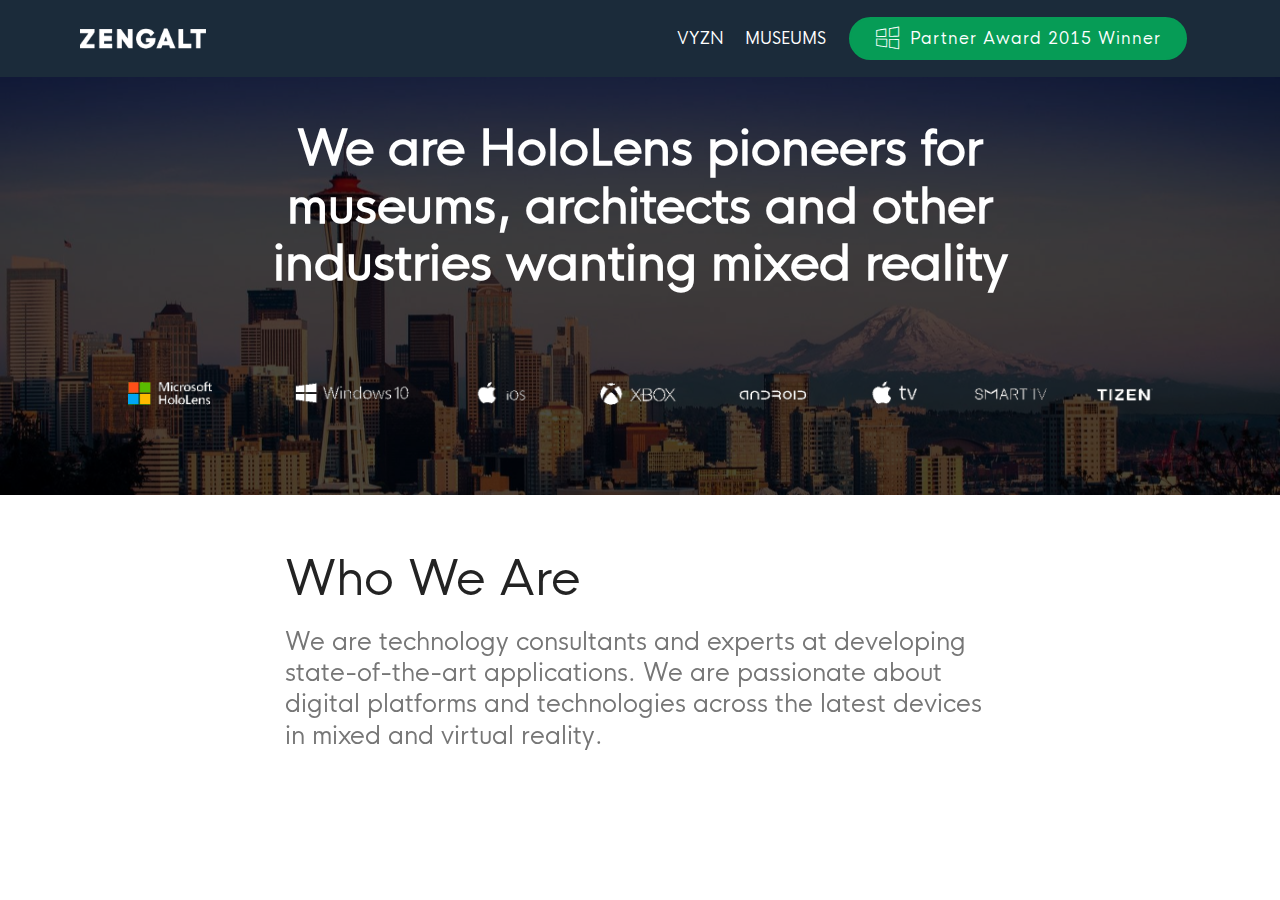
==== commit 7beeb10e: "create github pages" ====
--- a/index.html
+++ b/index.html
@@ -29,7 +29,7 @@
   
 </head>
 <body>
-<section class="menu cid-qyiuIvVyVC" once="menu" id="menu1-0" data-rv-view="20">
+<section class="menu cid-qyiuIvVyVC" once="menu" id="menu1-0" data-rv-view="59">
 
     
 
@@ -67,14 +67,54 @@
     </nav>
 </section>
 
-<section class="engine"><a href="https://mobirise.co/c">web maker</a></section><section class="mbr-social-feed loading" id="feed-3" data-facebook="zengalt" data-twitter="zengaltusa" data-google="" data-posts="2" data-youtube="" data-rv-view="2" style="background-color: rgb(255, 255, 255); padding-top: 40px; padding-bottom: 40px;">
+<section class="engine"><a href="https://mobirise.co/i">how to build a website</a></section><section class="header4 cid-qyjJClvAD4 mbr-parallax-background" id="header4-c" data-rv-view="54">
+
+    
+
+    <div class="mbr-overlay" style="opacity: 0.7; background-color: rgb(0, 0, 0);">
+    </div>
+
+    <div class="container">
+        <div class="row justify-content-md-center">
+            <div class="media-content col-md-10">
+                <h1 class="mbr-section-title align-center mbr-white pb-3 mbr-bold mbr-fonts-style display-2">We are HoloLens pioneers for museums, architects and other industries wanting mixed reality</h1>
+                
+                <div class="mbr-text align-center mbr-white pb-3">
+                    
+                </div>
+                
+            </div>
+        
+            <div class="mbr-figure pt-5" style="width: 90%;">
+                <img src="assets/images/platforms-2200x52.png" alt="Mobirise" title="" media-simple="true">
+            </div>
+        </div>
+    </div>
+</section>
+
+<section class="mbr-section content4 cid-qyjKDkd4Pa" id="content4-e" data-rv-view="57">
+
+    
+
+    <div class="container">
+        <div class="media-container-row">
+            <div class="title col-12 col-md-8">
+                <h2 class="align-center pb-3 mbr-fonts-style display-2">Who We Are</h2>
+                <h3 class="mbr-section-subtitle align-center mbr-light mbr-fonts-style display-5">We are technology consultants and experts at developing state-of-the-art applications. We are passionate about digital platforms and technologies across the latest devices in mixed and virtual reality.</h3>
+                
+            </div>
+        </div>
+    </div>
+</section>
+
+<section class="mbr-social-feed loading" id="feed-3" data-facebook="zengalt" data-twitter="zengaltusa" data-google="" data-posts="2" data-youtube="" data-rv-view="2" style="background-color: rgb(255, 255, 255); padding-top: 40px; padding-bottom: 40px;">
     
     <img class="social-feed-container-loading" alt="" src="assets/images/loading.svg">
     <div class="social-feed-container">
     </div>
 </section>
 
-<section class="cid-qyiGVAvtRO mbr-reveal" id="footer2-4" data-rv-view="22">
+<section class="cid-qyiGVAvtRO mbr-reveal" id="footer2-4" data-rv-view="61">
 
     
 
@@ -117,11 +157,7 @@
                                 <span class="socicon-facebook socicon mbr-iconfont mbr-iconfont-social" media-simple="true"></span>
                             </a>
                         </div>
-                        <div class="soc-item">
-                            <a href="https://www.youtube.com/c/mobirise" target="_blank">
-                                <span class="socicon-youtube socicon mbr-iconfont mbr-iconfont-social" media-simple="true"></span>
-                            </a>
-                        </div>
+                        
                         
                         
                         
@@ -138,9 +174,10 @@
   <script src="assets/tether/tether.min.js"></script>
   <script src="assets/bootstrap/js/bootstrap.min.js"></script>
   <script src="assets/smooth-scroll/smooth-scroll.js"></script>
-  <script src="assets/touch-swipe/jquery.touch-swipe.min.js"></script>
   <script src="assets/viewport-checker/jquery.viewportchecker.js"></script>
   <script src="assets/dropdown/js/script.min.js"></script>
+  <script src="assets/touch-swipe/jquery.touch-swipe.min.js"></script>
+  <script src="assets/jarallax/jarallax.min.js"></script>
   <script src="assets/social-feed-plugin/codebird.min.js"></script>
   <script src="assets/social-feed-plugin/moment.js"></script>
   <script src="assets/social-feed-plugin/en-gb.js"></script>
--- a/assets/mobirise/css/mbr-additional.css
+++ b/assets/mobirise/css/mbr-additional.css
@@ -1331,6 +1331,29 @@
   height: auto;
   min-height: 100vh;
 }
+.cid-qyjJClvAD4 {
+  padding-top: 120px;
+  padding-bottom: 90px;
+  background-image: url("../../../assets/images/mbr-1920x990.jpg");
+}
+.cid-qyjJClvAD4 .mbr-figure {
+  margin: 0 auto;
+}
+.cid-qyjJClvAD4 H1 {
+  text-align: center;
+}
+.cid-qyjKDkd4Pa {
+  padding-top: 60px;
+  padding-bottom: 60px;
+  background-color: #ffffff;
+}
+.cid-qyjKDkd4Pa .mbr-section-subtitle {
+  color: #767676;
+  text-align: left;
+}
+.cid-qyjKDkd4Pa H2 {
+  text-align: left;
+}
 .cid-qyiuIvVyVC .navbar {
   padding: .5rem 0;
   background: #1b2b3a;
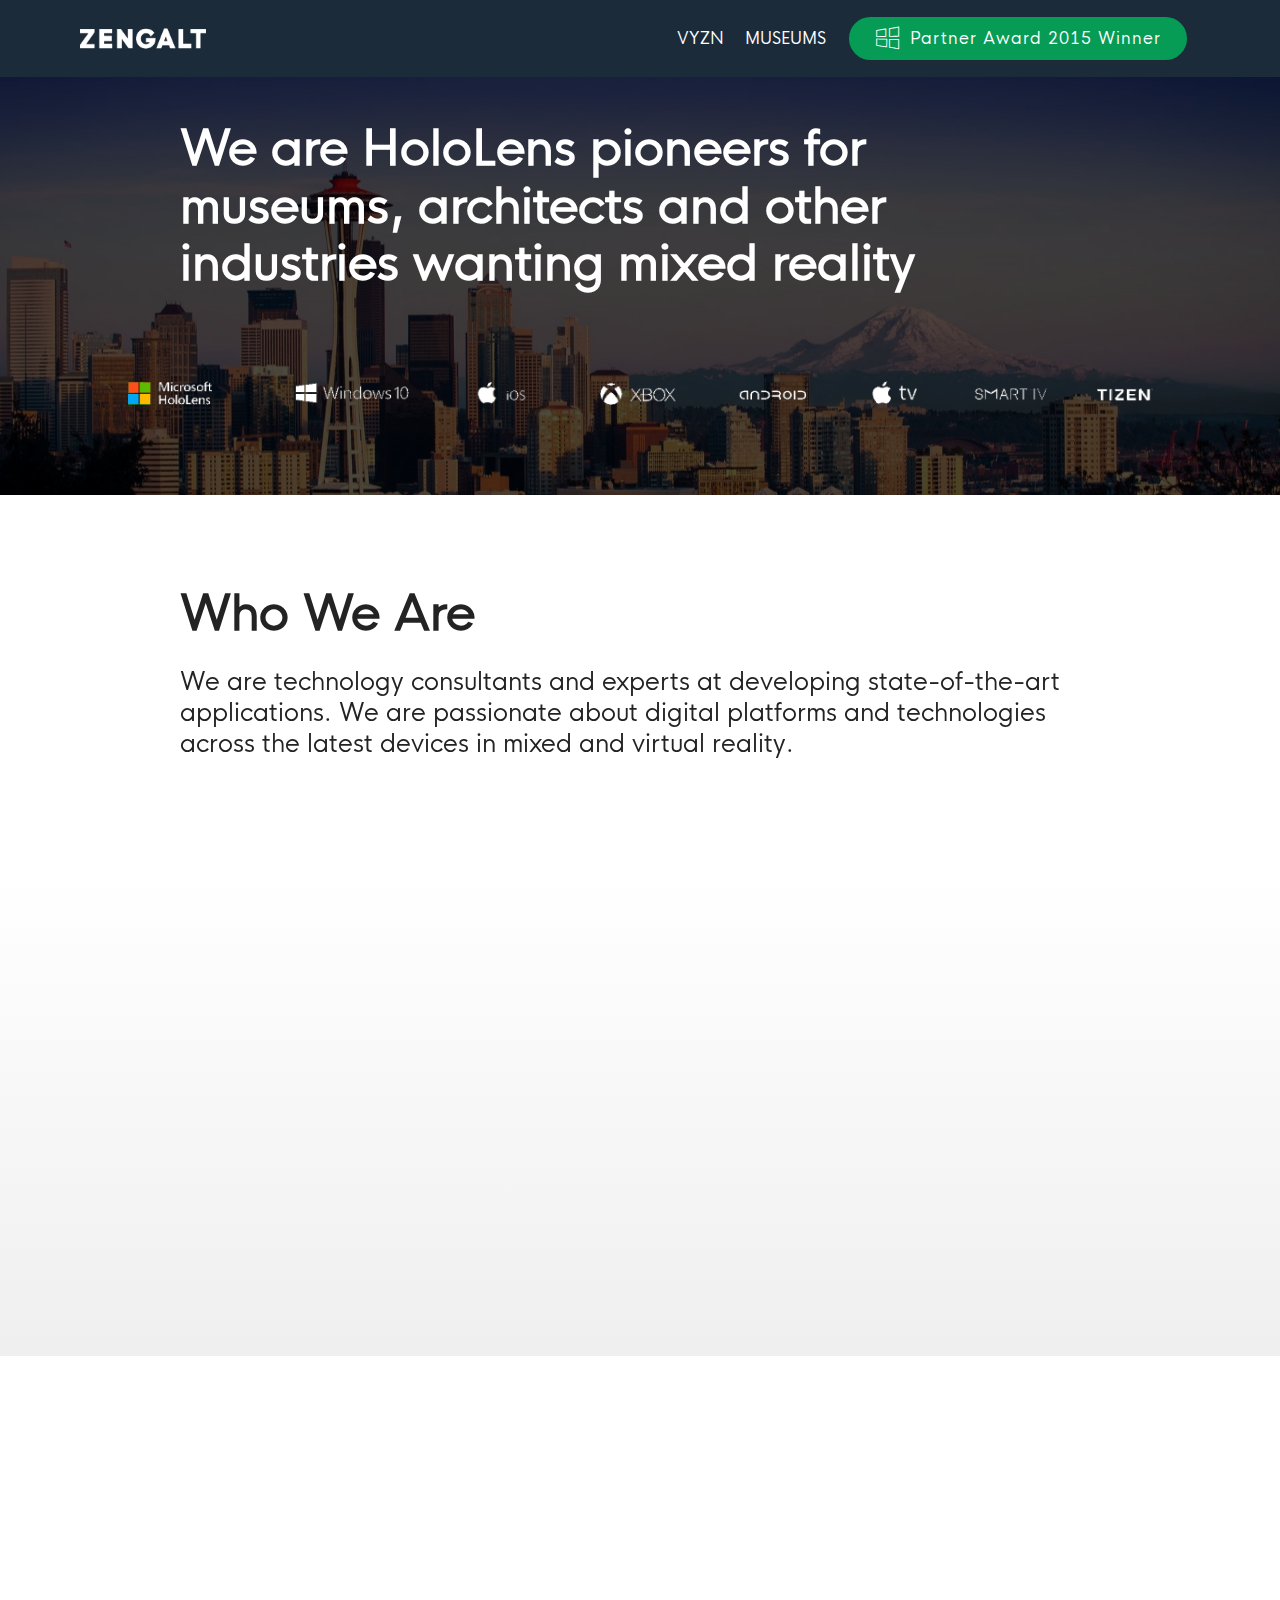
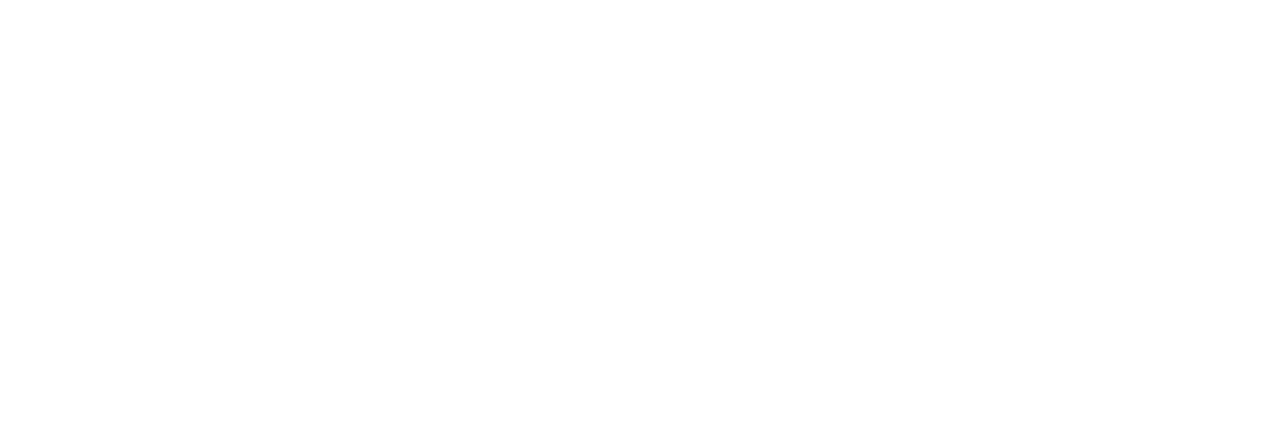
==== commit 6e31f49d: "create github pages" ====
--- a/index.html
+++ b/index.html
@@ -9,15 +9,16 @@
   <link rel="shortcut icon" href="assets/images/152x152zengalt-128x128.png" type="image/x-icon">
   <meta name="description" content="">
   <title>Home</title>
+  <link rel="stylesheet" href="assets/web/assets/mobirise-icons/mobirise-icons.css">
   <link rel="stylesheet" href="assets/icons-mind/style.css">
   <link rel="stylesheet" href="assets/tether/tether.min.css">
   <link rel="stylesheet" href="assets/soundcloud-plugin/style.css">
   <link rel="stylesheet" href="assets/bootstrap/css/bootstrap.min.css">
   <link rel="stylesheet" href="assets/bootstrap/css/bootstrap-grid.min.css">
   <link rel="stylesheet" href="assets/bootstrap/css/bootstrap-reboot.min.css">
+  <link rel="stylesheet" href="assets/dropdown/css/style.css">
   <link rel="stylesheet" href="assets/socicon/css/styles.css">
   <link rel="stylesheet" href="assets/animate.css/animate.min.css">
-  <link rel="stylesheet" href="assets/dropdown/css/style.css">
   <link rel="stylesheet" href="https://netdna.bootstrapcdn.com/font-awesome/4.0.3/css/font-awesome.css">
   <link rel="stylesheet" href="assets/social-feed-plugin/jquery.socialfeed.css">
   <link rel="stylesheet" href="assets/social-feed-plugin/style.css">
@@ -29,7 +30,7 @@
   
 </head>
 <body>
-<section class="menu cid-qyiuIvVyVC" once="menu" id="menu1-0" data-rv-view="59">
+<section class="menu cid-qyiuIvVyVC" once="menu" id="menu1-0" data-rv-view="145">
 
     
 
@@ -67,7 +68,7 @@
     </nav>
 </section>
 
-<section class="engine"><a href="https://mobirise.co/i">how to build a website</a></section><section class="header4 cid-qyjJClvAD4 mbr-parallax-background" id="header4-c" data-rv-view="54">
+<section class="engine"><a href="https://mobirise.co/k">free bootstrap templates</a></section><section class="header4 cid-qyjJClvAD4 mbr-parallax-background" id="header4-c" data-rv-view="119">
 
     
 
@@ -92,16 +93,122 @@
     </div>
 </section>
 
-<section class="mbr-section content4 cid-qyjKDkd4Pa" id="content4-e" data-rv-view="57">
+<section class="header1 cid-qyjMXdqiB2" id="header1-g" data-rv-view="122">
+
+    
 
     
 
     <div class="container">
-        <div class="media-container-row">
-            <div class="title col-12 col-md-8">
-                <h2 class="align-center pb-3 mbr-fonts-style display-2">Who We Are</h2>
-                <h3 class="mbr-section-subtitle align-center mbr-light mbr-fonts-style display-5">We are technology consultants and experts at developing state-of-the-art applications. We are passionate about digital platforms and technologies across the latest devices in mixed and virtual reality.</h3>
-                
+        <div class="row justify-content-md-center">
+            <div class="mbr-white col-md-10">
+                <h1 class="mbr-section-title align-center mbr-bold pb-3 mbr-fonts-style display-2">
+                    Who We Are</h1>
+                <h3 class="mbr-section-subtitle align-center mbr-light pb-3 mbr-fonts-style display-5">We are technology consultants and experts at developing state-of-the-art applications. We are passionate about digital platforms and technologies across the latest devices in mixed and virtual reality.</h3>
+                
+                
+            </div>
+        </div>
+    </div>
+
+</section>
+
+<section class="clients cid-qyjLVC1lSG" id="clients-f" data-rv-view="125">
+      
+
+    
+        <div class="container mb-5">
+            <div class="media-container-row">
+                <div class="col-12 align-center">
+                    <h2 class="mbr-section-title pb-3 mbr-fonts-style display-2">
+                        Our Clients and Partners</h2>
+                    
+                </div>
+            </div>
+        </div>
+
+    <div class="container">
+        <div class="carousel slide" data-ride="carousel" role="listbox">
+            <div class="carousel-inner" data-visible="6">
+                
+                
+                
+                
+                
+            <div class="carousel-item ">
+                    <div class="media-container-row">
+                        <div class="col-md-12">
+                            <div class="wrap-img ">
+                                <img src="assets/images/1.png" class="img-responsive clients-img" media-simple="true">
+                            </div>
+                        </div>
+                    </div>
+                </div><div class="carousel-item ">
+                    <div class="media-container-row">
+                        <div class="col-md-12">
+                            <div class="wrap-img ">
+                                <img src="assets/images/2.png" class="img-responsive clients-img" media-simple="true">
+                            </div>
+                        </div>
+                    </div>
+                </div><div class="carousel-item ">
+                    <div class="media-container-row">
+                        <div class="col-md-12">
+                            <div class="wrap-img ">
+                                <img src="assets/images/3.png" class="img-responsive clients-img" media-simple="true">
+                            </div>
+                        </div>
+                    </div>
+                </div><div class="carousel-item ">
+                    <div class="media-container-row">
+                        <div class="col-md-12">
+                            <div class="wrap-img ">
+                                <img src="assets/images/4.png" class="img-responsive clients-img" media-simple="true">
+                            </div>
+                        </div>
+                    </div>
+                </div><div class="carousel-item ">
+                    <div class="media-container-row">
+                        <div class="col-md-12">
+                            <div class="wrap-img ">
+                                <img src="assets/images/4.png" class="img-responsive clients-img" media-simple="true">
+                            </div>
+                        </div>
+                    </div>
+                </div><div class="carousel-item ">
+                    <div class="media-container-row">
+                        <div class="col-md-12">
+                            <div class="wrap-img ">
+                                <img src="assets/images/4.png" class="img-responsive clients-img" media-simple="true">
+                            </div>
+                        </div>
+                    </div>
+                </div><div class="carousel-item ">
+                    <div class="media-container-row">
+                        <div class="col-md-12">
+                            <div class="wrap-img ">
+                                <img src="assets/images/4.png" class="img-responsive clients-img" media-simple="true">
+                            </div>
+                        </div>
+                    </div>
+                </div><div class="carousel-item ">
+                    <div class="media-container-row">
+                        <div class="col-md-12">
+                            <div class="wrap-img ">
+                                <img src="assets/images/4.png" class="img-responsive clients-img" media-simple="true">
+                            </div>
+                        </div>
+                    </div>
+                </div></div>
+            <div class="carousel-controls">
+                <a data-app-prevent-settings="" class="carousel-control carousel-control-prev" role="button" data-slide="prev">
+                    <span aria-hidden="true" class="mbri-left mbr-iconfont"></span>
+                    <span class="sr-only">Previous</span>
+                </a>
+                <a data-app-prevent-settings="" class="carousel-control carousel-control-next" role="button" data-slide="next">
+                    <span aria-hidden="true" class="mbri-right mbr-iconfont"></span>
+                    <span class="sr-only">Next</span>
+                </a>
             </div>
         </div>
     </div>
@@ -114,7 +221,7 @@
     </div>
 </section>
 
-<section class="cid-qyiGVAvtRO mbr-reveal" id="footer2-4" data-rv-view="61">
+<section class="cid-qyiGVAvtRO mbr-reveal" id="footer2-4" data-rv-view="147">
 
     
 
@@ -173,11 +280,12 @@
   <script src="assets/popper/popper.min.js"></script>
   <script src="assets/tether/tether.min.js"></script>
   <script src="assets/bootstrap/js/bootstrap.min.js"></script>
+  <script src="assets/jarallax/jarallax.min.js"></script>
   <script src="assets/smooth-scroll/smooth-scroll.js"></script>
   <script src="assets/viewport-checker/jquery.viewportchecker.js"></script>
+  <script src="assets/bootstrap-carousel-swipe/bootstrap-carousel-swipe.js"></script>
   <script src="assets/dropdown/js/script.min.js"></script>
   <script src="assets/touch-swipe/jquery.touch-swipe.min.js"></script>
-  <script src="assets/jarallax/jarallax.min.js"></script>
   <script src="assets/social-feed-plugin/codebird.min.js"></script>
   <script src="assets/social-feed-plugin/moment.js"></script>
   <script src="assets/social-feed-plugin/en-gb.js"></script>
--- a/assets/web/assets/mobirise-icons/mobirise-icons.css
+++ b/assets/web/assets/mobirise-icons/mobirise-icons.css
@@ -0,0 +1,476 @@
+@font-face {
+  font-family: 'MobiriseIcons';
+  src:  url('mobirise-icons.eot?spat4u');
+  src:  url('mobirise-icons.eot?spat4u#iefix') format('embedded-opentype'),
+    url('mobirise-icons.ttf?spat4u') format('truetype'),
+    url('mobirise-icons.woff?spat4u') format('woff'),
+    url('mobirise-icons.svg?spat4u#MobiriseIcons') format('svg');
+  font-weight: normal;
+  font-style: normal;
+}
+
+[class^="mbri-"], [class*=" mbri-"] {
+  /* use !important to prevent issues with browser extensions that change fonts */
+  font-family: MobiriseIcons !important;
+  speak: none;
+  font-style: normal;
+  font-weight: normal;
+  font-variant: normal;
+  text-transform: none;
+  line-height: 1;
+
+  /* Better Font Rendering =========== */
+  -webkit-font-smoothing: antialiased;
+  -moz-osx-font-smoothing: grayscale;
+}
+
+.mbri-add-submenu:before {
+  content: "\e900";
+}
+.mbri-alert:before {
+  content: "\e901";
+}
+.mbri-align-center:before {
+  content: "\e902";
+}
+.mbri-align-justify:before {
+  content: "\e903";
+}
+.mbri-align-left:before {
+  content: "\e904";
+}
+.mbri-align-right:before {
+  content: "\e905";
+}
+.mbri-android:before {
+  content: "\e906";
+}
+.mbri-apple:before {
+  content: "\e907";
+}
+.mbri-arrow-down:before {
+  content: "\e908";
+}
+.mbri-arrow-next:before {
+  content: "\e909";
+}
+.mbri-arrow-prev:before {
+  content: "\e90a";
+}
+.mbri-arrow-up:before {
+  content: "\e90b";
+}
+.mbri-bold:before {
+  content: "\e90c";
+}
+.mbri-bookmark:before {
+  content: "\e90d";
+}
+.mbri-bootstrap:before {
+  content: "\e90e";
+}
+.mbri-briefcase:before {
+  content: "\e90f";
+}
+.mbri-browse:before {
+  content: "\e910";
+}
+.mbri-bulleted-list:before {
+  content: "\e911";
+}
+.mbri-calendar:before {
+  content: "\e912";
+}
+.mbri-camera:before {
+  content: "\e913";
+}
+.mbri-cart-add:before {
+  content: "\e914";
+}
+.mbri-cart-full:before {
+  content: "\e915";
+}
+.mbri-cash:before {
+  content: "\e916";
+}
+.mbri-change-style:before {
+  content: "\e917";
+}
+.mbri-chat:before {
+  content: "\e918";
+}
+.mbri-clock:before {
+  content: "\e919";
+}
+.mbri-close:before {
+  content: "\e91a";
+}
+.mbri-cloud:before {
+  content: "\e91b";
+}
+.mbri-code:before {
+  content: "\e91c";
+}
+.mbri-contact-form:before {
+  content: "\e91d";
+}
+.mbri-credit-card:before {
+  content: "\e91e";
+}
+.mbri-cursor-click:before {
+  content: "\e91f";
+}
+.mbri-cust-feedback:before {
+  content: "\e920";
+}
+.mbri-database:before {
+  content: "\e921";
+}
+.mbri-delivery:before {
+  content: "\e922";
+}
+.mbri-desktop:before {
+  content: "\e923";
+}
+.mbri-devices:before {
+  content: "\e924";
+}
+.mbri-down:before {
+  content: "\e925";
+}
+.mbri-download:before {
+  content: "\e989";
+}
+.mbri-drag-n-drop:before {
+  content: "\e927";
+}
+.mbri-drag-n-drop2:before {
+  content: "\e928";
+}
+.mbri-edit:before {
+  content: "\e929";
+}
+.mbri-edit2:before {
+  content: "\e92a";
+}
+.mbri-error:before {
+  content: "\e92b";
+}
+.mbri-extension:before {
+  content: "\e92c";
+}
+.mbri-features:before {
+  content: "\e92d";
+}
+.mbri-file:before {
+  content: "\e92e";
+}
+.mbri-flag:before {
+  content: "\e92f";
+}
+.mbri-folder:before {
+  content: "\e930";
+}
+.mbri-gift:before {
+  content: "\e931";
+}
+.mbri-github:before {
+  content: "\e932";
+}
+.mbri-globe:before {
+  content: "\e933";
+}
+.mbri-globe-2:before {
+  content: "\e934";
+}
+.mbri-growing-chart:before {
+  content: "\e935";
+}
+.mbri-hearth:before {
+  content: "\e936";
+}
+.mbri-help:before {
+  content: "\e937";
+}
+.mbri-home:before {
+  content: "\e938";
+}
+.mbri-hot-cup:before {
+  content: "\e939";
+}
+.mbri-idea:before {
+  content: "\e93a";
+}
+.mbri-image-gallery:before {
+  content: "\e93b";
+}
+.mbri-image-slider:before {
+  content: "\e93c";
+}
+.mbri-info:before {
+  content: "\e93d";
+}
+.mbri-italic:before {
+  content: "\e93e";
+}
+.mbri-key:before {
+  content: "\e93f";
+}
+.mbri-laptop:before {
+  content: "\e940";
+}
+.mbri-layers:before {
+  content: "\e941";
+}
+.mbri-left-right:before {
+  content: "\e942";
+}
+.mbri-left:before {
+  content: "\e943";
+}
+.mbri-letter:before {
+  content: "\e944";
+}
+.mbri-like:before {
+  content: "\e945";
+}
+.mbri-link:before {
+  content: "\e946";
+}
+.mbri-lock:before {
+  content: "\e947";
+}
+.mbri-login:before {
+  content: "\e948";
+}
+.mbri-logout:before {
+  content: "\e949";
+}
+.mbri-magic-stick:before {
+  content: "\e94a";
+}
+.mbri-map-pin:before {
+  content: "\e94b";
+}
+.mbri-menu:before {
+  content: "\e94c";
+}
+.mbri-mobile:before {
+  content: "\e94d";
+}
+.mbri-mobile2:before {
+  content: "\e94e";
+}
+.mbri-mobirise:before {
+  content: "\e94f";
+}
+.mbri-more-horizontal:before {
+  content: "\e950";
+}
+.mbri-more-vertical:before {
+  content: "\e951";
+}
+.mbri-music:before {
+  content: "\e952";
+}
+.mbri-new-file:before {
+  content: "\e953";
+}
+.mbri-numbered-list:before {
+  content: "\e954";
+}
+.mbri-opened-folder:before {
+  content: "\e955";
+}
+.mbri-pages:before {
+  content: "\e956";
+}
+.mbri-paper-plane:before {
+  content: "\e957";
+}
+.mbri-paperclip:before {
+  content: "\e958";
+}
+.mbri-photo:before {
+  content: "\e959";
+}
+.mbri-photos:before {
+  content: "\e95a";
+}
+.mbri-pin:before {
+  content: "\e95b";
+}
+.mbri-play:before {
+  content: "\e95c";
+}
+.mbri-plus:before {
+  content: "\e95d";
+}
+.mbri-preview:before {
+  content: "\e95e";
+}
+.mbri-print:before {
+  content: "\e95f";
+}
+.mbri-protect:before {
+  content: "\e960";
+}
+.mbri-question:before {
+  content: "\e961";
+}
+.mbri-quote-left:before {
+  content: "\e962";
+}
+.mbri-quote-right:before {
+  content: "\e963";
+}
+.mbri-refresh:before {
+  content: "\e964";
+}
+.mbri-responsive:before {
+  content: "\e965";
+}
+.mbri-right:before {
+  content: "\e966";
+}
+.mbri-rocket:before {
+  content: "\e967";
+}
+.mbri-sad-face:before {
+  content: "\e968";
+}
+.mbri-sale:before {
+  content: "\e969";
+}
+.mbri-save:before {
+  content: "\e96a";
+}
+.mbri-search:before {
+  content: "\e96b";
+}
+.mbri-setting:before {
+  content: "\e96c";
+}
+.mbri-setting2:before {
+  content: "\e96d";
+}
+.mbri-setting3:before {
+  content: "\e96e";
+}
+.mbri-share:before {
+  content: "\e96f";
+}
+.mbri-shopping-bag:before {
+  content: "\e970";
+}
+.mbri-shopping-basket:before {
+  content: "\e971";
+}
+.mbri-shopping-cart:before {
+  content: "\e972";
+}
+.mbri-sites:before {
+  content: "\e973";
+}
+.mbri-smile-face:before {
+  content: "\e974";
+}
+.mbri-speed:before {
+  content: "\e975";
+}
+.mbri-star:before {
+  content: "\e976";
+}
+.mbri-success:before {
+  content: "\e977";
+}
+.mbri-sun:before {
+  content: "\e978";
+}
+.mbri-sun2:before {
+  content: "\e979";
+}
+.mbri-tablet:before {
+  content: "\e97a";
+}
+.mbri-tablet-vertical:before {
+  content: "\e97b";
+}
+.mbri-target:before {
+  content: "\e97c";
+}
+.mbri-timer:before {
+  content: "\e97d";
+}
+.mbri-to-ftp:before {
+  content: "\e97e";
+}
+.mbri-to-local-drive:before {
+  content: "\e97f";
+}
+.mbri-touch-swipe:before {
+  content: "\e980";
+}
+.mbri-touch:before {
+  content: "\e981";
+}
+.mbri-trash:before {
+  content: "\e982";
+}
+.mbri-underline:before {
+  content: "\e983";
+}
+.mbri-unlink:before {
+  content: "\e984";
+}
+.mbri-unlock:before {
+  content: "\e985";
+}
+.mbri-up-down:before {
+  content: "\e986";
+}
+.mbri-up:before {
+  content: "\e987";
+}
+.mbri-update:before {
+  content: "\e988";
+}
+.mbri-upload:before {
+ content: "\e926"; 
+}
+.mbri-user:before {
+  content: "\e98a";
+}
+.mbri-user2:before {
+  content: "\e98b";
+}
+.mbri-users:before {
+  content: "\e98c";
+}
+.mbri-video:before {
+  content: "\e98d";
+}
+.mbri-video-play:before {
+  content: "\e98e";
+}
+.mbri-watch:before {
+  content: "\e98f";
+}
+.mbri-website-theme:before {
+  content: "\e990";
+}
+.mbri-wifi:before {
+  content: "\e991";
+}
+.mbri-windows:before {
+  content: "\e992";
+}
+.mbri-zoom-out:before {
+  content: "\e993";
+}
+.mbri-redo:before {
+  content: "\e994";
+}
+.mbri-undo:before {
+  content: "\e995";
+}
--- a/assets/mobirise/css/mbr-additional.css
+++ b/assets/mobirise/css/mbr-additional.css
@@ -1340,18 +1340,227 @@
   margin: 0 auto;
 }
 .cid-qyjJClvAD4 H1 {
+  text-align: left;
+}
+.cid-qyjMXdqiB2 {
+  padding-top: 90px;
+  padding-bottom: 90px;
+  background-color: #ffffff;
+}
+.cid-qyjMXdqiB2 H1 {
+  color: #232323;
+  text-align: left;
+}
+.cid-qyjMXdqiB2 H3 {
+  color: #232323;
+  text-align: left;
+}
+.cid-qyjLVC1lSG {
+  padding-top: 90px;
+  padding-bottom: 90px;
+  background-color: #ffffff;
+  background: linear-gradient(#ffffff, #efefef);
+}
+.cid-qyjLVC1lSG .carousel-control {
+  background: #000;
+}
+.cid-qyjLVC1lSG .mbr-section-subtitle {
+  color: #767676;
+}
+.cid-qyjLVC1lSG .carousel-item {
+  -webkit-justify-content: center;
+  justify-content: center;
+}
+.cid-qyjLVC1lSG .carousel-item .media-container-row {
+  -webkit-flex-grow: 1;
+  flex-grow: 1;
+}
+.cid-qyjLVC1lSG .carousel-item .wrap-img {
   text-align: center;
 }
-.cid-qyjKDkd4Pa {
-  padding-top: 60px;
-  padding-bottom: 60px;
-  background-color: #ffffff;
-}
-.cid-qyjKDkd4Pa .mbr-section-subtitle {
-  color: #767676;
-  text-align: left;
-}
-.cid-qyjKDkd4Pa H2 {
+.cid-qyjLVC1lSG .carousel-item .wrap-img img {
+  max-height: 150px;
+  width: auto;
+  max-width: 100%;
+}
+.cid-qyjLVC1lSG .carousel-controls {
+  display: flex;
+  -webkit-justify-content: center;
+  justify-content: center;
+}
+.cid-qyjLVC1lSG .carousel-controls .carousel-control {
+  background: #000;
+  border-radius: 50%;
+  position: static;
+  width: 40px;
+  height: 40px;
+  margin-top: 2rem;
+  border-width: 1px;
+}
+.cid-qyjLVC1lSG .carousel-controls .carousel-control.carousel-control-prev {
+  left: auto;
+  margin-right: 20px;
+  margin-left: 0;
+}
+.cid-qyjLVC1lSG .carousel-controls .carousel-control.carousel-control-next {
+  right: auto;
+  margin-right: 0;
+}
+.cid-qyjLVC1lSG .carousel-controls .carousel-control .mbr-iconfont {
+  font-size: 1rem;
+}
+.cid-qyjLVC1lSG .cloneditem-1,
+.cid-qyjLVC1lSG .cloneditem-2,
+.cid-qyjLVC1lSG .cloneditem-3,
+.cid-qyjLVC1lSG .cloneditem-4,
+.cid-qyjLVC1lSG .cloneditem-5 {
+  display: none;
+}
+.cid-qyjLVC1lSG .col-lg-15 {
+  -webkit-box-flex: 0;
+  -ms-flex: 0 0 100%;
+  -webkit-flex: 0 0 100%;
+  flex: 0 0 100%;
+  max-width: 100%;
+  position: relative;
+  min-height: 1px;
+  padding-right: 10px;
+  padding-left: 10px;
+  width: 100%;
+}
+@media (min-width: 992px) {
+  .cid-qyjLVC1lSG .col-lg-15 {
+    -ms-flex: 0 0 20%;
+    -webkit-flex: 0 0 20%;
+    flex: 0 0 20%;
+    max-width: 20%;
+    width: 20%;
+  }
+  .cid-qyjLVC1lSG .carousel-inner.slides2 > .carousel-item.active.carousel-item-right,
+  .cid-qyjLVC1lSG .carousel-inner.slides2 > .carousel-item.carousel-item-next {
+    left: 0;
+    -webkit-transform: translate3d(50%, 0, 0);
+    transform: translate3d(50%, 0, 0);
+  }
+  .cid-qyjLVC1lSG .carousel-inner.slides2 > .carousel-item.active.carousel-item-left,
+  .cid-qyjLVC1lSG .carousel-inner.slides2 > .carousel-item.carousel-item-prev {
+    left: 0;
+    -webkit-transform: translate3d(-50%, 0, 0);
+    transform: translate3d(-50%, 0, 0);
+  }
+  .cid-qyjLVC1lSG .carousel-inner.slides2 > .carousel-item.carousel-item-left,
+  .cid-qyjLVC1lSG .carousel-inner.slides2 > .carousel-item.carousel-item-prev.carousel-item-right,
+  .cid-qyjLVC1lSG .carousel-inner.slides2 > .carousel-item.active {
+    left: 0;
+    -webkit-transform: translate3d(0, 0, 0);
+    transform: translate3d(0, 0, 0);
+  }
+  .cid-qyjLVC1lSG .carousel-inner.slides2 .cloneditem-1,
+  .cid-qyjLVC1lSG .carousel-inner.slides2 .cloneditem-2,
+  .cid-qyjLVC1lSG .carousel-inner.slides2 .cloneditem-3 {
+    display: block;
+  }
+  .cid-qyjLVC1lSG .carousel-inner.slides3 > .carousel-item.active.carousel-item-right,
+  .cid-qyjLVC1lSG .carousel-inner.slides3 > .carousel-item.carousel-item-next {
+    left: 0;
+    -webkit-transform: translate3d(33.333333%, 0, 0);
+    transform: translate3d(33.333333%, 0, 0);
+  }
+  .cid-qyjLVC1lSG .carousel-inner.slides3 > .carousel-item.active.carousel-item-left,
+  .cid-qyjLVC1lSG .carousel-inner.slides3 > .carousel-item.carousel-item-prev {
+    left: 0;
+    -webkit-transform: translate3d(-33.333333%, 0, 0);
+    transform: translate3d(-33.333333%, 0, 0);
+  }
+  .cid-qyjLVC1lSG .carousel-inner.slides3 > .carousel-item.carousel-item-left,
+  .cid-qyjLVC1lSG .carousel-inner.slides3 > .carousel-item.carousel-item-prev.carousel-item-right,
+  .cid-qyjLVC1lSG .carousel-inner.slides3 > .carousel-item.active {
+    left: 0;
+    -webkit-transform: translate3d(0, 0, 0);
+    transform: translate3d(0, 0, 0);
+  }
+  .cid-qyjLVC1lSG .carousel-inner.slides3 .cloneditem-1,
+  .cid-qyjLVC1lSG .carousel-inner.slides3 .cloneditem-2,
+  .cid-qyjLVC1lSG .carousel-inner.slides3 .cloneditem-3 {
+    display: block;
+  }
+  .cid-qyjLVC1lSG .carousel-inner.slides4 > .carousel-item.active.carousel-item-right,
+  .cid-qyjLVC1lSG .carousel-inner.slides4 > .carousel-item.carousel-item-next {
+    left: 0;
+    -webkit-transform: translate3d(25%, 0, 0);
+    transform: translate3d(25%, 0, 0);
+  }
+  .cid-qyjLVC1lSG .carousel-inner.slides4 > .carousel-item.active.carousel-item-left,
+  .cid-qyjLVC1lSG .carousel-inner.slides4 > .carousel-item.carousel-item-prev {
+    left: 0;
+    -webkit-transform: translate3d(-25%, 0, 0);
+    transform: translate3d(-25%, 0, 0);
+  }
+  .cid-qyjLVC1lSG .carousel-inner.slides4 > .carousel-item.carousel-item-left,
+  .cid-qyjLVC1lSG .carousel-inner.slides4 > .carousel-item.carousel-item-prev.carousel-item-right,
+  .cid-qyjLVC1lSG .carousel-inner.slides4 > .carousel-item.active {
+    left: 0;
+    -webkit-transform: translate3d(0, 0, 0);
+    transform: translate3d(0, 0, 0);
+  }
+  .cid-qyjLVC1lSG .carousel-inner.slides4 .cloneditem-1,
+  .cid-qyjLVC1lSG .carousel-inner.slides4 .cloneditem-2,
+  .cid-qyjLVC1lSG .carousel-inner.slides4 .cloneditem-3 {
+    display: block;
+  }
+  .cid-qyjLVC1lSG .carousel-inner.slides5 > .carousel-item.active.carousel-item-right,
+  .cid-qyjLVC1lSG .carousel-inner.slides5 > .carousel-item.carousel-item-next {
+    left: 0;
+    -webkit-transform: translate3d(20%, 0, 0);
+    transform: translate3d(20%, 0, 0);
+  }
+  .cid-qyjLVC1lSG .carousel-inner.slides5 > .carousel-item.active.carousel-item-left,
+  .cid-qyjLVC1lSG .carousel-inner.slides5 > .carousel-item.carousel-item-prev {
+    left: 0;
+    -webkit-transform: translate3d(-20%, 0, 0);
+    transform: translate3d(-20%, 0, 0);
+  }
+  .cid-qyjLVC1lSG .carousel-inner.slides5 > .carousel-item.carousel-item-left,
+  .cid-qyjLVC1lSG .carousel-inner.slides5 > .carousel-item.carousel-item-prev.carousel-item-right,
+  .cid-qyjLVC1lSG .carousel-inner.slides5 > .carousel-item.active {
+    left: 0;
+    -webkit-transform: translate3d(0, 0, 0);
+    transform: translate3d(0, 0, 0);
+  }
+  .cid-qyjLVC1lSG .carousel-inner.slides5 .cloneditem-1,
+  .cid-qyjLVC1lSG .carousel-inner.slides5 .cloneditem-2,
+  .cid-qyjLVC1lSG .carousel-inner.slides5 .cloneditem-3,
+  .cid-qyjLVC1lSG .carousel-inner.slides5 .cloneditem-4 {
+    display: block;
+  }
+  .cid-qyjLVC1lSG .carousel-inner.slides6 > .carousel-item.active.carousel-item-right,
+  .cid-qyjLVC1lSG .carousel-inner.slides6 > .carousel-item.carousel-item-next {
+    left: 0;
+    -webkit-transform: translate3d(16.666667%, 0, 0);
+    transform: translate3d(16.666667%, 0, 0);
+  }
+  .cid-qyjLVC1lSG .carousel-inner.slides6 > .carousel-item.active.carousel-item-left,
+  .cid-qyjLVC1lSG .carousel-inner.slides6 > .carousel-item.carousel-item-prev {
+    left: 0;
+    -webkit-transform: translate3d(-16.666667%, 0, 0);
+    transform: translate3d(-16.666667%, 0, 0);
+  }
+  .cid-qyjLVC1lSG .carousel-inner.slides6 > .carousel-item.carousel-item-left,
+  .cid-qyjLVC1lSG .carousel-inner.slides6 > .carousel-item.carousel-item-prev.carousel-item-right,
+  .cid-qyjLVC1lSG .carousel-inner.slides6 > .carousel-item.active {
+    left: 0;
+    -webkit-transform: translate3d(0, 0, 0);
+    transform: translate3d(0, 0, 0);
+  }
+  .cid-qyjLVC1lSG .carousel-inner.slides6 .cloneditem-1,
+  .cid-qyjLVC1lSG .carousel-inner.slides6 .cloneditem-2,
+  .cid-qyjLVC1lSG .carousel-inner.slides6 .cloneditem-3,
+  .cid-qyjLVC1lSG .carousel-inner.slides6 .cloneditem-4,
+  .cid-qyjLVC1lSG .carousel-inner.slides6 .cloneditem-5 {
+    display: block;
+  }
+}
+.cid-qyjLVC1lSG H2 {
   text-align: left;
 }
 .cid-qyiuIvVyVC .navbar {
